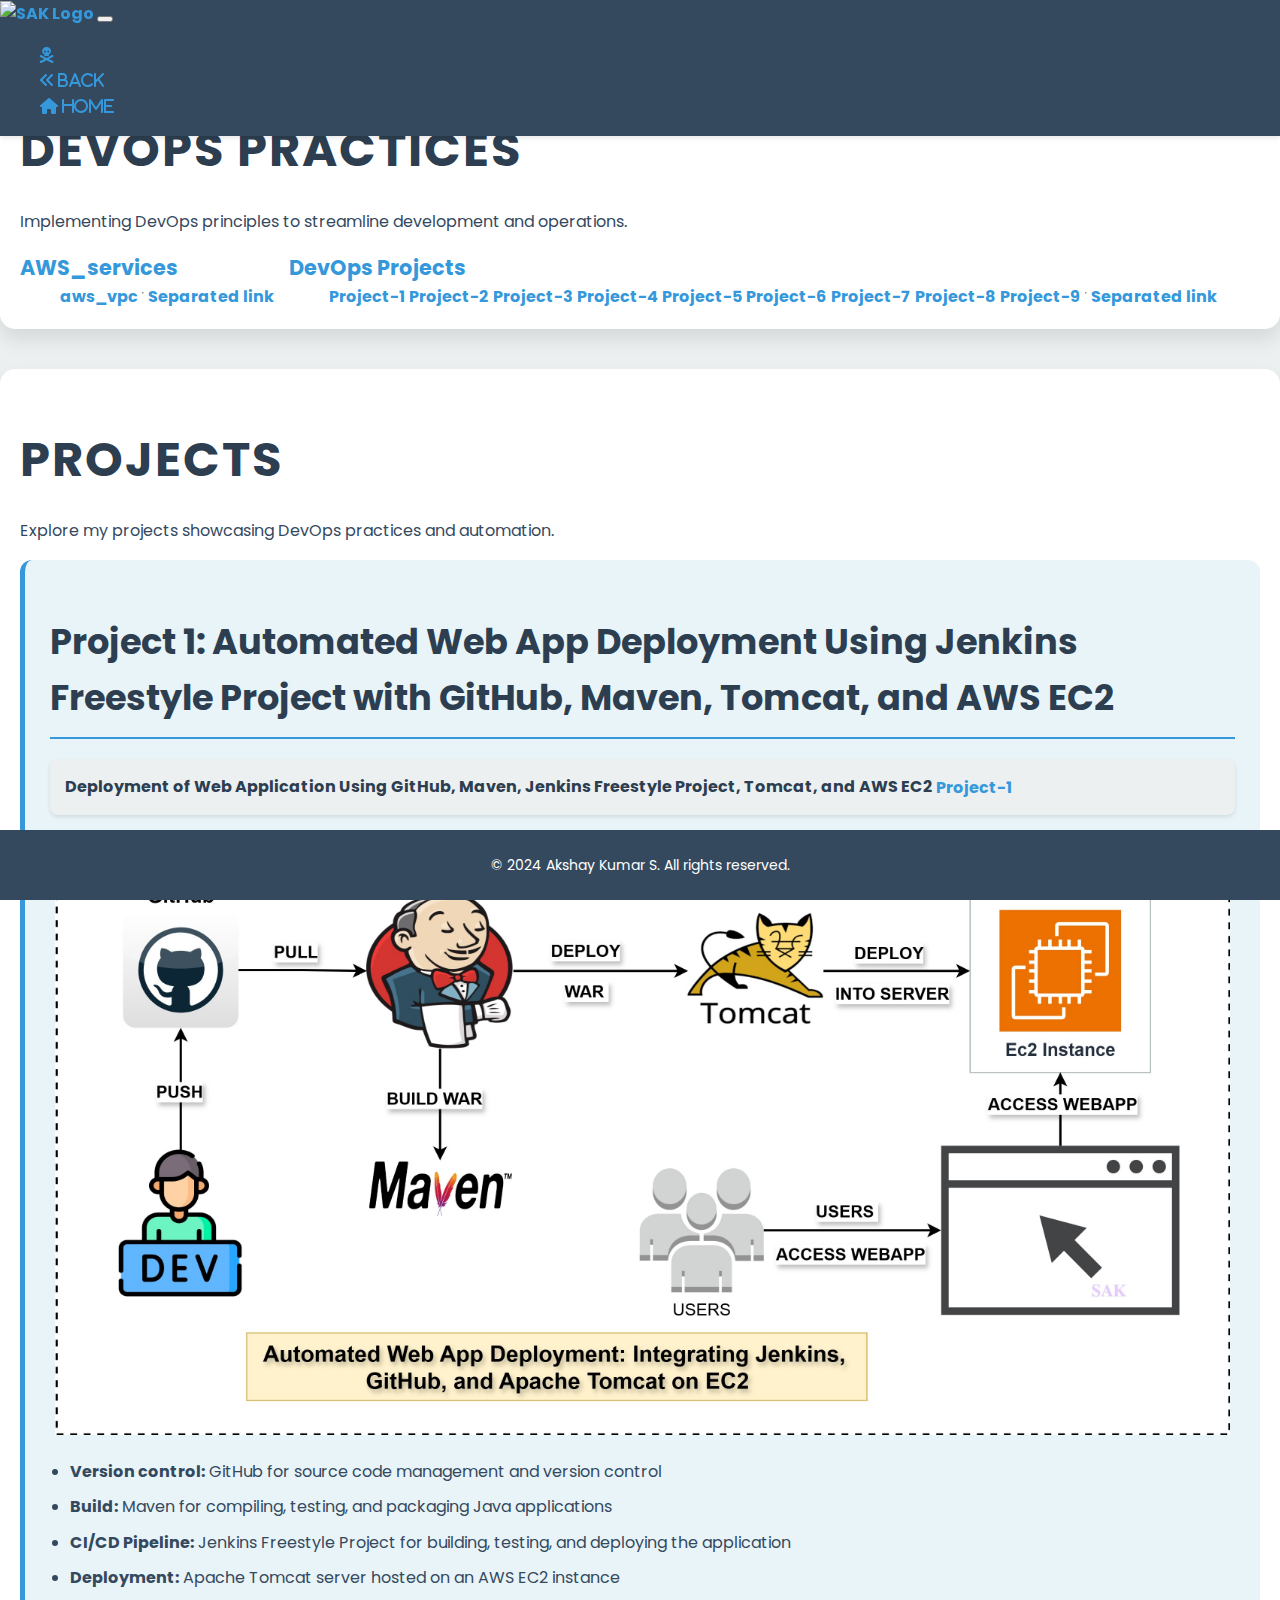
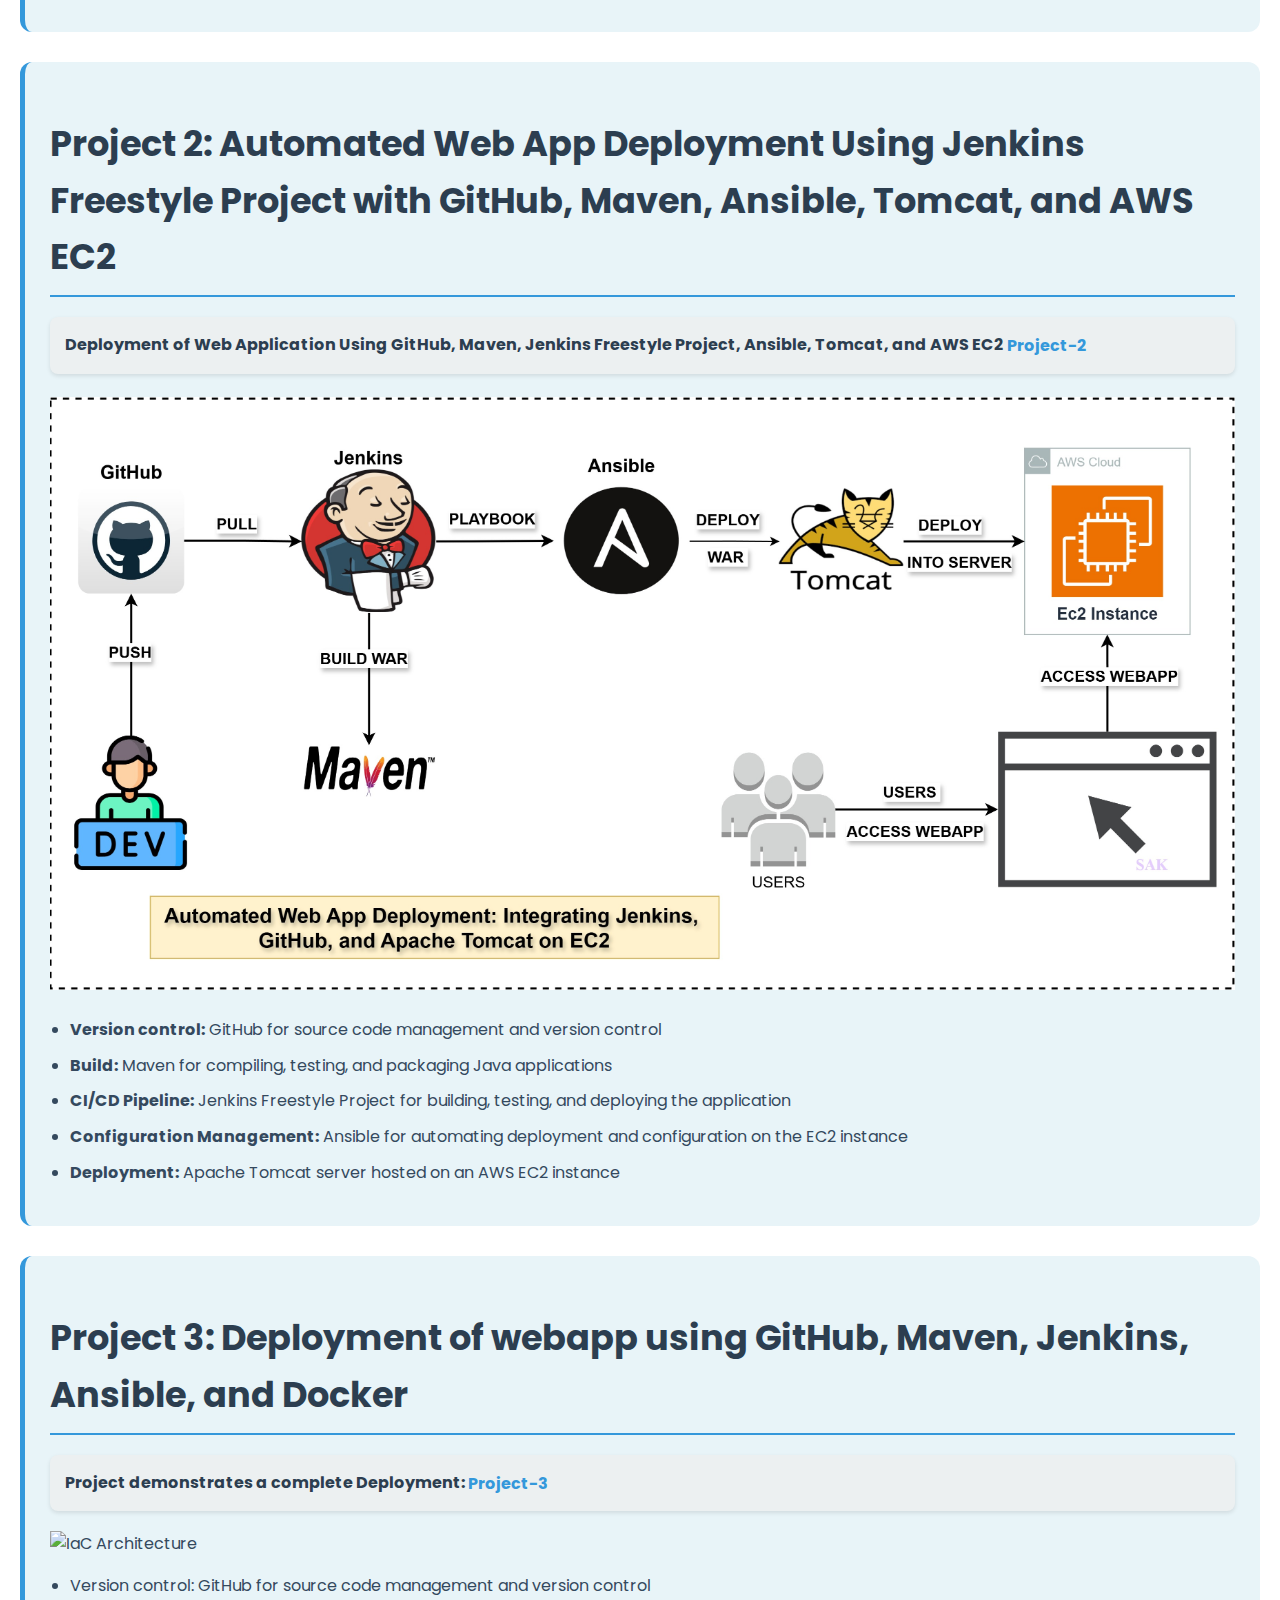
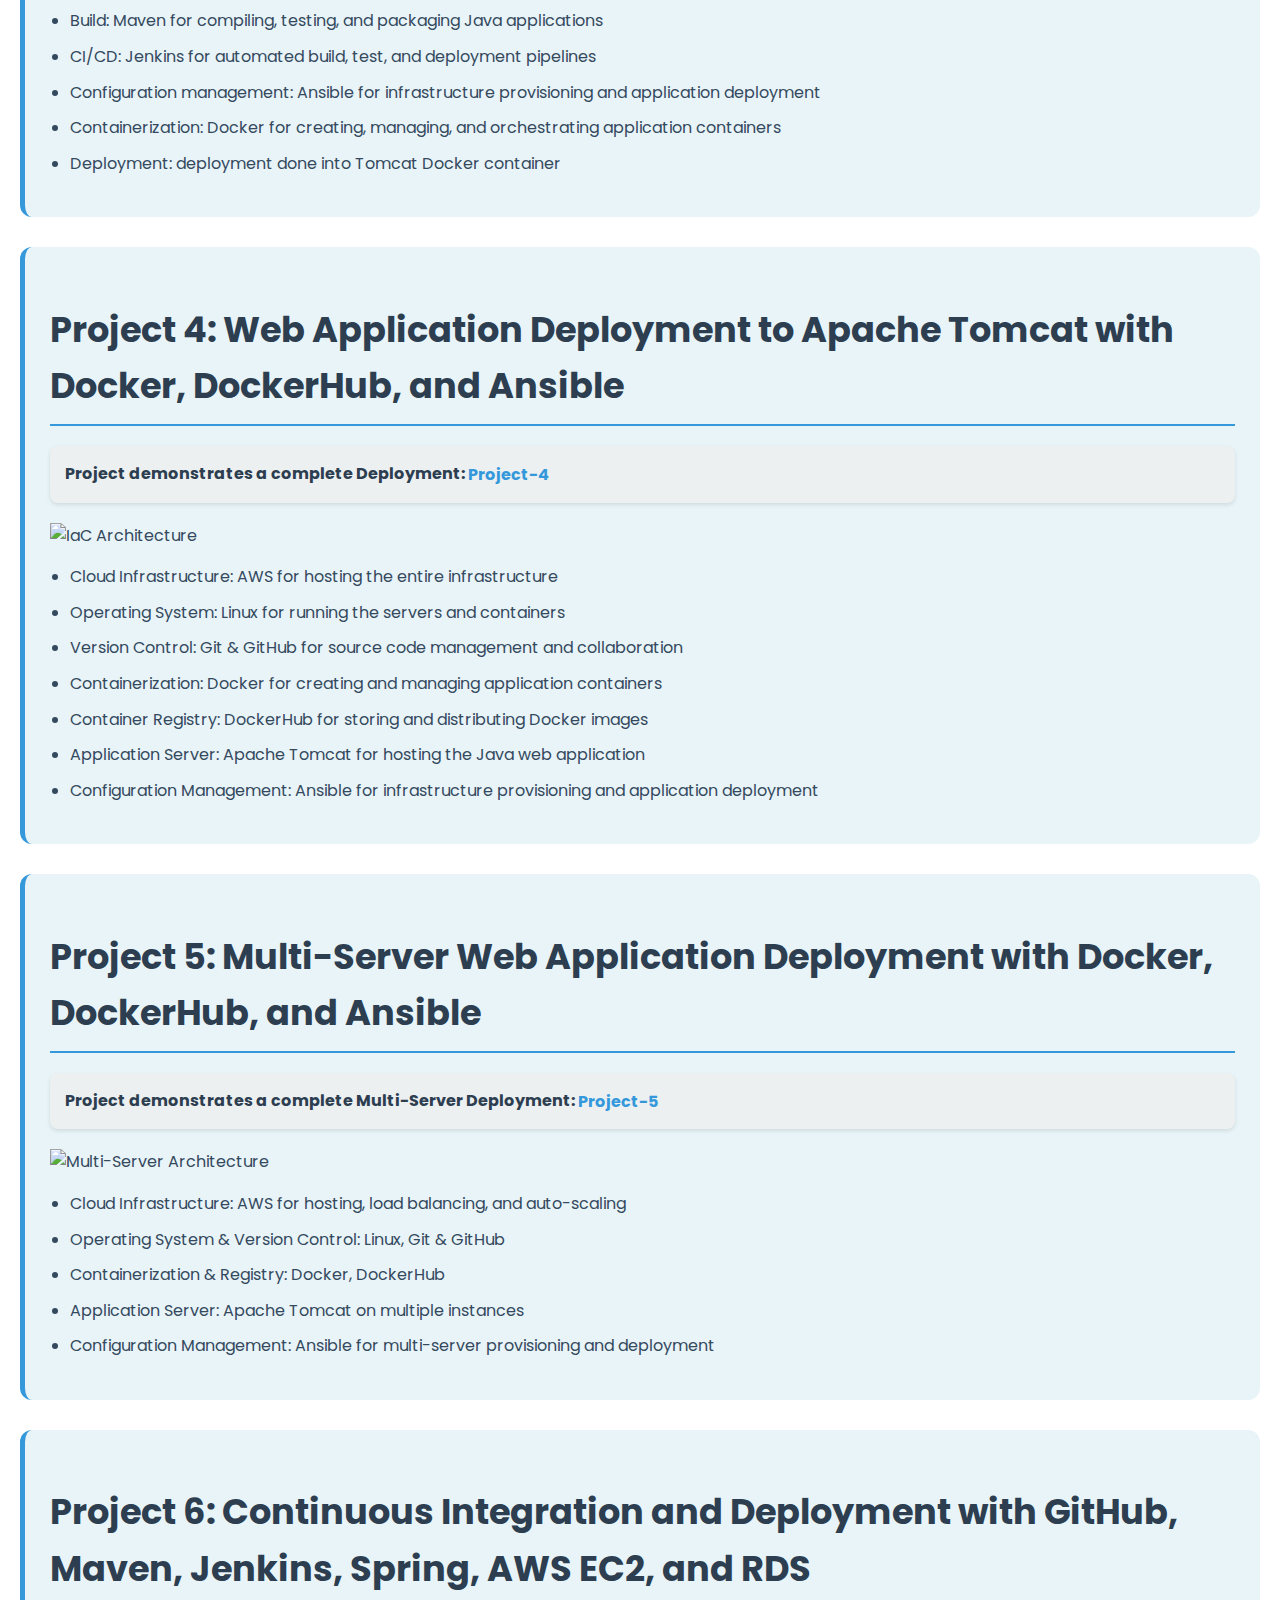
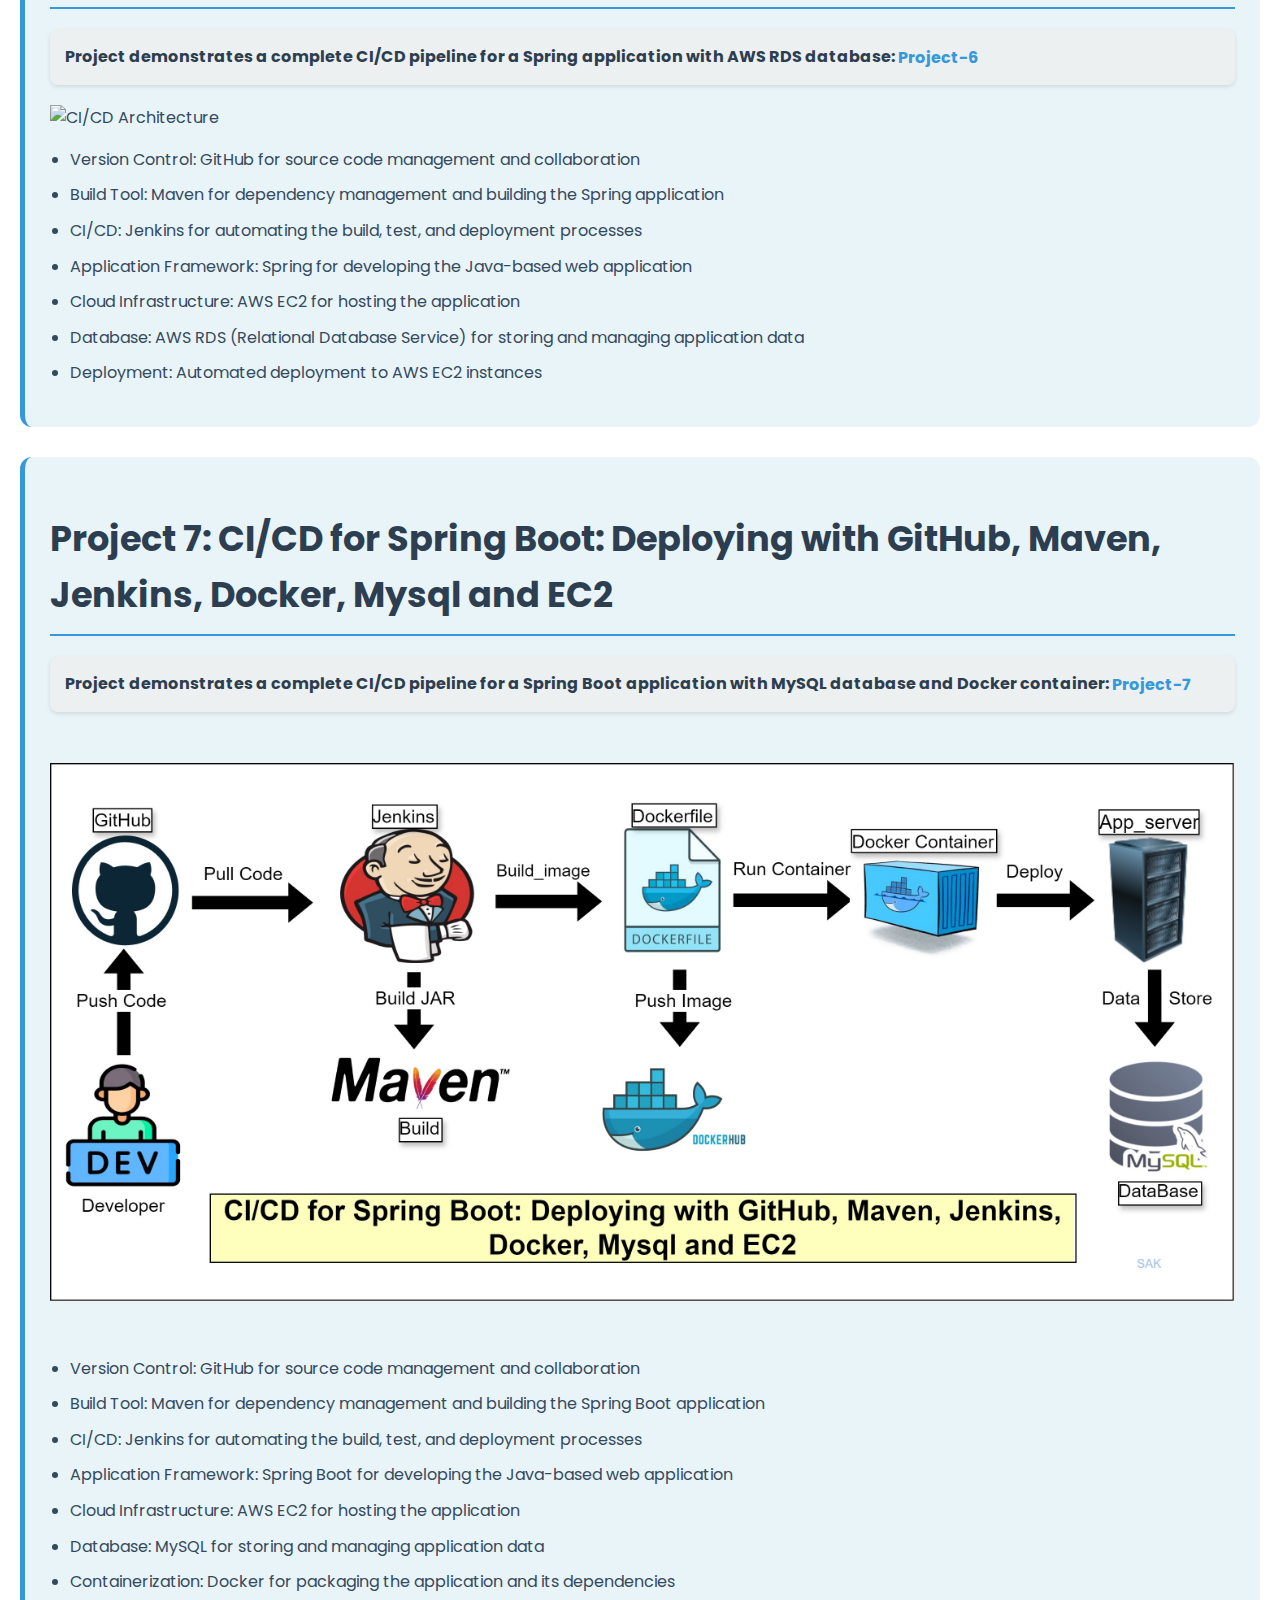
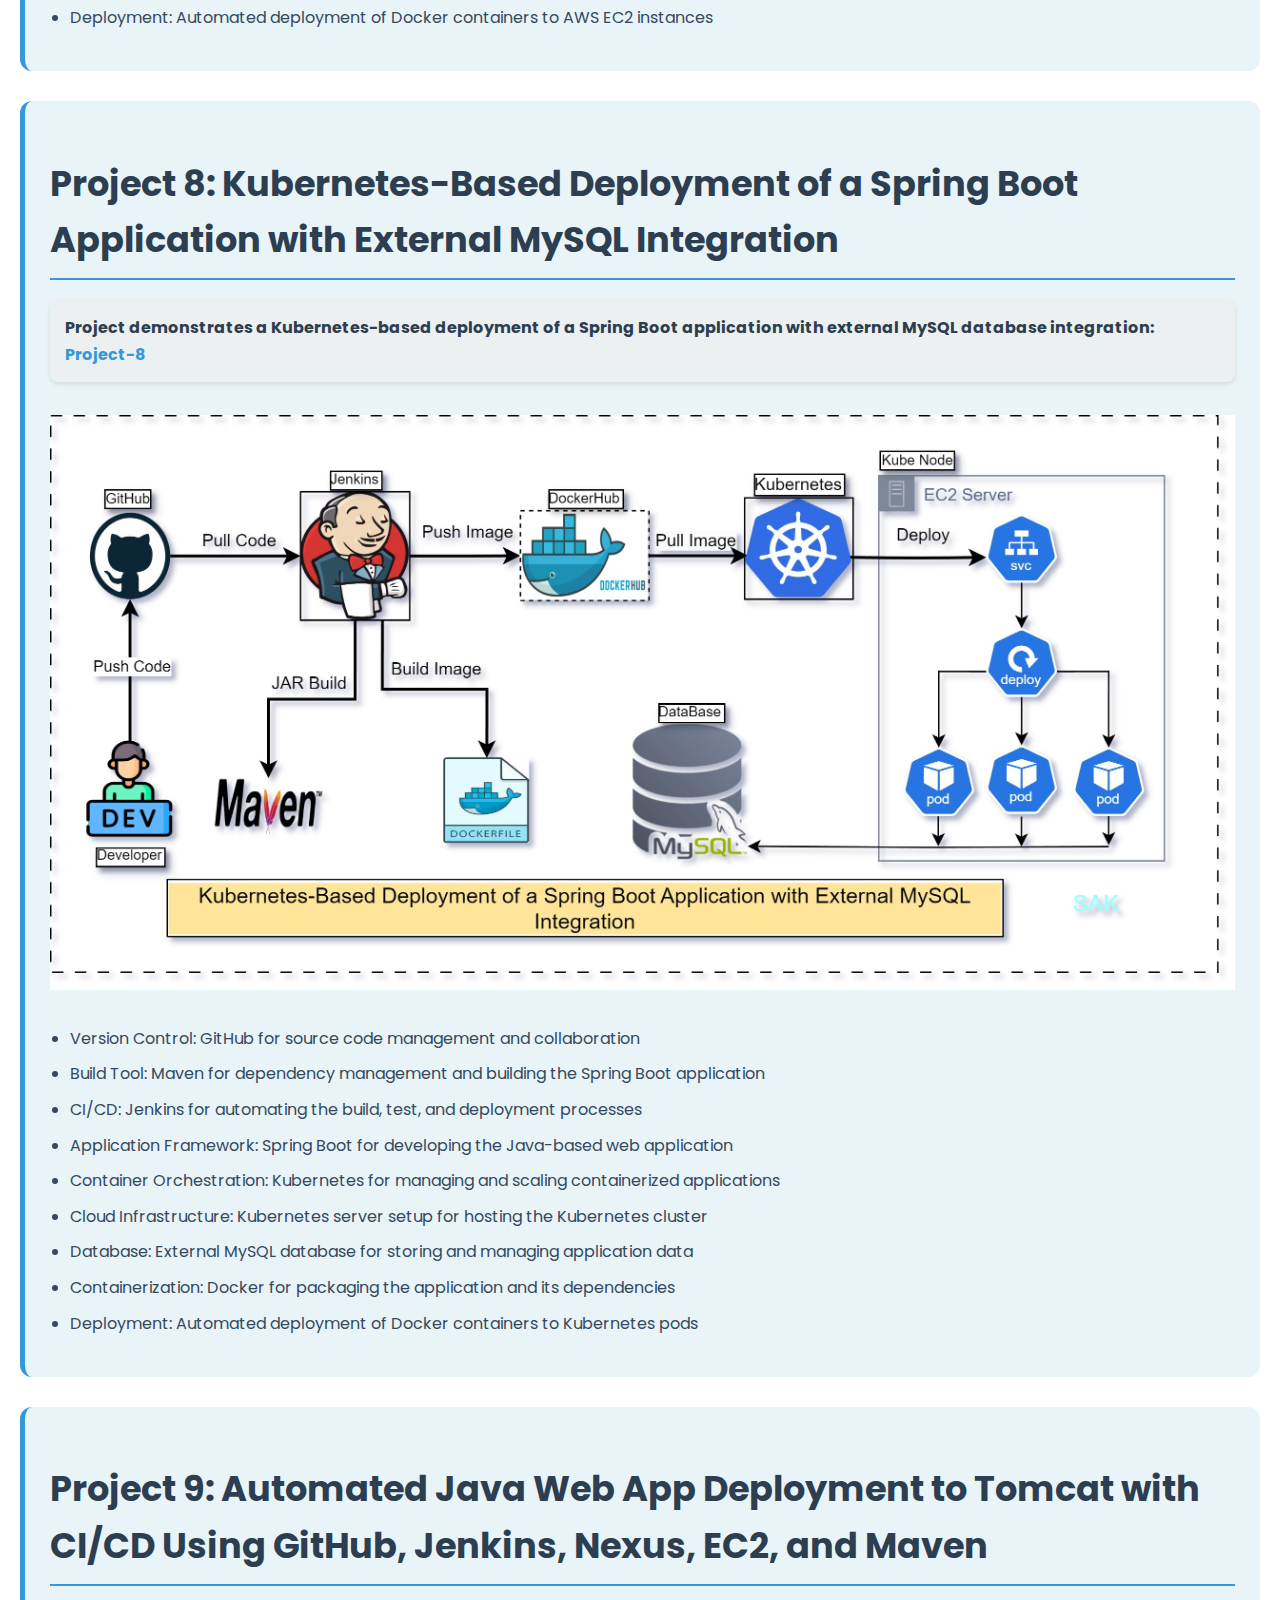
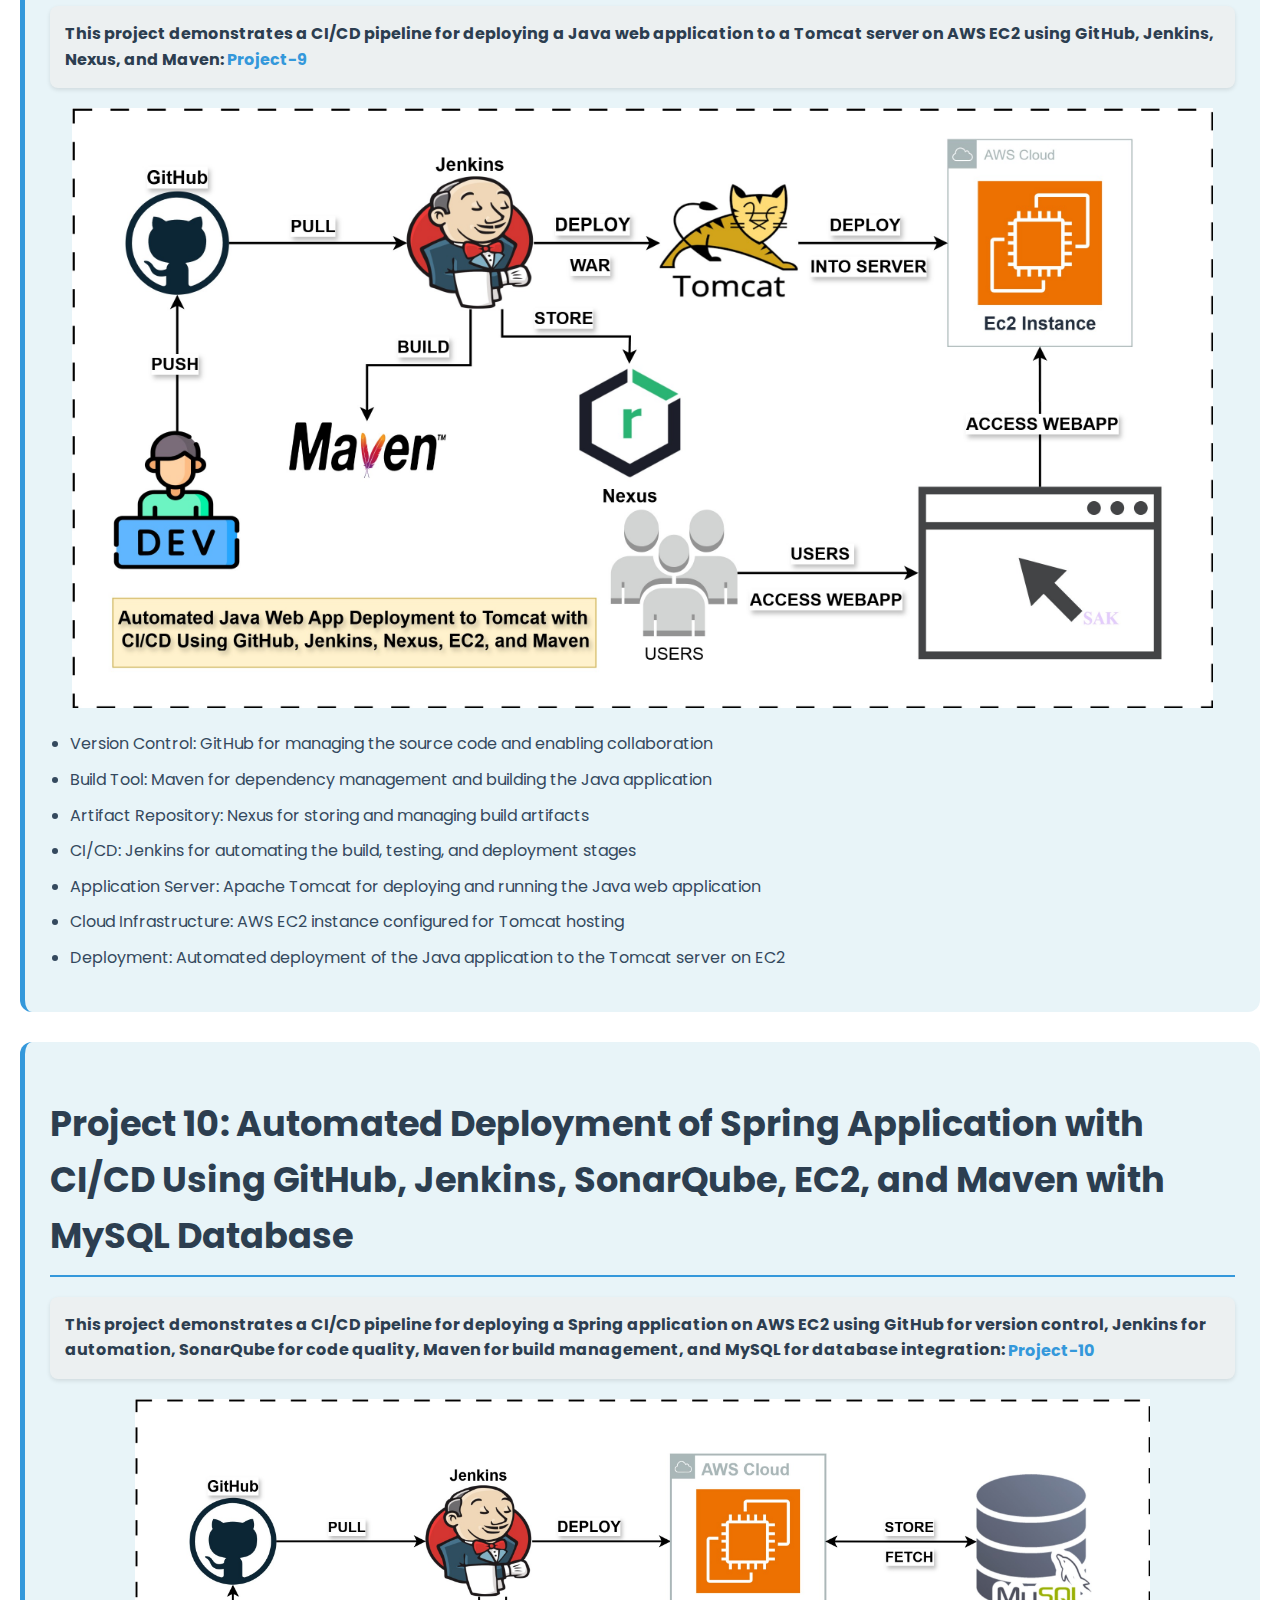
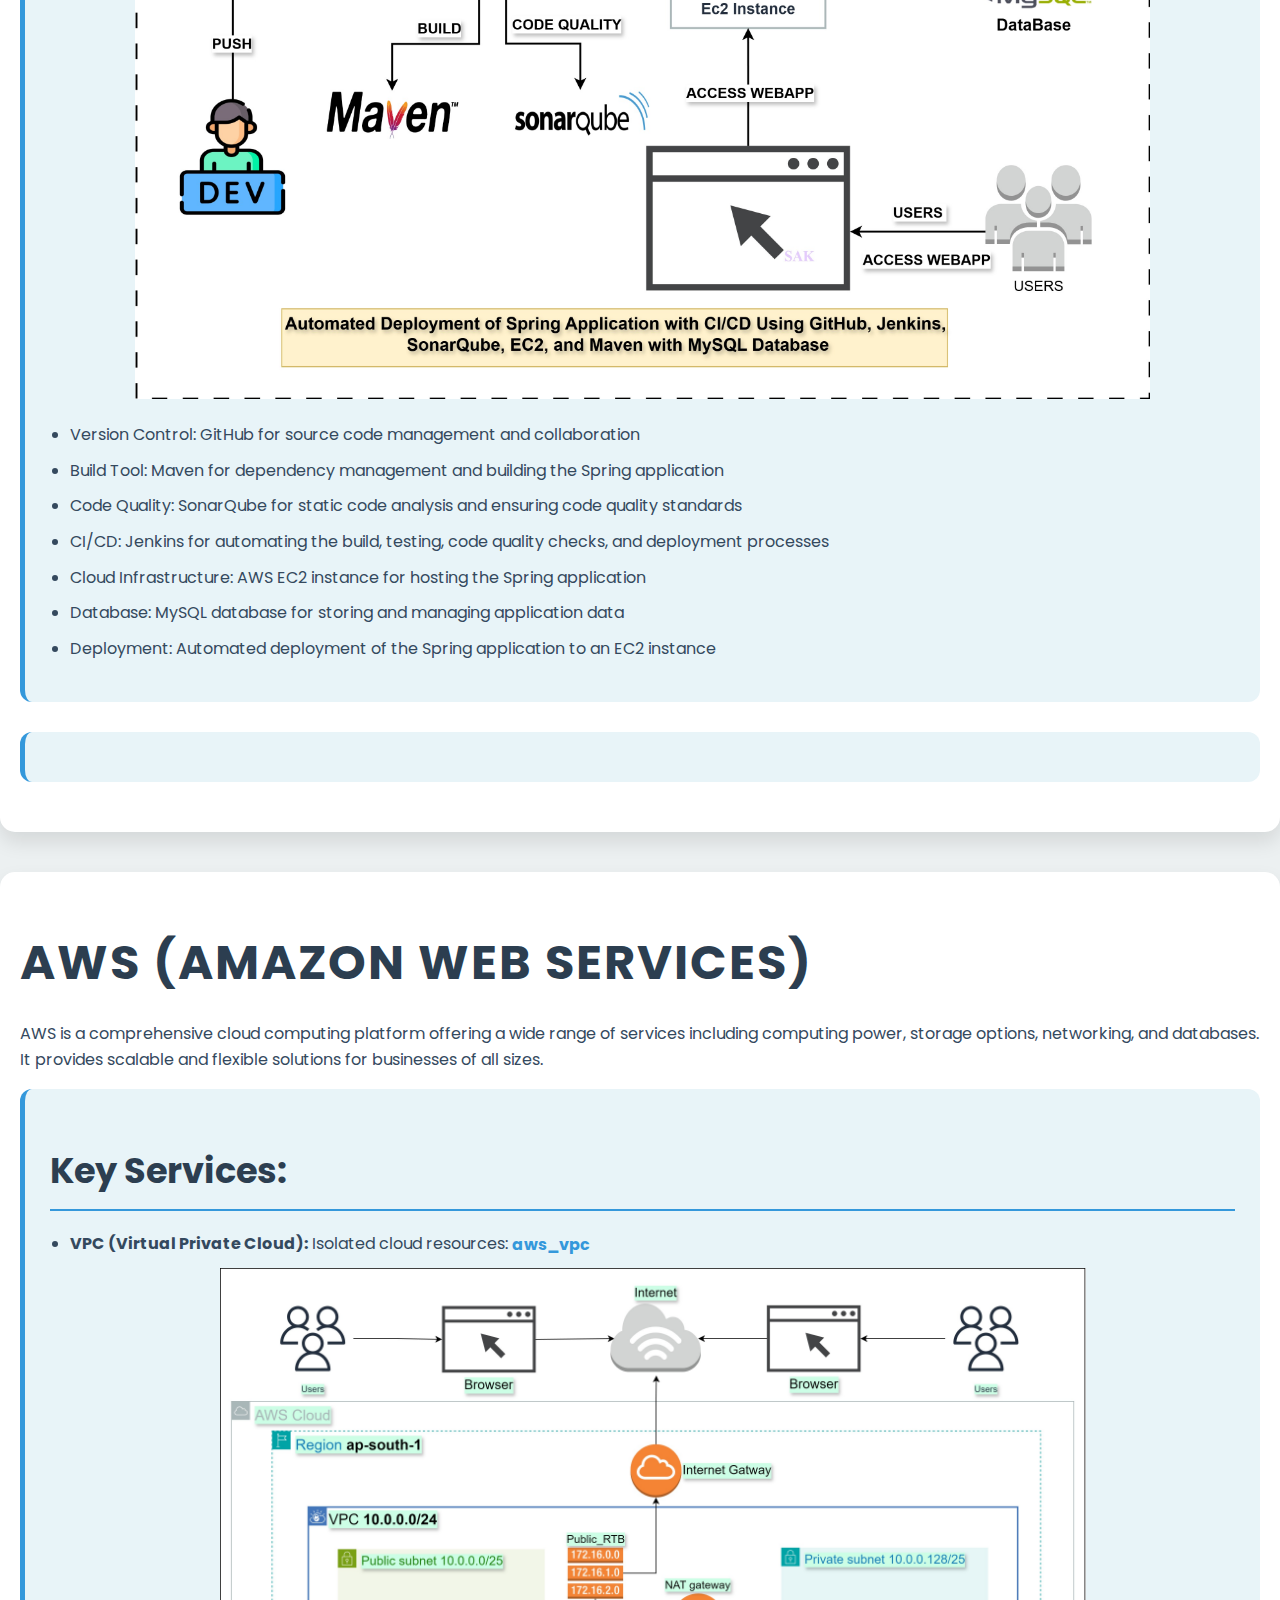
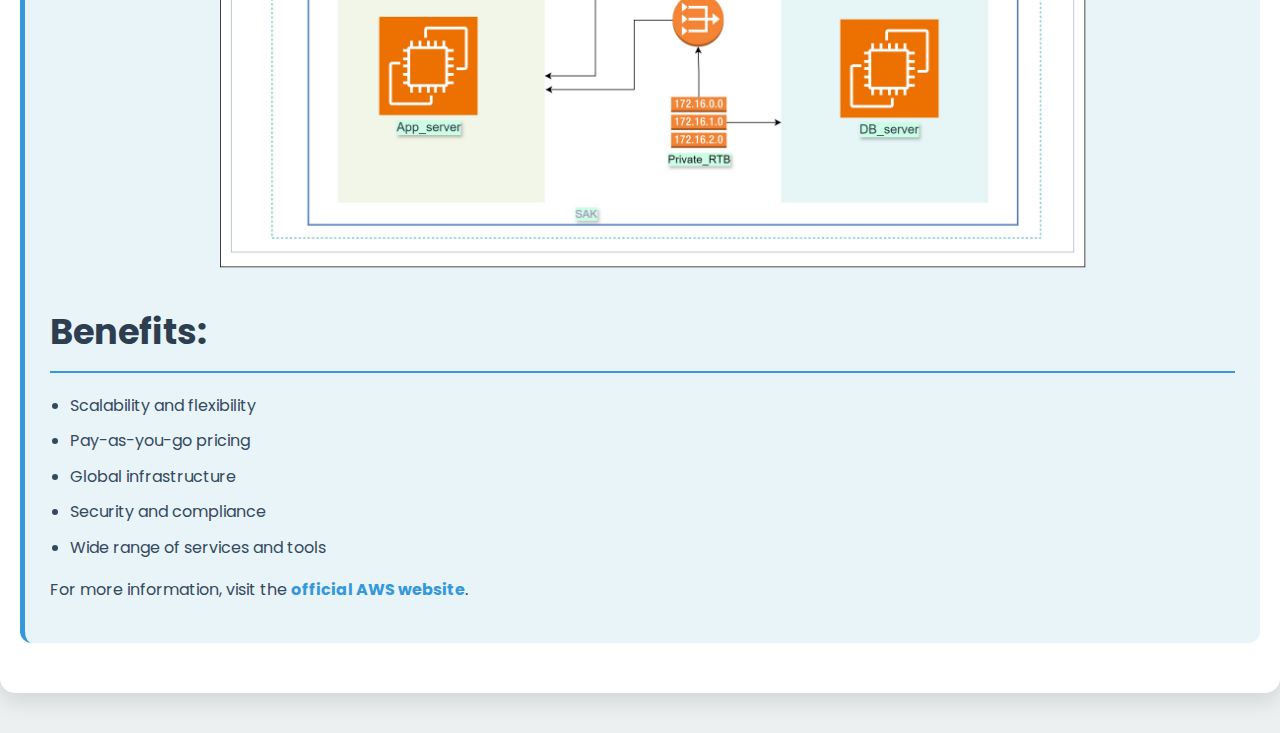
==== content.html @ 5c4423c6 "sonar and nexus commit" ====
<!DOCTYPE html>
<html lang="en">
<head>
    <meta charset="UTF-8">
    <meta name="viewport" content="width=device-width, initial-scale=1.0">
    <title>contents</title>
    <link rel="stylesheet" href="style.css">
    <link href="https://cdn.jsdelivr.net/npm/bootstrap@5.0.2/dist/css/bootstrap.min.css" rel="stylesheet" integrity="sha384-EVSTQN3/azprG1Anm3QDgpJLIm9Nao0Yz1ztcQTwFspd3yD65VohhpuuCOmLASjC" crossorigin="anonymous">
    <link rel="stylesheet" href="sak.css">
    <script src="script.js"></script>
    <link href="https://cdnjs.cloudflare.com/ajax/libs/font-awesome/6.0.0-beta3/css/all.min.css" rel="stylesheet">
    <script src="https://cdn.jsdelivr.net/npm/bootstrap@5.0.2/dist/js/bootstrap.bundle.min.js" integrity="sha384-MrcW6ZMFYlzcLA8Nl+NtUVF0sA7MsXsP1UyJoMp4YLEuNSfAP+JcXn/tWtIaxVXM" crossorigin="anonymous"></script>
    <link rel="icon" href="images/sak_logo.png" type="image/x-icon">
    <link href="https://fonts.googleapis.com/css2?family=Poppins:wght@300;400;700&display=swap" rel="stylesheet">
</head>
<body>
    <header>
        <nav class="navbar navbar-expand-lg navbar-dark">
            <div class="container-fluid">
                <!-- Logo -->
                <a class="navbar-brand" href="#">
                    <img src="images/sak_logo.png" alt="SAK Logo" height="50" width="50">
                </a>
                
                <!-- Toggler for mobile view -->
                <button class="navbar-toggler" type="button" data-bs-toggle="collapse" data-bs-target="#navbarNav" aria-controls="navbarNav" aria-expanded="false" aria-label="Toggle navigation">
                    <span class="navbar-toggler-icon"></span>
                </button>
        
                <!-- Navigation Links -->
                <div class="collapse navbar-collapse justify-content-end" id="navbarNav">
                    <ul class="navbar-nav">
                        <li class="nav-item">
                            <a class="nav-link text-white fs-4" href="notes_info.html" onclick="checkLogin(event)"><i class="fa-solid fa-skull-crossbones"></i></a>
                        </li>
                        <li class="nav-item">
                            <a class="nav-link text-white fs-4" href="javascript:history.back()"><i class="fa-solid fa-angles-left"> Back</i></a>
                        </li>
                        <li class="nav-item">
                            <a class="nav-link text-white fs-4" href="index.html"><i class="fa-solid fa-house"> Home</i></a>
                        </li>
                    </ul>
                </div>
            </div>
        </nav>
    </header>
    <main>
        <div class="container">
            <div class="content">
                <h1>DevOps Practices</h1>
                <p>Implementing DevOps principles to streamline development and operations.</p>
                <ul class="nav-list">
                    <li class="nav-item dropdown">
                        <a class="nav-link dropdown-toggle" data-bs-toggle="dropdown" href="#" role="button" aria-expanded="false" style="font-size: 1.3rem;">AWS_services</a>
                        <ul class="dropdown-menu">
                            <li><a class="dropdown-item" href="#aws_vpc">aws_vpc</a></li>
                            <li><hr class="dropdown-divider"></li>
                            <li><a class="dropdown-item" href="#">Separated link</a></li>
                        </ul>
                    </li>
                    <li class="nav-item dropdown">
                        <a class="nav-link dropdown-toggle" data-bs-toggle="dropdown" href="#" role="button" aria-expanded="false" style="font-size: 1.3rem;">DevOps Projects</a>
                        <ul class="dropdown-menu">
                            <li><a class="dropdown-item" href="#project_1">Project-1</a></li>
                            <li><a class="dropdown-item" href="#project_2">Project-2</a></li>
                            <li><a class="dropdown-item" href="#project_3">Project-3</a></li>
                            <li><a class="dropdown-item" href="#project_4">Project-4</a></li>
                            <li><a class="dropdown-item" href="#project_5">Project-5</a></li>
                            <li><a class="dropdown-item" href="#project_6">Project-6</a></li>
                            <li><a class="dropdown-item" href="#project_7">Project-7</a></li>
                            <li><a class="dropdown-item" href="#project_8">Project-8</a></li>
                            <li><a class="dropdown-item" href="#project_9">Project-9</a></li>
                            <li><hr class="dropdown-divider"></li>
                            <li><a class="dropdown-item" href="#">Separated link</a></li>
                          </ul>
                    </li>
                </ul>
            </div>       
        </div>
        <div id="projects" class="container mt-6">
            <h1>Projects</h1>
            <p>Explore my projects showcasing DevOps practices and automation.</p>
                <div id="project_1" class="project">
                    <h2>Project 1: Automated Web App Deployment Using Jenkins Freestyle Project with GitHub, Maven, Tomcat, and AWS EC2</h2>
                    <p class="pro"><strong>Deployment of Web Application Using GitHub, Maven, Jenkins Freestyle Project, Tomcat, and AWS EC2
                    <a href="images/Project_tomcat_1.jpg" alt="Project-1" class="service-image" style="width: 100%; height: 600px; object-fit: contain;">Project-1</a></strong>
                    </p> 
                    <img src="images/Project_tomcat_1.jpg" alt="Pipeline Architecture" class="project-image" style="width: 100%; height: 600px; object-fit: contain;">   
                    <ul>
                        <li><strong>Version control:</strong> GitHub for source code management and version control</li>
                        <li><strong>Build:</strong> Maven for compiling, testing, and packaging Java applications</li>
                        <li><strong>CI/CD Pipeline:</strong> Jenkins Freestyle Project for building, testing, and deploying the application</li>
                        <li><strong>Deployment:</strong> Apache Tomcat server hosted on an AWS EC2 instance</li>
                    </ul>
                </div>
                <div id="project_2" class="project">
                    <h2>Project 2: Automated Web App Deployment Using Jenkins Freestyle Project with GitHub, Maven, Ansible, Tomcat, and AWS EC2</h2>
                    <p class="pro"><strong>Deployment of Web Application Using GitHub, Maven, Jenkins Freestyle Project, Ansible, Tomcat, and AWS EC2
                    <a href="images/Project_2.jpg" alt="Project-1" class="service-image" style="width: 100%; height: 600px; object-fit: contain;">Project-2</a></strong>
                    </p> 
                    <img src="images/Project_2.jpg" alt="Pipeline Architecture" class="project-image" style="width: 100%; height: 600px; object-fit: contain;">   
                
                    <ul>
                        <li><strong>Version control:</strong> GitHub for source code management and version control</li>
                        <li><strong>Build:</strong> Maven for compiling, testing, and packaging Java applications</li>
                        <li><strong>CI/CD Pipeline:</strong> Jenkins Freestyle Project for building, testing, and deploying the application</li>
                        <li><strong>Configuration Management:</strong> Ansible for automating deployment and configuration on the EC2 instance</li>
                        <li><strong>Deployment:</strong> Apache Tomcat server hosted on an AWS EC2 instance</li>
                    </ul>
                </div>
                
                <div id="project_3" class="project">
                    <h2>Project 3: Deployment of webapp using GitHub, Maven, Jenkins, Ansible, and Docker</h2>
                    <p class="pro"><strong>Project demonstrates a complete Deployment:  
                        <a href="images/project_1.jpg" alt="VPC" class="service-image" style="width: 100%; height: 600px; object-fit: contain;">Project-3</a></strong>
                    </p>
                    <img src="images/project_1.jpg" alt="IaC Architecture" class="project-image" style="width: 100%; height: 600px; object-fit: contain;">
                
                        <ul>
                            <li>Version control: GitHub for source code management and version control</li>
                            <li>Build: Maven for compiling, testing, and packaging Java applications</li>
                            <li>CI/CD: Jenkins for automated build, test, and deployment pipelines</li>
                            <li>Configuration management: Ansible for infrastructure provisioning and application deployment</li>
                            <li>Containerization: Docker for creating, managing, and orchestrating application containers</li>
                            <li>Deployment: deployment done into Tomcat Docker container</li>
                        </ul>
                </div>
                <div id="project_4" class="project">
                    <h2>Project 4: Web Application Deployment to Apache Tomcat with Docker, DockerHub, and Ansible</h2>
                    <p class="pro"><strong>Project demonstrates a complete Deployment:  
                        <a href="images/docker_hub_ansible.jpg" alt="CI/CD Pipeline" class="service-image" style="width: 100%; height: 600px; object-fit: contain;">Project-4</a></strong>
                    </p>
                    <img src="images/docker_hub_ansible.jpg" alt="IaC Architecture" class="project-image" style="width: 100%; height: 600px; object-fit: contain;">
                        <ul>
                            <li>Cloud Infrastructure: AWS for hosting the entire infrastructure</li>
                            <li>Operating System: Linux for running the servers and containers</li>
                            <li>Version Control: Git & GitHub for source code management and collaboration</li>
                            <li>Containerization: Docker for creating and managing application containers</li>
                            <li>Container Registry: DockerHub for storing and distributing Docker images</li>
                            <li>Application Server: Apache Tomcat for hosting the Java web application</li>
                            <li>Configuration Management: Ansible for infrastructure provisioning and application deployment</li>
                        </ul>
                </div>
                <div id="project_5" class="project">
                    <h2>Project 5: Multi-Server Web Application Deployment with Docker, DockerHub, and Ansible</h2>
                    <p class="pro"><strong>Project demonstrates a complete Multi-Server Deployment:  
                        <a href="images/ansible_docker_server.jpg" alt="Multi-Server CI/CD Pipeline" class="service-image" style="width: 100%; height: 600px; object-fit: contain;">Project-5</a></strong>
                    </p>
                    <img src="images/ansible_docker_server.jpg" alt="Multi-Server Architecture" class="project-image" style="width: 100%; height: 600px; object-fit: contain;">
                        <ul>
                            <li>Cloud Infrastructure: AWS for hosting, load balancing, and auto-scaling</li>
                            <li>Operating System & Version Control: Linux, Git & GitHub</li>
                            <li>Containerization & Registry: Docker, DockerHub</li>
                            <li>Application Server: Apache Tomcat on multiple instances</li>
                            <li>Configuration Management: Ansible for multi-server provisioning and deployment</li>
                        </ul>
                </div>
                <div id="project_6" class="project">
                    <h2>Project 6: Continuous Integration and Deployment with GitHub, Maven, Jenkins, Spring, AWS EC2, and RDS</h2>
                    <p class="pro"><strong>Project demonstrates a complete CI/CD pipeline for a Spring application with AWS RDS database:  
                        <a href="images/spring_mysql.jpg" alt="CI/CD Pipeline" class="service-image" style="width: 100%; height: 600px; object-fit: contain;">Project-6</a></strong>
                    </p>
                    <img src="images/spring_mysql.jpg" alt="CI/CD Architecture" class="project-image" style="width: 100%; height: 600px; object-fit: contain;">
                        <ul>
                            <li>Version Control: GitHub for source code management and collaboration</li>
                            <li>Build Tool: Maven for dependency management and building the Spring application</li>
                            <li>CI/CD: Jenkins for automating the build, test, and deployment processes</li>
                            <li>Application Framework: Spring for developing the Java-based web application</li>
                            <li>Cloud Infrastructure: AWS EC2 for hosting the application</li>
                            <li>Database: AWS RDS (Relational Database Service) for storing and managing application data</li>
                            <li>Deployment: Automated deployment to AWS EC2 instances</li>
                        </ul>
                </div>

                <div id="project_7" class="project">
                    <h2>Project 7: CI/CD for Spring Boot: Deploying with GitHub, Maven, Jenkins, Docker, Mysql and EC2</h2>
                    <p class="pro"><strong>Project demonstrates a complete CI/CD pipeline for a Spring Boot application with MySQL database and Docker container:  
                        <a href="images/spring_mysql_docker.jpg" alt="CI/CD Pipeline" class="service-image" style="width: 100%; height: 600px; object-fit: contain;">Project-7</a></strong>
                    </p>
                    <img src="images/spring_mysql_docker.jpg" alt="CI/CD Architecture" class="project-image" style="width: 100%; height: 600px; object-fit: contain;">
                        <ul>
                            <li>Version Control: GitHub for source code management and collaboration</li>
                            <li>Build Tool: Maven for dependency management and building the Spring Boot application</li>
                            <li>CI/CD: Jenkins for automating the build, test, and deployment processes</li>
                            <li>Application Framework: Spring Boot for developing the Java-based web application</li>
                            <li>Cloud Infrastructure: AWS EC2 for hosting the application</li>
                            <li>Database: MySQL for storing and managing application data</li>
                            <li>Containerization: Docker for packaging the application and its dependencies</li>
                            <li>Deployment: Automated deployment of Docker containers to AWS EC2 instances</li>
                        </ul>
                </div>
                <div id="project_8" class="project">
                    <h2>Project 8: Kubernetes-Based Deployment of a Spring Boot Application with External MySQL Integration</h2>
                    <p class="pro"><strong>Project demonstrates a Kubernetes-based deployment of a Spring Boot application with external MySQL database integration:  
                        <a href="images/spring_mysql_kube.jpg" alt="CI/CD Pipeline" class="service-image" style="width: 100%; height: 600px; object-fit: contain;">Project-8</a></strong>
                    </p>
                    <img src="images/spring_mysql_kube.jpg" alt="CI/CD Architecture" class="project-image" style="width: 100%; height: 600px; object-fit: contain;">
                        <ul>
                            <li>Version Control: GitHub for source code management and collaboration</li>
                            <li>Build Tool: Maven for dependency management and building the Spring Boot application</li>
                            <li>CI/CD: Jenkins for automating the build, test, and deployment processes</li>
                            <li>Application Framework: Spring Boot for developing the Java-based web application</li>
                            <li>Container Orchestration: Kubernetes for managing and scaling containerized applications</li>
                            <li>Cloud Infrastructure: Kubernetes server setup for hosting the Kubernetes cluster</li>
                            <li>Database: External MySQL database for storing and managing application data</li>
                            <li>Containerization: Docker for packaging the application and its dependencies</li>
                            <li>Deployment: Automated deployment of Docker containers to Kubernetes pods</li>
                        </ul>
                </div>
                <div id="project_9" class="project">
                    <h2>Project 9: Automated Java Web App Deployment to Tomcat with CI/CD Using GitHub, Jenkins, Nexus, EC2, and Maven</h2>
                    <p class="pro"><strong>This project demonstrates a CI/CD pipeline for deploying a Java web application to a Tomcat server on AWS EC2 using GitHub, Jenkins, Nexus, and Maven:  
                        <a href="images/nexus_jenkins_tomcat.jpg" alt="CI/CD Pipeline" class="service-image" style="width: 100%; height: 600px; object-fit: contain;">Project-9</a></strong>
                    </p>
                    <img src="images/nexus_jenkins_tomcat.jpg" alt="CI/CD Architecture" class="project-image" style="width: 100%; height: 600px; object-fit: contain;">
                    <ul>
                        <li>Version Control: GitHub for managing the source code and enabling collaboration</li>
                        <li>Build Tool: Maven for dependency management and building the Java application</li>
                        <li>Artifact Repository: Nexus for storing and managing build artifacts</li>
                        <li>CI/CD: Jenkins for automating the build, testing, and deployment stages</li>
                        <li>Application Server: Apache Tomcat for deploying and running the Java web application</li>
                        <li>Cloud Infrastructure: AWS EC2 instance configured for Tomcat hosting</li>
                        <li>Deployment: Automated deployment of the Java application to the Tomcat server on EC2</li>
                    </ul>
                </div>
                <div id="project_10" class="project">
                    <h2>Project 10: Automated Deployment of Spring Application with CI/CD Using GitHub, Jenkins, SonarQube, EC2, and Maven with MySQL Database</h2>
                    <p class="pro"><strong>This project demonstrates a CI/CD pipeline for deploying a Spring application on AWS EC2 using GitHub for version control, Jenkins for automation, SonarQube for code quality, Maven for build management, and MySQL for database integration:  
                        <a href="images/sonarQube_jen_java.jpg" alt="CI/CD Pipeline" class="service-image" style="width: 100%; height: 600px; object-fit: contain;">Project-10</a></strong>
                    </p>
                    <img src="images/sonarQube_jen_java.jpg" alt="CI/CD Architecture" class="project-image" style="width: 100%; height: 600px; object-fit: contain;">
                    <ul>
                        <li>Version Control: GitHub for source code management and collaboration</li>
                        <li>Build Tool: Maven for dependency management and building the Spring application</li>
                        <li>Code Quality: SonarQube for static code analysis and ensuring code quality standards</li>
                        <li>CI/CD: Jenkins for automating the build, testing, code quality checks, and deployment processes</li>
                        <li>Cloud Infrastructure: AWS EC2 instance for hosting the Spring application</li>
                        <li>Database: MySQL database for storing and managing application data</li>
                        <li>Deployment: Automated deployment of the Spring application to an EC2 instance</li>
                    </ul>
                </div>
                
            <div class="project"> </div>
        </div>

        <div id="aws" class="container">
            <h1>AWS (Amazon Web Services)</h1>
            <p>AWS is a comprehensive cloud computing platform offering a wide range of services including computing power, storage options, networking, and databases. It provides scalable and flexible solutions for businesses of all sizes.</p>
            <div id="aws_vpc" class="project">
            <h2>Key Services:</h2>
            <ul>
                <li>
                    <strong>VPC (Virtual Private Cloud):</strong> Isolated cloud resources: 
                    <a href="images/3tier_aws_app.jpg" alt="VPC" class="service-image" style="width: 100%; height: 600px; object-fit: contain;">aws_vpc</a>
                </li>
                <img src="images/3tier_aws_app.jpg" alt="IaC Architecture" class="project-image" style="width: 100%; height: 600px; object-fit: contain;">
                
            </ul>
            <h2>Benefits:</h2>
            <ul>
                <li>Scalability and flexibility</li>
                <li>Pay-as-you-go pricing</li>
                <li>Global infrastructure</li>
                <li>Security and compliance</li>
                <li>Wide range of services and tools</li>
            </ul>
            <p>For more information, visit the <a href="https://aws.amazon.com/" target="_blank">official AWS website</a>.</p>
            </div>
        </div>
    </main>
    <footer class="fixed-footer">
        <p>&copy; 2024 Akshay Kumar S. All rights reserved.</p>
    </footer>
</body>
</html>
---- style.css ----
/* Global Styles */
 :root {
    --primary-color: #2c3e50;
    --secondary-color: #3498db;
    --rightnav-colour: #393d41;
    --text-color: #34495e;
    --background-color: #ecf0f1;
    --skill-bg-color: #e74c3c;
    --highlight-color: #f1c40f;
    --container-bg-color: #ffffff;
    --project-bg-color: #e8f4f8;
    --nav-bg-color: #34495e;
    --nav-text-color: #ffffff;
}

body {
    font-family: 'Poppins', Arial, sans-serif;
    line-height: 1.6;
    color: var(--text-color);
    background-color: var(--background-color);
    margin: 0;
    padding: 0;
    background-image: url('https://softjourn.com/media/images/Articles/Generative_AI_in_DevOps_Article/Cover_DevOps_AI.webp');
    background-size: cover;
    background-position: center;
    background-attachment: fixed;
    display: flex;
    flex-direction: column;
    min-height: 100vh;
}

.left-nav {
    width: 250px;
    height: 100vh;
    background-color: var(--nav-bg-color);
    padding: 20px;
    position: fixed;
    left: 0;
    top: 40px;
    overflow-y: auto;
    transition: width 0.3s ease;
}

.left-nav ul {
    list-style-type: none;
    padding: 0;
}

.left-nav li {
    margin-bottom: 15px;
}

.left-nav a {
    color: var(--nav-text-color);
    text-decoration: none;
    font-size: 18px;
    transition: color 0.3s ease-in-out;
}

.left-nav a:hover {
    color: var(--secondary-color);
}

.main-content {
    flex: 1;
    margin-left: 250px;
    padding: 40px;
    max-width: 1200px;
    width: 100%;
    transition: margin-left 0.3s ease;
}

h1, h2, h3 {
    color: var(--primary-color);
    margin-bottom: 20px;
}

h1 {
    font-size: 3em;
    text-transform: uppercase;
    letter-spacing: 2px;
}

h2 {
    font-size: 2.2em;
    border-bottom: 2px solid var(--secondary-color);
    padding-bottom: 10px;
}

h3 {
    font-size: 1.8em;
    color: var(--secondary-color);
}

.container {
    background-color: var(--container-bg-color);
    border-radius: 15px;
    box-shadow: 0 10px 20px rgba(0, 0, 0, 0.1);
    padding: 20px;
    margin-bottom: 40px;
    transition: transform 0.3s ease-in-out, box-shadow 0.3s ease-in-out;
}

.container:hover {
    transform: translateY(-5px);
    box-shadow: 0 15px 30px rgba(0, 0, 0, 0.15);
}

.skills {
    display: flex;
    flex-wrap: wrap;
    gap: 15px;
}

.skill {
    background-color: var(--skill-bg-color);
    color: white;
    padding: 10px 20px;
    border-radius: 25px;
    font-size: 16px;
    transition: all 0.3s ease-in-out;
    box-shadow: 0 4px 6px rgba(0, 0, 0, 0.1);
}

.skill:hover {
    transform: scale(1.05) rotate(2deg);
    box-shadow: 0 6px 8px rgba(0, 0, 0, 0.15);
}

.attractive-title {
    font-size: 3em;
    color: var(--primary-color);
    text-align: center;
    margin-bottom: 10px;
    text-shadow: 2px 2px 4px rgba(0, 0, 0, 0.1);
    transition: all 0.3s ease-in-out;
}

.attractive-title:hover {
    transform: scale(1.05);
    text-shadow: 3px 3px 6px rgba(0, 0, 0, 0.2);
}

.attractive-subtitle {
    font-size: 1.8em;
    color: var(--secondary-color);
    text-align: center;
    margin-top: 0;
    margin-bottom: 30px;
    font-weight: normal;
    letter-spacing: 1px;
    transition: all 0.3s ease-in-out;
}

.attractive-subtitle:hover {
    letter-spacing: 2px;
    color: var(--primary-color);
}


.project {
    margin-bottom: 30px;
    padding: 25px;
    background-color: var(--project-bg-color);
    border-radius: 12px;
    border-left: 5px solid var(--secondary-color);
    transition: all 0.3s ease-in-out;
}

.projects {
    margin-bottom: 30px;
    padding: 25px;
    background-color: var(--project-bg-color);
    border-radius: 12px;
    border-left: 5px solid var(--secondary-color);
    transition: all 0.3s ease-in-out;
}

.pro {
    color: #2c3e50;
    background-color: #ecf0f1;
    padding: 15px;
    border-radius: 8px;
    margin-bottom: 20px;
    box-shadow: 0 2px 4px rgba(0, 0, 0, 0.1);
    transition: all 0.3s ease;
}

.pro:hover {
    transform: translateY(-5px);
    box-shadow: 0 4px 8px rgba(0, 0, 0, 0.15);
}

/* .project:hover {
    transform: translateX(10px);
    box-shadow: -5px 5px 10px rgba(0, 0, 0, 0.1);
} */

.project h3 {
    color: var(--primary-color);
    margin-bottom: 15px;
}

.project ul {
    padding-left: 20px;
}

.project li {
    margin-bottom: 10px;
}

a {
    color: var(--secondary-color);
    text-decoration: none;
    transition: color 0.2s ease-in-out;
    font-weight: bold;
}

a:hover {
    color: var(--primary-color);
    text-decoration: underline;
}

.highlight {
    background-color: var(--highlight-color);
    padding: 2px 5px;
    border-radius: 4px;
    font-weight: bold;
}

.profile-photo {
    width: 250px;
    height: 250px;
    border-radius: 50%;
    object-fit: cover;
    margin-bottom: 20px;
    border: 5px solid var(--secondary-color);
    transition: transform 0.3s ease-in-out;
}

.profile-photo:hover {
    transform: scale(1.05) rotate(5deg);
}

.right-nav.hidden {
    display: none;
}

.right-nav {
    position: absolute;
    right: 0;
    top: 0;
    bottom: 0;
    padding: 40px;
    display: flex;
    flex-direction: column;
}

.right-nav ul {
    list-style-type: none;
    padding: 0;
    margin: 0;
}

.right-nav li {
    margin-bottom: 15px;
    display: flex;
    padding: 1em;
    justify-content: space-between;
}
.right-nav li img{
    width: 100px;
    height: 100px;
    margin: 0.5em;
    border-radius: 20%;
}

.tool-logo {
    width: 62px;
    height: 62px;
    transition: transform 0.3s ease;
    max-width: 50%;
    height: auto;
}

@media screen and (max-width: 768px) {
    .tool-logo {
        width: 50px;
        height: 50px;
    }
}

@media screen and (max-width: 480px) {
    .tool-logo {
        width: 40px;
        height: 40px;
    }
}

.tool-logo:hover {
    transform: scale(1.2);
}

.fixed-footer {
    position: fixed;
    bottom: 0;
    left: 0;
    right: 0;
    background-color: var(--nav-bg-color);
    color: var(--nav-text-color);
    text-align: center;
    padding: 10px;
    font-size: 14px;
}

/* Media Queries for responsiveness */
@media (max-width: 1200px) {
    .main-content {
        margin-left: 0;
        padding: 20px;
    }

    .left-nav {
        width: 200px;
    }
}

@media (max-width: 992px) {
    .left-nav {
        width: 100%;
        height: auto;
        position: static;
        background-color: var(--nav-bg-color);
    }

    .main-content {
        margin-left: 0;
        padding: 20px;
    }

    .container {
        padding: 30px;
    }

    .profile-photo {
        width: 200px;
        height: 200px;
    }
}

@media (max-width: 768px) {
    .main-content {
        padding: 15px;
    }

    .container {
        padding: 20px;
    }

    .profile-photo {
        width: 150px;
        height: 150px;
    }

    .skills {
        flex-direction: column;
    }
}

@media (max-width: 480px) {
    .left-nav {
        display: none;
    }

    .main-content {
        margin-left: 0;
        padding: 10px;
    }

    .right-nav {
        position: static;
        width: 100%;
        background-color: var(--rightnav-colour);
    }

    .fixed-footer {
        position: relative; /* Change from fixed to relative */
        background-color: var(--nav-bg-color);
        color: var(--nav-text-color);
        text-align: center;
        padding: 15px;
        font-size: 20px;
        border-top: 1px solid #ddd;
    }
    .fixed-footer {
        margin-top: auto; 
    }
}
header {
    position: fixed; /* Fixes the header to the top of the viewport */
    top: 0; /* Positions it at the top */
    left: 0; /* Aligns it to the left */
    width: 100%; /* Makes the header span the full width */
    background-color: var(--nav-bg-color);
    z-index: 1000; /* Ensures it stays above other content */
    padding: 1px 0; /* Optional padding for the header */
    box-shadow: 0 2px 5px rgba(0, 0, 0, 0.1); /* Optional shadow for a subtle effect */
}

.header-logo {
    height: 50px;
    width: 50px;
    display: block; /* Makes the logo a block element */
    margin: 0; /* Align left */
    padding: 5px; /* Add padding around the logo */
    background-color: var(--nav-bg-color);
}

.header-logo img {
    max-width: 10%; /* Ensure the image is responsive */
    height: auto; /* Maintain aspect ratio */
}

/* Add some padding to the body to prevent content from hiding behind the fixed header */
body {
    padding-top: 60px; /* Adjust based on the header height */
}

.container_logo {
    /* background-color: var(--container-bg-color); */
    border-radius: 15px;
    box-shadow: 0 10px 20px rgba(0, 0, 0, 0.1);
    padding: 10px;
    margin-bottom: 20px;
    transition: transform 0.3s ease-in-out, box-shadow 0.3s ease-in-out;
}

.container:hover {
    transform: translateY(-5px);
    box-shadow: 0 15px 30px rgba(0, 0, 0, 0.15);
}


.service-image, .benefit-image {
    width: 50px; /* Set width for images */
    height: auto; /* Maintain aspect ratio */
    margin-right: 10px; /* Space between image and text */
    vertical-align: middle; /* Aligns the image with the text */
}
---- sak.css ----
.sak_content {
    position: absolute;
    top: -35px;
    right: 60px;
    color: rgb(255, 255, 255);
    z-index: 3;
    font-family: Arial, sans-serif;
}
.sak_home {
    position: absolute;
    top: -35px;
    right: 0;
    color: rgb(255, 255, 255);
    z-index: 3;
    font-family: Arial, sans-serif;
}
.sak_time {
    position: absolute;
    top: 7px;
    right: 130px;
    color: rgb(255, 255, 255);
    z-index: 3;
    font-family: 'Poppins', sans-serif;
    font-size: 20px;
    font-weight: 500;
}
.sak_home_back {
    position: absolute;
    top: -35px;
    right: 60px;
    color: rgb(255, 255, 255);
    z-index: 3;
    font-family: Arial, sans-serif;
}
.sak_home_back_icon {
    position: absolute;
    top: -35px;
    right: 60px;
    color: rgb(255, 255, 255);
    z-index: 3;
    font-family: Arial, sans-serif;
}

.aws_pro{
    margin-bottom: 30px;
    padding: 25px;
    background-color: var(--project-bg-color);
    border-radius: 12px;
    border-left: 5px solid var(--secondary-color);
    transition: all 0.3s ease-in-out;
}

.sak_devops {
    position: absolute;
    top: -36px;
    right: 150px;
    color: #34495e;
    z-index: 3;
    font-family: Arial, sans-serif;
}

/* Styling the navigation list */
.nav-list {
    list-style: none; /* Remove default list styling */
    padding: 0; /* Remove default padding */
    margin: 0; /* Remove default margin */
    display: flex; /* Display list items in a row */
    gap: 15px; /* Space between items */
}

/* Styling each list item */
.nav-list li {
    display: inline-block; /* Display items inline */
}

/* Styling the buttons */
.nav-button {
    background-color: #007bff; /* Primary button color */
    color: white; /* Text color */
    border: none; /* Remove default border */
    border-radius: 5px; /* Rounded corners */
    padding: 10px 20px; /* Padding inside button */
    font-size: 16px; /* Font size */
    cursor: pointer; /* Pointer cursor on hover */
    transition: background-color 0.3s; /* Smooth transition on hover */
    display: flex; /* Align icon and text horizontally */
    align-items: center; /* Center items vertically */
    gap: 10px; /* Space between icon and text */
}

/* Hover effect for buttons */
.nav-button:hover {
    background-color: #0056b3; /* Darker shade on hover */
}

/* Styling for the icon */
.nav-icon {
    font-size: 18px; /* Icon size */
}

/* Styling for the text */
.nav-text {
    font-weight: bold; /* Bold text */
}
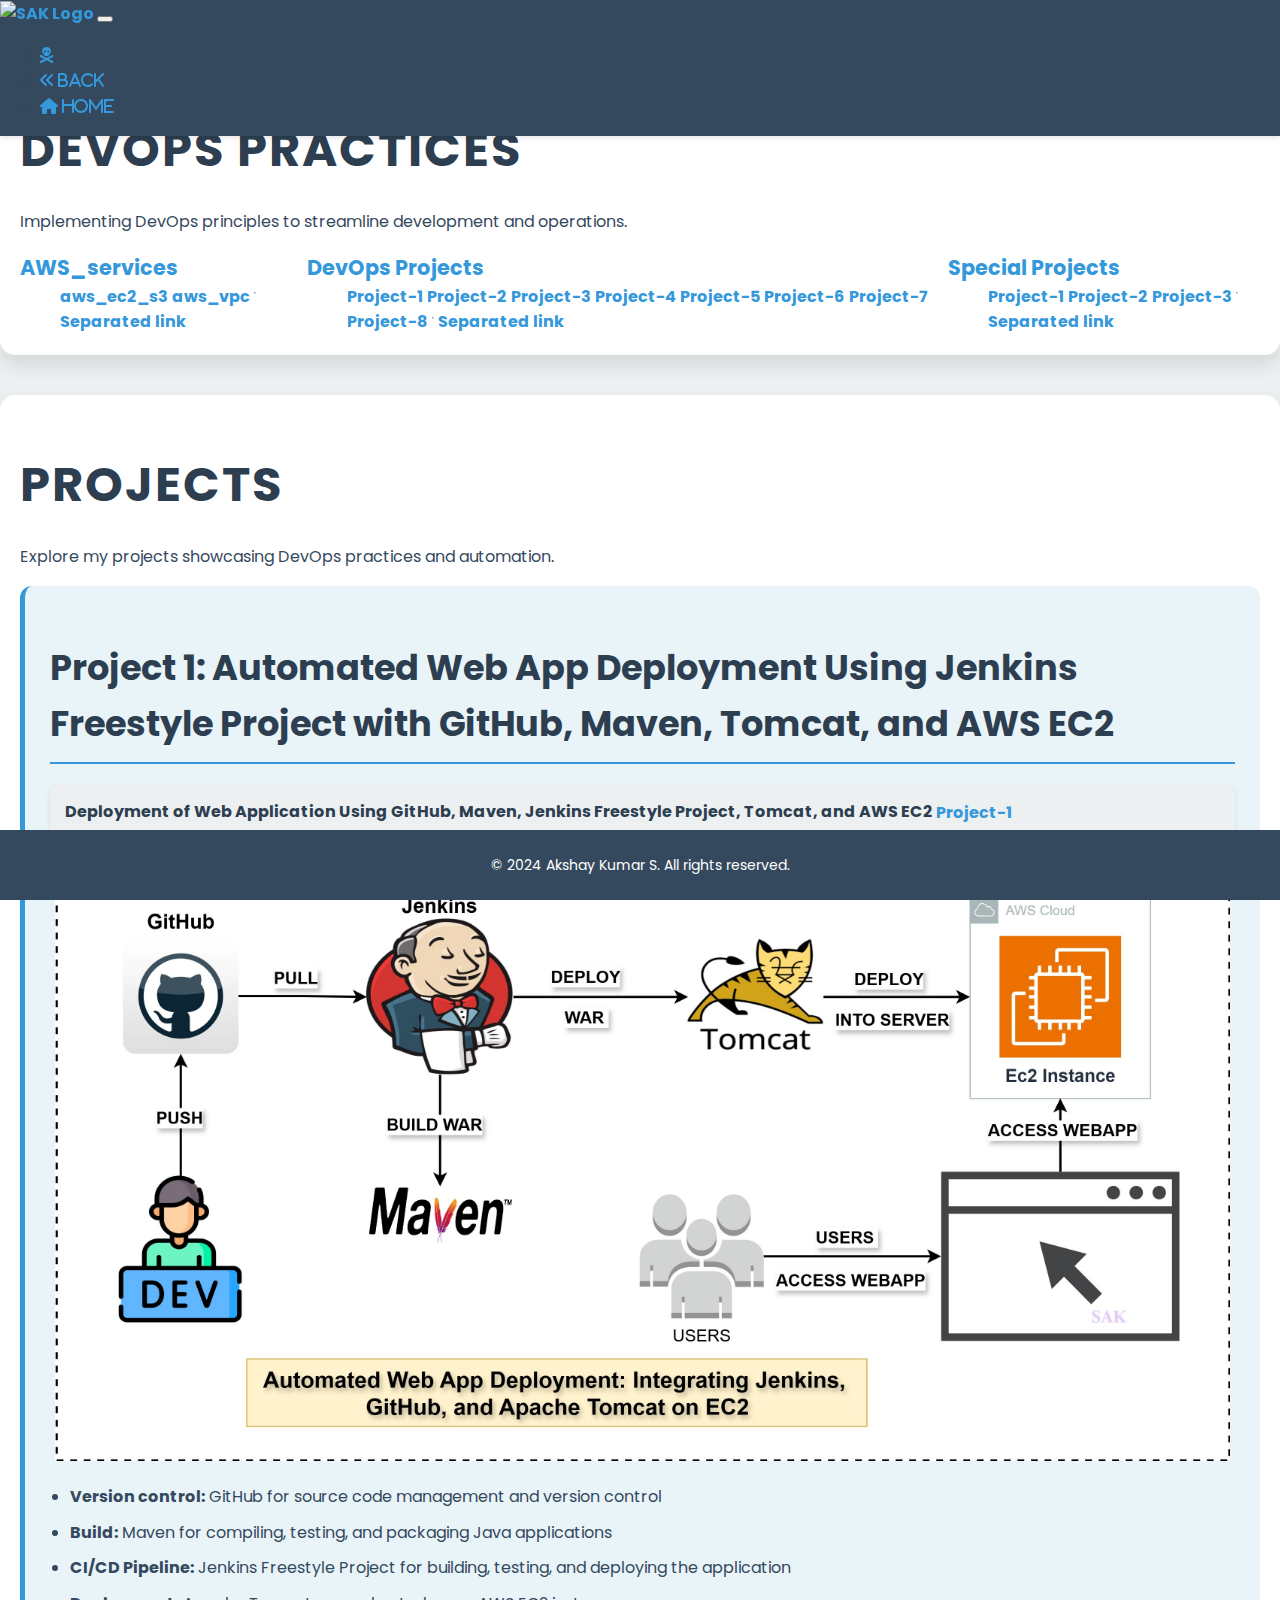
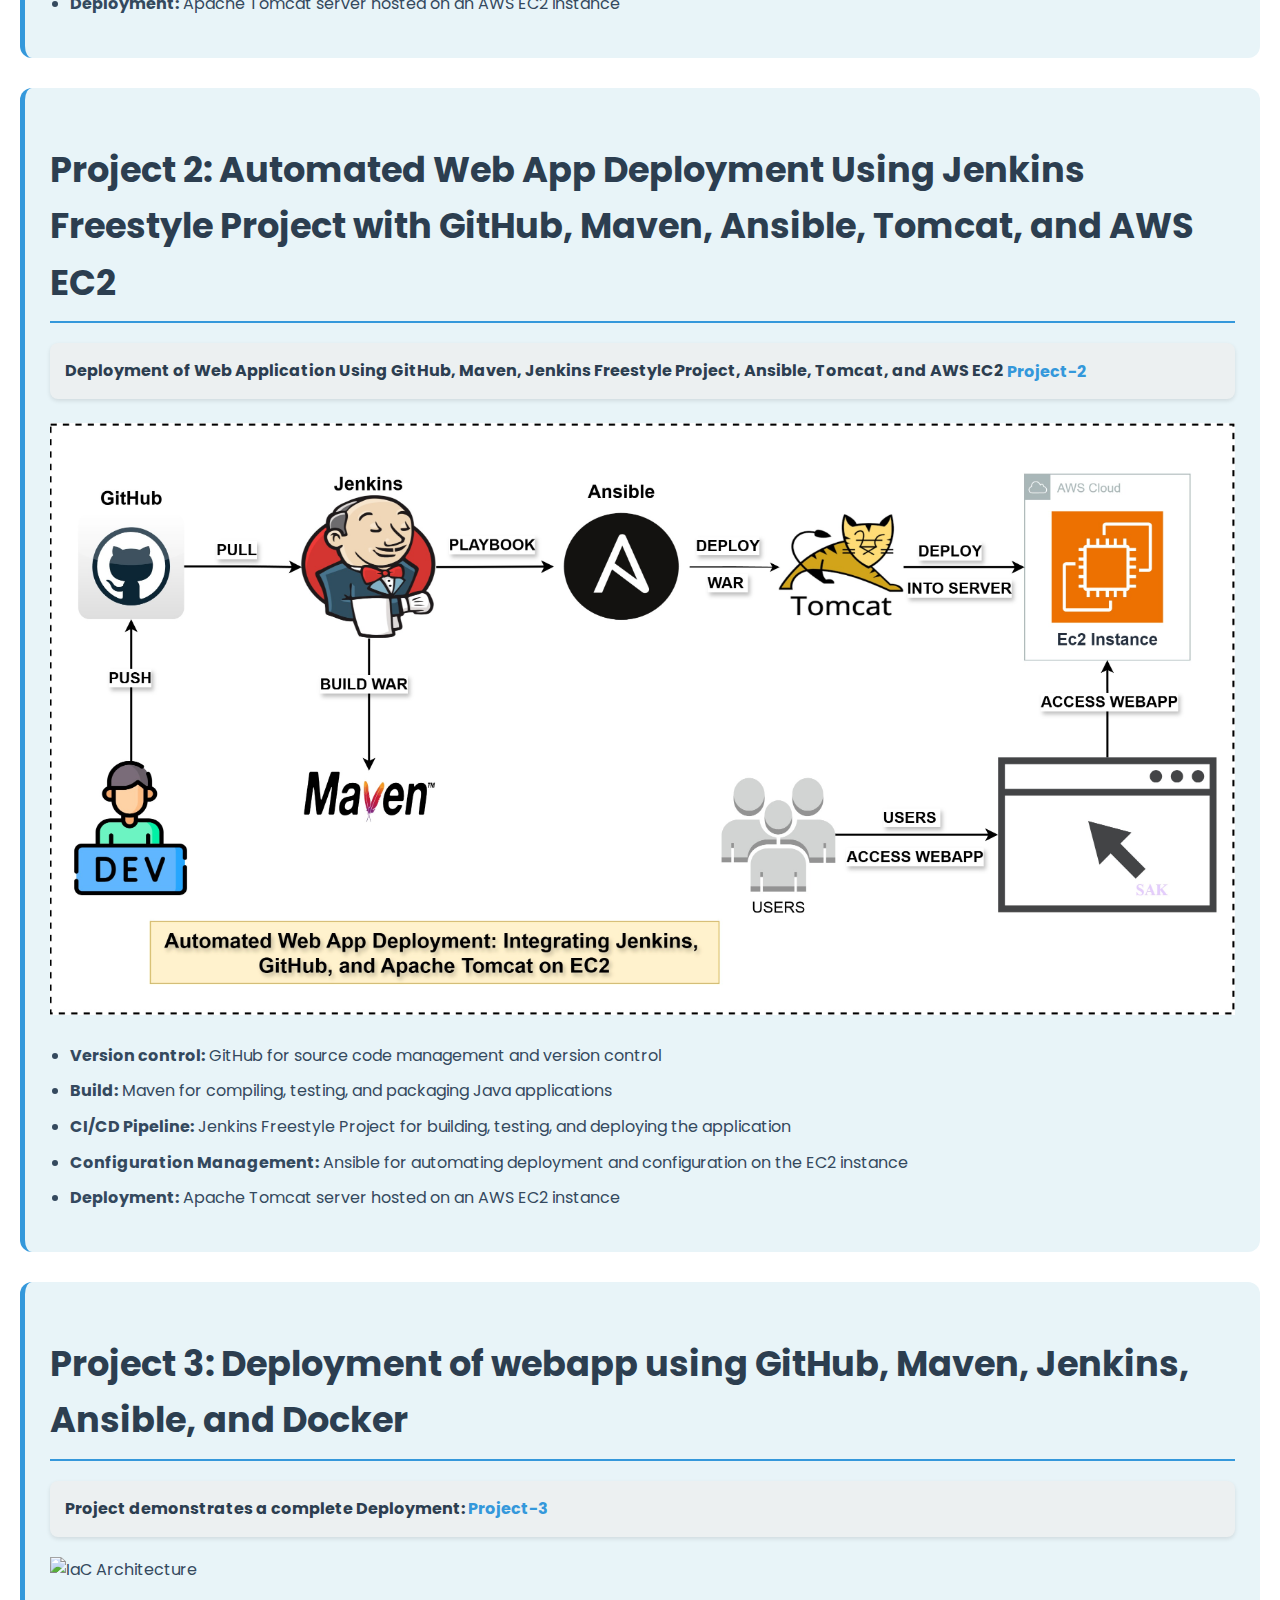
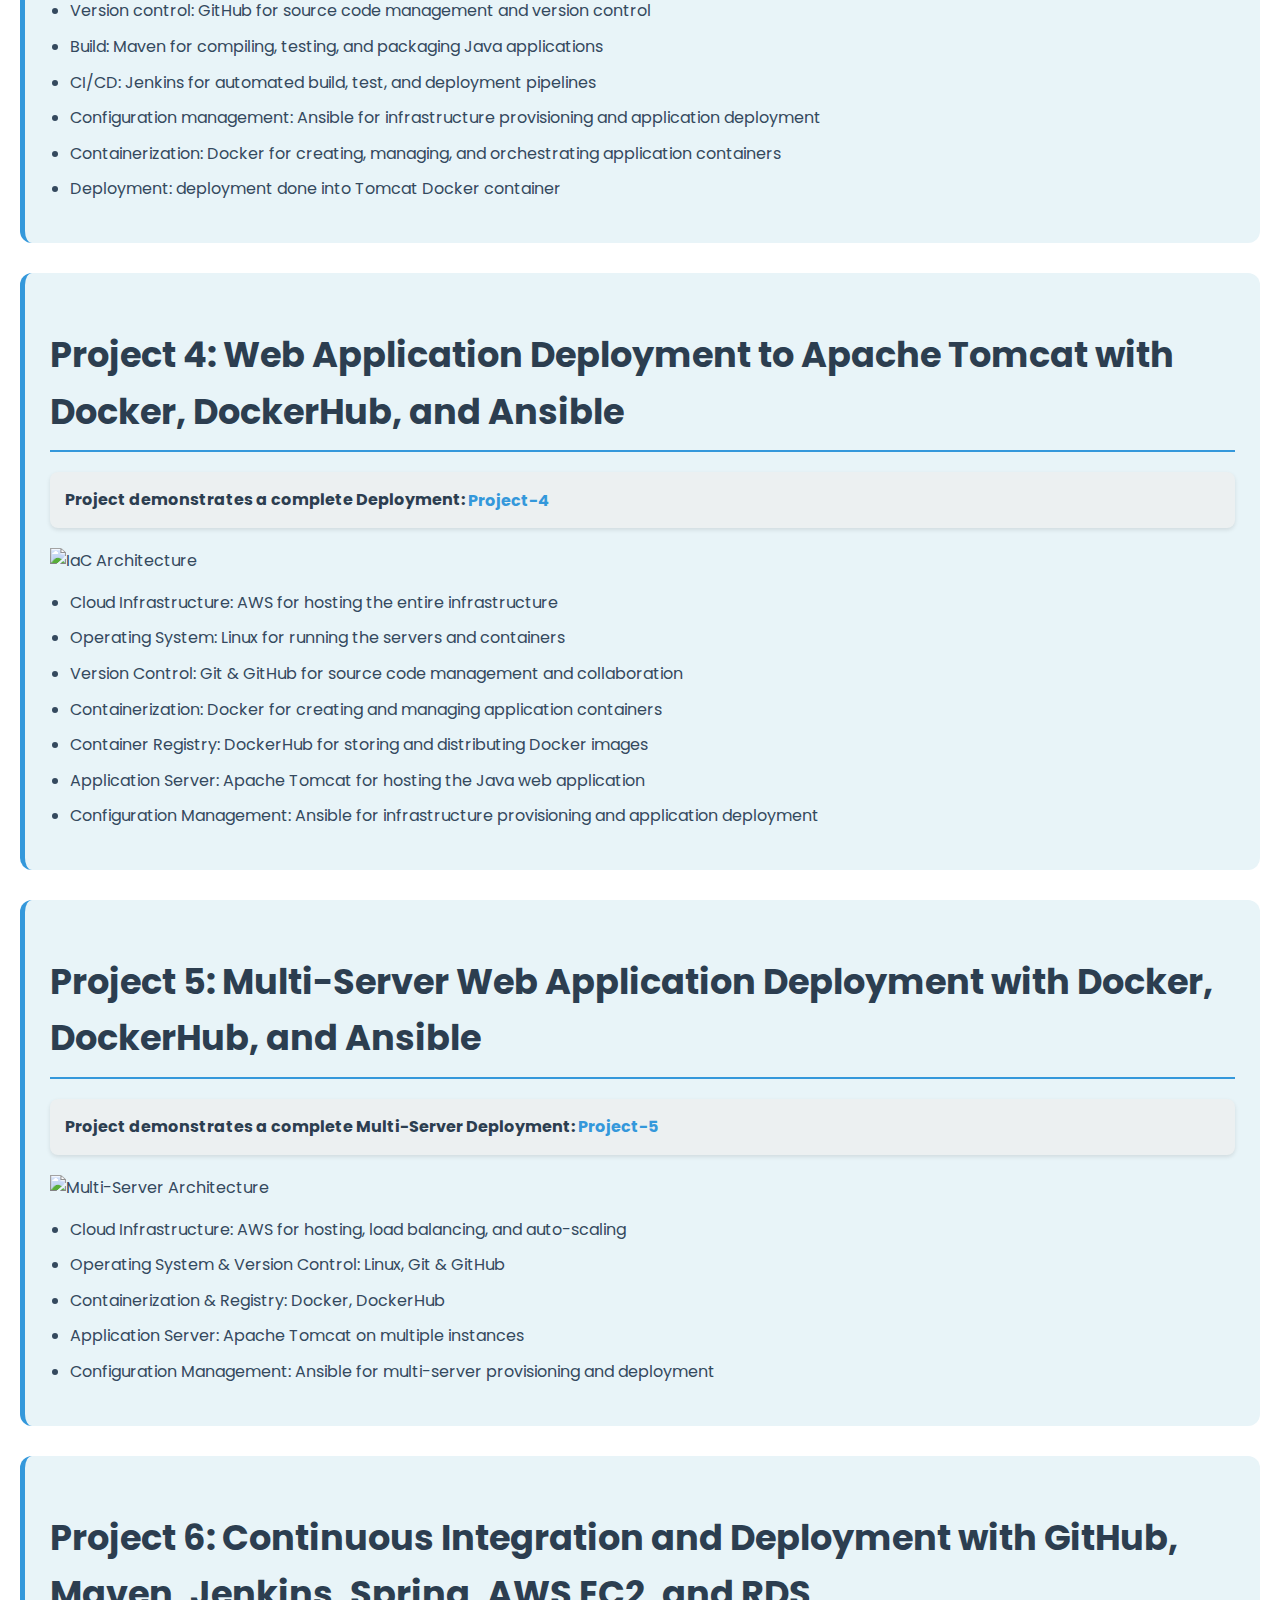
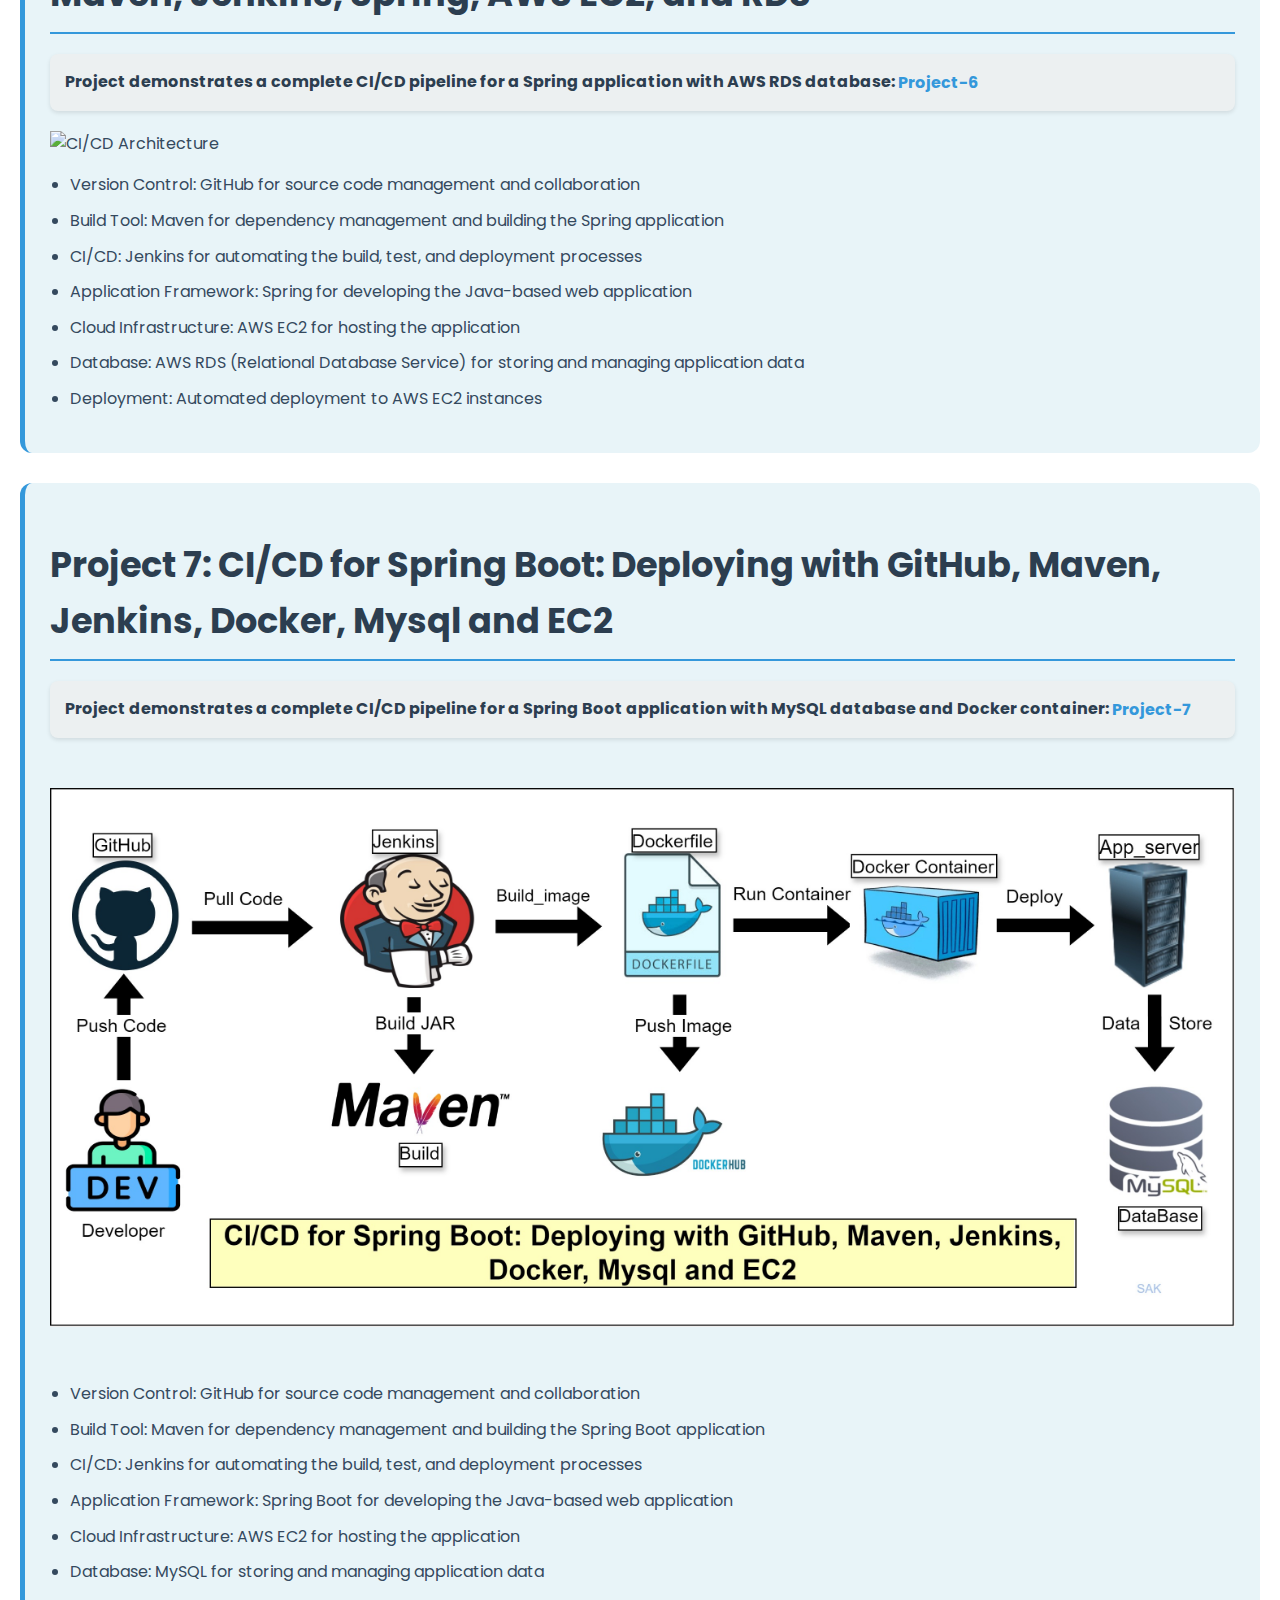
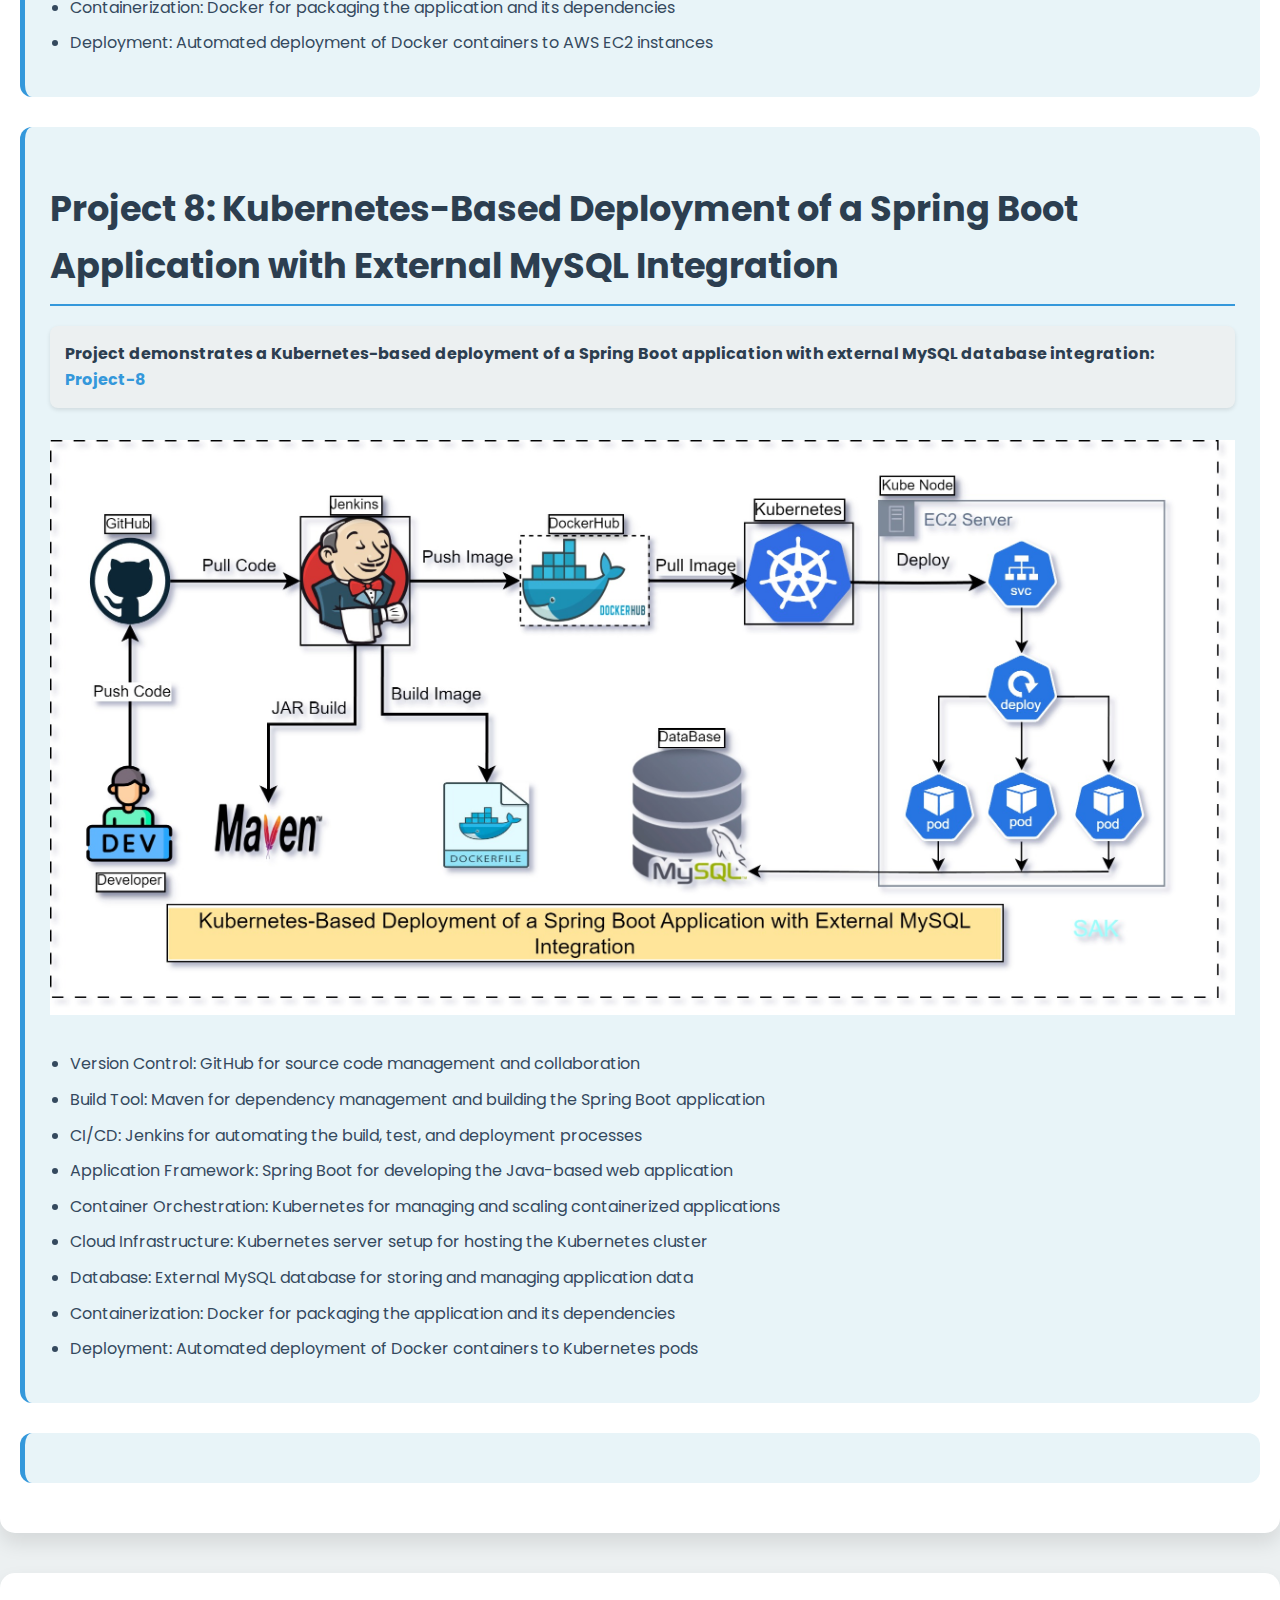
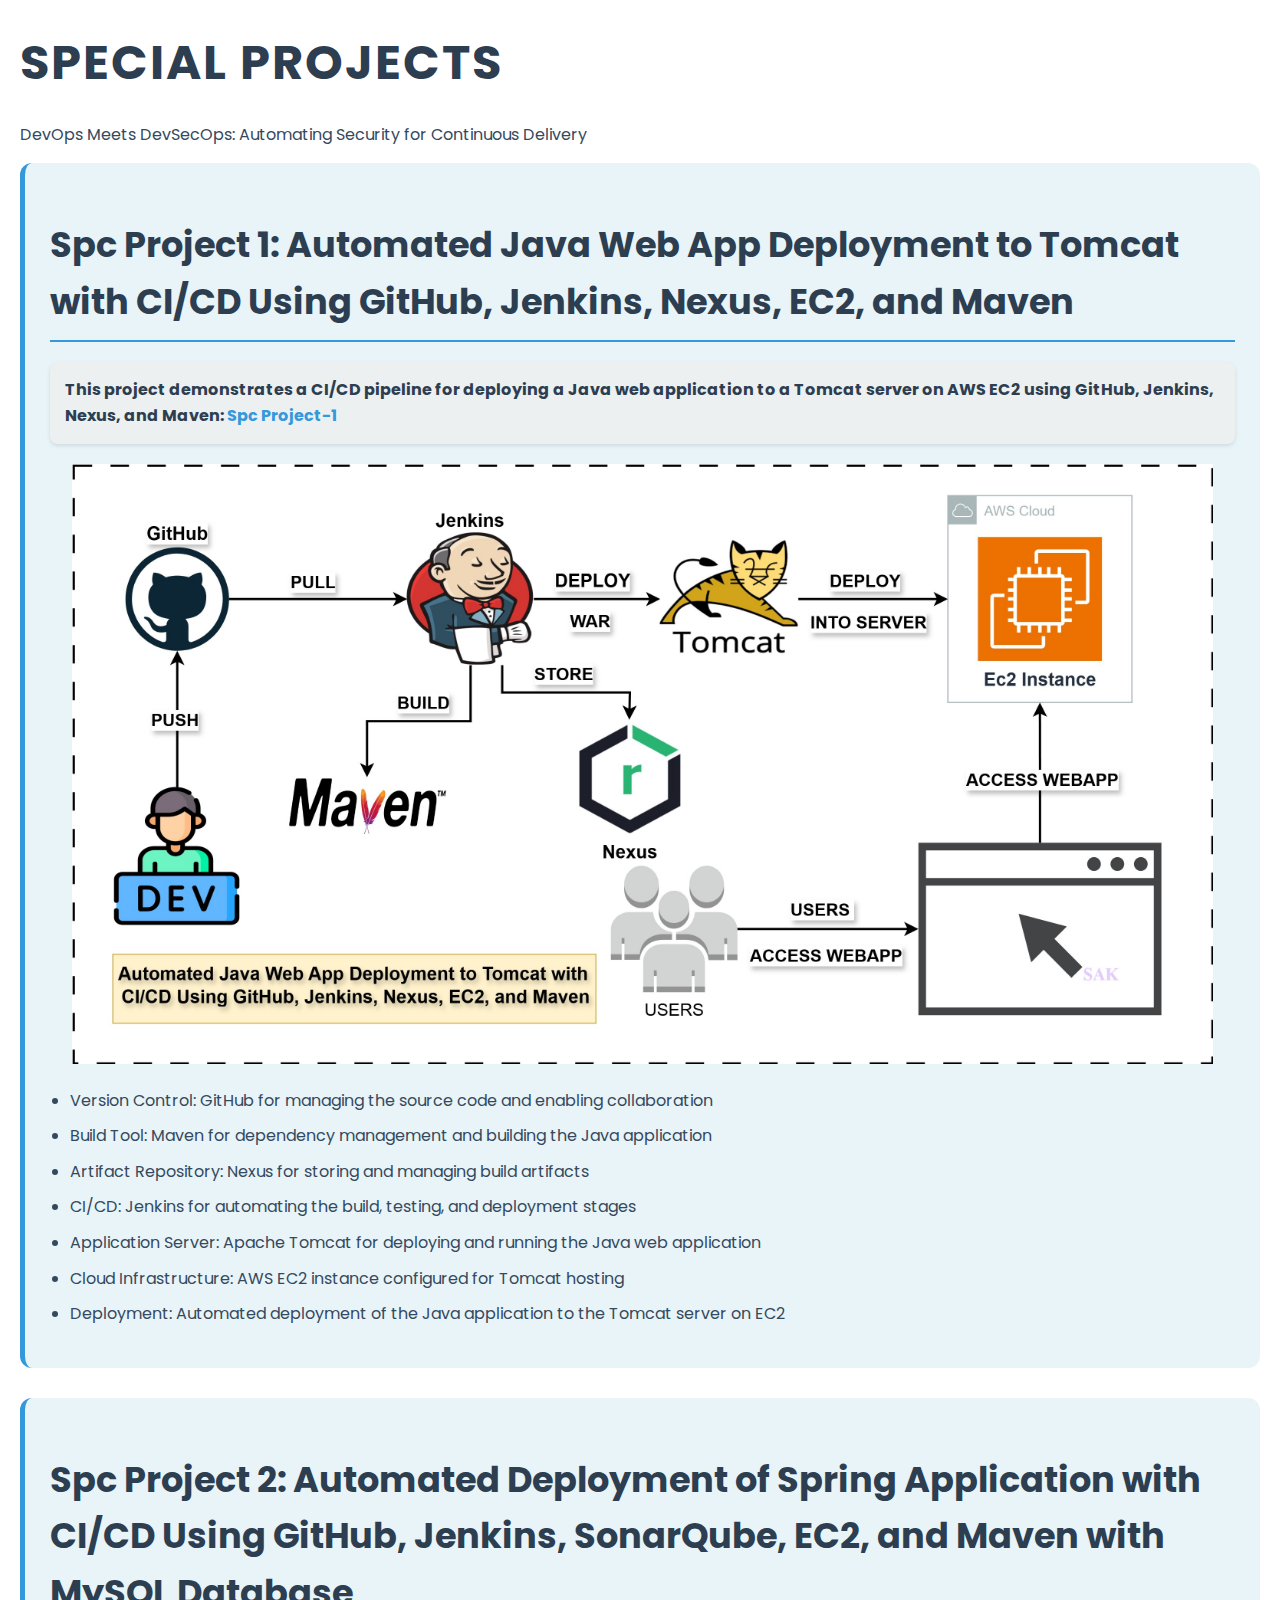
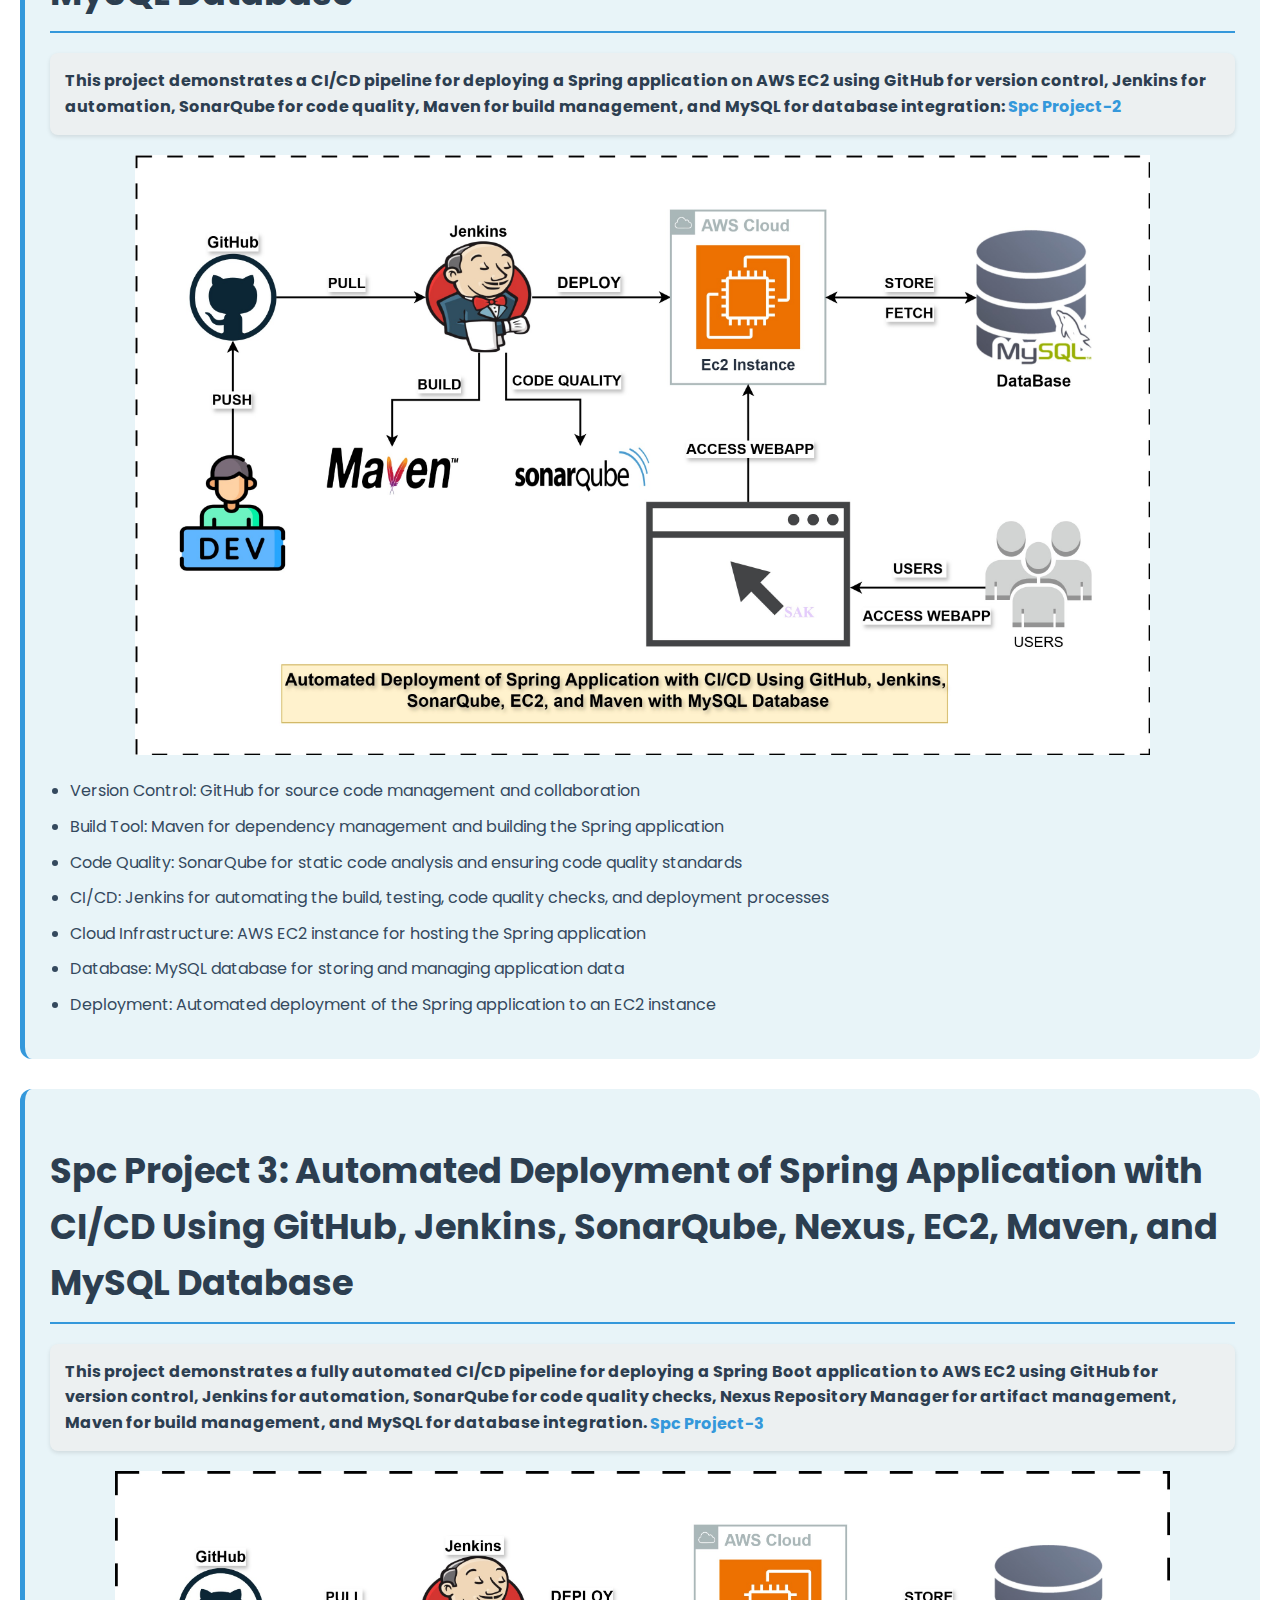
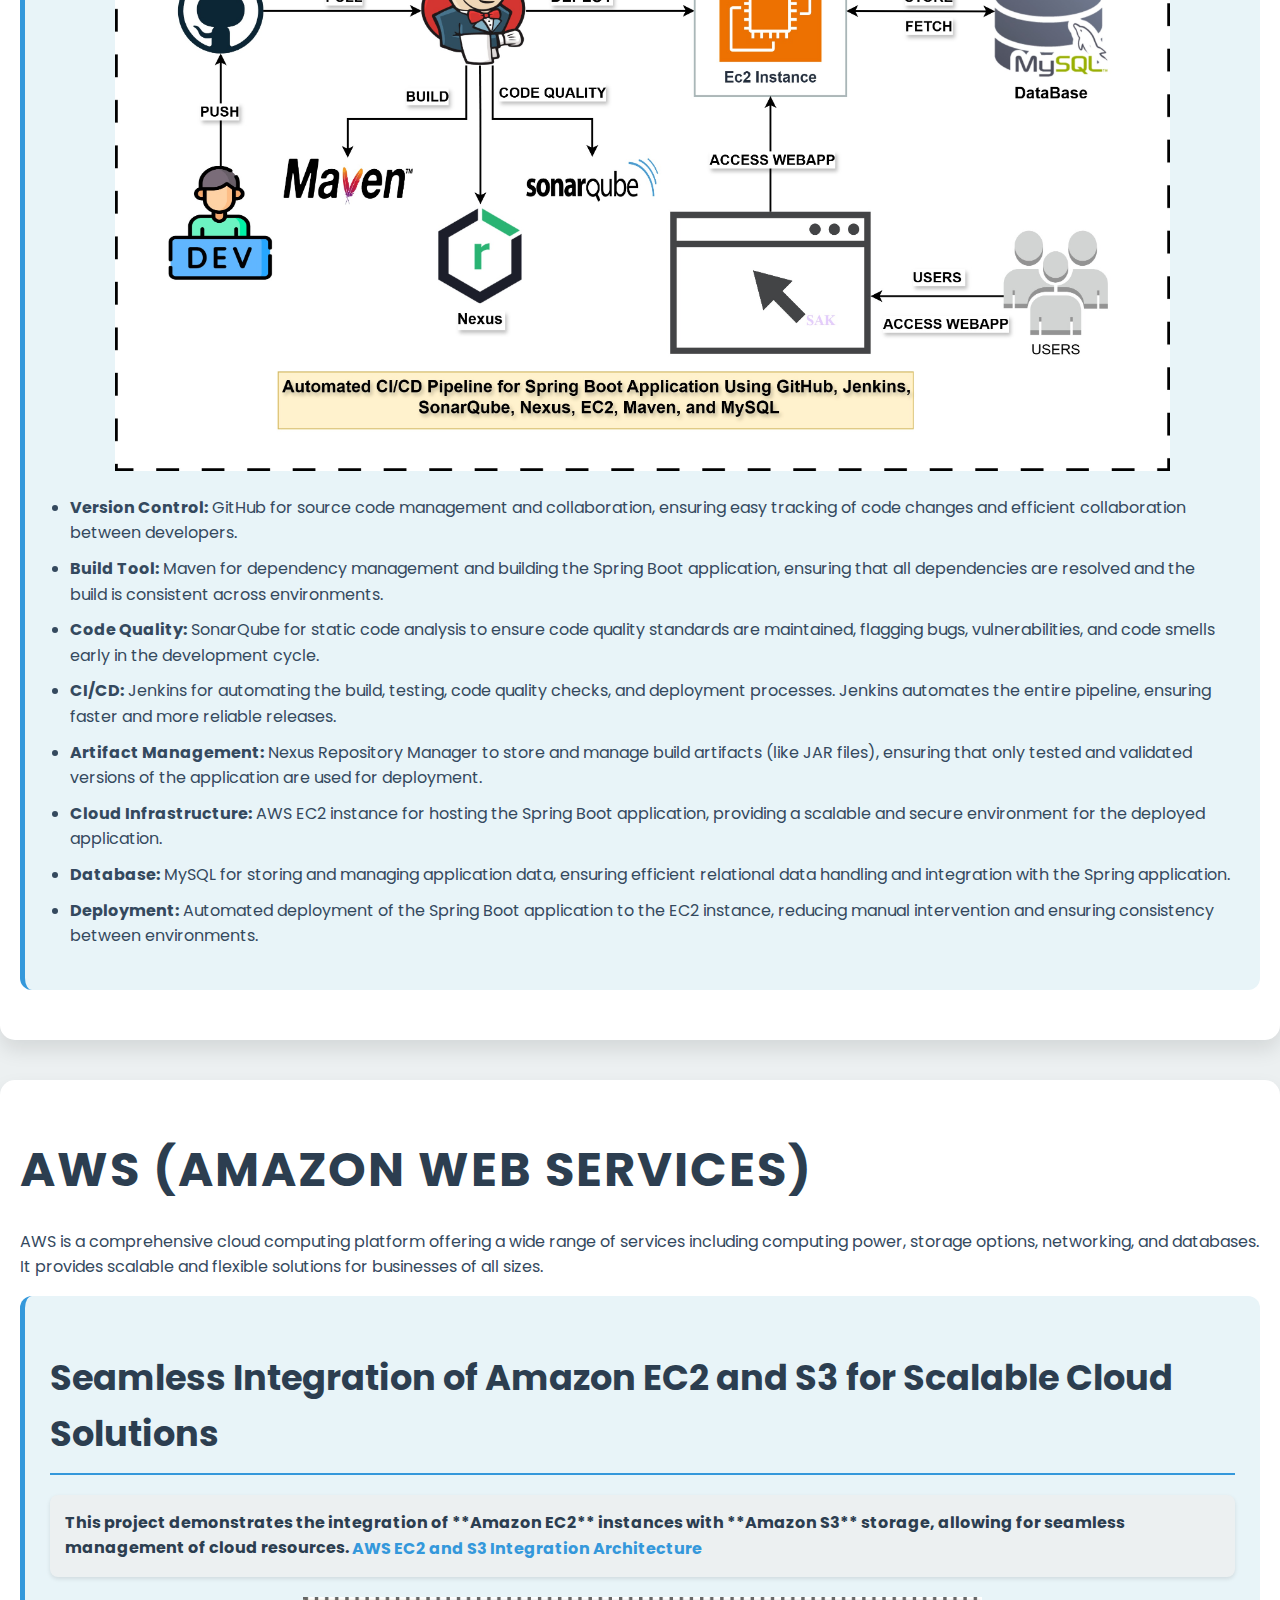
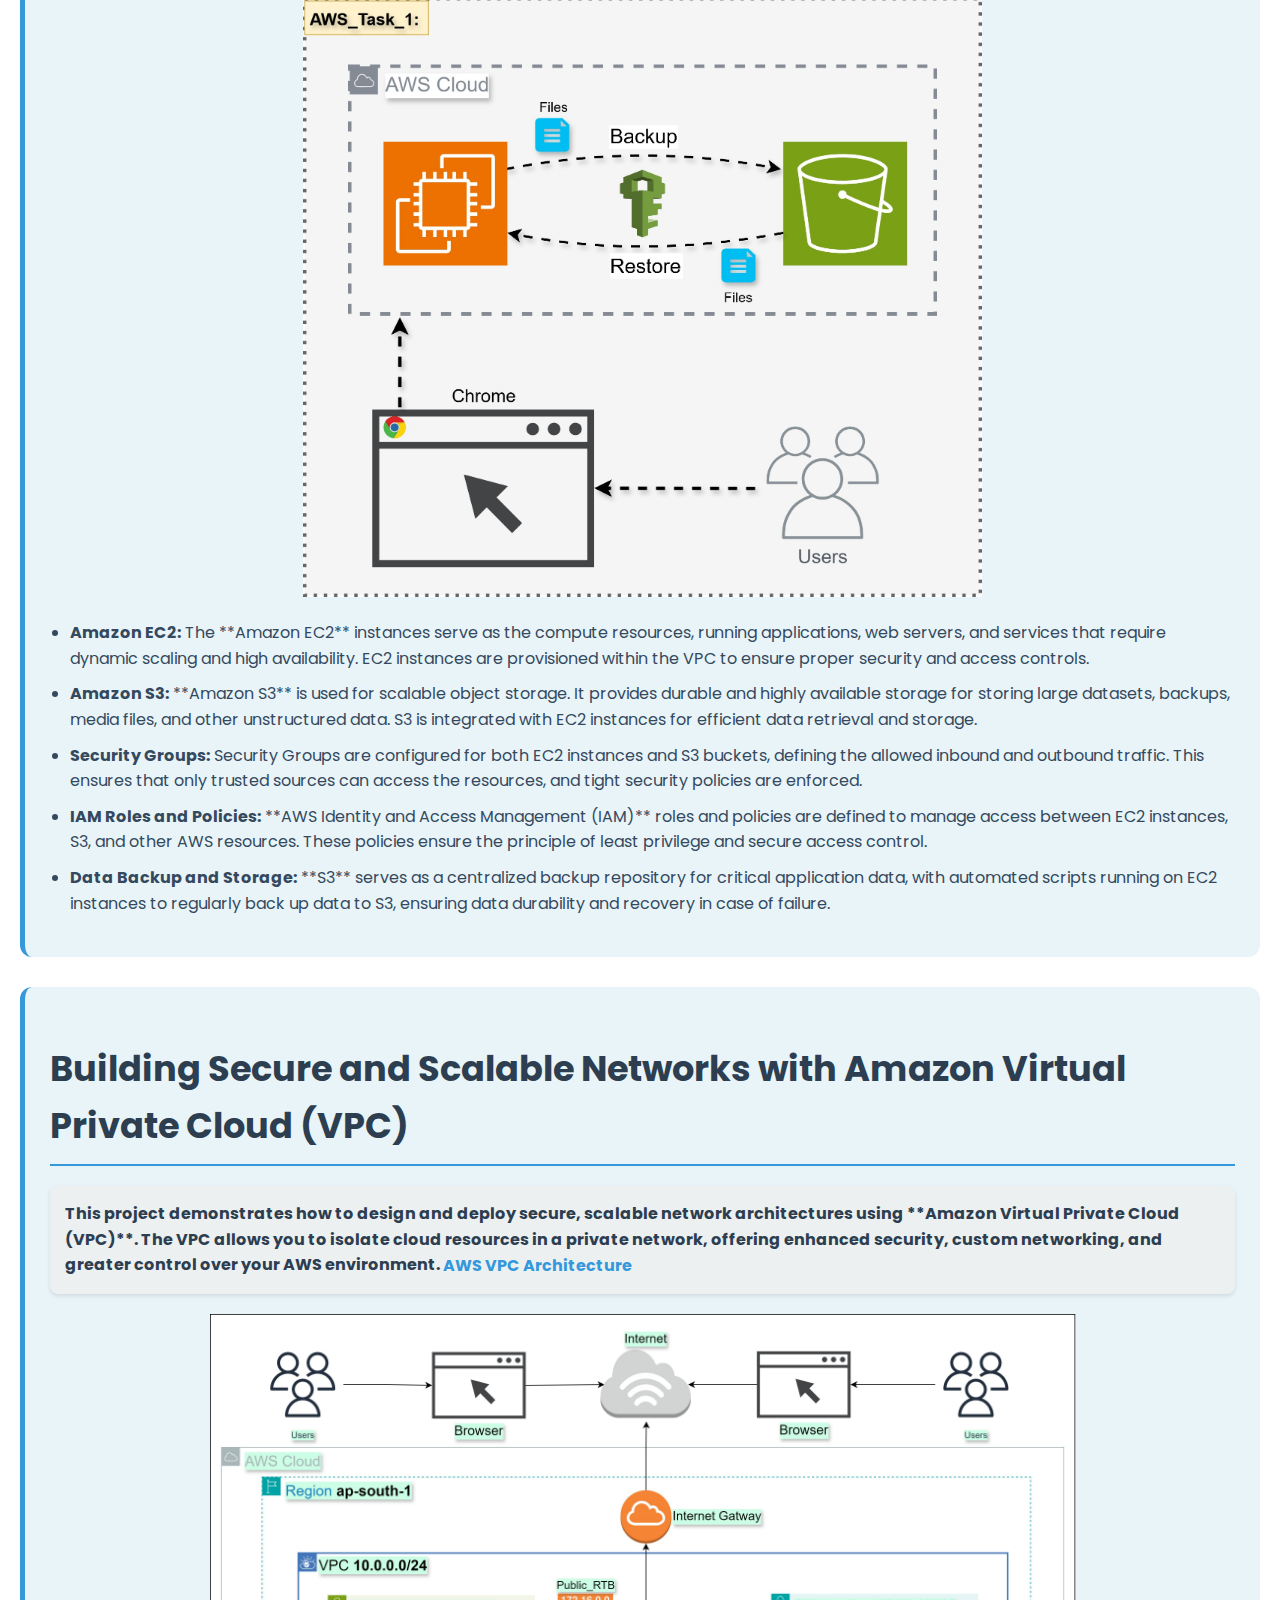
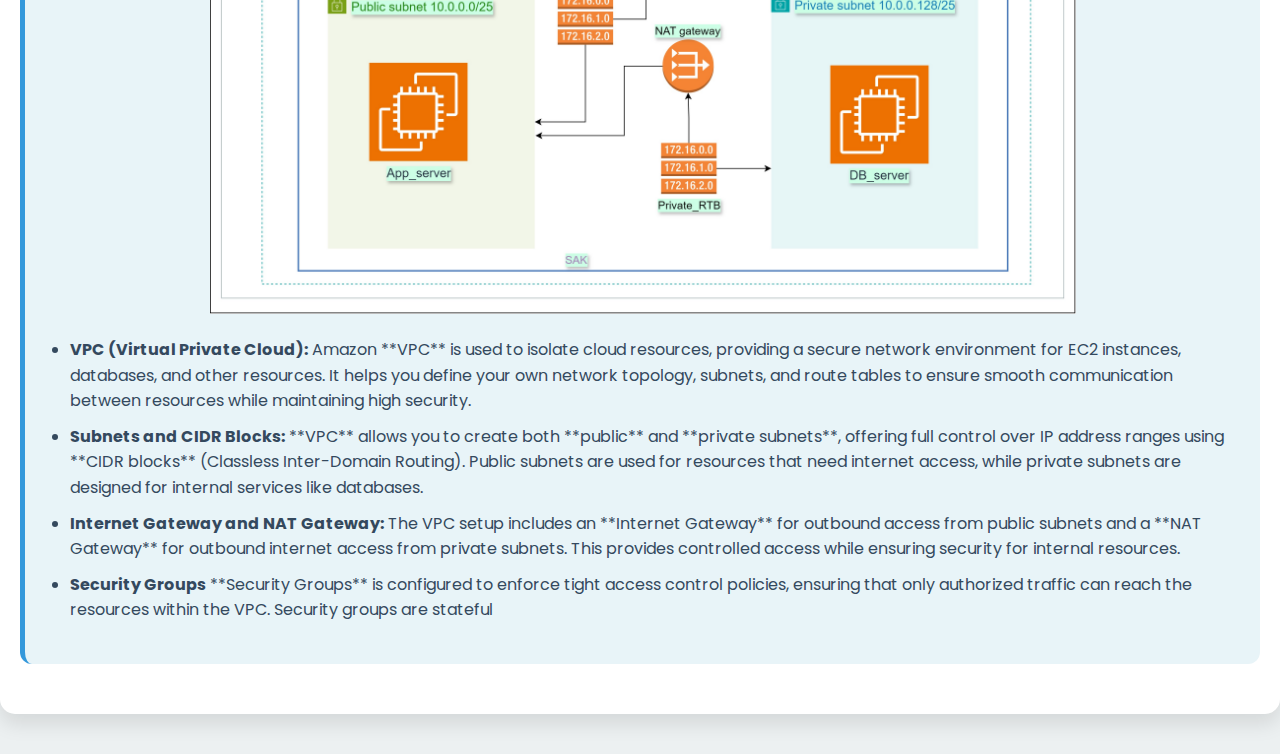
==== commit aed6af8a: "updated with special projects" ====
--- a/content.html
+++ b/content.html
@@ -53,7 +53,8 @@
                     <li class="nav-item dropdown">
                         <a class="nav-link dropdown-toggle" data-bs-toggle="dropdown" href="#" role="button" aria-expanded="false" style="font-size: 1.3rem;">AWS_services</a>
                         <ul class="dropdown-menu">
-                            <li><a class="dropdown-item" href="#aws_vpc">aws_vpc</a></li>
+                            <li><a class="dropdown-item" href="#aws_ec2_s3">aws_ec2_s3</a></li>
+                            <li><a class="dropdown-item" href="#aws_vpc">aws_vpc</a></li>     
                             <li><hr class="dropdown-divider"></li>
                             <li><a class="dropdown-item" href="#">Separated link</a></li>
                         </ul>
@@ -69,7 +70,16 @@
                             <li><a class="dropdown-item" href="#project_6">Project-6</a></li>
                             <li><a class="dropdown-item" href="#project_7">Project-7</a></li>
                             <li><a class="dropdown-item" href="#project_8">Project-8</a></li>
-                            <li><a class="dropdown-item" href="#project_9">Project-9</a></li>
+                            <li><hr class="dropdown-divider"></li>
+                            <li><a class="dropdown-item" href="#">Separated link</a></li>
+                          </ul>
+                    </li>
+                    <li class="nav-item dropdown">
+                        <a class="nav-link dropdown-toggle" data-bs-toggle="dropdown" href="#" role="button" aria-expanded="false" style="font-size: 1.3rem;">Special Projects</a>
+                        <ul class="dropdown-menu">
+                            <li><a class="dropdown-item" href="#spc_project_1">Project-1</a></li>
+                            <li><a class="dropdown-item" href="#spc_project_2">Project-2</a></li>
+                            <li><a class="dropdown-item" href="#spc_project_3">Project-3</a></li>
                             <li><hr class="dropdown-divider"></li>
                             <li><a class="dropdown-item" href="#">Separated link</a></li>
                           </ul>
@@ -207,65 +217,93 @@
                             <li>Deployment: Automated deployment of Docker containers to Kubernetes pods</li>
                         </ul>
                 </div>
-                <div id="project_9" class="project">
-                    <h2>Project 9: Automated Java Web App Deployment to Tomcat with CI/CD Using GitHub, Jenkins, Nexus, EC2, and Maven</h2>
-                    <p class="pro"><strong>This project demonstrates a CI/CD pipeline for deploying a Java web application to a Tomcat server on AWS EC2 using GitHub, Jenkins, Nexus, and Maven:  
-                        <a href="images/nexus_jenkins_tomcat.jpg" alt="CI/CD Pipeline" class="service-image" style="width: 100%; height: 600px; object-fit: contain;">Project-9</a></strong>
-                    </p>
-                    <img src="images/nexus_jenkins_tomcat.jpg" alt="CI/CD Architecture" class="project-image" style="width: 100%; height: 600px; object-fit: contain;">
-                    <ul>
-                        <li>Version Control: GitHub for managing the source code and enabling collaboration</li>
-                        <li>Build Tool: Maven for dependency management and building the Java application</li>
-                        <li>Artifact Repository: Nexus for storing and managing build artifacts</li>
-                        <li>CI/CD: Jenkins for automating the build, testing, and deployment stages</li>
-                        <li>Application Server: Apache Tomcat for deploying and running the Java web application</li>
-                        <li>Cloud Infrastructure: AWS EC2 instance configured for Tomcat hosting</li>
-                        <li>Deployment: Automated deployment of the Java application to the Tomcat server on EC2</li>
-                    </ul>
-                </div>
-                <div id="project_10" class="project">
-                    <h2>Project 10: Automated Deployment of Spring Application with CI/CD Using GitHub, Jenkins, SonarQube, EC2, and Maven with MySQL Database</h2>
-                    <p class="pro"><strong>This project demonstrates a CI/CD pipeline for deploying a Spring application on AWS EC2 using GitHub for version control, Jenkins for automation, SonarQube for code quality, Maven for build management, and MySQL for database integration:  
-                        <a href="images/sonarQube_jen_java.jpg" alt="CI/CD Pipeline" class="service-image" style="width: 100%; height: 600px; object-fit: contain;">Project-10</a></strong>
-                    </p>
-                    <img src="images/sonarQube_jen_java.jpg" alt="CI/CD Architecture" class="project-image" style="width: 100%; height: 600px; object-fit: contain;">
-                    <ul>
-                        <li>Version Control: GitHub for source code management and collaboration</li>
-                        <li>Build Tool: Maven for dependency management and building the Spring application</li>
-                        <li>Code Quality: SonarQube for static code analysis and ensuring code quality standards</li>
-                        <li>CI/CD: Jenkins for automating the build, testing, code quality checks, and deployment processes</li>
-                        <li>Cloud Infrastructure: AWS EC2 instance for hosting the Spring application</li>
-                        <li>Database: MySQL database for storing and managing application data</li>
-                        <li>Deployment: Automated deployment of the Spring application to an EC2 instance</li>
-                    </ul>
-                </div>
-                
-            <div class="project"> </div>
+                <div class="project"> </div>
+        </div>
+        <div id="projects" class="container mt-6">
+            <h1>Special Projects</h1>
+            <p>DevOps Meets DevSecOps: Automating Security for Continuous Delivery</p>
+            <div id="spc_project_1" class="project">
+                <h2>Spc Project 1: Automated Java Web App Deployment to Tomcat with CI/CD Using GitHub, Jenkins, Nexus, EC2, and Maven</h2>
+                <p class="pro"><strong>This project demonstrates a CI/CD pipeline for deploying a Java web application to a Tomcat server on AWS EC2 using GitHub, Jenkins, Nexus, and Maven:  
+                    <a href="images/nexus_jenkins_tomcat.jpg" alt="CI/CD Pipeline" class="service-image" style="width: 100%; height: 600px; object-fit: contain;">Spc Project-1</a></strong>
+                </p>
+                <img src="images/nexus_jenkins_tomcat.jpg" alt="CI/CD Architecture" class="project-image" style="width: 100%; height: 600px; object-fit: contain;">
+                <ul>
+                    <li>Version Control: GitHub for managing the source code and enabling collaboration</li>
+                    <li>Build Tool: Maven for dependency management and building the Java application</li>
+                    <li>Artifact Repository: Nexus for storing and managing build artifacts</li>
+                    <li>CI/CD: Jenkins for automating the build, testing, and deployment stages</li>
+                    <li>Application Server: Apache Tomcat for deploying and running the Java web application</li>
+                    <li>Cloud Infrastructure: AWS EC2 instance configured for Tomcat hosting</li>
+                    <li>Deployment: Automated deployment of the Java application to the Tomcat server on EC2</li>
+                </ul>
+            </div>
+            <div id="spc_project_2" class="project">
+                <h2>Spc Project 2: Automated Deployment of Spring Application with CI/CD Using GitHub, Jenkins, SonarQube, EC2, and Maven with MySQL Database</h2>
+                <p class="pro"><strong>This project demonstrates a CI/CD pipeline for deploying a Spring application on AWS EC2 using GitHub for version control, Jenkins for automation, SonarQube for code quality, Maven for build management, and MySQL for database integration:  
+                    <a href="images/sonarQube_jen_java.jpg" alt="CI/CD Pipeline" class="service-image" style="width: 100%; height: 600px; object-fit: contain;">Spc Project-2</a></strong>
+                </p>
+                <img src="images/sonarQube_jen_java.jpg" alt="CI/CD Architecture" class="project-image" style="width: 100%; height: 600px; object-fit: contain;">
+                <ul>
+                    <li>Version Control: GitHub for source code management and collaboration</li>
+                    <li>Build Tool: Maven for dependency management and building the Spring application</li>
+                    <li>Code Quality: SonarQube for static code analysis and ensuring code quality standards</li>
+                    <li>CI/CD: Jenkins for automating the build, testing, code quality checks, and deployment processes</li>
+                    <li>Cloud Infrastructure: AWS EC2 instance for hosting the Spring application</li>
+                    <li>Database: MySQL database for storing and managing application data</li>
+                    <li>Deployment: Automated deployment of the Spring application to an EC2 instance</li>
+                </ul>
+            </div>
+            <div id="spc_project_3" class="project">
+                <h2>Spc Project 3: Automated Deployment of Spring Application with CI/CD Using GitHub, Jenkins, SonarQube, Nexus, EC2, Maven, and MySQL Database</h2>
+                <p class="pro"><strong>This project demonstrates a fully automated CI/CD pipeline for deploying a Spring Boot application to AWS EC2 using GitHub for version control, Jenkins for automation, SonarQube for code quality checks, Nexus Repository Manager for artifact management, Maven for build management, and MySQL for database integration.  
+                    <a href="images/sonarQube_nexus_jar.jpg" alt="CI/CD Pipeline" class="service-image" style="width: 100%; height: 600px; object-fit: contain;">Spc Project-3</a></strong>
+                </p>
+                <img src="images/sonarQube_nexus_jar.jpg" alt="CI/CD Architecture" class="project-image" style="width: 100%; height: 600px; object-fit: contain;">
+                <ul>
+                    <li><strong>Version Control:</strong> GitHub for source code management and collaboration, ensuring easy tracking of code changes and efficient collaboration between developers.</li>
+                    <li><strong>Build Tool:</strong> Maven for dependency management and building the Spring Boot application, ensuring that all dependencies are resolved and the build is consistent across environments.</li>
+                    <li><strong>Code Quality:</strong> SonarQube for static code analysis to ensure code quality standards are maintained, flagging bugs, vulnerabilities, and code smells early in the development cycle.</li>
+                    <li><strong>CI/CD:</strong> Jenkins for automating the build, testing, code quality checks, and deployment processes. Jenkins automates the entire pipeline, ensuring faster and more reliable releases.</li>
+                    <li><strong>Artifact Management:</strong> Nexus Repository Manager to store and manage build artifacts (like JAR files), ensuring that only tested and validated versions of the application are used for deployment.</li>
+                    <li><strong>Cloud Infrastructure:</strong> AWS EC2 instance for hosting the Spring Boot application, providing a scalable and secure environment for the deployed application.</li>
+                    <li><strong>Database:</strong> MySQL for storing and managing application data, ensuring efficient relational data handling and integration with the Spring application.</li>
+                    <li><strong>Deployment:</strong> Automated deployment of the Spring Boot application to the EC2 instance, reducing manual intervention and ensuring consistency between environments.</li>
+                </ul>
+            </div>
         </div>
 
         <div id="aws" class="container">
             <h1>AWS (Amazon Web Services)</h1>
             <p>AWS is a comprehensive cloud computing platform offering a wide range of services including computing power, storage options, networking, and databases. It provides scalable and flexible solutions for businesses of all sizes.</p>
+            <div id="aws_ec2_s3" class="project">
+                <h2>Seamless Integration of Amazon EC2 and S3 for Scalable Cloud Solutions</h2>
+                <p class="pro"><strong>This project demonstrates the integration of **Amazon EC2** instances with **Amazon S3** storage, allowing for seamless management of cloud resources.
+                    <a href="images/aws_ec2_s3_task.jpg" alt="VPC" class="service-image" style="width: 100%; height: 600px; object-fit: contain;">AWS EC2 and S3 Integration Architecture</a></strong>
+                </p>
+                <img src="images/aws_ec2_s3_task.jpg" alt="IaC Architecture" class="project-image" style="width: 100%; height: 600px; object-fit: contain;">
+                <ul>
+                    <li><strong>Amazon EC2:</strong> The **Amazon EC2** instances serve as the compute resources, running applications, web servers, and services that require dynamic scaling and high availability. EC2 instances are provisioned within the VPC to ensure proper security and access controls.</li>
+                    <li><strong>Amazon S3:</strong> **Amazon S3** is used for scalable object storage. It provides durable and highly available storage for storing large datasets, backups, media files, and other unstructured data. S3 is integrated with EC2 instances for efficient data retrieval and storage.</li>
+                    <li><strong>Security Groups:</strong> Security Groups are configured for both EC2 instances and S3 buckets, defining the allowed inbound and outbound traffic. This ensures that only trusted sources can access the resources, and tight security policies are enforced.</li>
+                    <li><strong>IAM Roles and Policies:</strong> **AWS Identity and Access Management (IAM)** roles and policies are defined to manage access between EC2 instances, S3, and other AWS resources. These policies ensure the principle of least privilege and secure access control.</li>
+                    <li><strong>Data Backup and Storage:</strong> **S3** serves as a centralized backup repository for critical application data, with automated scripts running on EC2 instances to regularly back up data to S3, ensuring data durability and recovery in case of failure.</li>
+                </ul>
+            </div>
             <div id="aws_vpc" class="project">
-            <h2>Key Services:</h2>
-            <ul>
-                <li>
-                    <strong>VPC (Virtual Private Cloud):</strong> Isolated cloud resources: 
-                    <a href="images/3tier_aws_app.jpg" alt="VPC" class="service-image" style="width: 100%; height: 600px; object-fit: contain;">aws_vpc</a>
-                </li>
+                <h2>Building Secure and Scalable Networks with Amazon Virtual Private Cloud (VPC)</h2>
+                <p class="pro"><strong>This project demonstrates how to design and deploy secure, scalable network architectures using **Amazon Virtual Private Cloud (VPC)**. The VPC allows you to isolate cloud resources in a private network, offering enhanced security, custom networking, and greater control over your AWS environment.  
+                    <a href="images/3tier_aws_app.jpg" alt="VPC" class="service-image" style="width: 100%; height: 600px; object-fit: contain;">AWS VPC Architecture</a></strong>
+                </p>
                 <img src="images/3tier_aws_app.jpg" alt="IaC Architecture" class="project-image" style="width: 100%; height: 600px; object-fit: contain;">
-                
-            </ul>
-            <h2>Benefits:</h2>
-            <ul>
-                <li>Scalability and flexibility</li>
-                <li>Pay-as-you-go pricing</li>
-                <li>Global infrastructure</li>
-                <li>Security and compliance</li>
-                <li>Wide range of services and tools</li>
-            </ul>
-            <p>For more information, visit the <a href="https://aws.amazon.com/" target="_blank">official AWS website</a>.</p>
-            </div>
+                <ul>
+                    <li><strong>VPC (Virtual Private Cloud):</strong> Amazon **VPC** is used to isolate cloud resources, providing a secure network environment for EC2 instances, databases, and other resources. It helps you define your own network topology, subnets, and route tables to ensure smooth communication between resources while maintaining high security.</li>
+                    <li><strong>Subnets and CIDR Blocks:</strong> **VPC** allows you to create both **public** and **private subnets**, offering full control over IP address ranges using **CIDR blocks** (Classless Inter-Domain Routing). Public subnets are used for resources that need internet access, while private subnets are designed for internal services like databases.</li>
+                    <li><strong>Internet Gateway and NAT Gateway:</strong> The VPC setup includes an **Internet Gateway** for outbound access from public subnets and a **NAT Gateway** for outbound internet access from private subnets. This provides controlled access while ensuring security for internal resources.</li>
+                    <li><strong>Security Groups</strong> **Security Groups** is configured to enforce tight access control policies, ensuring that only authorized traffic can reach the resources within the VPC. Security groups are stateful</li>
+                </ul>
+            </div>
+            
         </div>
     </main>
     <footer class="fixed-footer">
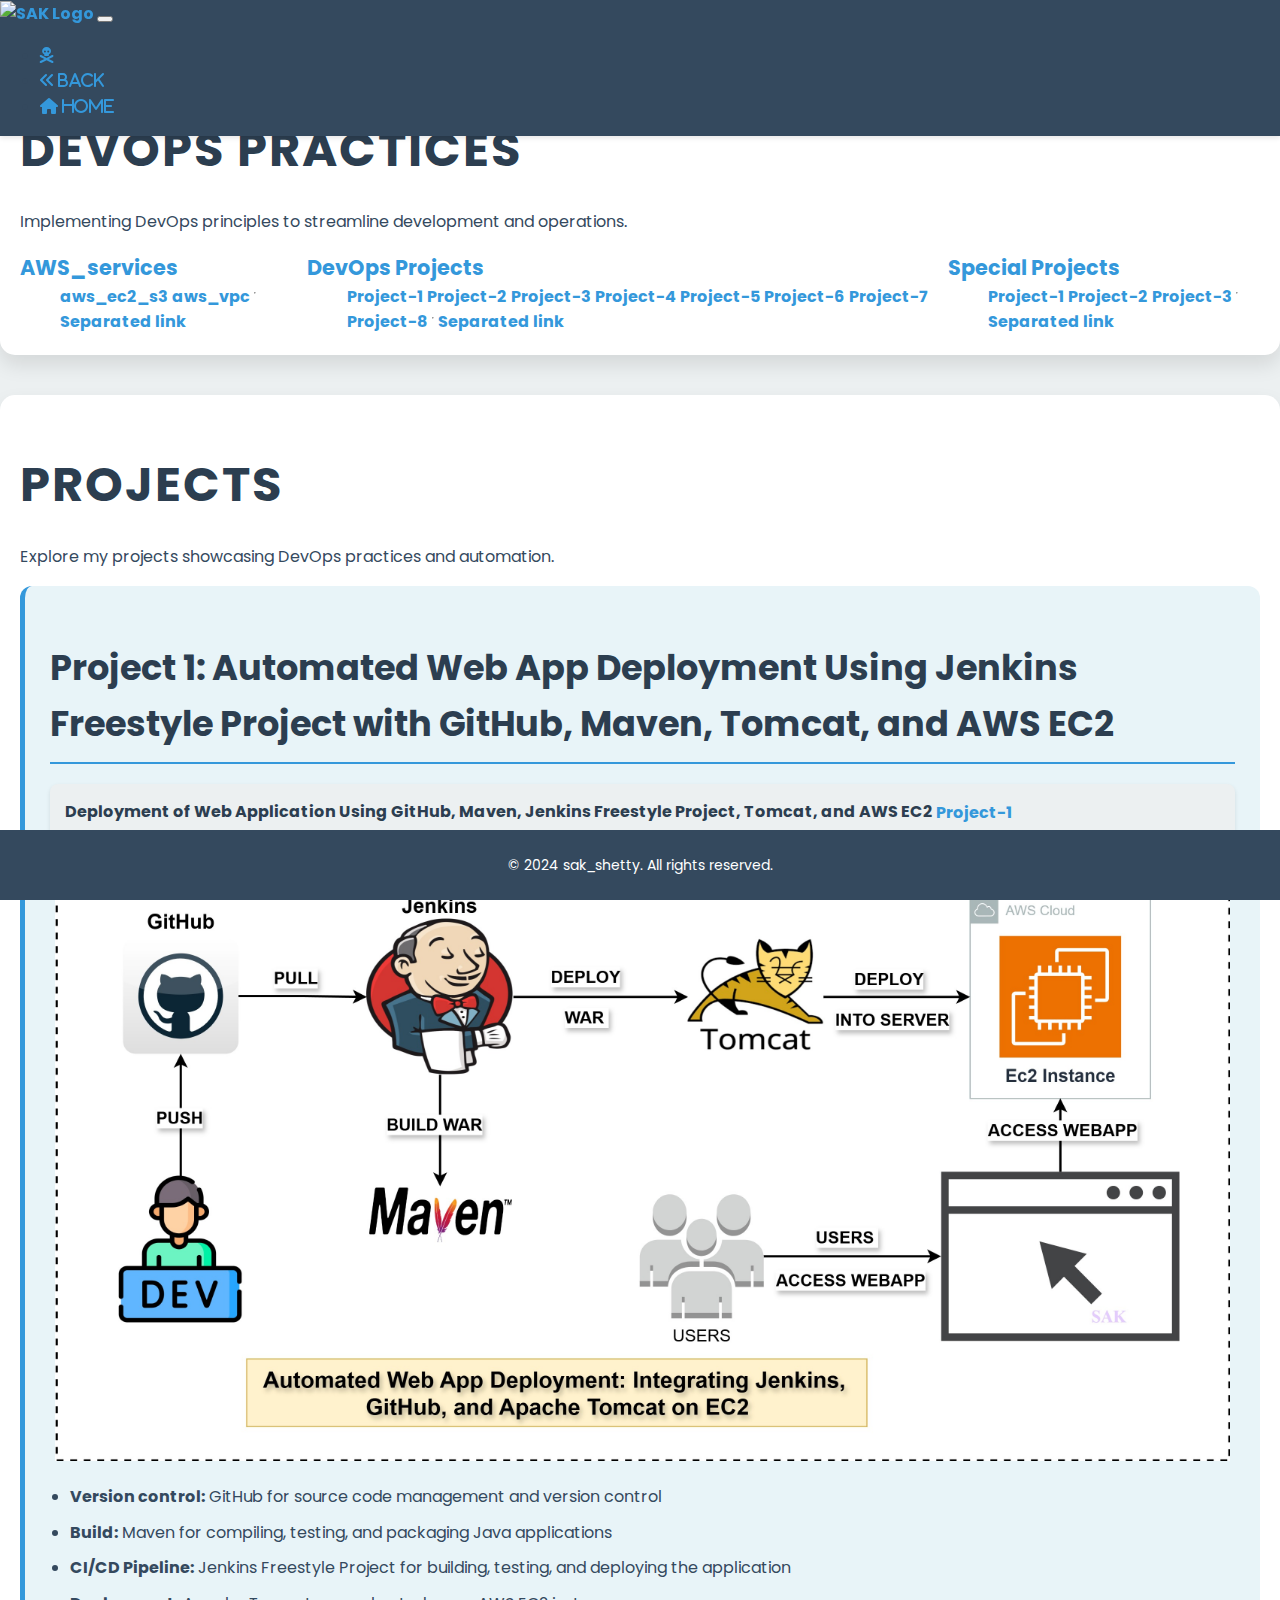
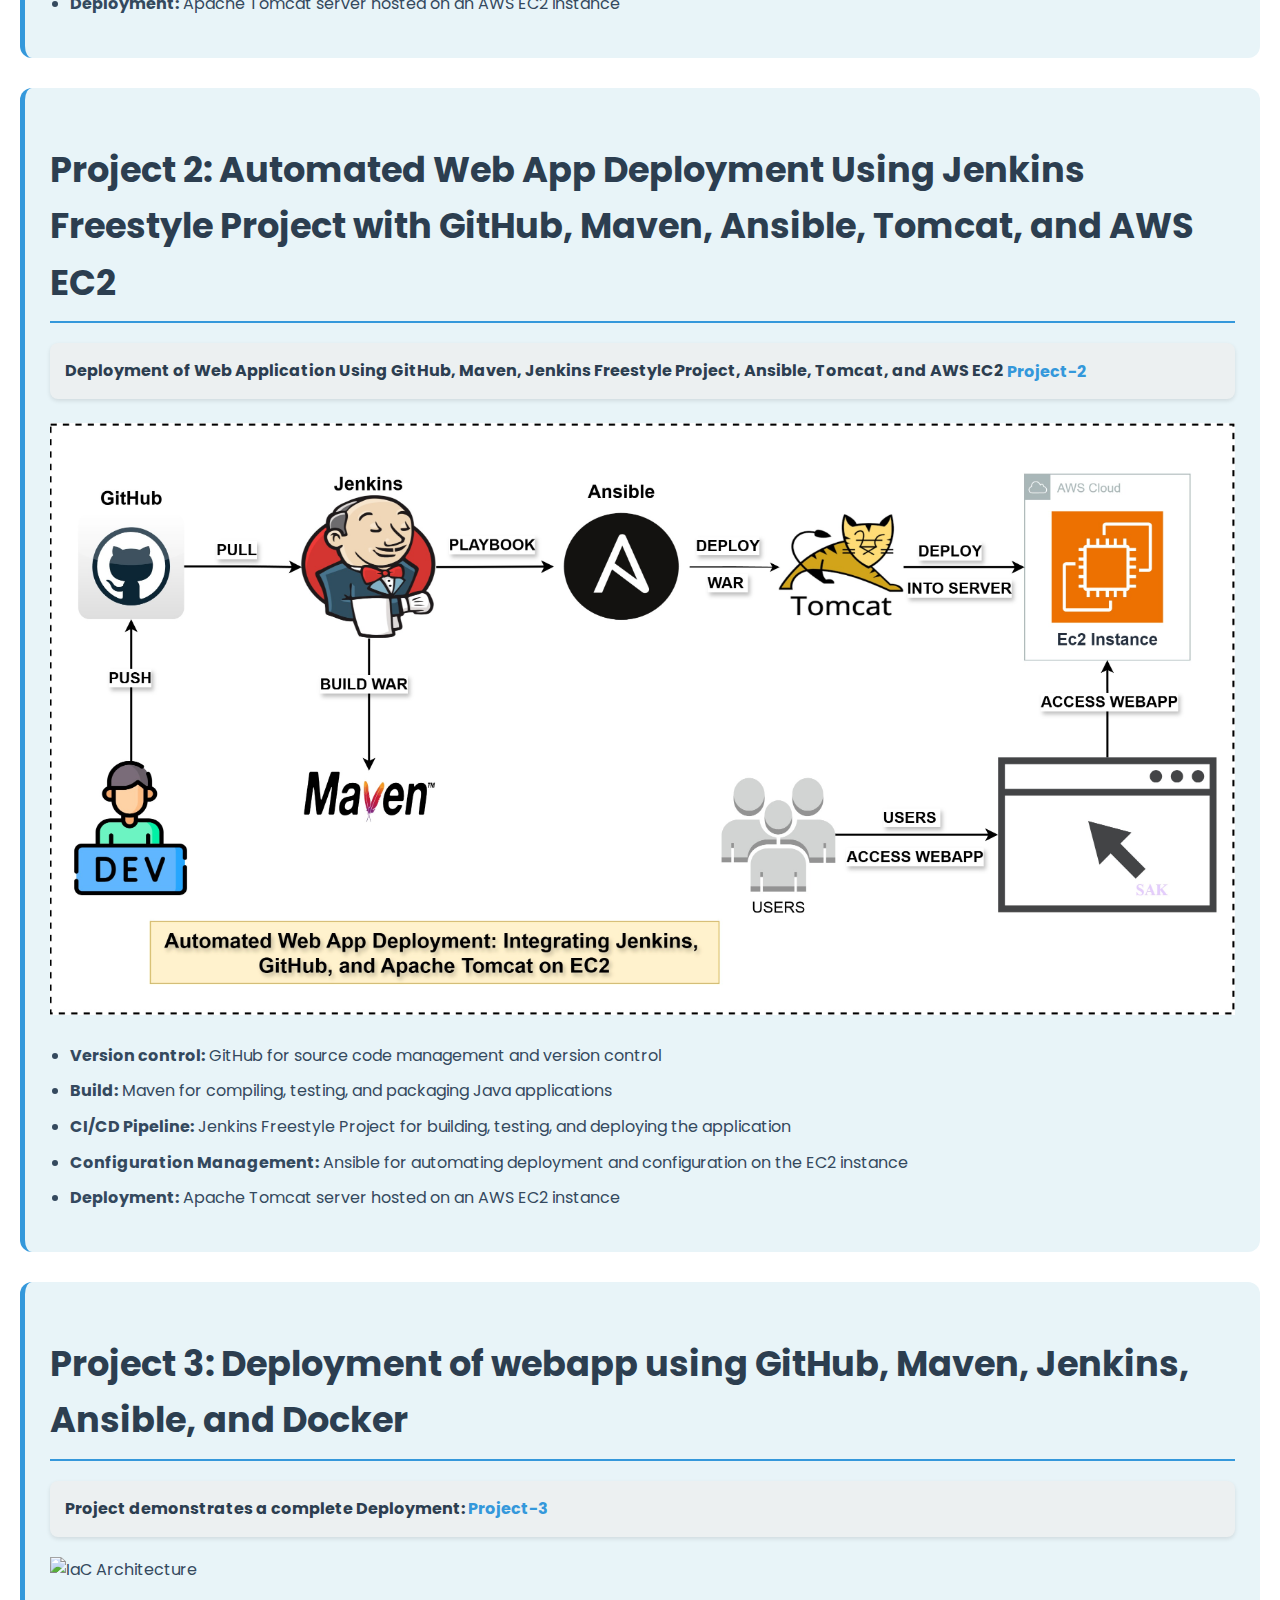
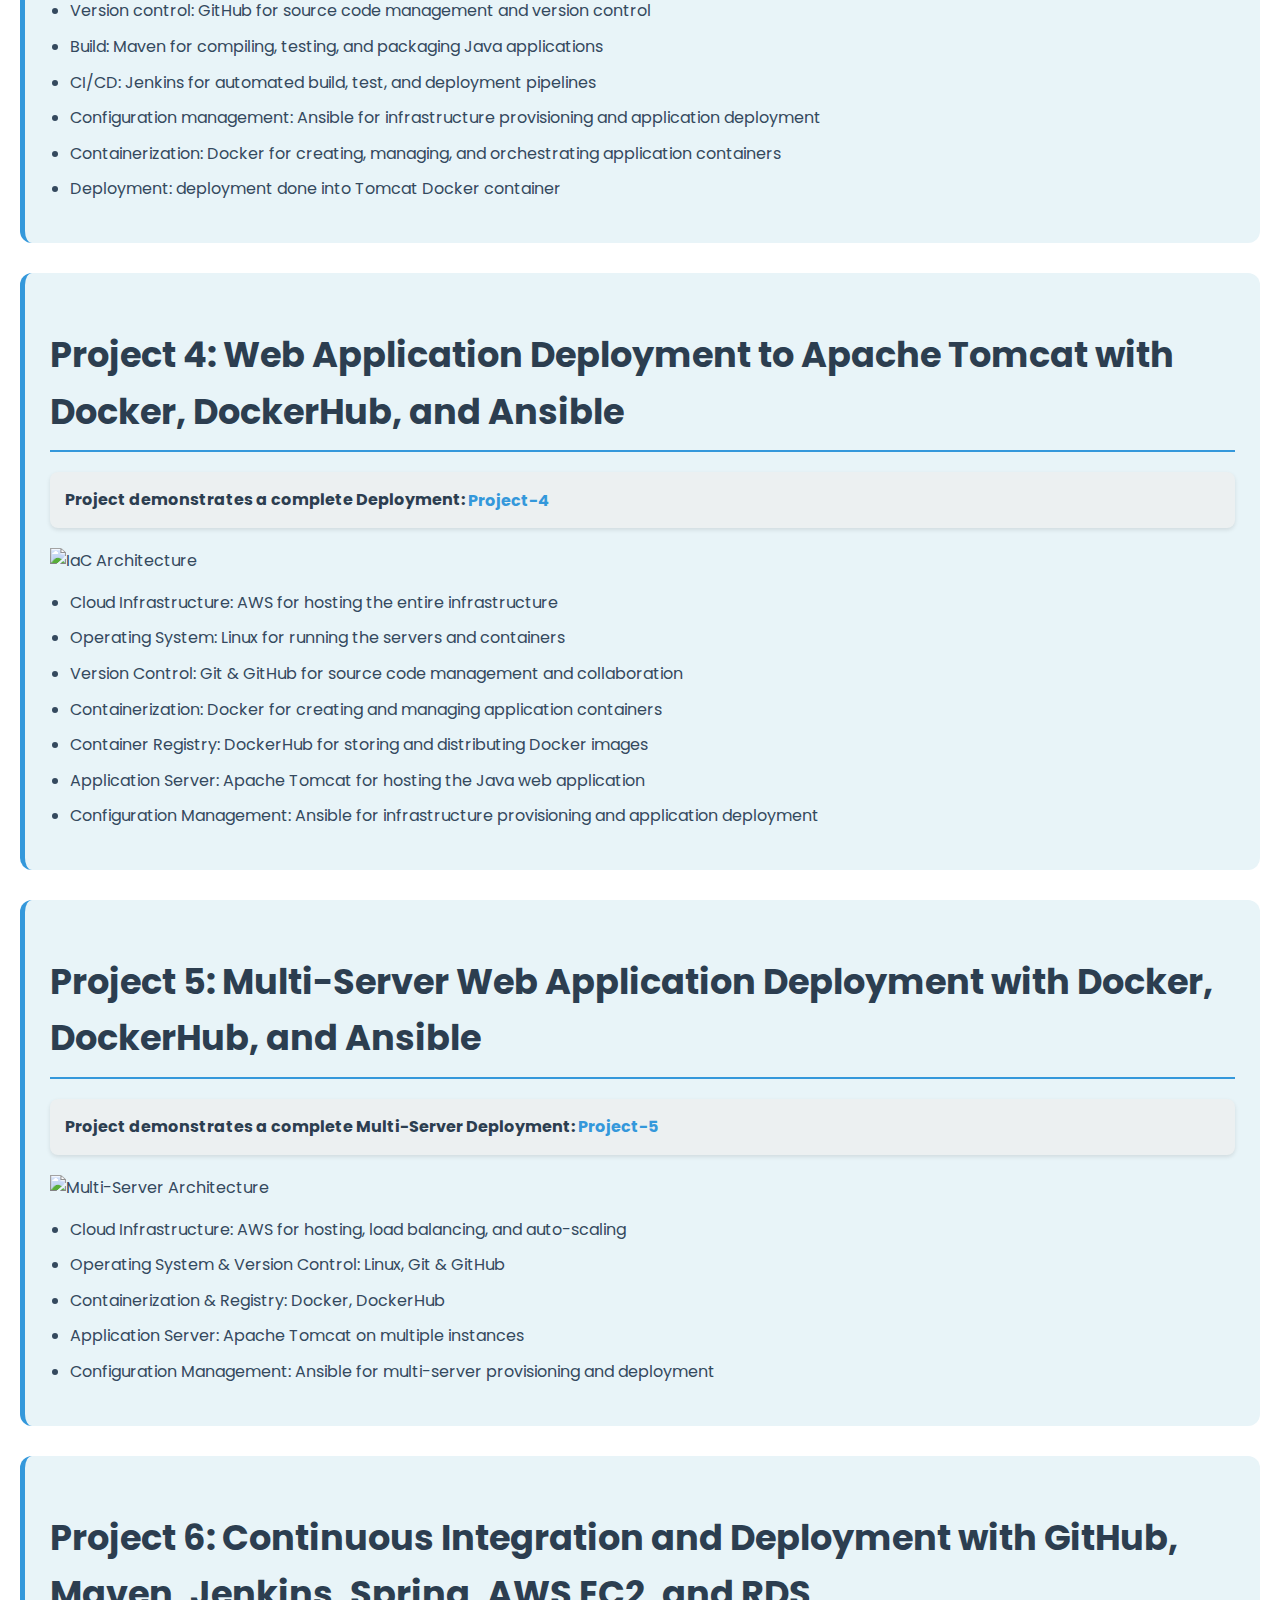
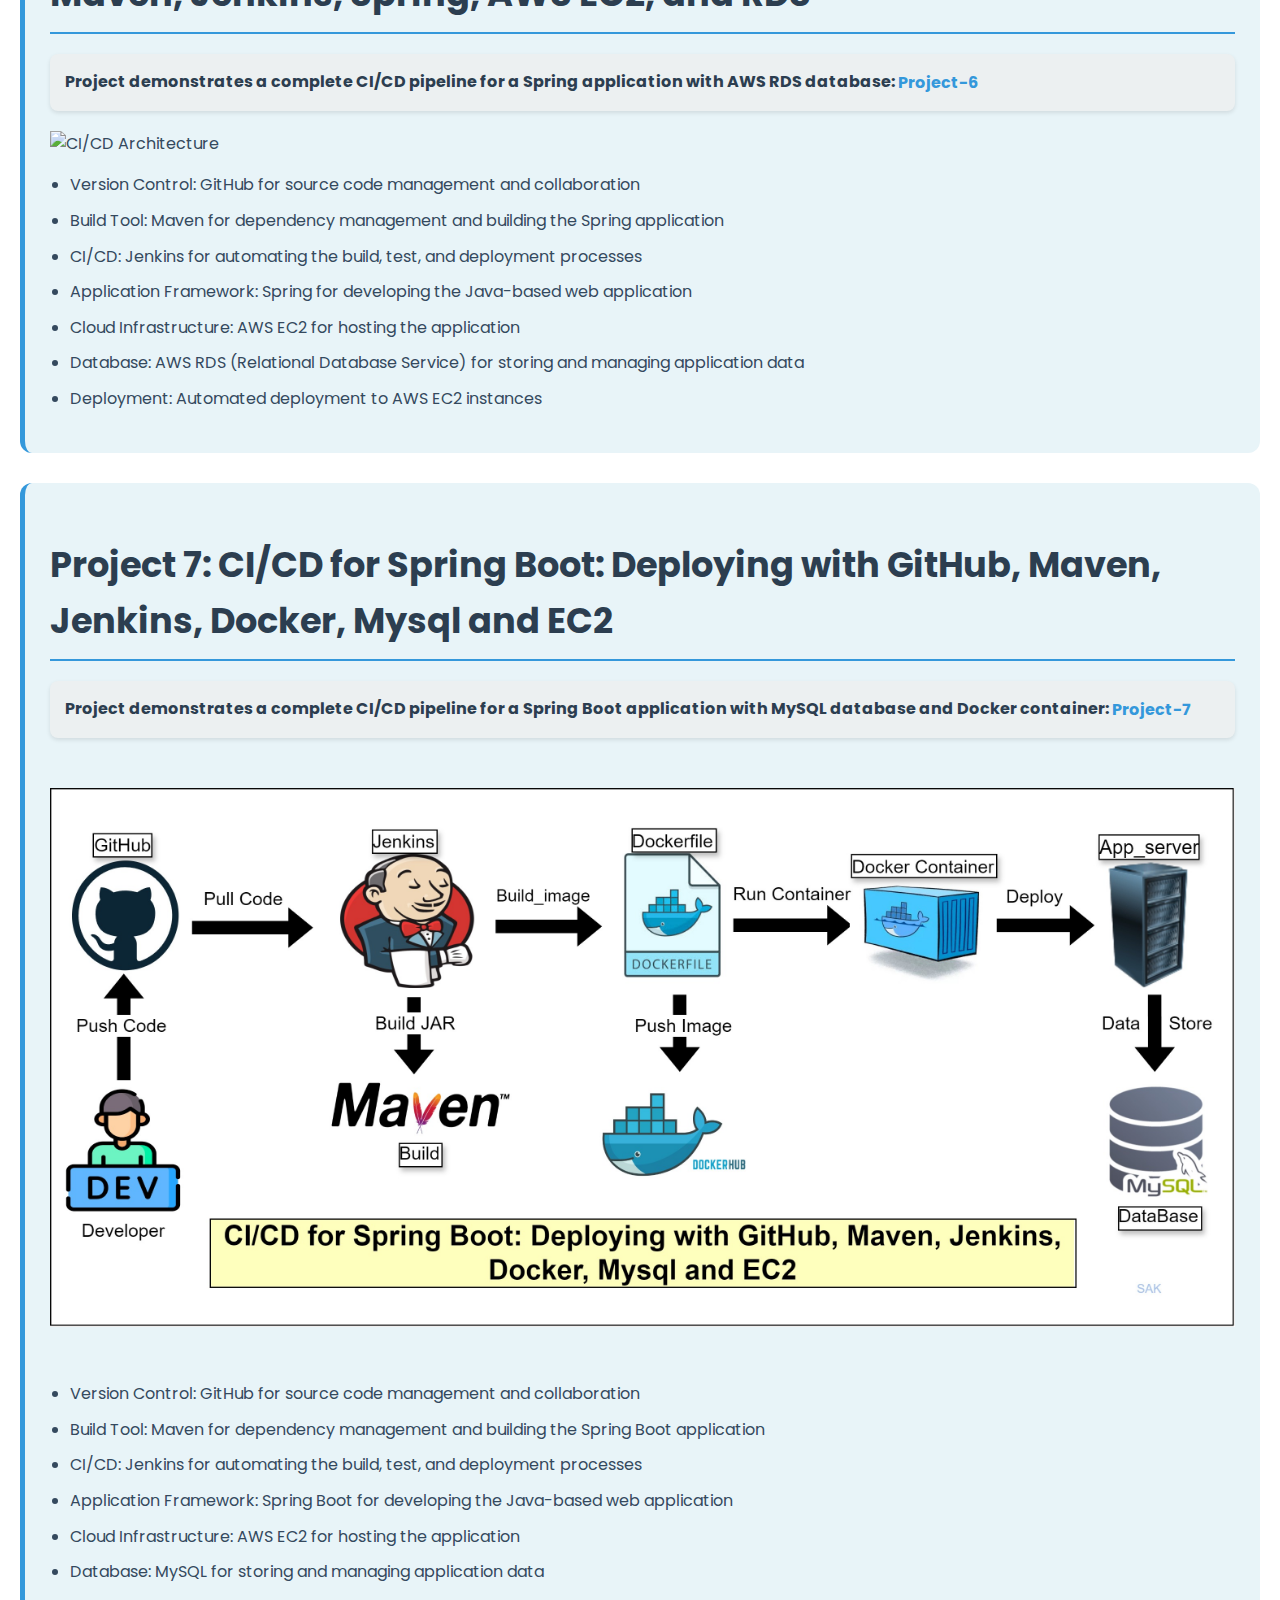
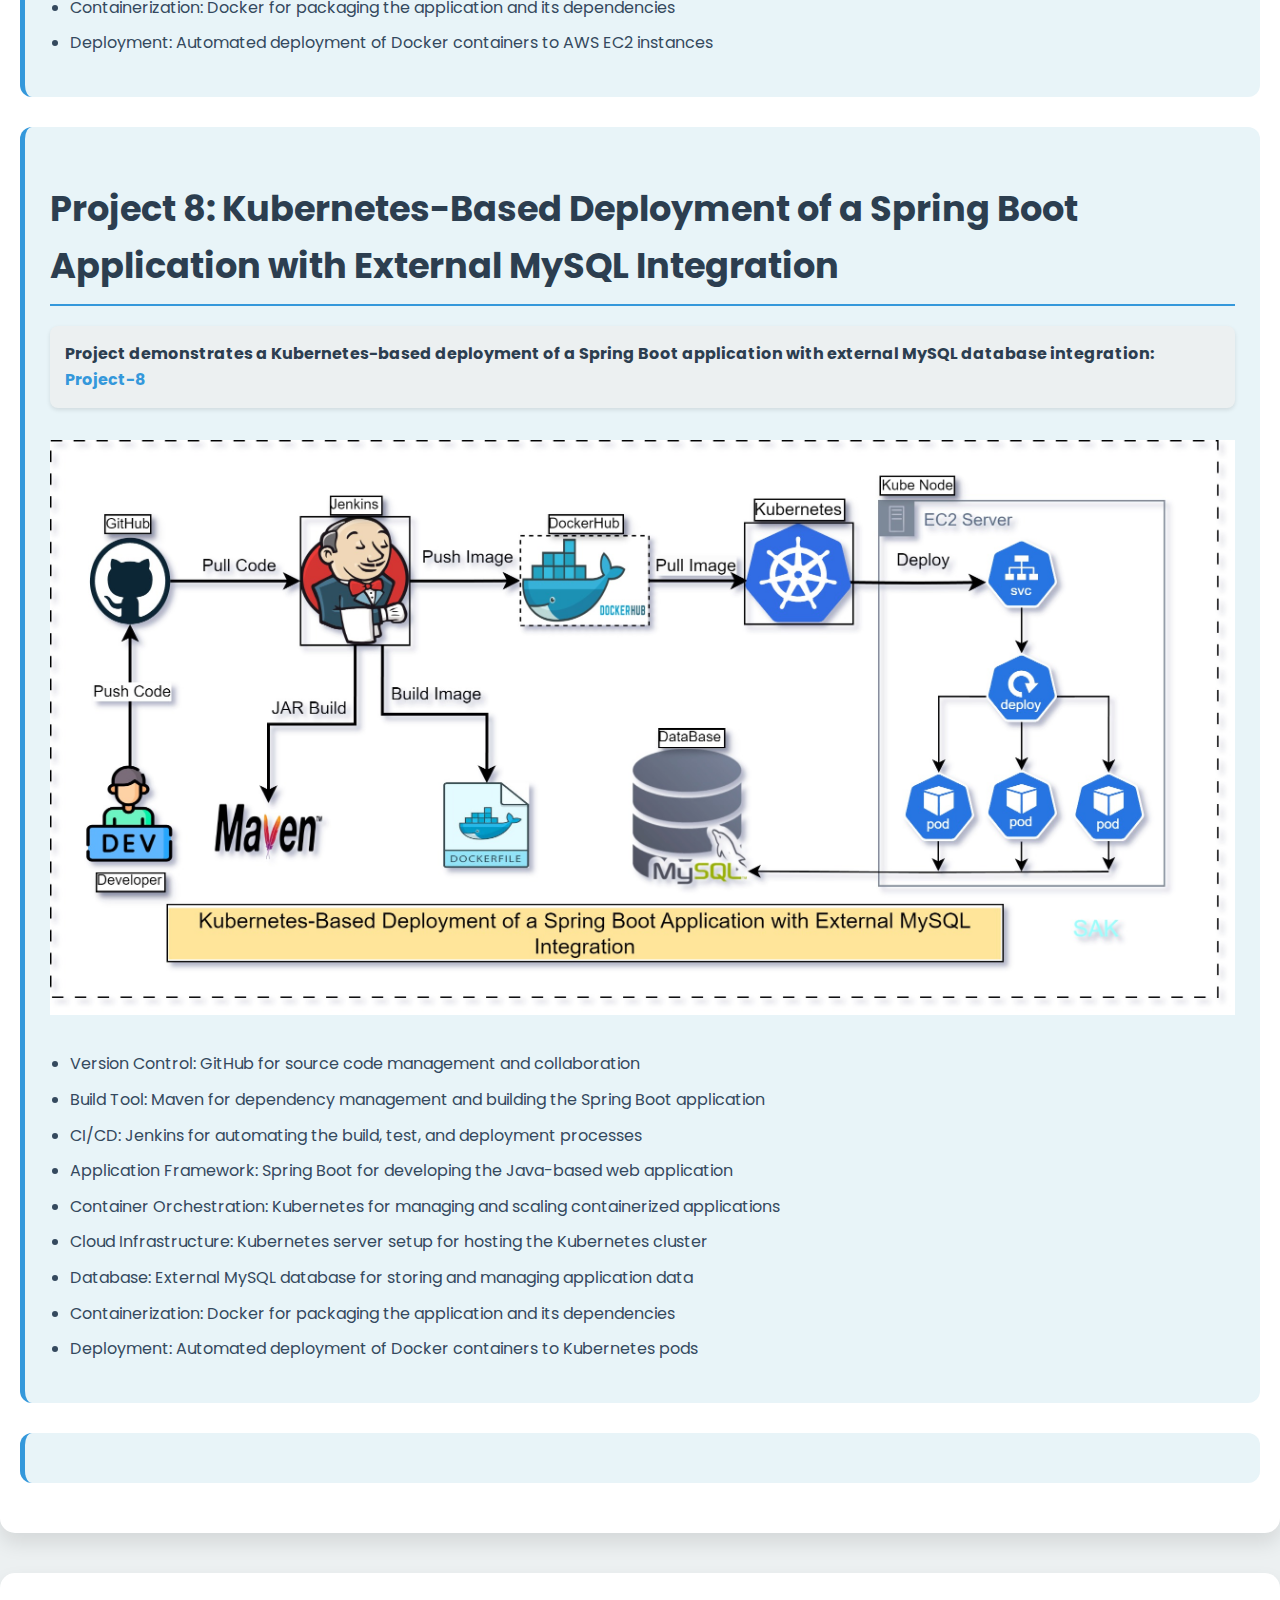
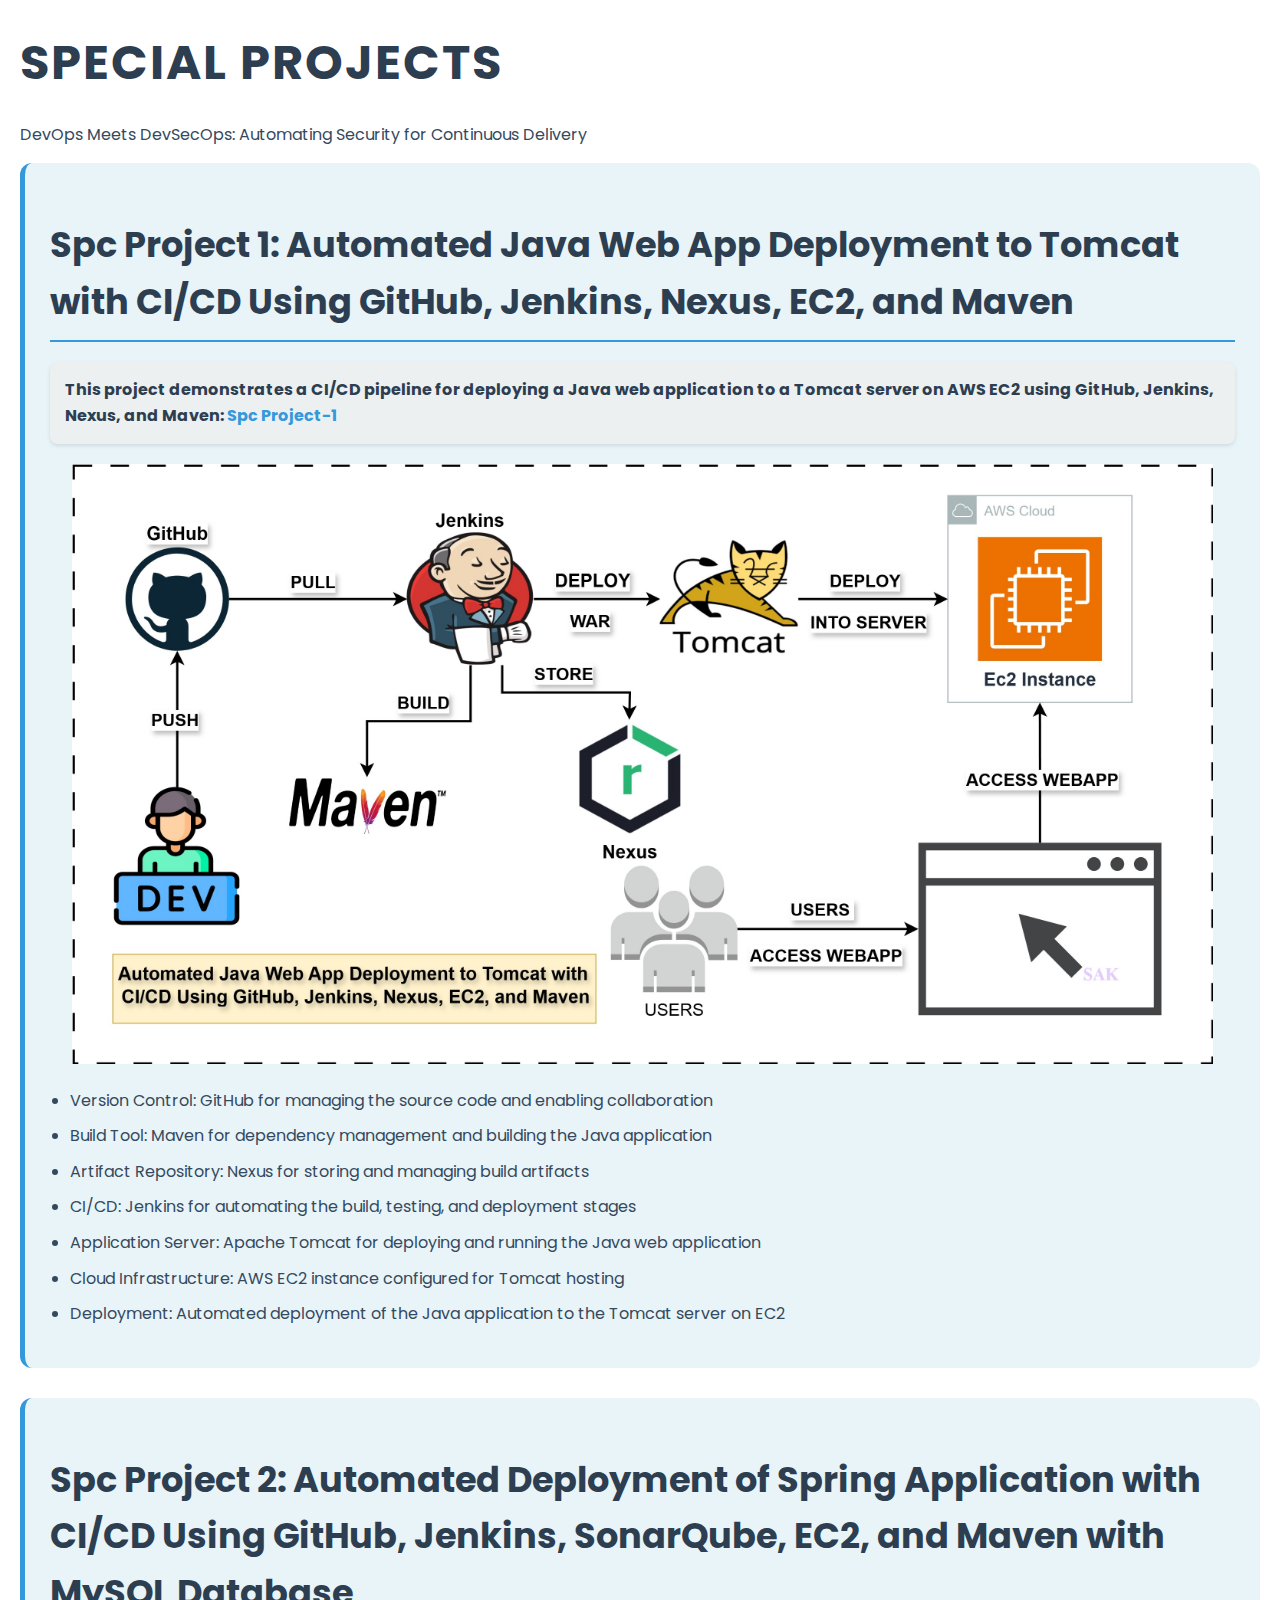
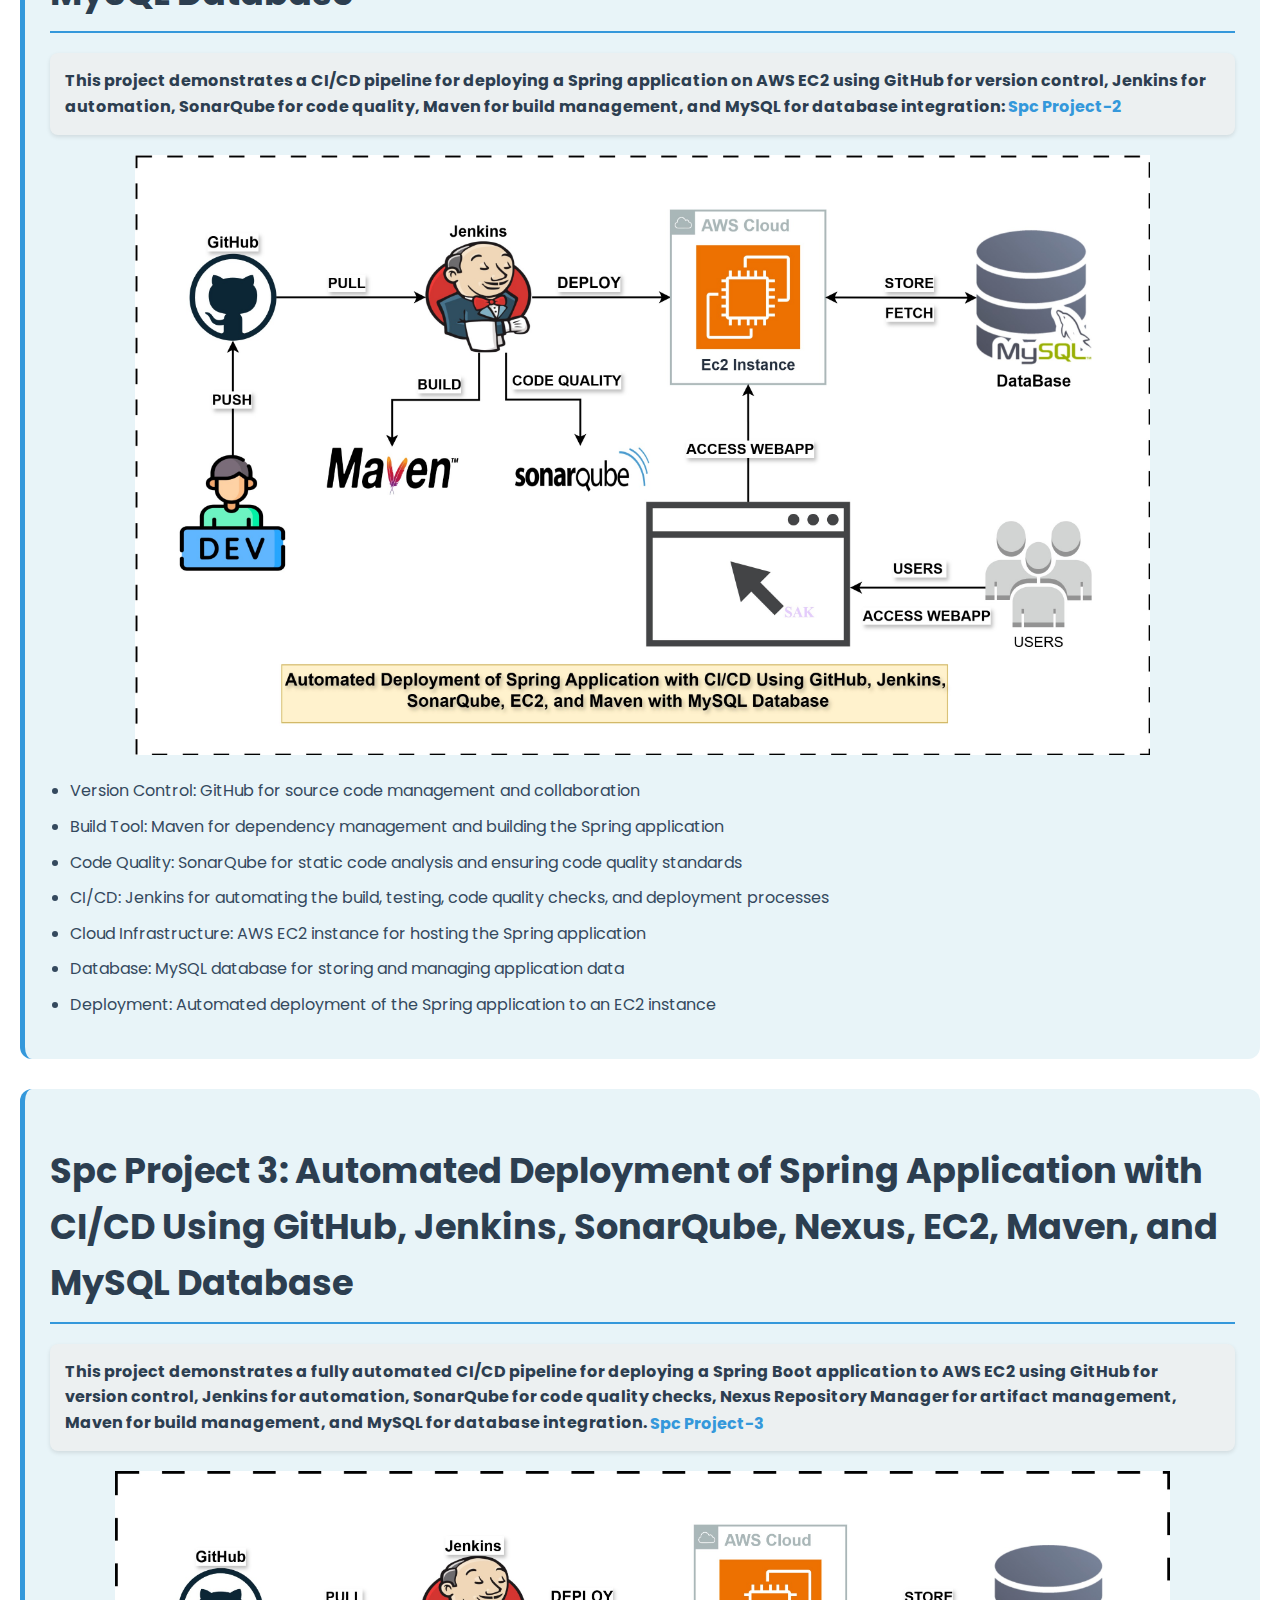
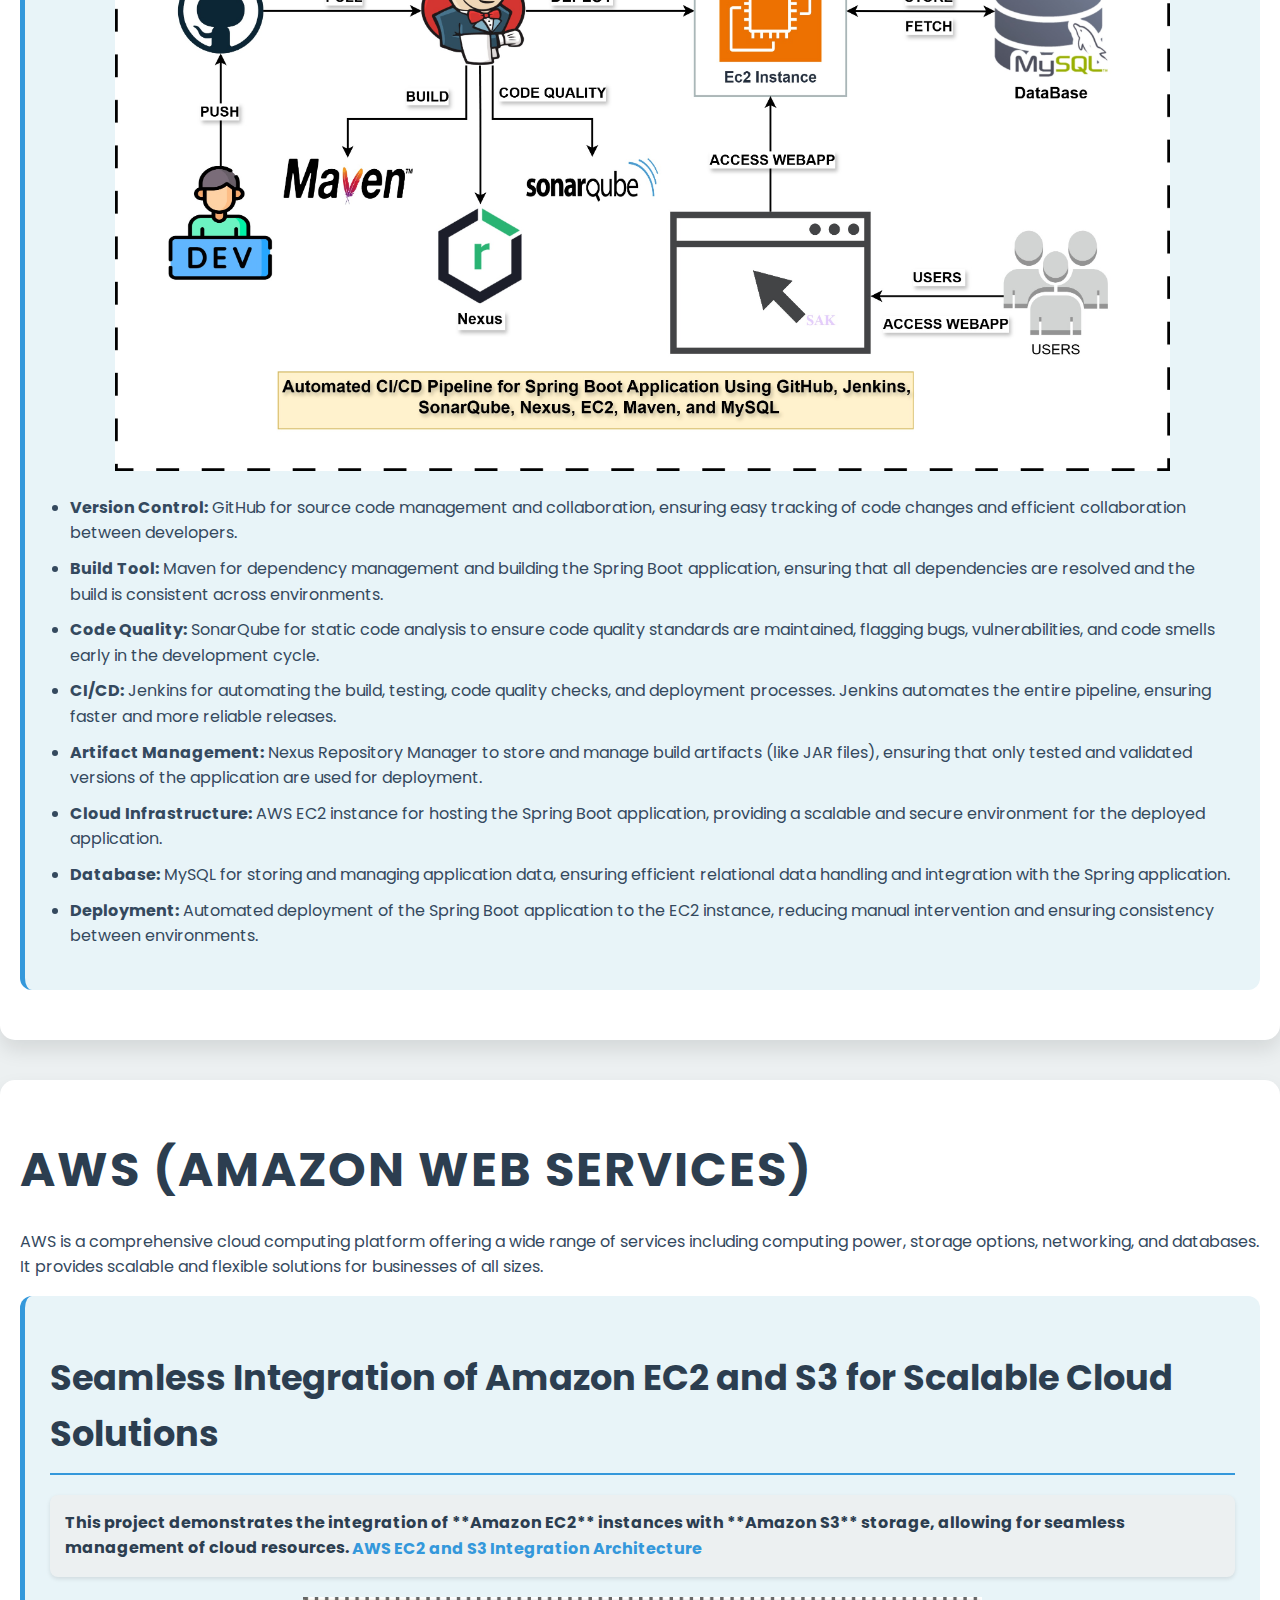
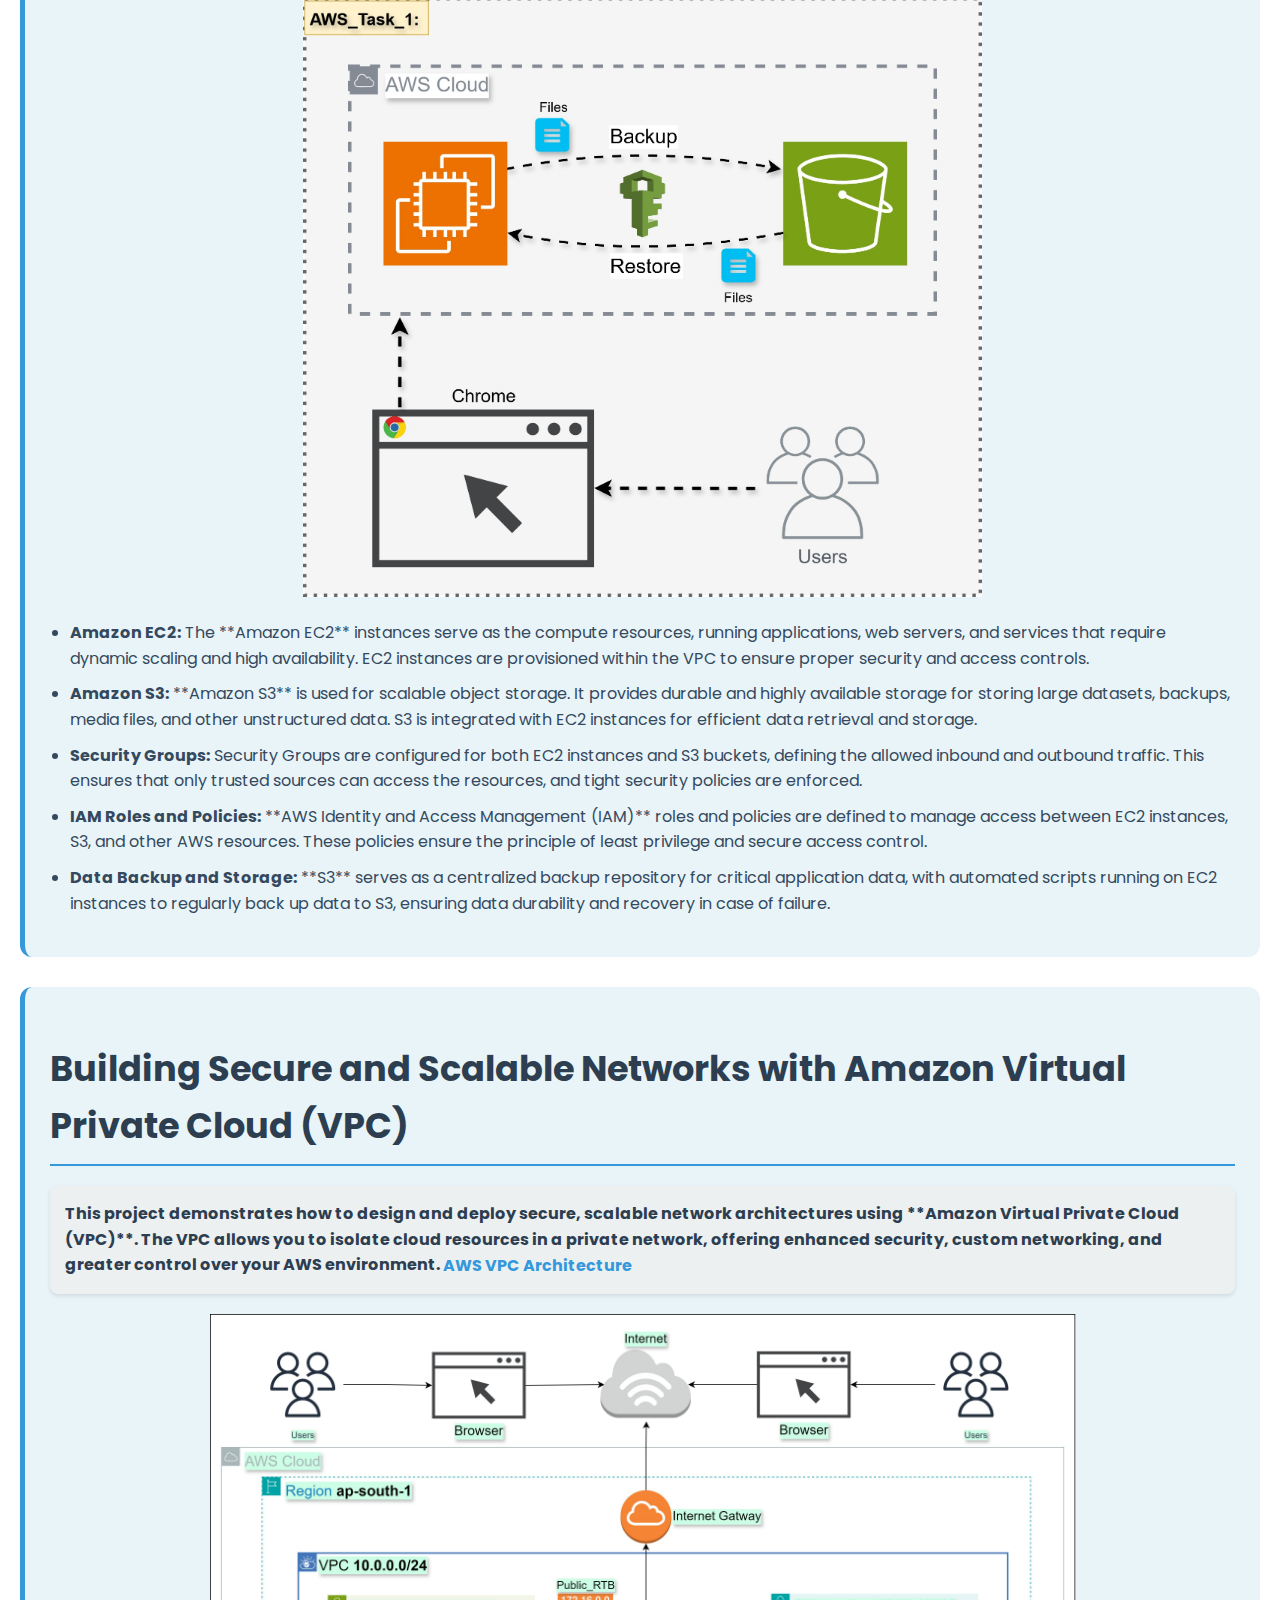
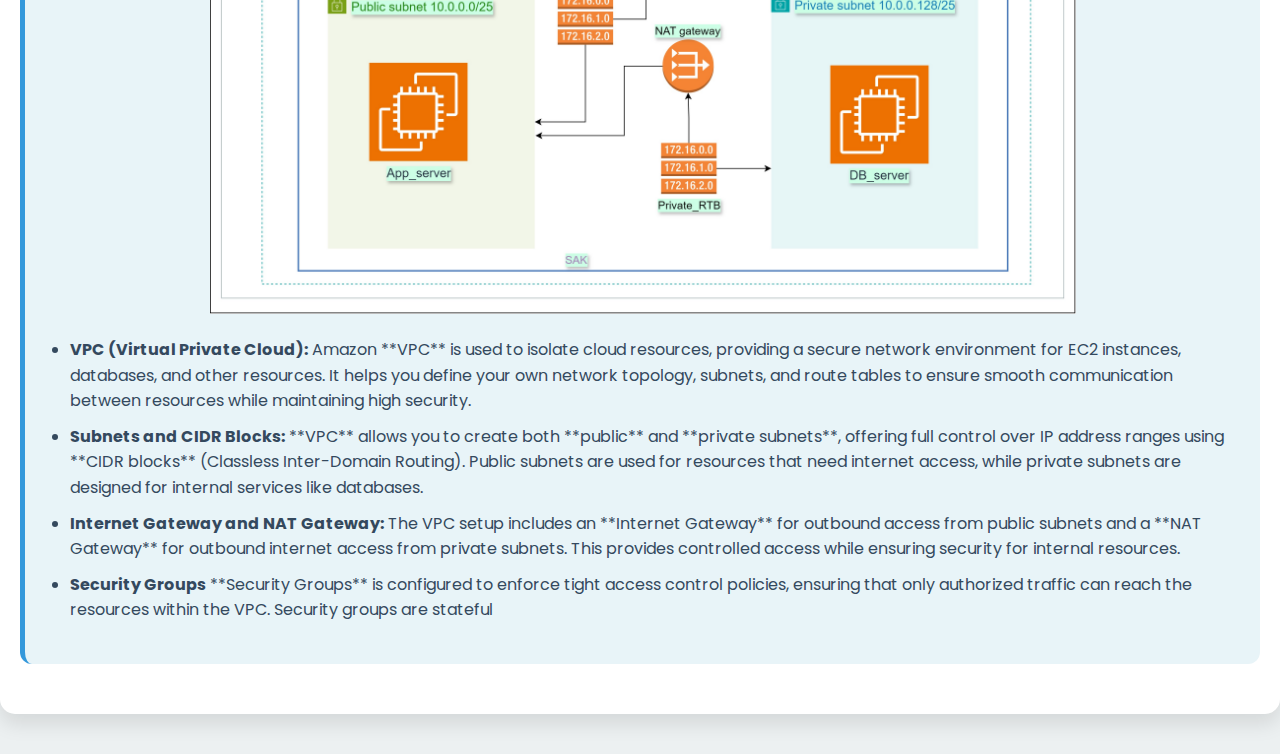
==== commit ea985122: "small update done" ====
--- a/content.html
+++ b/content.html
@@ -307,7 +307,7 @@
         </div>
     </main>
     <footer class="fixed-footer">
-        <p>&copy; 2024 Akshay Kumar S. All rights reserved.</p>
+        <p>&copy; 2024 sak_shetty. All rights reserved.</p>
     </footer>
 </body>
 </html>
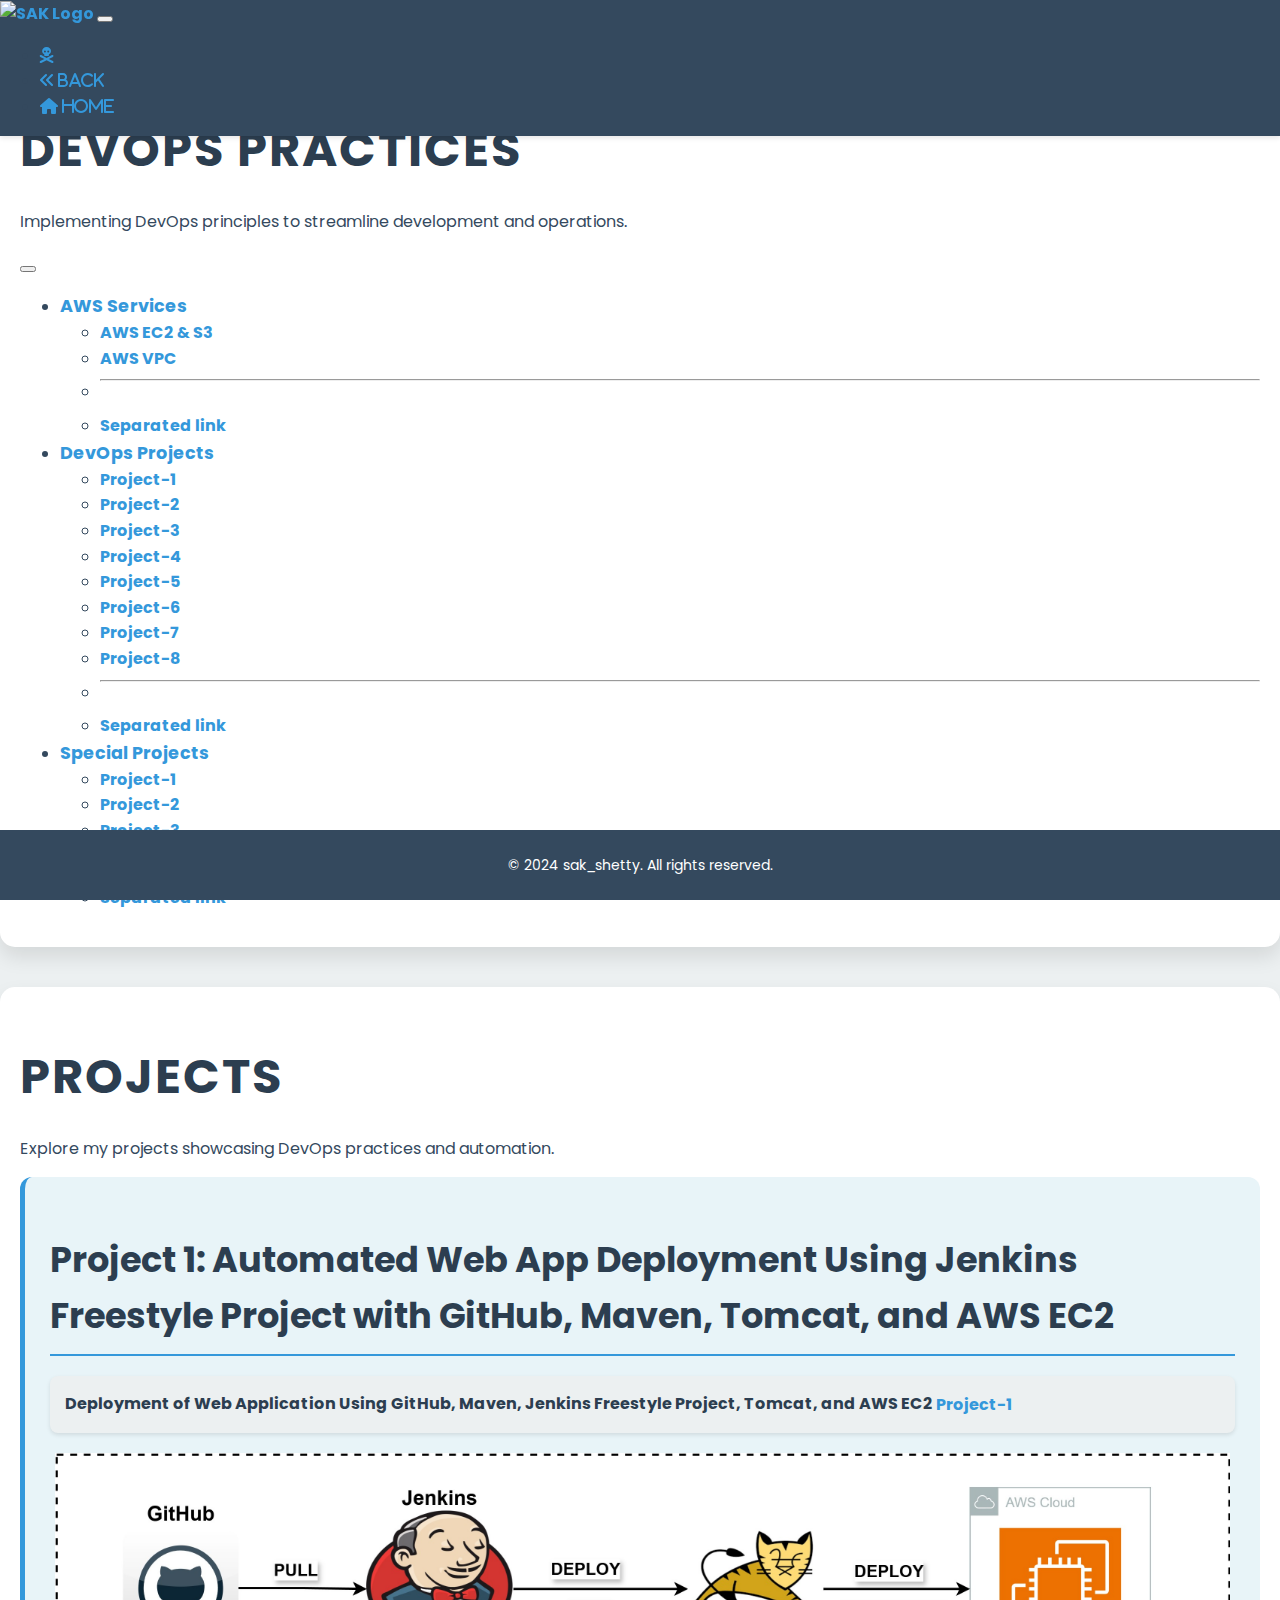
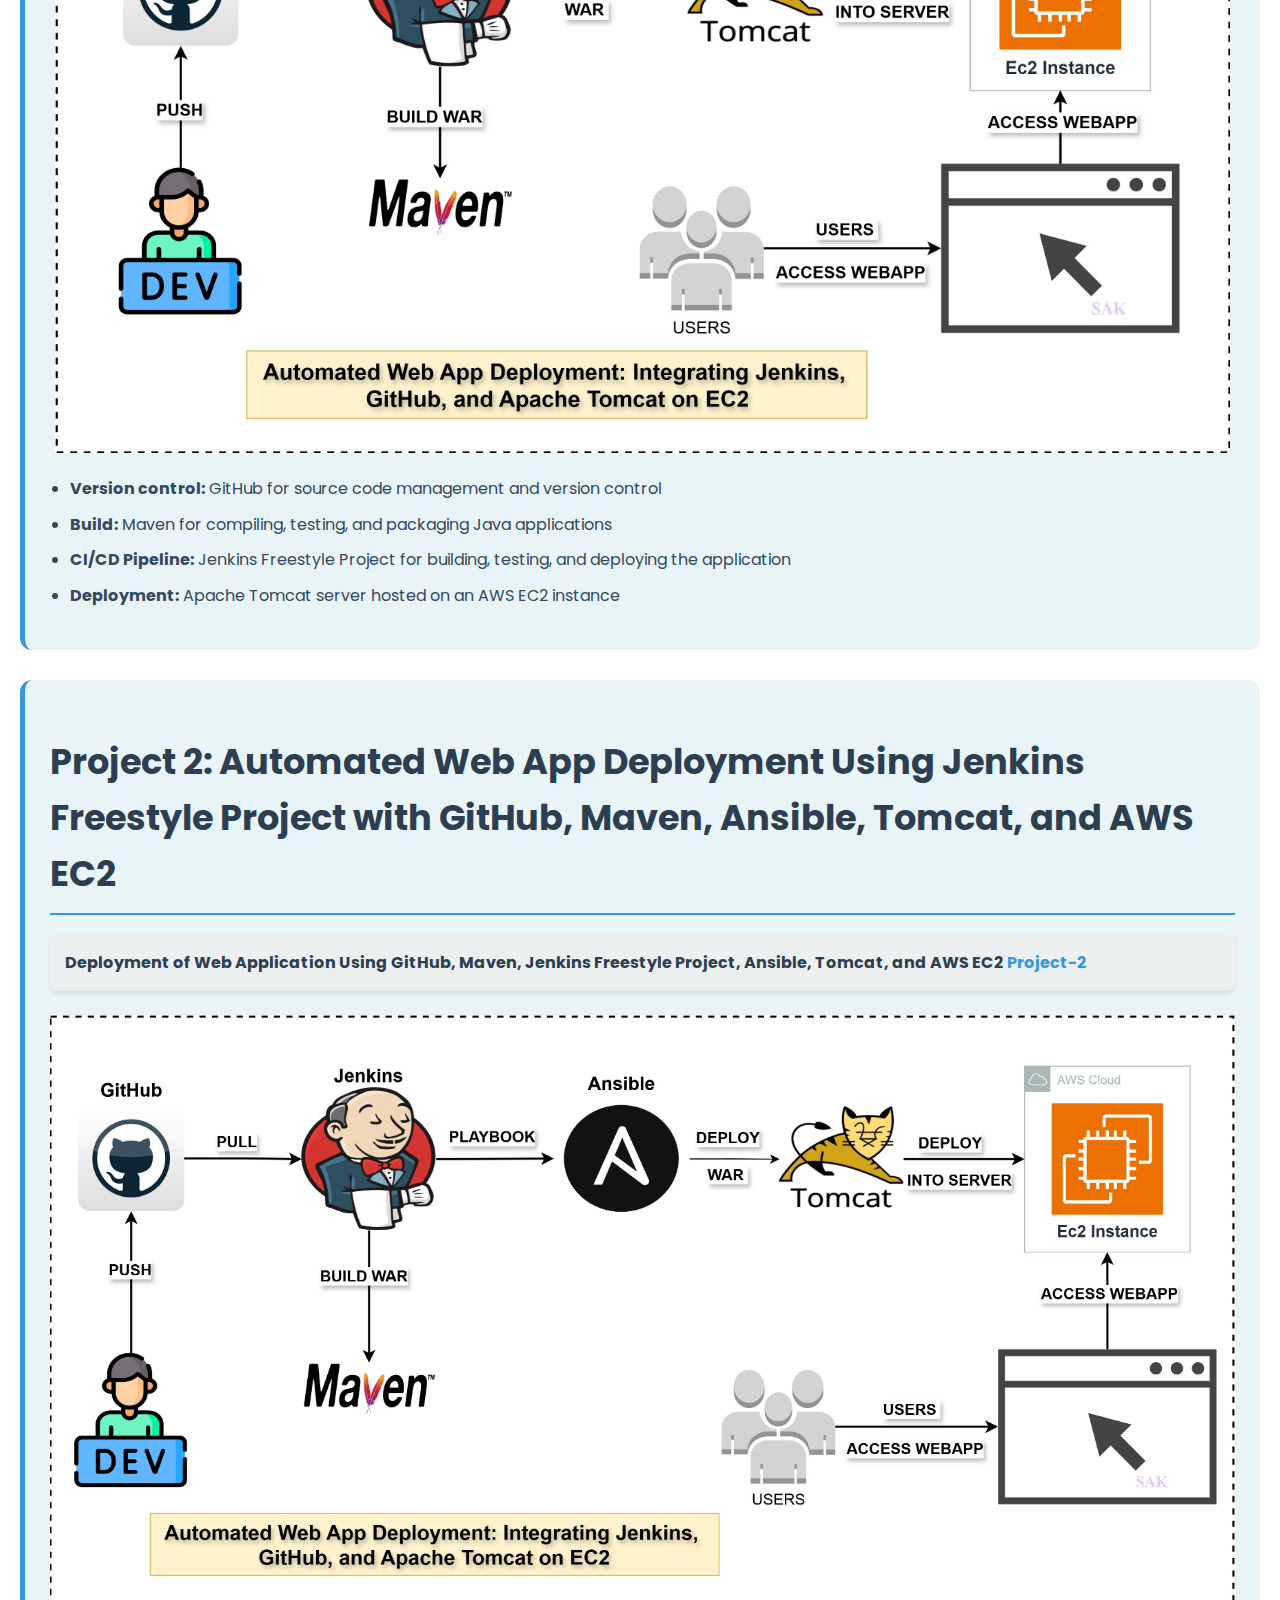
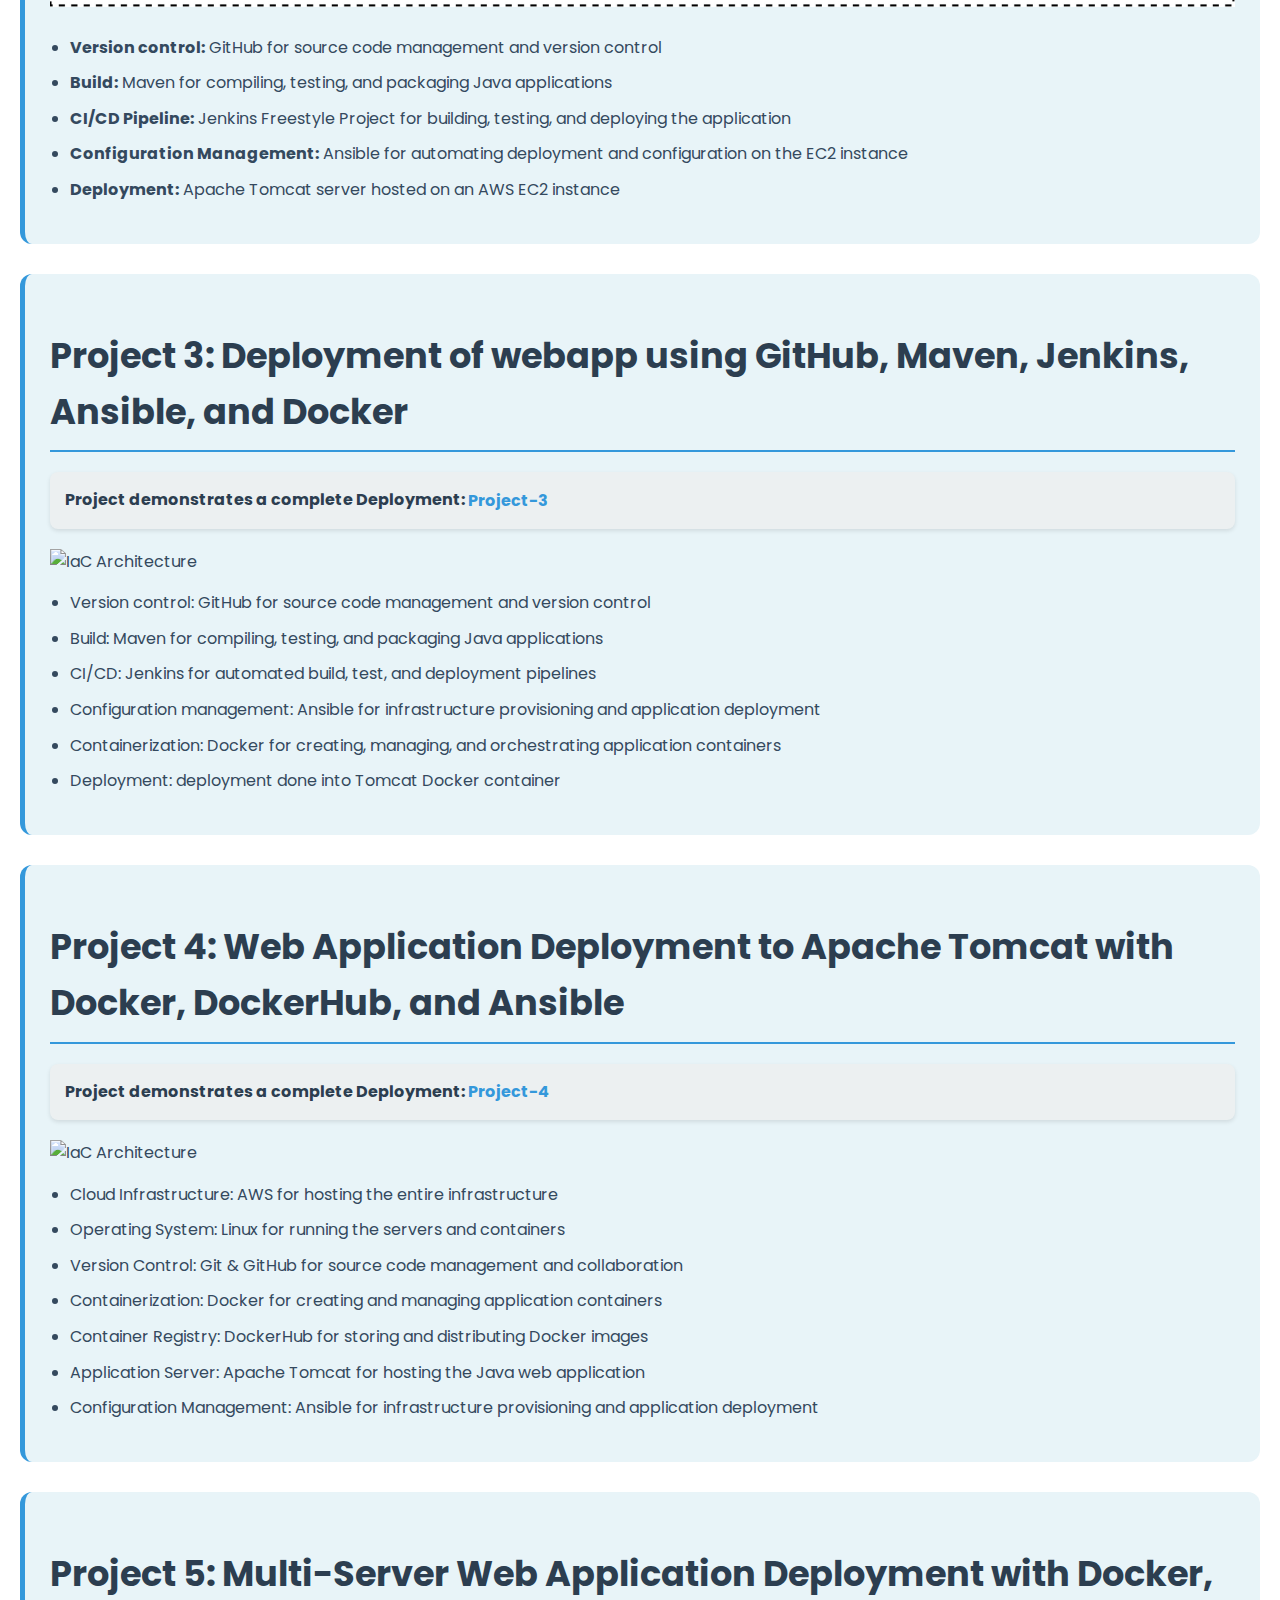
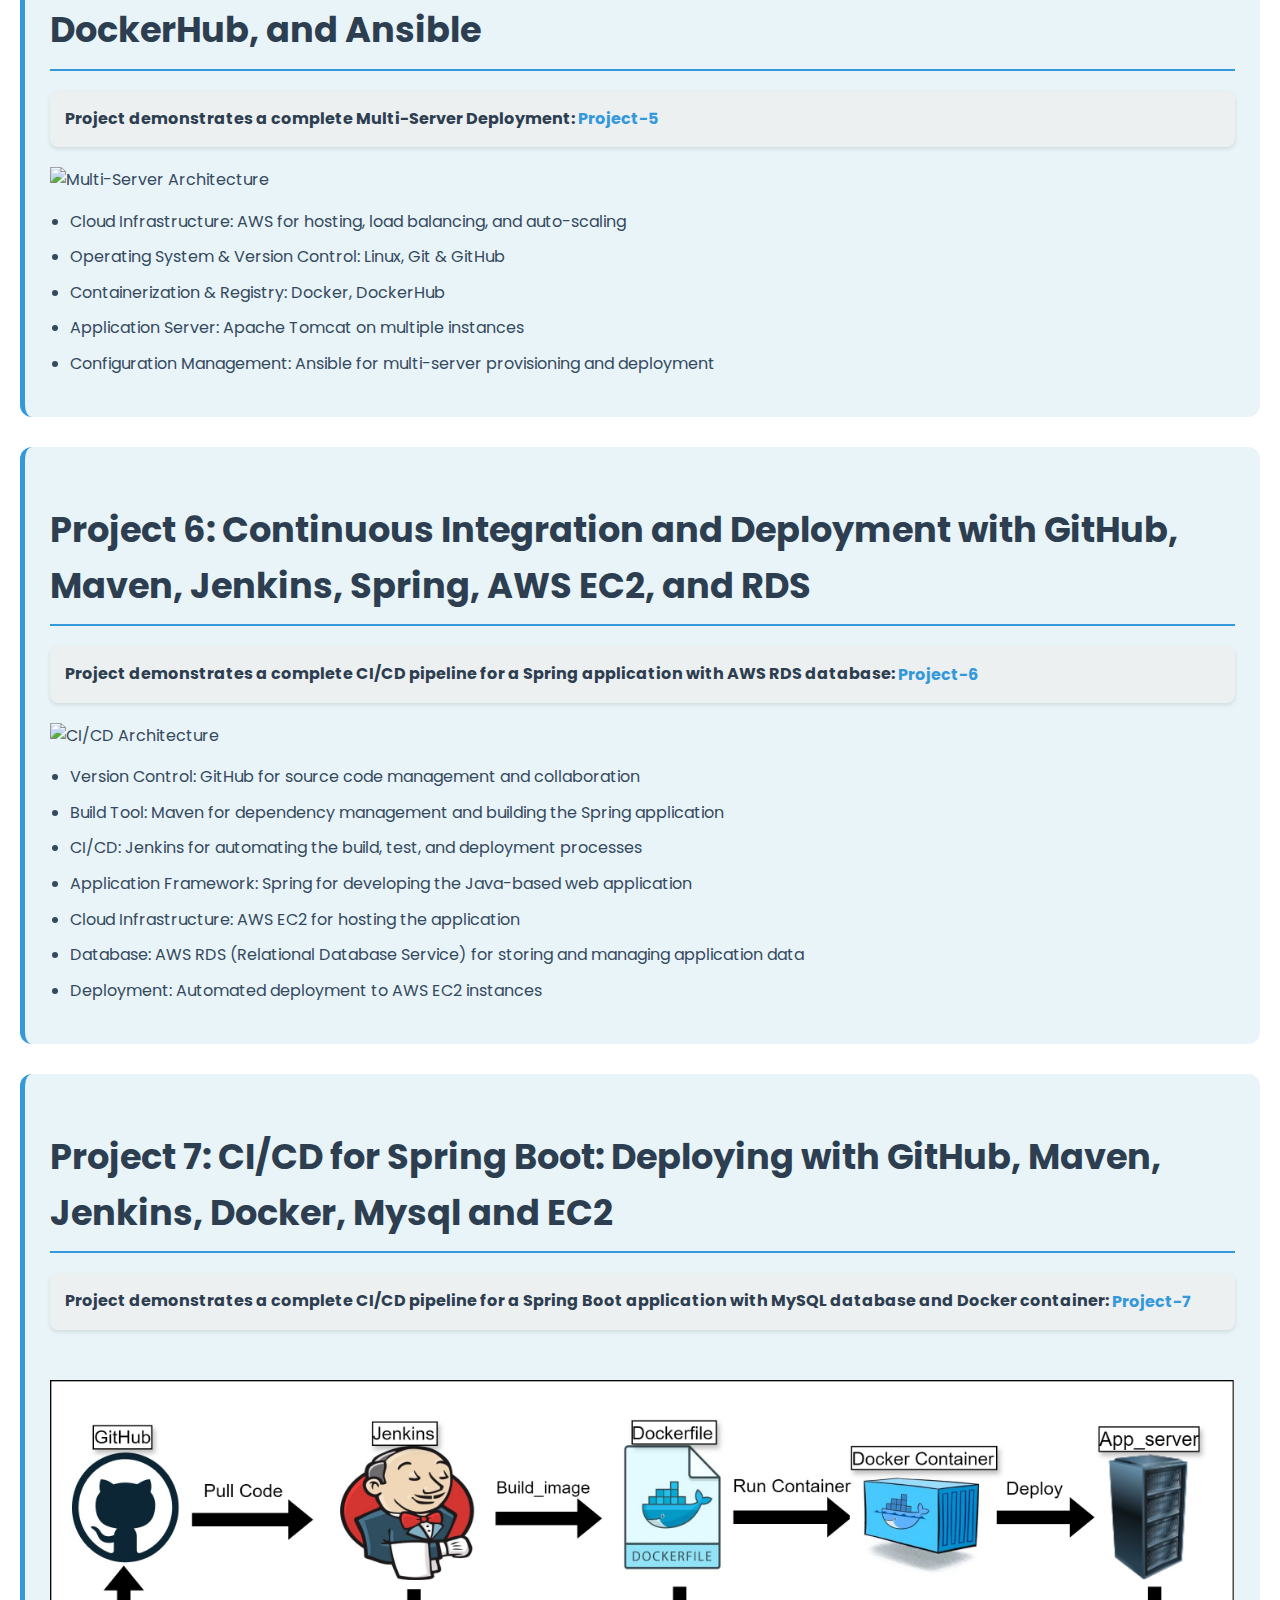
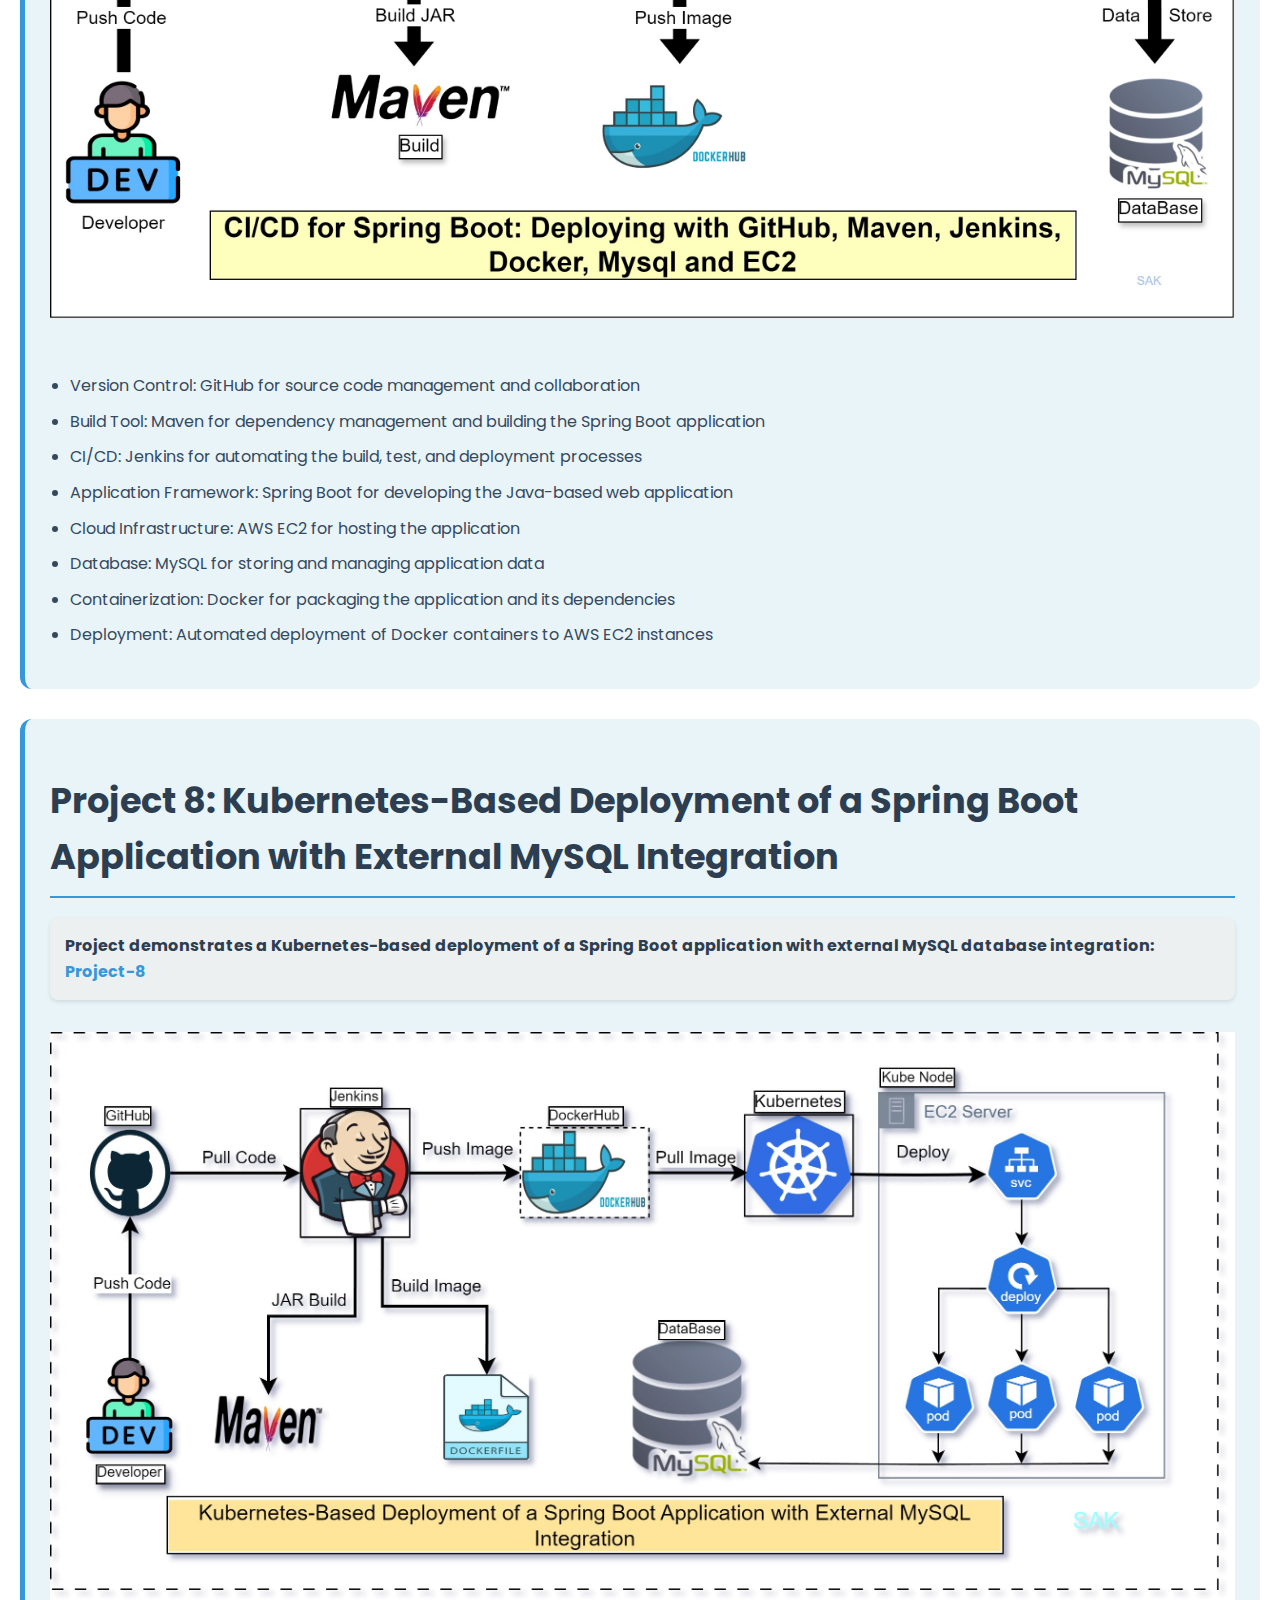
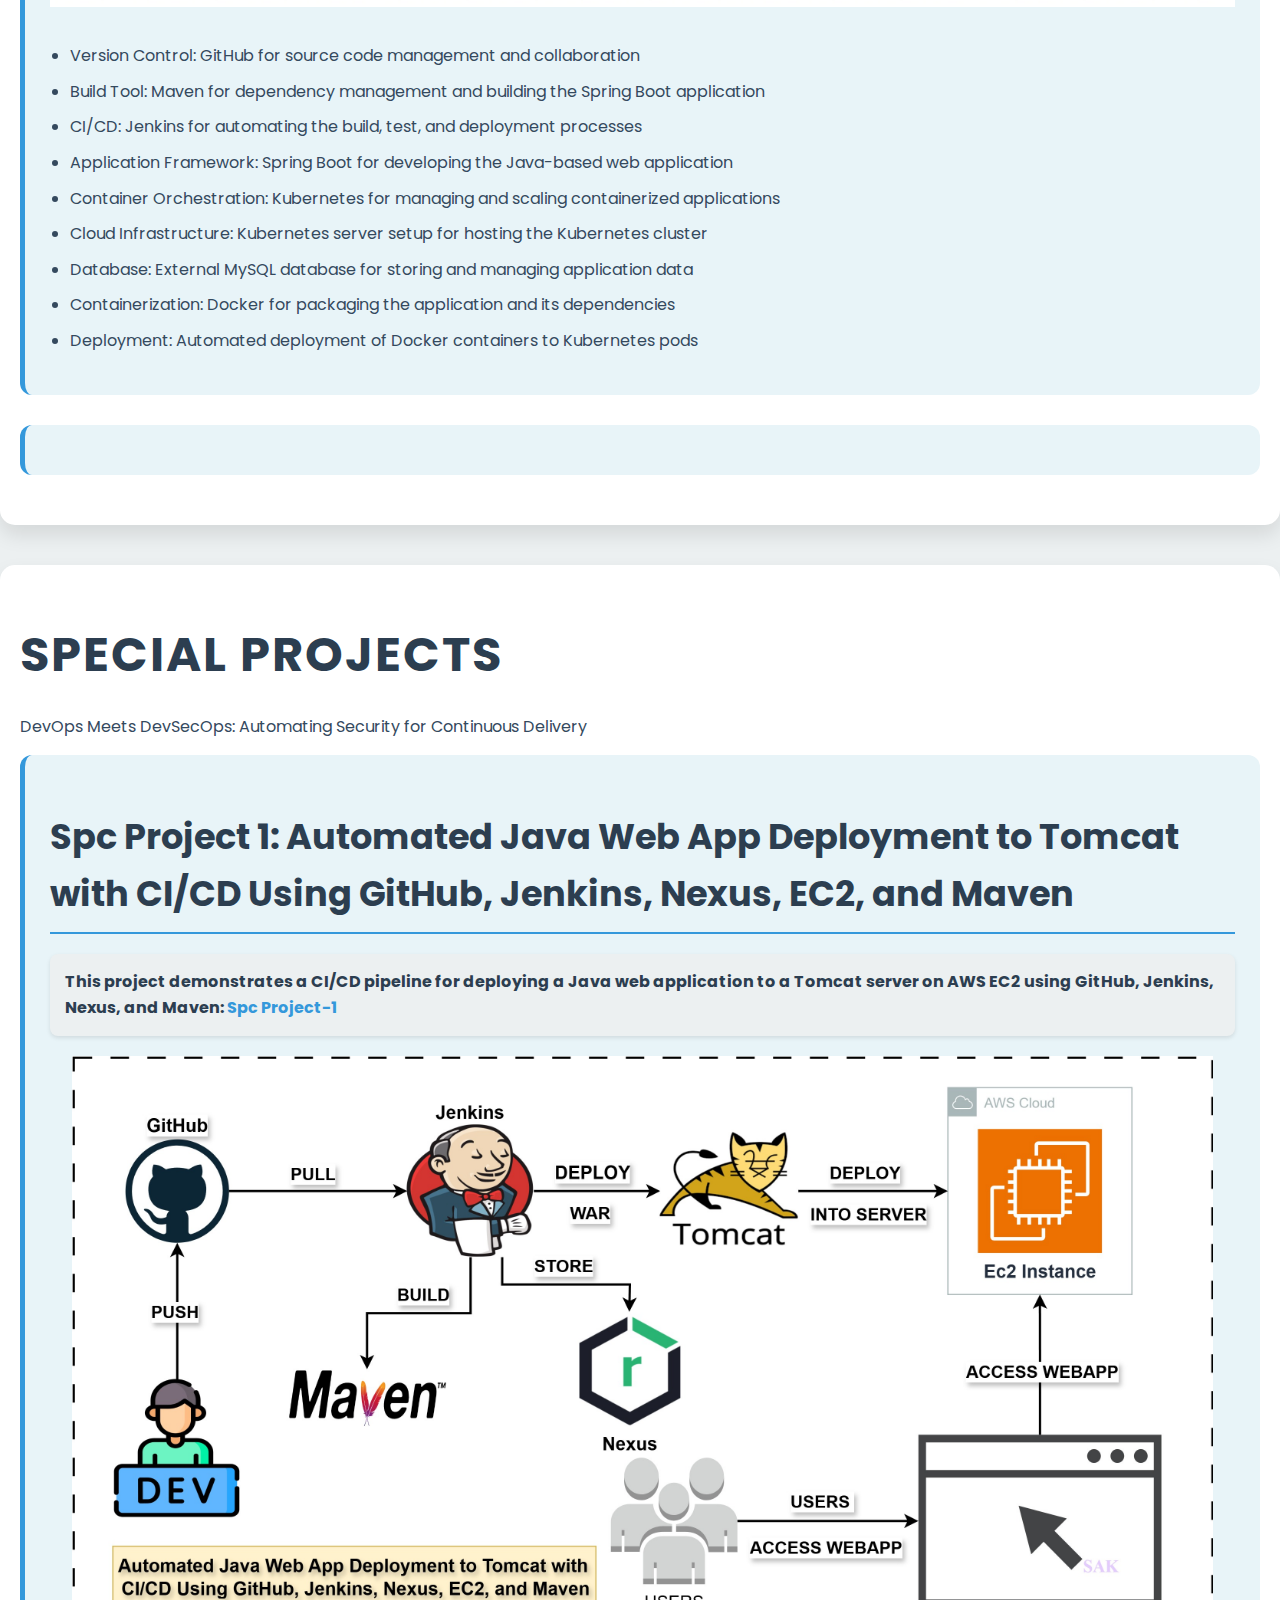
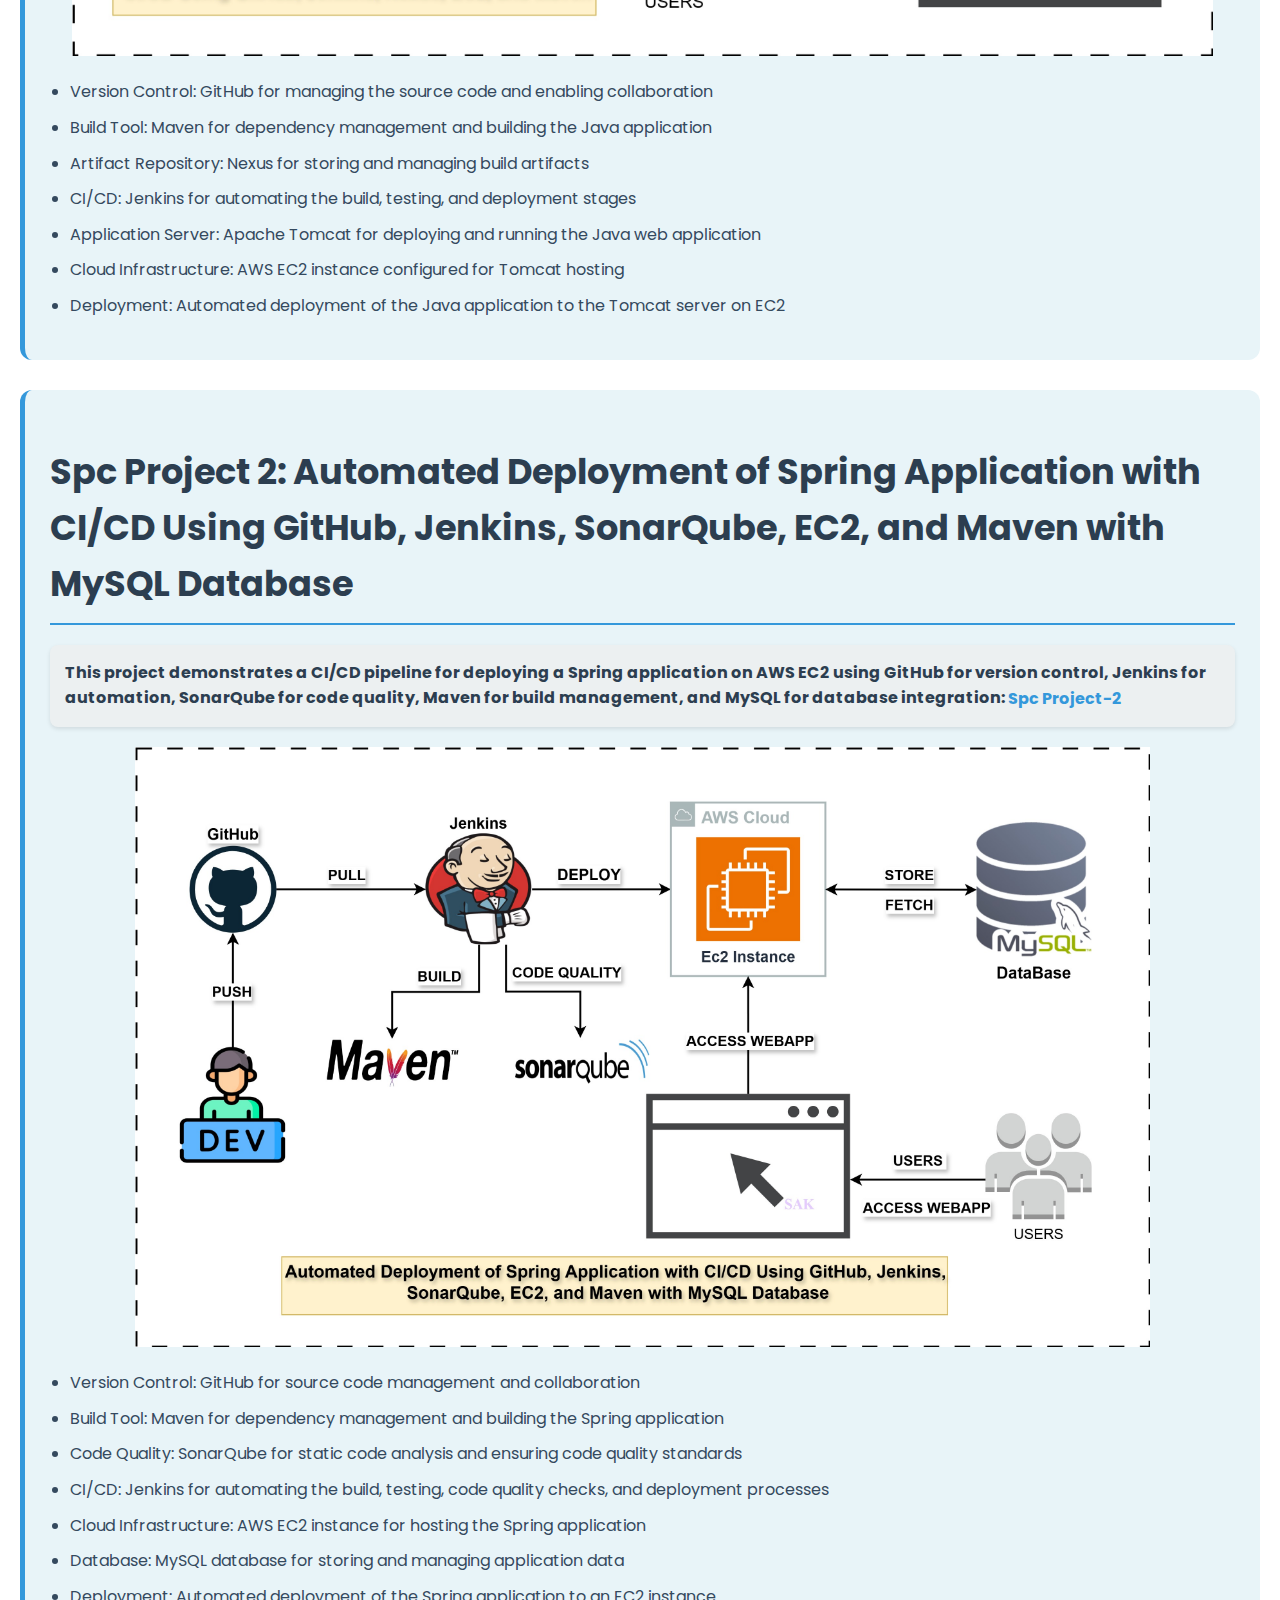
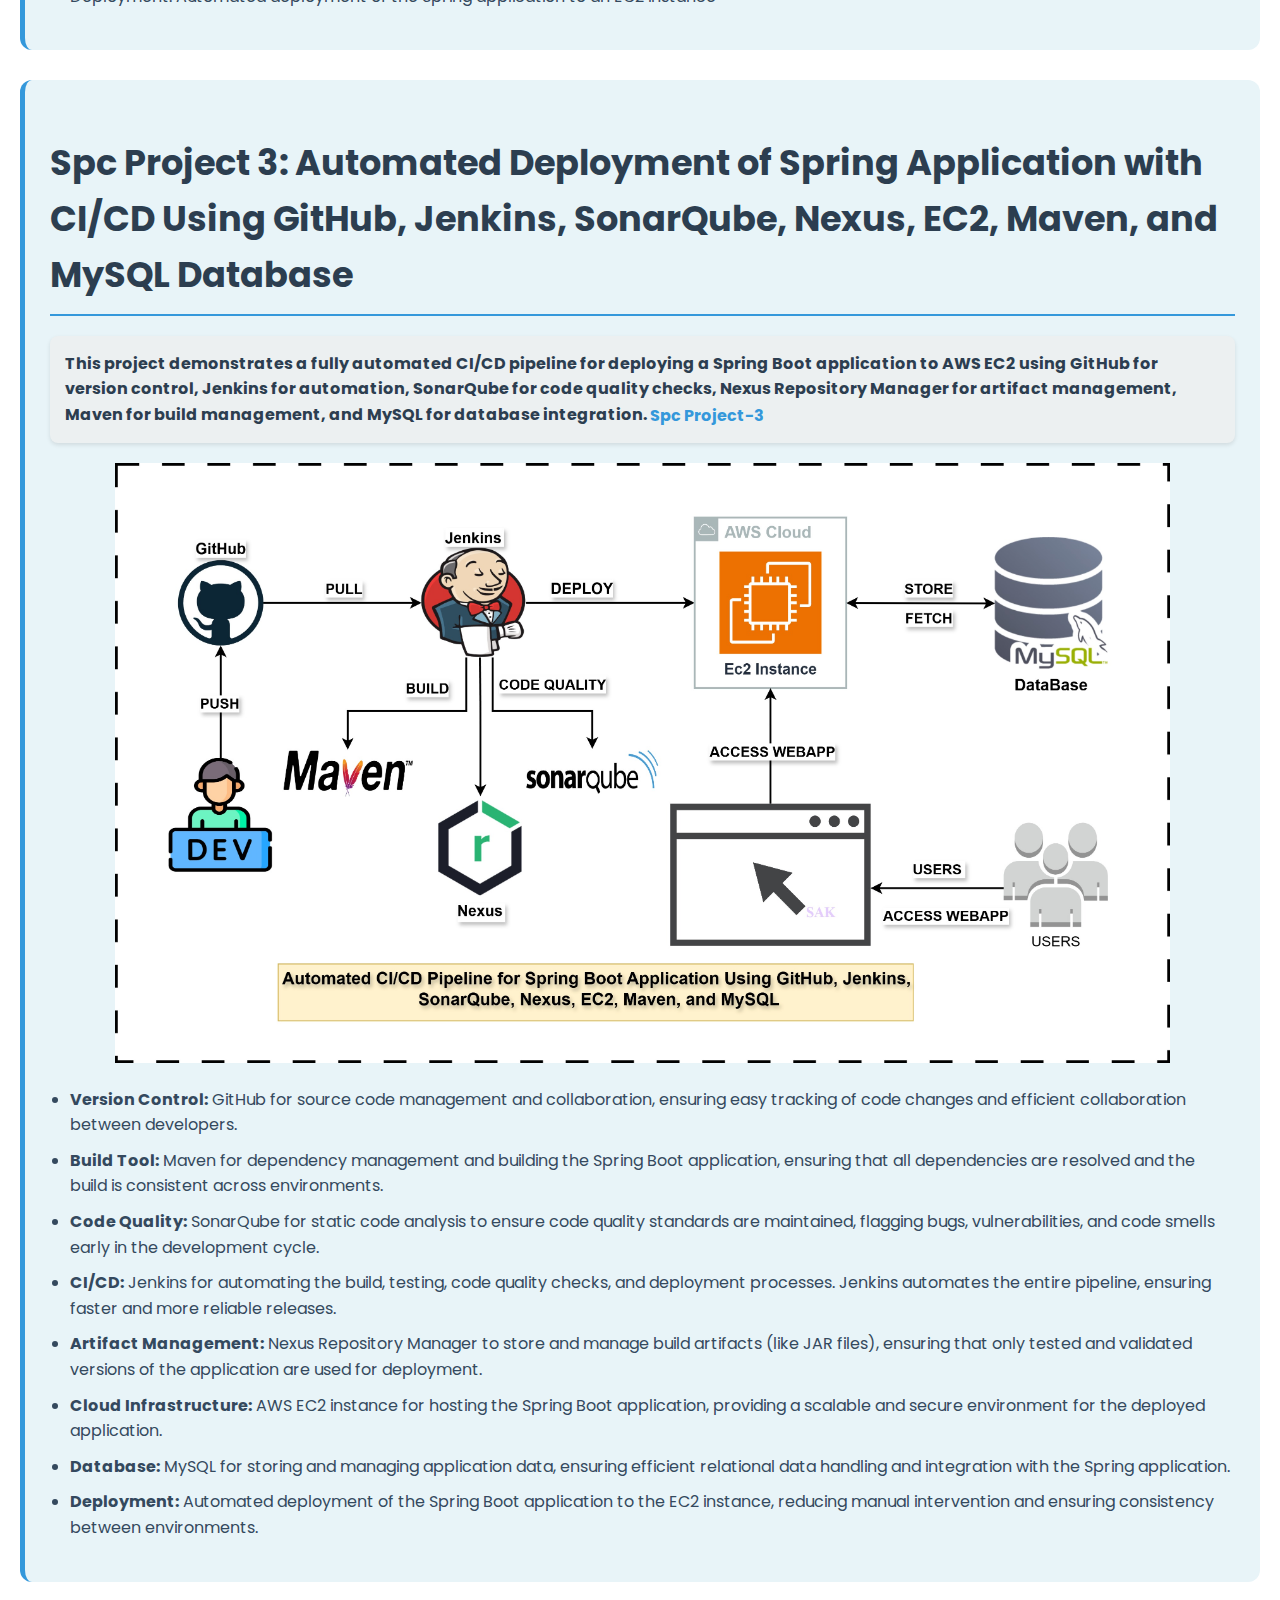
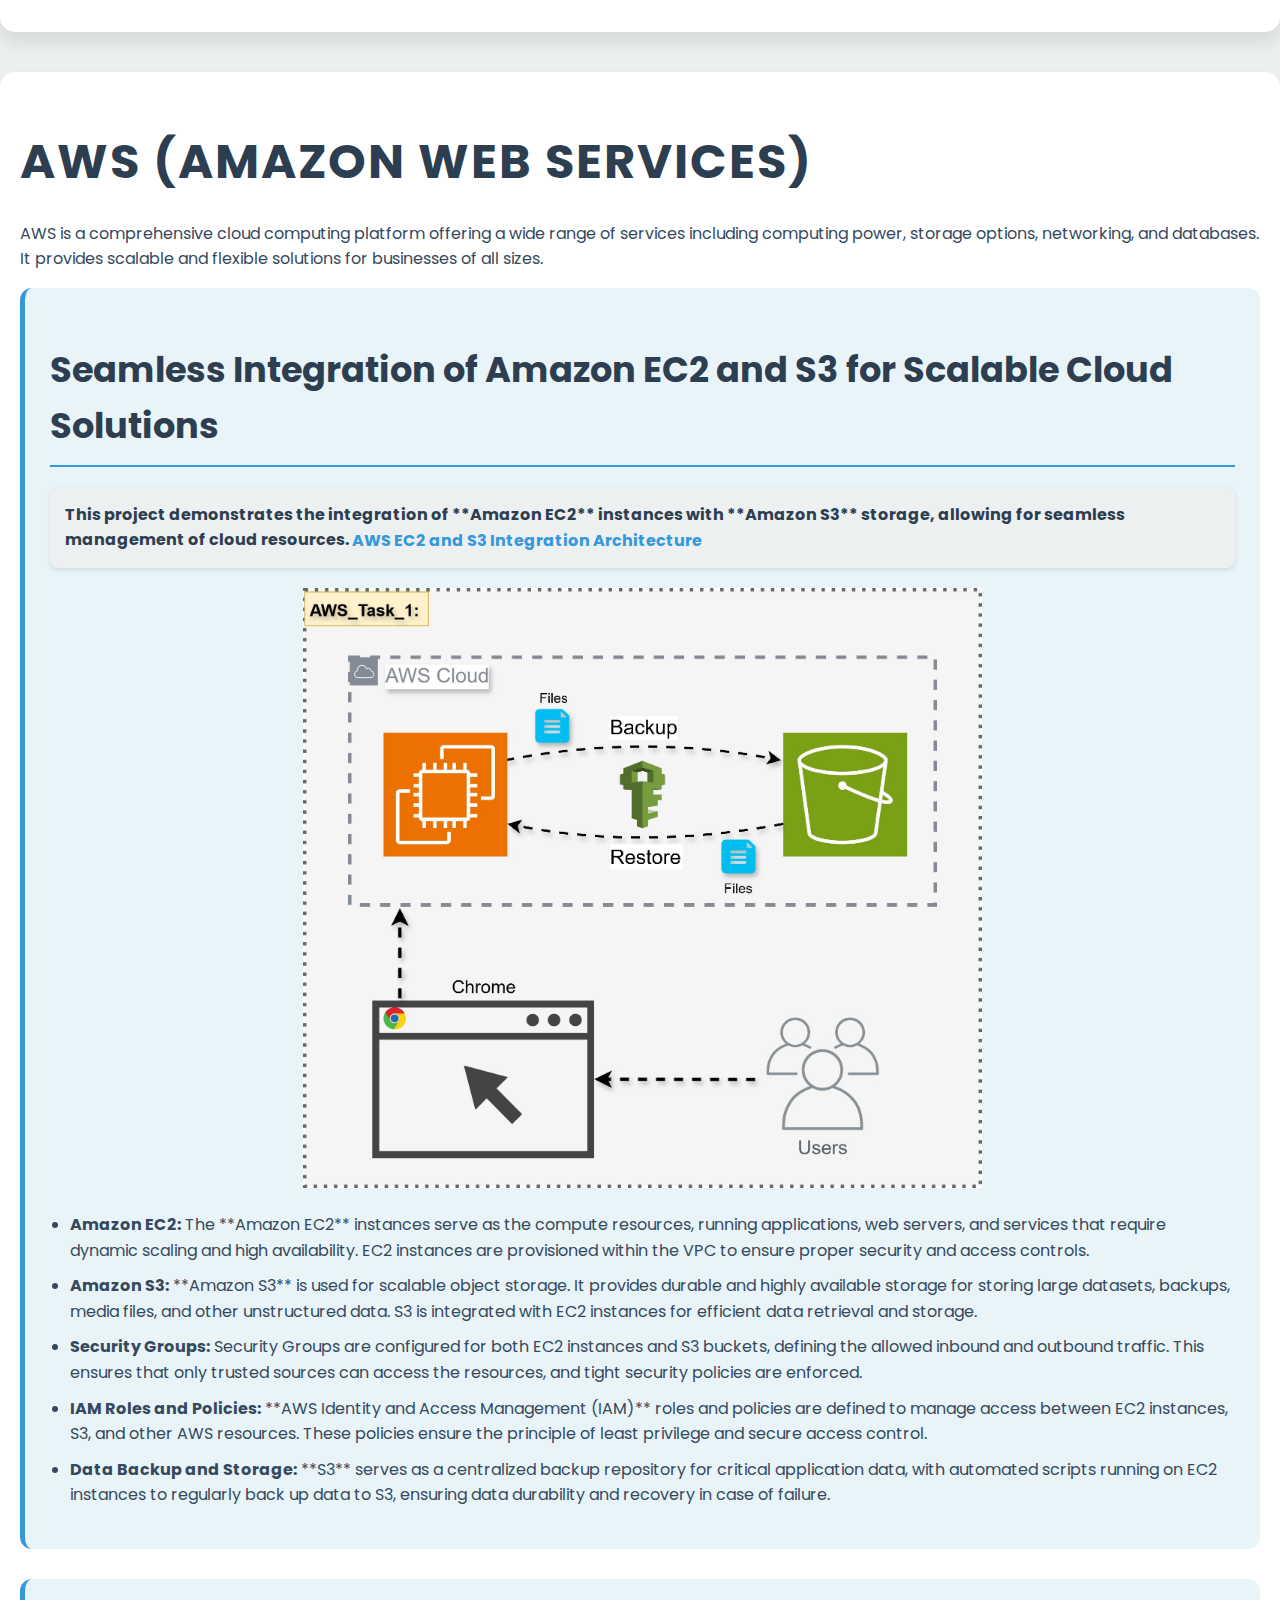
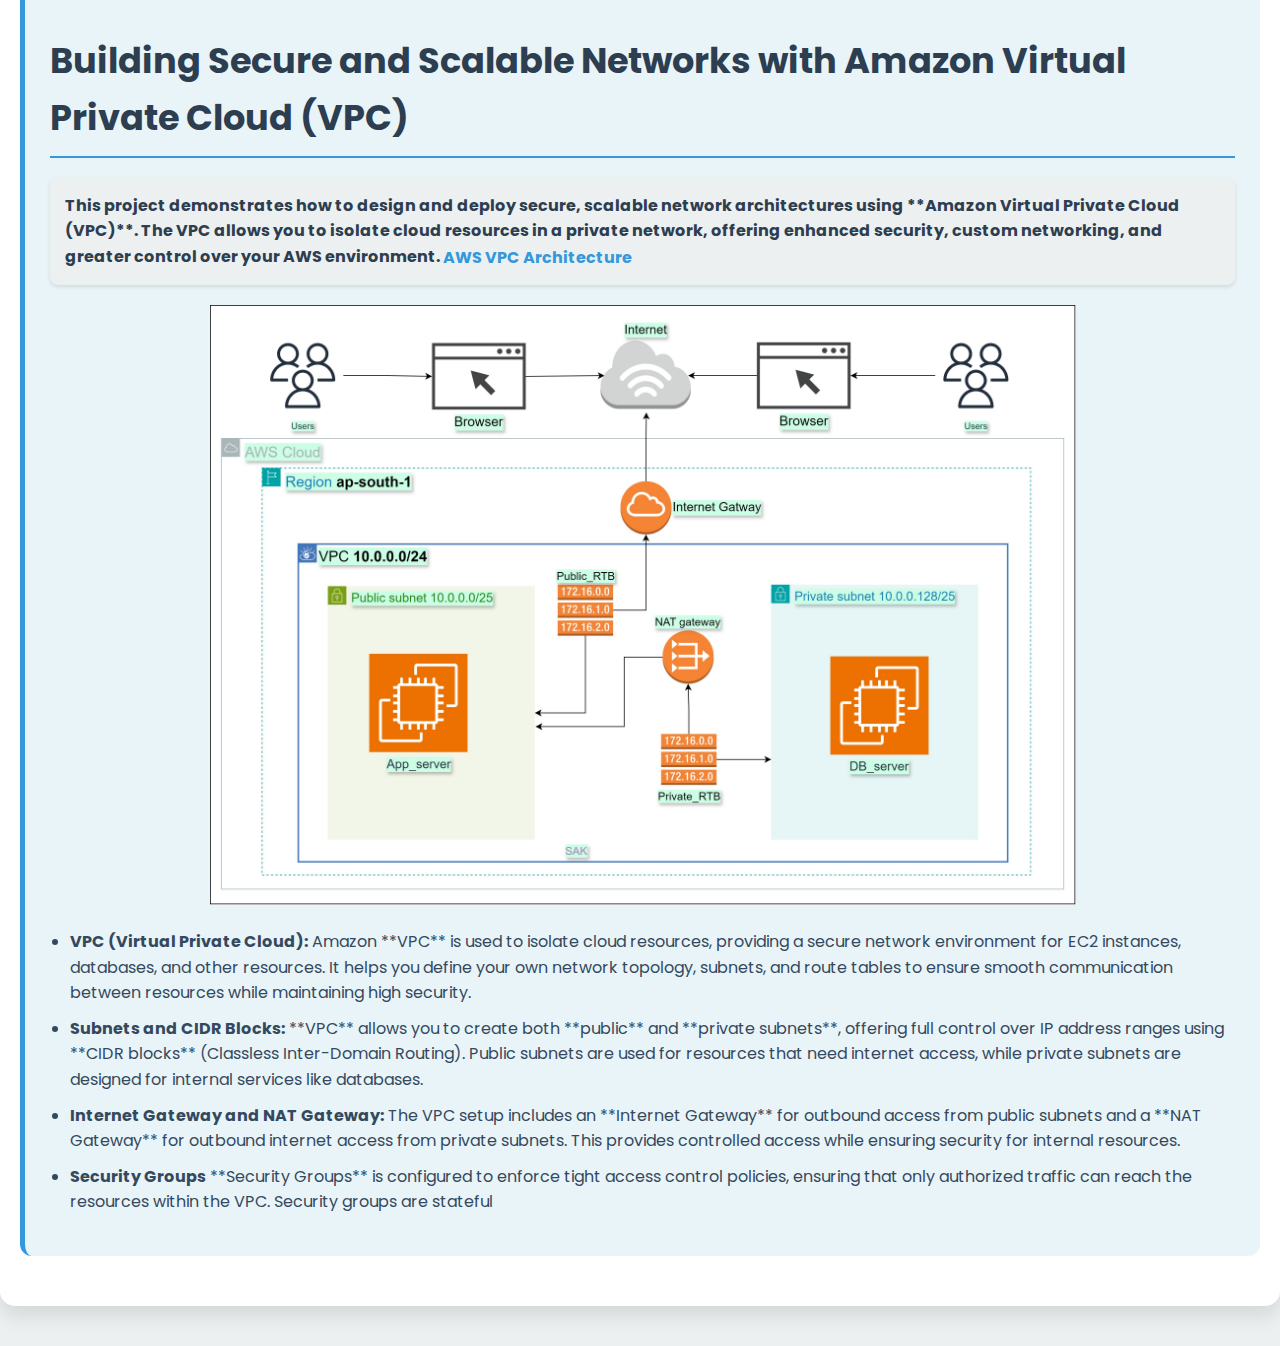
==== commit a9943176: "updated with issuses" ====
--- a/content.html
+++ b/content.html
@@ -49,44 +49,64 @@
             <div class="content">
                 <h1>DevOps Practices</h1>
                 <p>Implementing DevOps principles to streamline development and operations.</p>
-                <ul class="nav-list">
-                    <li class="nav-item dropdown">
-                        <a class="nav-link dropdown-toggle" data-bs-toggle="dropdown" href="#" role="button" aria-expanded="false" style="font-size: 1.3rem;">AWS_services</a>
-                        <ul class="dropdown-menu">
-                            <li><a class="dropdown-item" href="#aws_ec2_s3">aws_ec2_s3</a></li>
-                            <li><a class="dropdown-item" href="#aws_vpc">aws_vpc</a></li>     
-                            <li><hr class="dropdown-divider"></li>
-                            <li><a class="dropdown-item" href="#">Separated link</a></li>
-                        </ul>
-                    </li>
-                    <li class="nav-item dropdown">
-                        <a class="nav-link dropdown-toggle" data-bs-toggle="dropdown" href="#" role="button" aria-expanded="false" style="font-size: 1.3rem;">DevOps Projects</a>
-                        <ul class="dropdown-menu">
-                            <li><a class="dropdown-item" href="#project_1">Project-1</a></li>
-                            <li><a class="dropdown-item" href="#project_2">Project-2</a></li>
-                            <li><a class="dropdown-item" href="#project_3">Project-3</a></li>
-                            <li><a class="dropdown-item" href="#project_4">Project-4</a></li>
-                            <li><a class="dropdown-item" href="#project_5">Project-5</a></li>
-                            <li><a class="dropdown-item" href="#project_6">Project-6</a></li>
-                            <li><a class="dropdown-item" href="#project_7">Project-7</a></li>
-                            <li><a class="dropdown-item" href="#project_8">Project-8</a></li>
-                            <li><hr class="dropdown-divider"></li>
-                            <li><a class="dropdown-item" href="#">Separated link</a></li>
-                          </ul>
-                    </li>
-                    <li class="nav-item dropdown">
-                        <a class="nav-link dropdown-toggle" data-bs-toggle="dropdown" href="#" role="button" aria-expanded="false" style="font-size: 1.3rem;">Special Projects</a>
-                        <ul class="dropdown-menu">
-                            <li><a class="dropdown-item" href="#spc_project_1">Project-1</a></li>
-                            <li><a class="dropdown-item" href="#spc_project_2">Project-2</a></li>
-                            <li><a class="dropdown-item" href="#spc_project_3">Project-3</a></li>
-                            <li><hr class="dropdown-divider"></li>
-                            <li><a class="dropdown-item" href="#">Separated link</a></li>
-                          </ul>
-                    </li>
-                </ul>
-            </div>       
+        
+                <!-- Navbar Section -->
+                <nav class="navbar navbar-expand-lg navbar-light bg-light">
+                    <button class="navbar-toggler" type="button" data-bs-toggle="collapse" data-bs-target="#navbarNav1"
+                        aria-controls="navbarNav1" aria-expanded="false" aria-label="Toggle navigation">
+                        <span class="navbar-toggler-icon"></span>
+                    </button>
+        
+                    <div class="collapse navbar-collapse" id="navbarNav1">
+                        <ul class="navbar-nav">
+                            <!-- AWS Services Dropdown -->
+                            <li class="nav-item dropdown">
+                                <a class="nav-link dropdown-toggle" data-bs-toggle="dropdown" href="#" role="button"
+                                    aria-expanded="false" style="font-size: 1.1rem;">AWS Services</a>
+                                <ul class="dropdown-menu">
+                                    <li><a class="dropdown-item" href="#aws_ec2_s3">AWS EC2 & S3</a></li>
+                                    <li><a class="dropdown-item" href="#aws_vpc">AWS VPC</a></li>
+                                    <li><hr class="dropdown-divider"></li>
+                                    <li><a class="dropdown-item" href="#">Separated link</a></li>
+                                </ul>
+                            </li>
+        
+                            <!-- DevOps Projects Dropdown -->
+                            <li class="nav-item dropdown">
+                                <a class="nav-link dropdown-toggle" data-bs-toggle="dropdown" href="#" role="button"
+                                    aria-expanded="false" style="font-size: 1.1rem;">DevOps Projects</a>
+                                <ul class="dropdown-menu">
+                                    <li><a class="dropdown-item" href="#project_1">Project-1</a></li>
+                                    <li><a class="dropdown-item" href="#project_2">Project-2</a></li>
+                                    <li><a class="dropdown-item" href="#project_3">Project-3</a></li>
+                                    <li><a class="dropdown-item" href="#project_4">Project-4</a></li>
+                                    <li><a class="dropdown-item" href="#project_5">Project-5</a></li>
+                                    <li><a class="dropdown-item" href="#project_6">Project-6</a></li>
+                                    <li><a class="dropdown-item" href="#project_7">Project-7</a></li>
+                                    <li><a class="dropdown-item" href="#project_8">Project-8</a></li>
+                                    <li><hr class="dropdown-divider"></li>
+                                    <li><a class="dropdown-item" href="#">Separated link</a></li>
+                                </ul>
+                            </li>
+        
+                            <!-- Special Projects Dropdown -->
+                            <li class="nav-item dropdown">
+                                <a class="nav-link dropdown-toggle" data-bs-toggle="dropdown" href="#" role="button"
+                                    aria-expanded="false" style="font-size: 1.1rem;">Special Projects</a>
+                                <ul class="dropdown-menu">
+                                    <li><a class="dropdown-item" href="#spc_project_1">Project-1</a></li>
+                                    <li><a class="dropdown-item" href="#spc_project_2">Project-2</a></li>
+                                    <li><a class="dropdown-item" href="#spc_project_3">Project-3</a></li>
+                                    <li><hr class="dropdown-divider"></li>
+                                    <li><a class="dropdown-item" href="#">Separated link</a></li>
+                                </ul>
+                            </li>
+                        </ul>
+                    </div>
+                </nav>
+            </div>
         </div>
+        
         <div id="projects" class="container mt-6">
             <h1>Projects</h1>
             <p>Explore my projects showcasing DevOps practices and automation.</p>
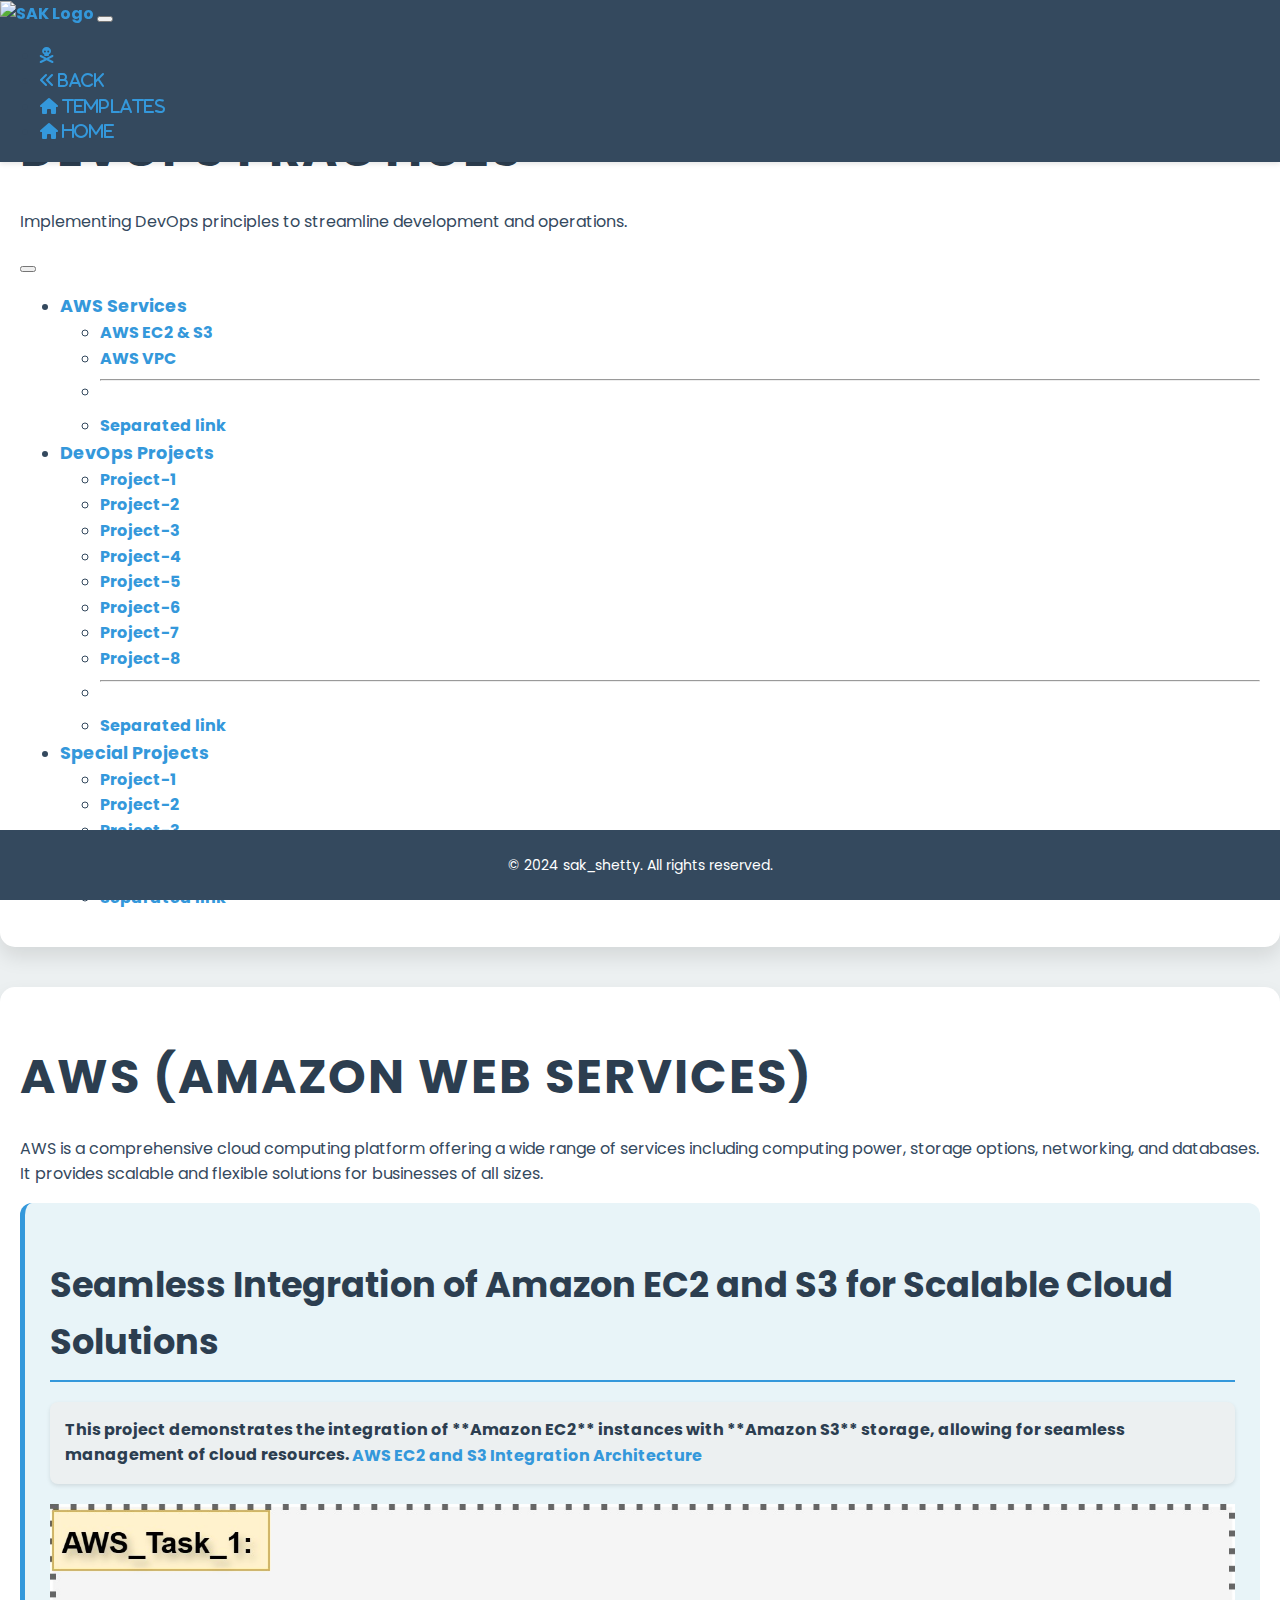
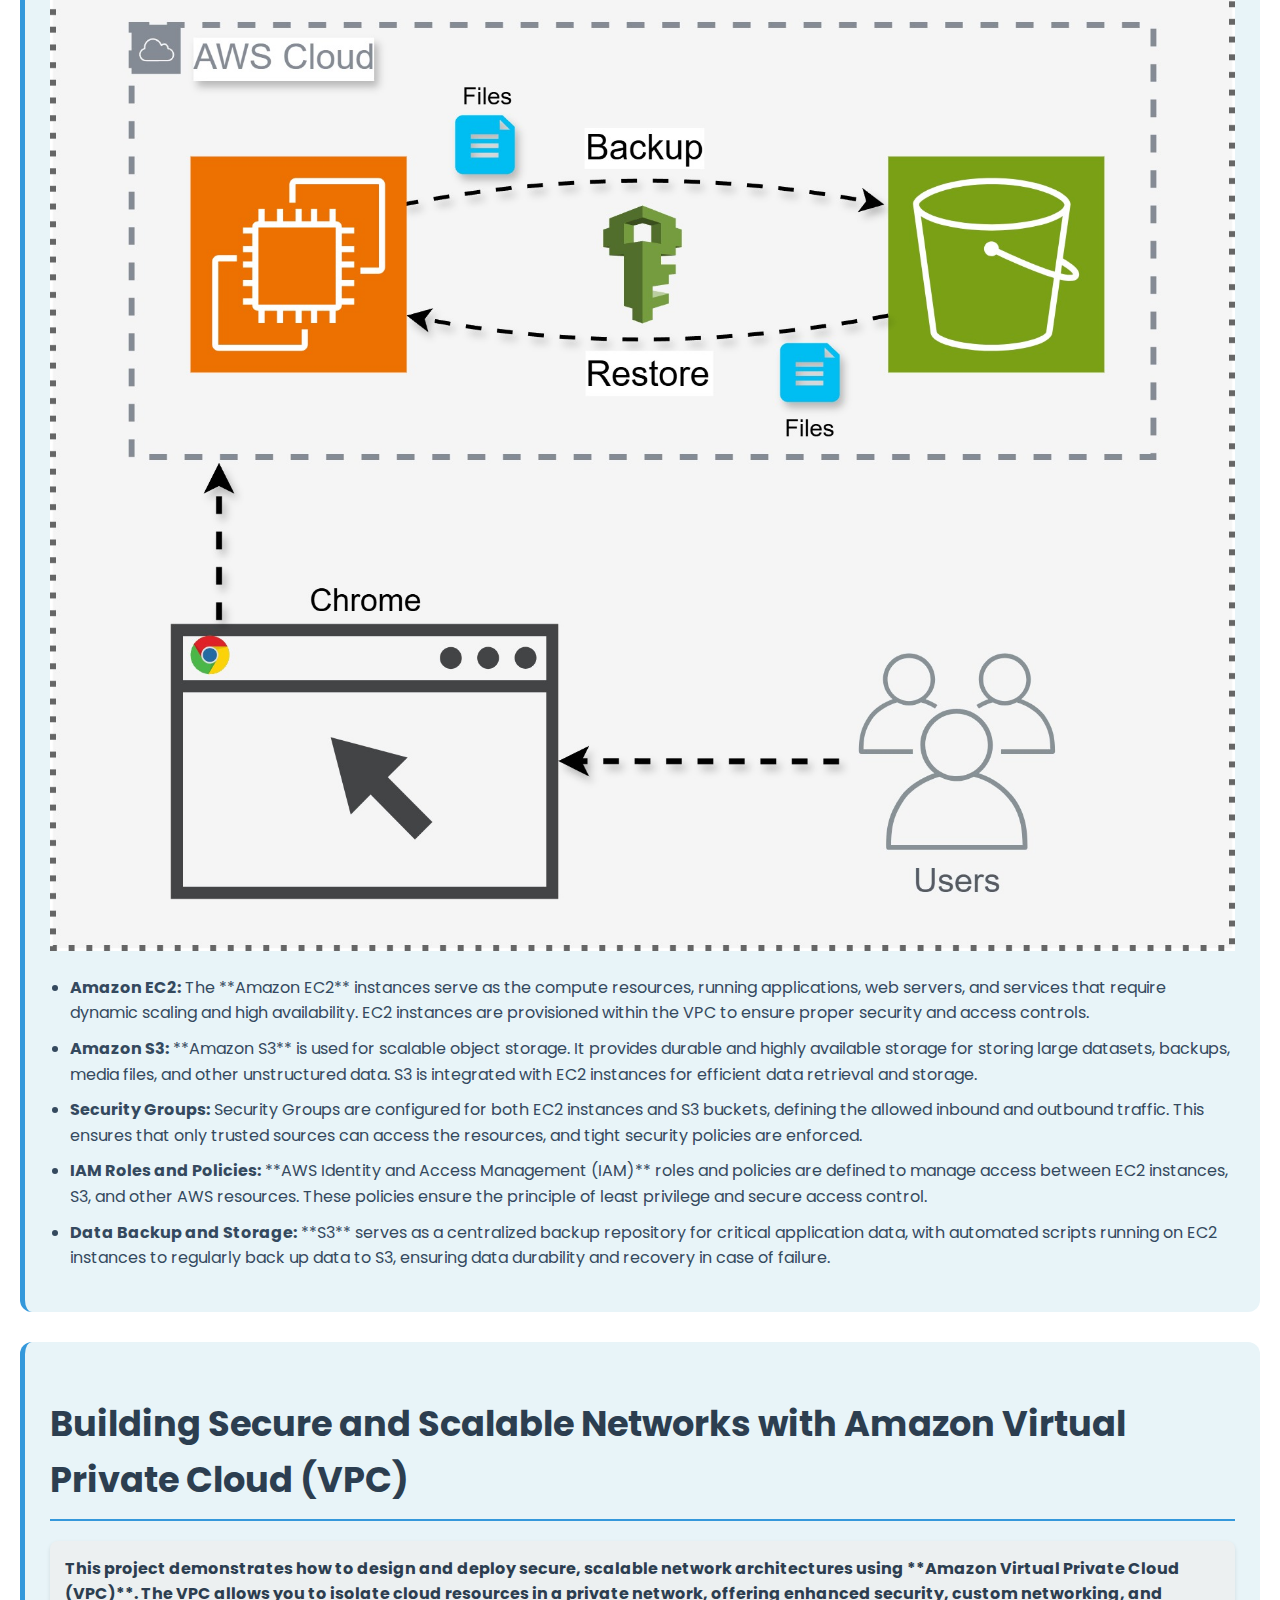
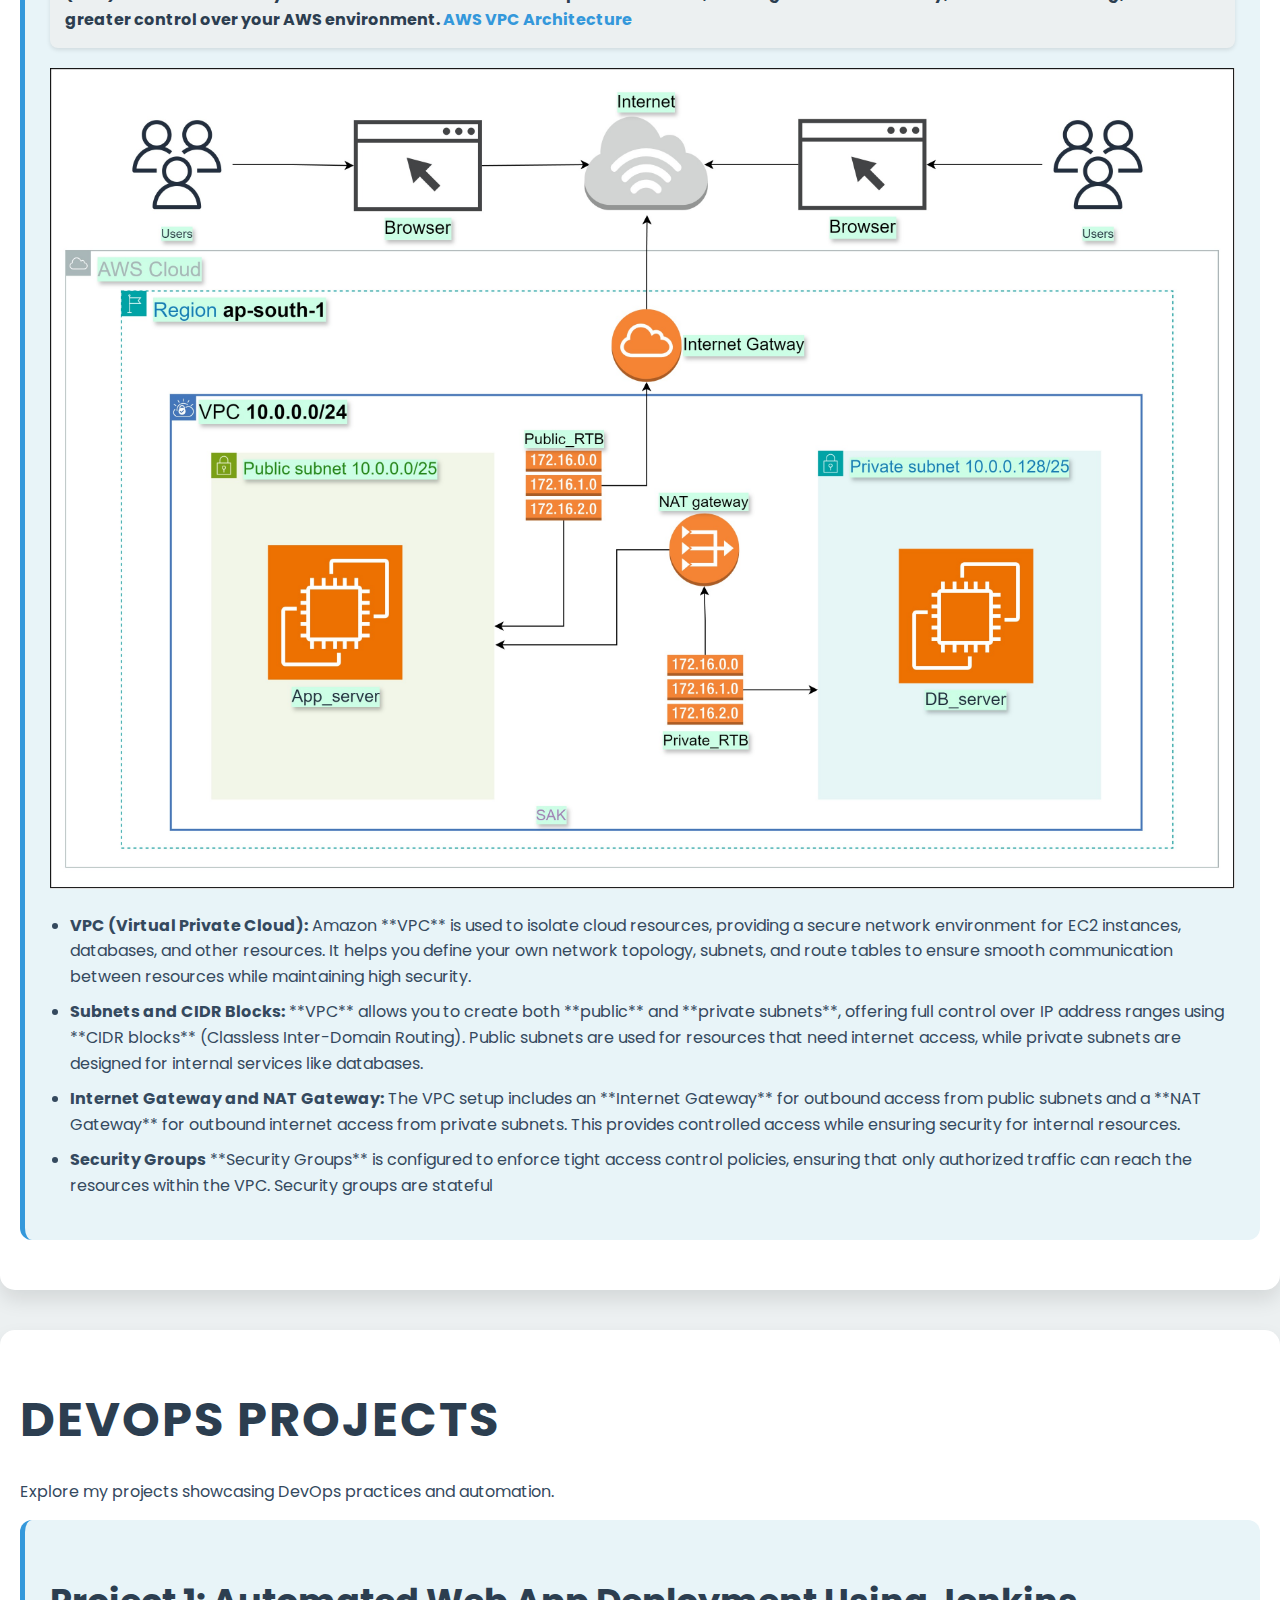
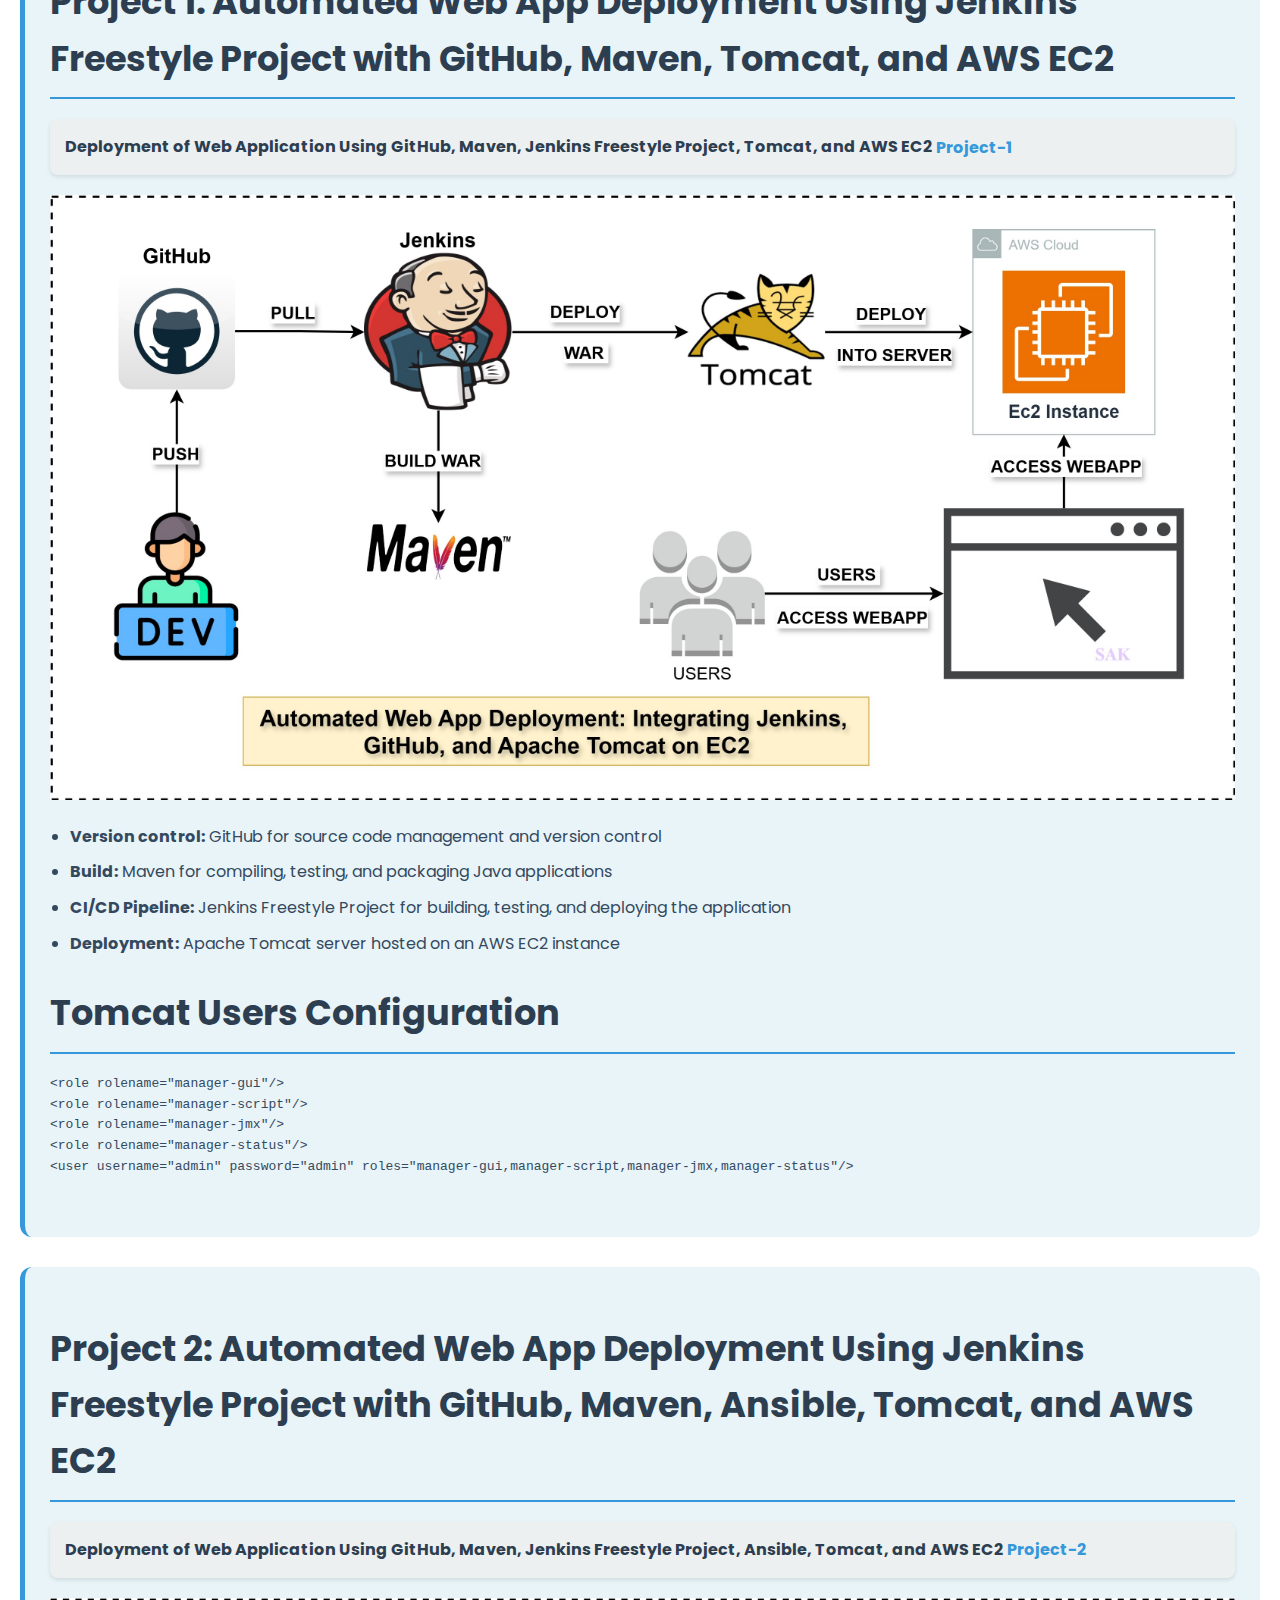
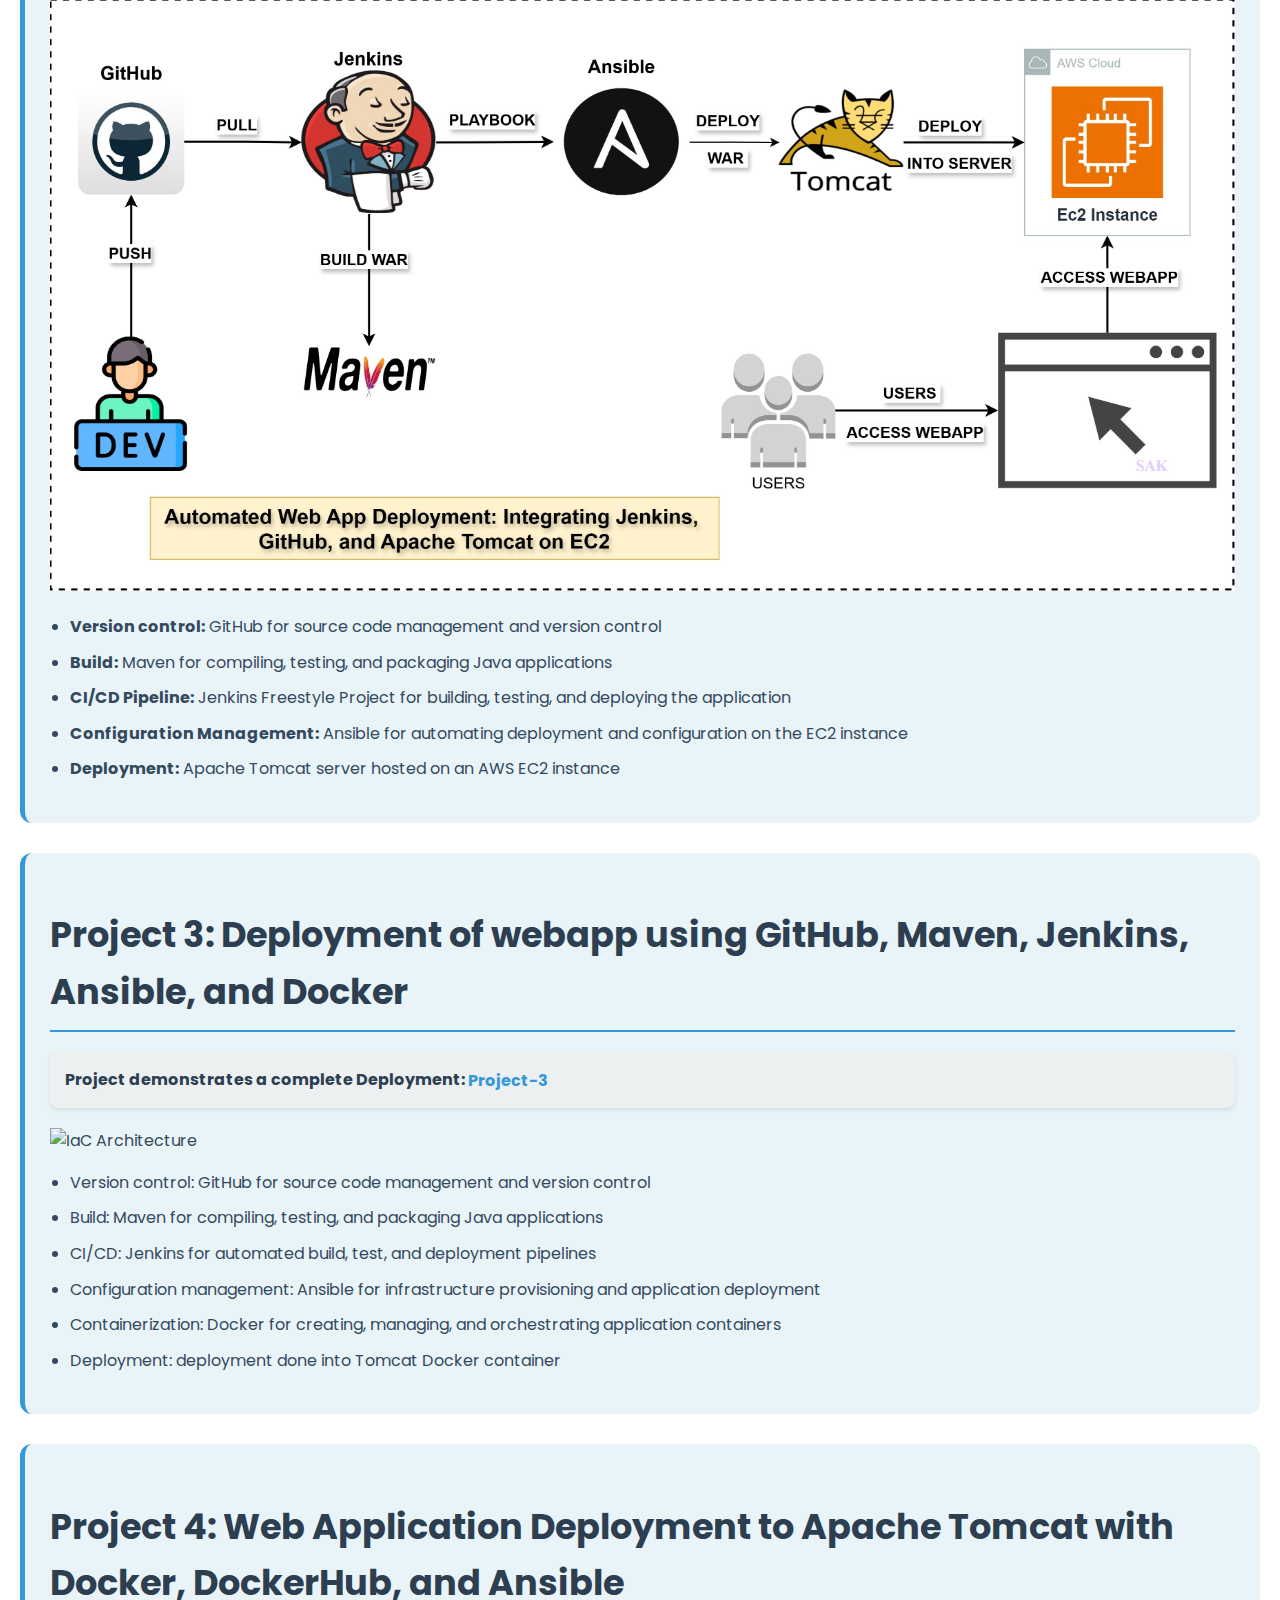
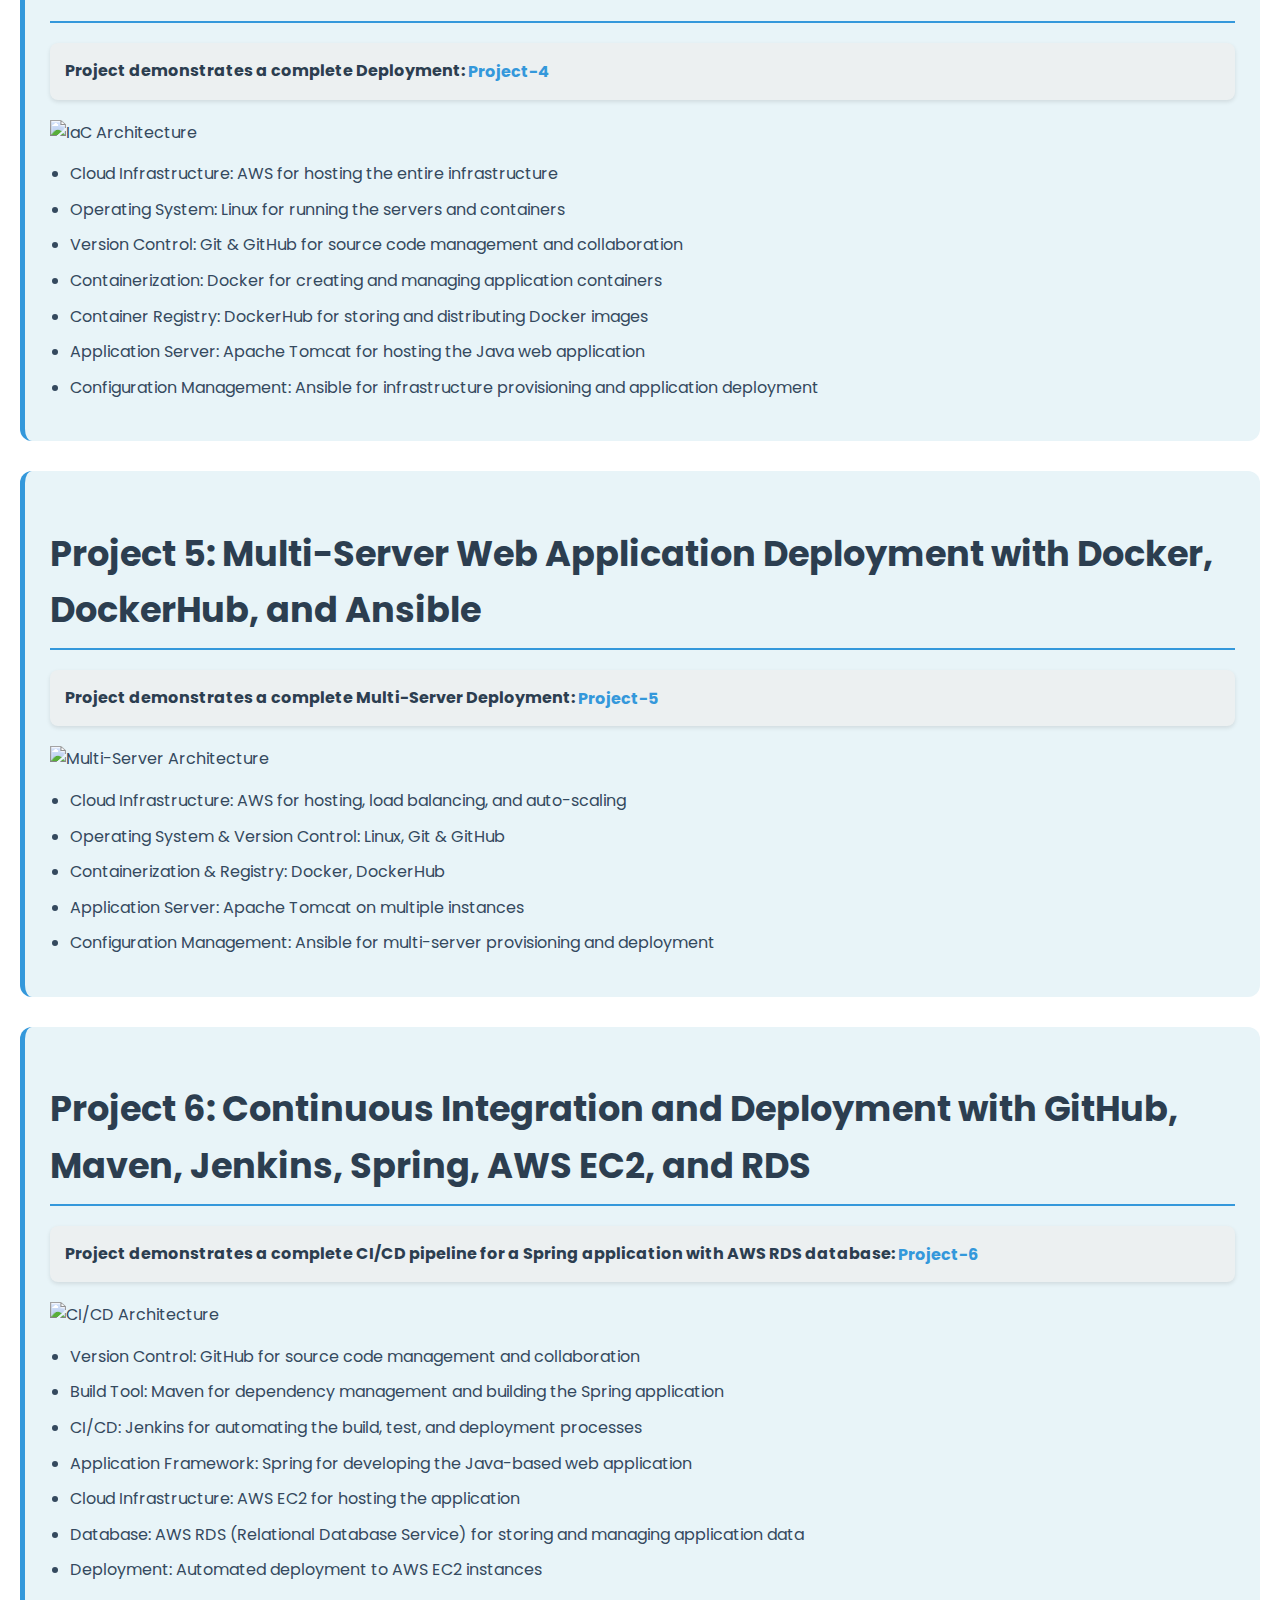
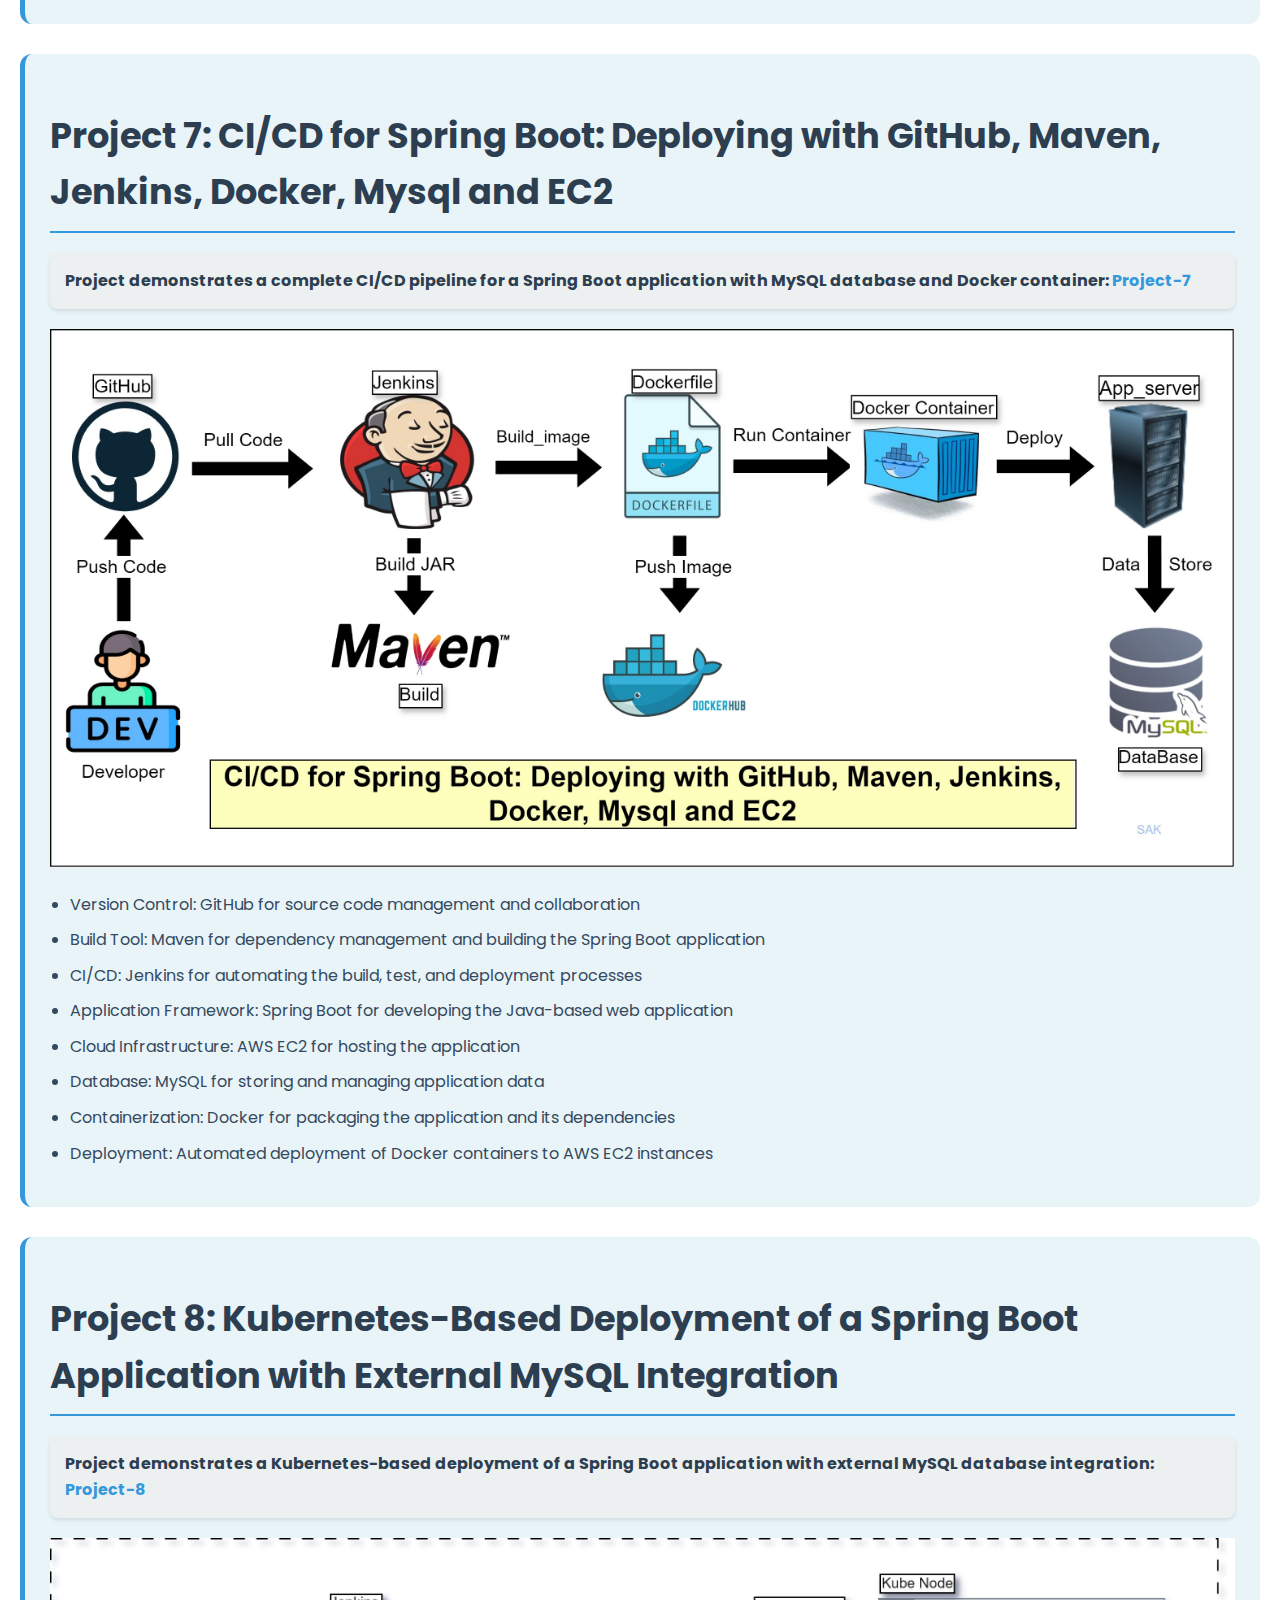
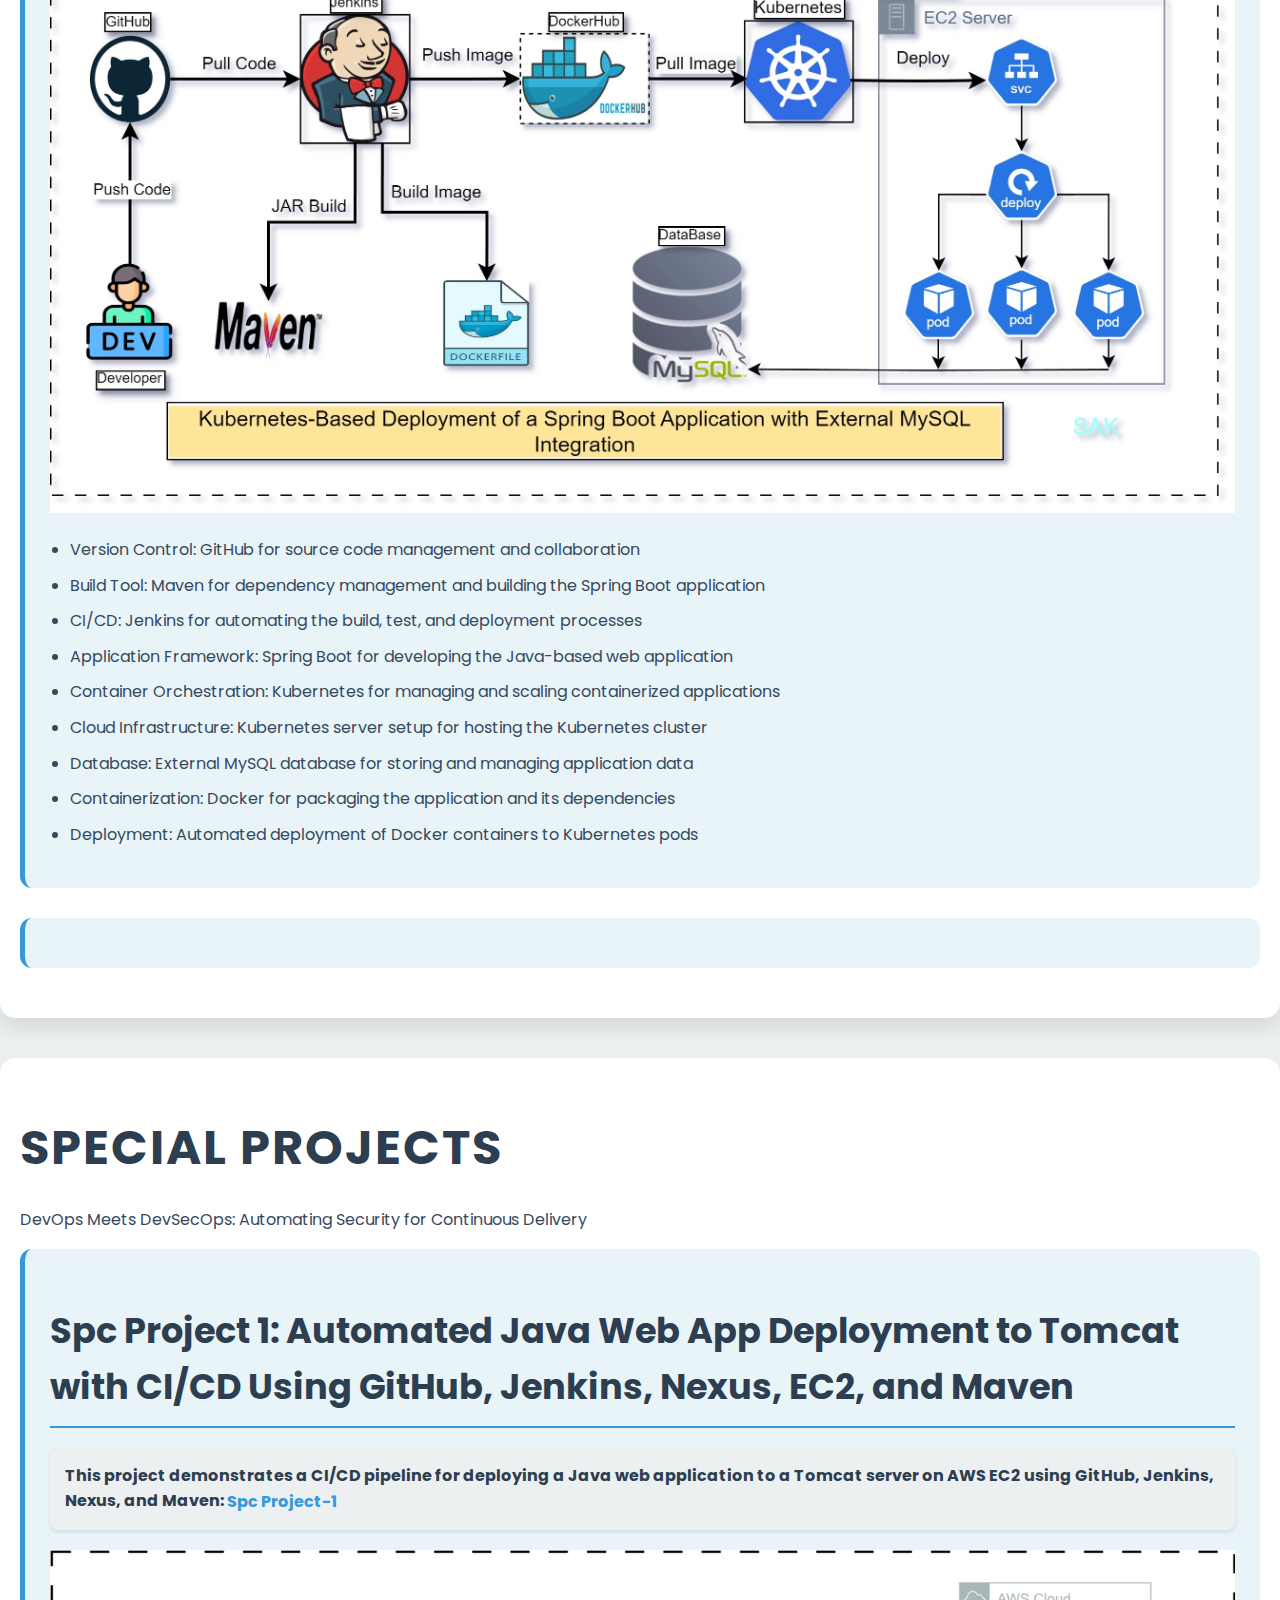
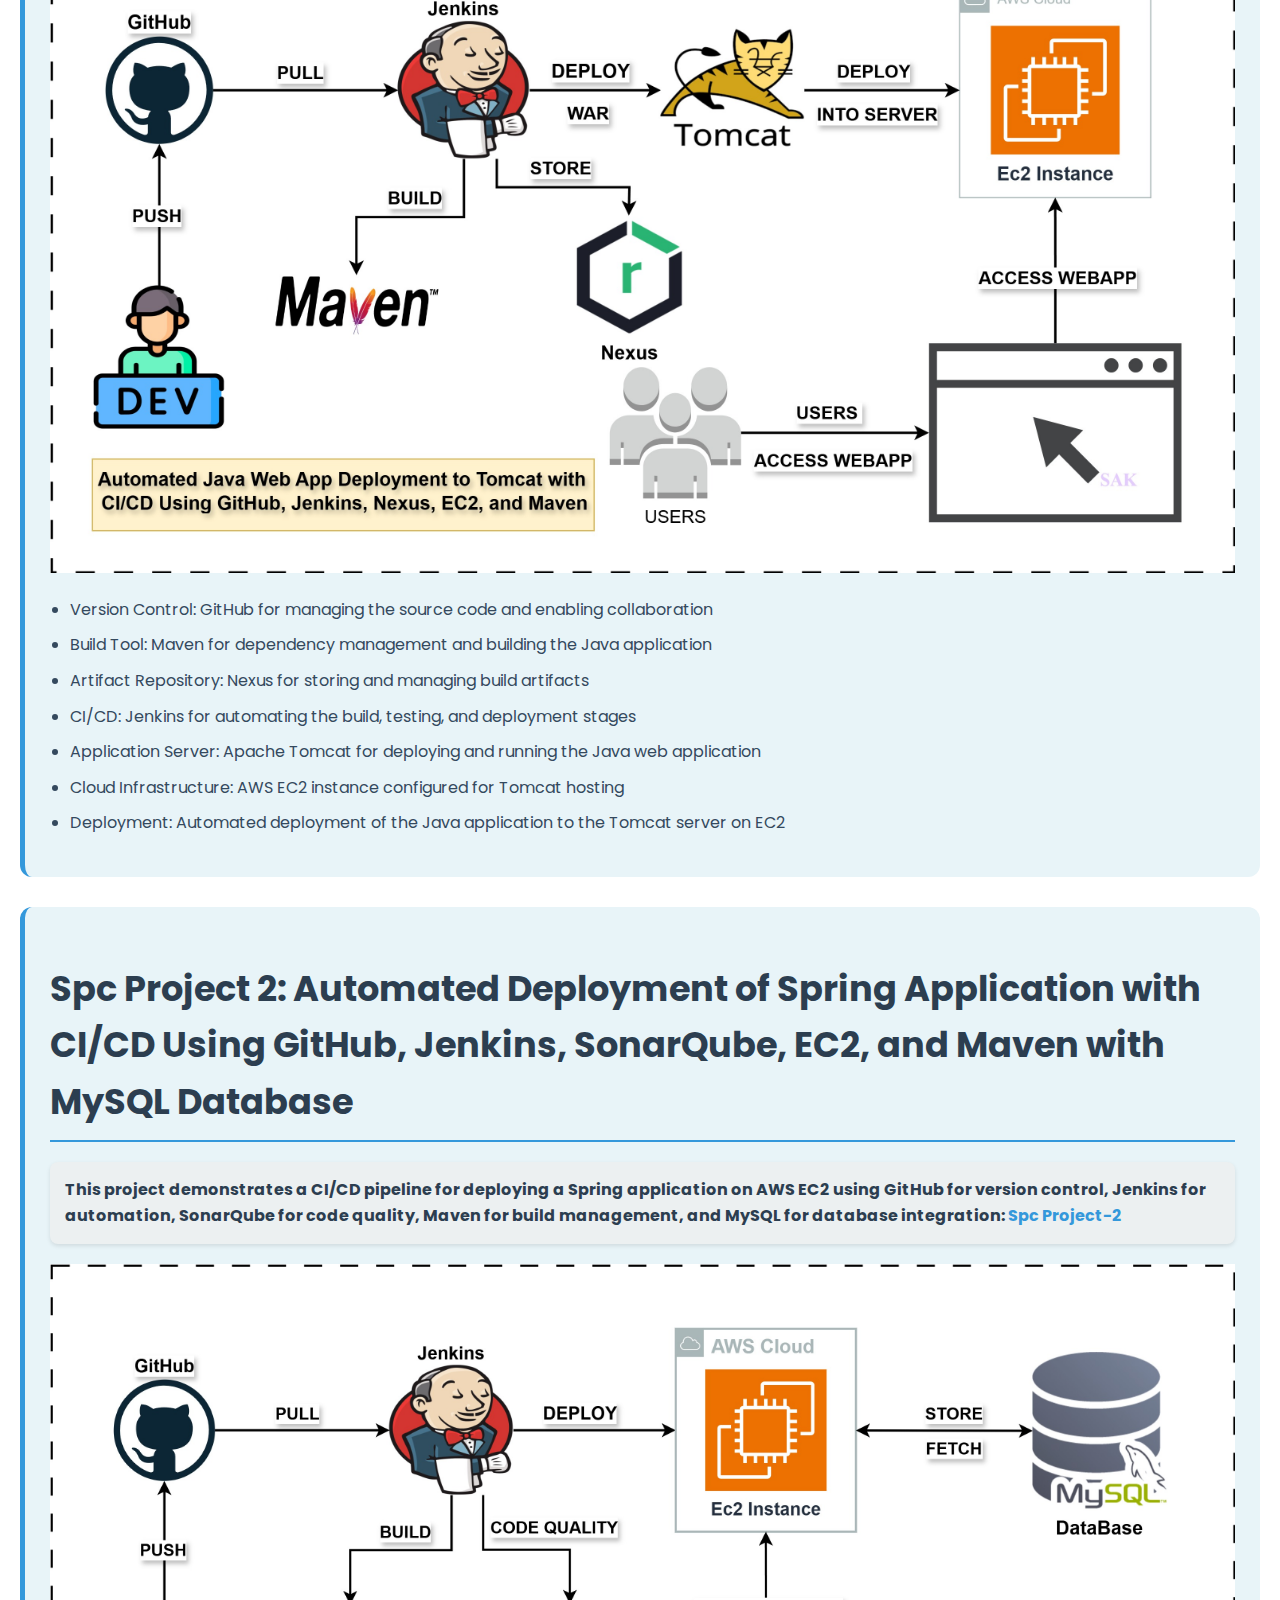
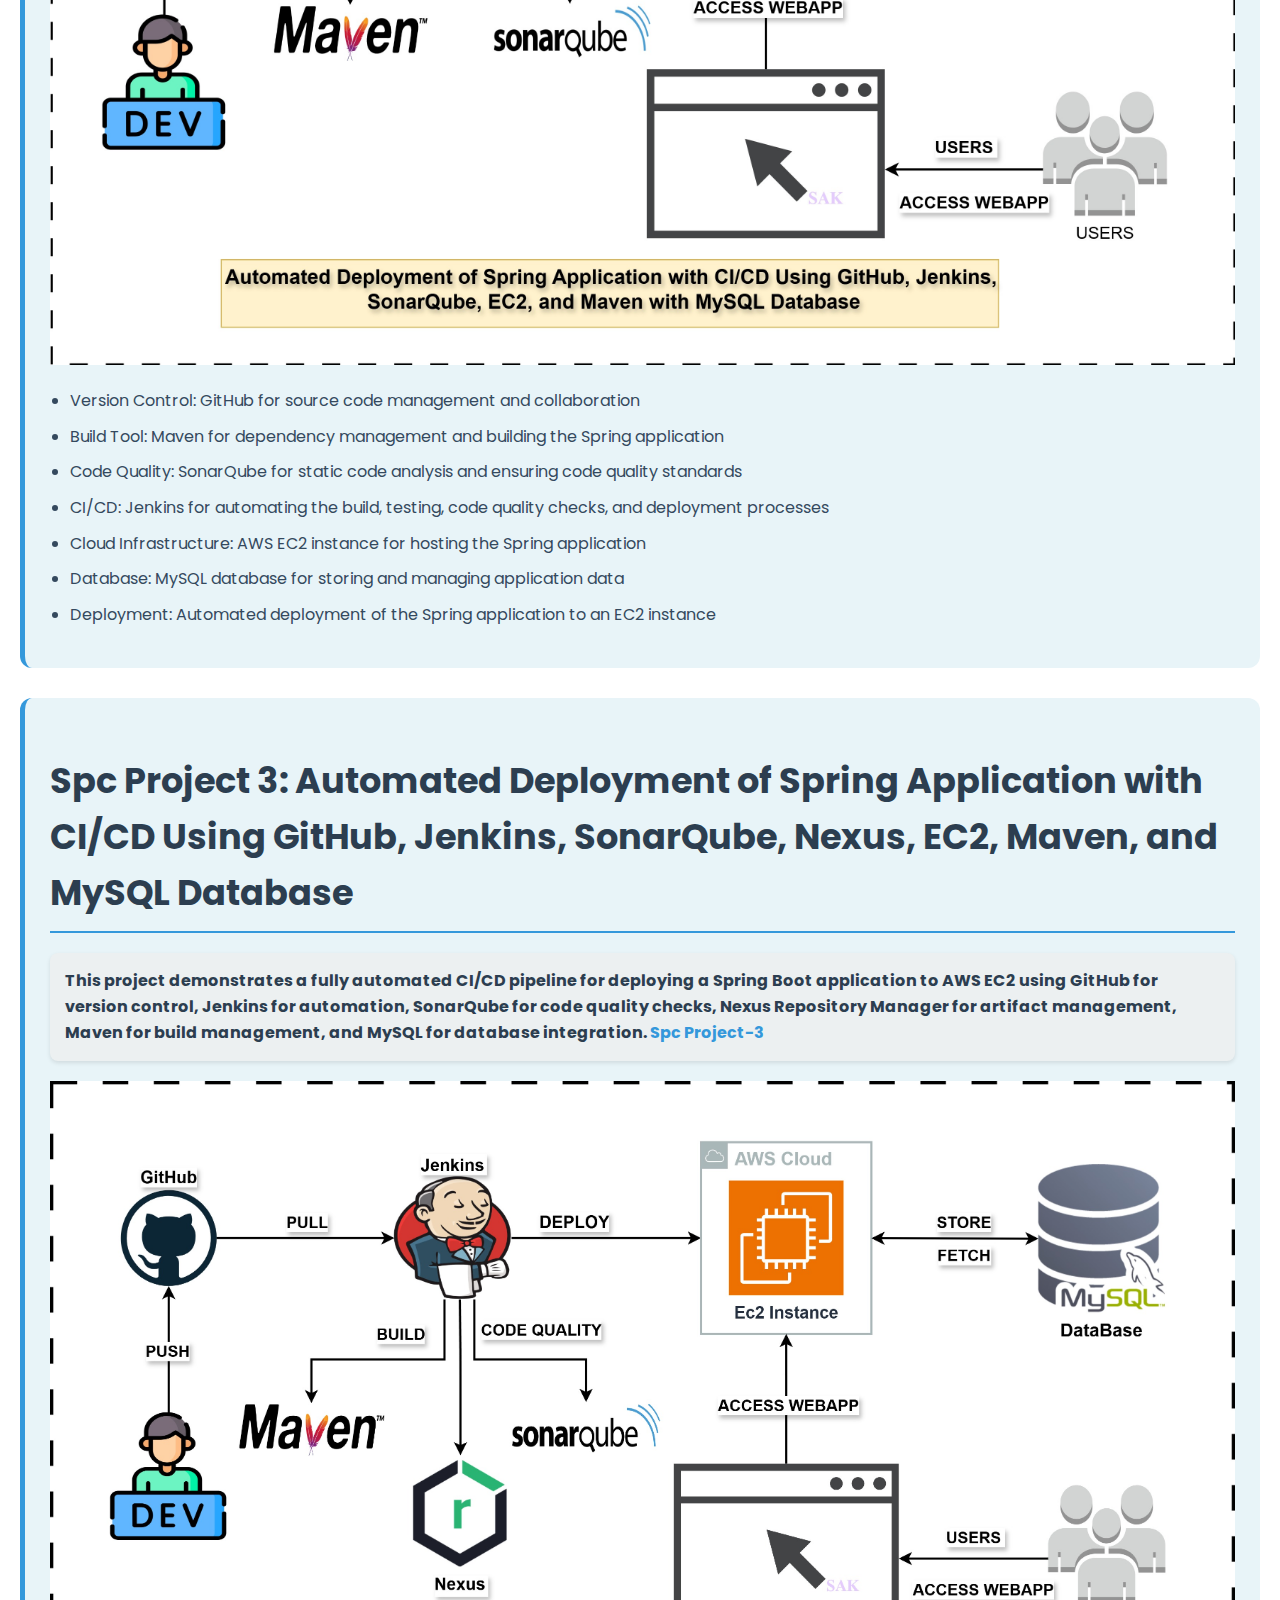
==== commit 42238473: "completed" ====
--- a/content.html
+++ b/content.html
@@ -28,17 +28,12 @@
                 </button>
         
                 <!-- Navigation Links -->
-                <div class="collapse navbar-collapse justify-content-end" id="navbarNav">
+                <div class="collapse navbar-collapse justify-content-end" id="navbarNav"> 
                     <ul class="navbar-nav">
-                        <li class="nav-item">
-                            <a class="nav-link text-white fs-4" href="notes_info.html" onclick="checkLogin(event)"><i class="fa-solid fa-skull-crossbones"></i></a>
-                        </li>
-                        <li class="nav-item">
-                            <a class="nav-link text-white fs-4" href="javascript:history.back()"><i class="fa-solid fa-angles-left"> Back</i></a>
-                        </li>
-                        <li class="nav-item">
-                            <a class="nav-link text-white fs-4" href="index.html"><i class="fa-solid fa-house"> Home</i></a>
-                        </li>
+                        <li class="nav-item"><a class="nav-link text-white fs-4" href="notes_info.html" onclick="checkLogin(event)"><i class="fa-solid fa-skull-crossbones"></i></a></li>
+                        <li class="nav-item"><a class="nav-link text-white fs-4" href="javascript:history.back()"><i class="fa-solid fa-angles-left"> Back</i></a></li>
+                        <li class="nav-item"><a class="nav-link text-white fs-4" href="template.html"><i class="fa-solid fa-house"> Templates</i></a></li>
+                        <li class="nav-item"><a class="nav-link text-white fs-4" href="index.html"><i class="fa-solid fa-house"> Home</i></a></li>
                     </ul>
                 </div>
             </div>
@@ -106,29 +101,72 @@
                 </nav>
             </div>
         </div>
-        
+
+        <div id="aws" class="container">
+            <h1>AWS (Amazon Web Services)</h1>
+            <p>AWS is a comprehensive cloud computing platform offering a wide range of services including computing power, storage options, networking, and databases. It provides scalable and flexible solutions for businesses of all sizes.</p>
+            <div id="aws_ec2_s3" class="project">
+                <h2>Seamless Integration of Amazon EC2 and S3 for Scalable Cloud Solutions</h2>
+                <p class="pro"><strong>This project demonstrates the integration of **Amazon EC2** instances with **Amazon S3** storage, allowing for seamless management of cloud resources.
+                    <a href="images/aws_ec2_s3_task.jpg" alt="VPC" class="service-image" style="width: 100%; height: 600px; object-fit: contain;">AWS EC2 and S3 Integration Architecture</a></strong>
+                </p>
+                <img src="images/aws_ec2_s3_task.jpg" alt="IaC Architecture" class="project-image" style="width: 100%; object-fit: contain;">
+                <ul>
+                    <li><strong>Amazon EC2:</strong> The **Amazon EC2** instances serve as the compute resources, running applications, web servers, and services that require dynamic scaling and high availability. EC2 instances are provisioned within the VPC to ensure proper security and access controls.</li>
+                    <li><strong>Amazon S3:</strong> **Amazon S3** is used for scalable object storage. It provides durable and highly available storage for storing large datasets, backups, media files, and other unstructured data. S3 is integrated with EC2 instances for efficient data retrieval and storage.</li>
+                    <li><strong>Security Groups:</strong> Security Groups are configured for both EC2 instances and S3 buckets, defining the allowed inbound and outbound traffic. This ensures that only trusted sources can access the resources, and tight security policies are enforced.</li>
+                    <li><strong>IAM Roles and Policies:</strong> **AWS Identity and Access Management (IAM)** roles and policies are defined to manage access between EC2 instances, S3, and other AWS resources. These policies ensure the principle of least privilege and secure access control.</li>
+                    <li><strong>Data Backup and Storage:</strong> **S3** serves as a centralized backup repository for critical application data, with automated scripts running on EC2 instances to regularly back up data to S3, ensuring data durability and recovery in case of failure.</li>
+                </ul>
+            </div>
+            <div id="aws_vpc" class="project">
+                <h2>Building Secure and Scalable Networks with Amazon Virtual Private Cloud (VPC)</h2>
+                <p class="pro"><strong>This project demonstrates how to design and deploy secure, scalable network architectures using **Amazon Virtual Private Cloud (VPC)**. The VPC allows you to isolate cloud resources in a private network, offering enhanced security, custom networking, and greater control over your AWS environment.  
+                    <a href="images/3tier_aws_app.jpg" alt="VPC" class="service-image" style="width: 100%; height: 600px; object-fit: contain;">AWS VPC Architecture</a></strong>
+                </p>
+                <img src="images/3tier_aws_app.jpg" alt="IaC Architecture" class="project-image" style="width: 100%; object-fit: contain;">
+                <ul>
+                    <li><strong>VPC (Virtual Private Cloud):</strong> Amazon **VPC** is used to isolate cloud resources, providing a secure network environment for EC2 instances, databases, and other resources. It helps you define your own network topology, subnets, and route tables to ensure smooth communication between resources while maintaining high security.</li>
+                    <li><strong>Subnets and CIDR Blocks:</strong> **VPC** allows you to create both **public**  and **private subnets**, offering full control over IP address ranges using **CIDR blocks** (Classless Inter-Domain Routing). Public subnets are used for resources that need internet access, while private subnets are designed for internal services like databases.</li>
+                    <li><strong>Internet Gateway and NAT Gateway:</strong> The VPC setup includes an **Internet Gateway** for outbound access from public subnets and a **NAT Gateway** for outbound internet access from private subnets. This provides controlled access while ensuring security for internal resources.</li>
+                    <li><strong>Security Groups</strong> **Security Groups** is configured to enforce tight access control policies, ensuring that only authorized traffic can reach the resources within the VPC. Security groups are stateful</li>
+                </ul>
+            </div>
+            
+        </div>
+
         <div id="projects" class="container mt-6">
-            <h1>Projects</h1>
+            <h1>DevOps Projects</h1>
             <p>Explore my projects showcasing DevOps practices and automation.</p>
                 <div id="project_1" class="project">
                     <h2>Project 1: Automated Web App Deployment Using Jenkins Freestyle Project with GitHub, Maven, Tomcat, and AWS EC2</h2>
                     <p class="pro"><strong>Deployment of Web Application Using GitHub, Maven, Jenkins Freestyle Project, Tomcat, and AWS EC2
                     <a href="images/Project_tomcat_1.jpg" alt="Project-1" class="service-image" style="width: 100%; height: 600px; object-fit: contain;">Project-1</a></strong>
                     </p> 
-                    <img src="images/Project_tomcat_1.jpg" alt="Pipeline Architecture" class="project-image" style="width: 100%; height: 600px; object-fit: contain;">   
+                    <img src="images/Project_tomcat_1.jpg" alt="Pipeline Architecture" class="project-image" style="width: 100%; object-fit: contain;">   
                     <ul>
                         <li><strong>Version control:</strong> GitHub for source code management and version control</li>
                         <li><strong>Build:</strong> Maven for compiling, testing, and packaging Java applications</li>
                         <li><strong>CI/CD Pipeline:</strong> Jenkins Freestyle Project for building, testing, and deploying the application</li>
                         <li><strong>Deployment:</strong> Apache Tomcat server hosted on an AWS EC2 instance</li>
                     </ul>
+                    <div>
+                        <h2 class="fs-4" >Tomcat Users Configuration</h2>
+                        <pre>
+&lt;role rolename="manager-gui"/&gt;
+&lt;role rolename="manager-script"/&gt;
+&lt;role rolename="manager-jmx"/&gt;
+&lt;role rolename="manager-status"/&gt;
+&lt;user username="admin" password="admin" roles="manager-gui,manager-script,manager-jmx,manager-status"/&gt;
+                        </pre>
+                    </div>
                 </div>
                 <div id="project_2" class="project">
                     <h2>Project 2: Automated Web App Deployment Using Jenkins Freestyle Project with GitHub, Maven, Ansible, Tomcat, and AWS EC2</h2>
                     <p class="pro"><strong>Deployment of Web Application Using GitHub, Maven, Jenkins Freestyle Project, Ansible, Tomcat, and AWS EC2
                     <a href="images/Project_2.jpg" alt="Project-1" class="service-image" style="width: 100%; height: 600px; object-fit: contain;">Project-2</a></strong>
                     </p> 
-                    <img src="images/Project_2.jpg" alt="Pipeline Architecture" class="project-image" style="width: 100%; height: 600px; object-fit: contain;">   
+                    <img src="images/Project_2.jpg" alt="Pipeline Architecture" class="project-image" style="width: 100%; object-fit: contain;">   
                 
                     <ul>
                         <li><strong>Version control:</strong> GitHub for source code management and version control</li>
@@ -144,7 +182,7 @@
                     <p class="pro"><strong>Project demonstrates a complete Deployment:  
                         <a href="images/project_1.jpg" alt="VPC" class="service-image" style="width: 100%; height: 600px; object-fit: contain;">Project-3</a></strong>
                     </p>
-                    <img src="images/project_1.jpg" alt="IaC Architecture" class="project-image" style="width: 100%; height: 600px; object-fit: contain;">
+                    <img src="images/project_1.jpg" alt="IaC Architecture" class="project-image" style="width: 100%; object-fit: contain;">
                 
                         <ul>
                             <li>Version control: GitHub for source code management and version control</li>
@@ -160,7 +198,7 @@
                     <p class="pro"><strong>Project demonstrates a complete Deployment:  
                         <a href="images/docker_hub_ansible.jpg" alt="CI/CD Pipeline" class="service-image" style="width: 100%; height: 600px; object-fit: contain;">Project-4</a></strong>
                     </p>
-                    <img src="images/docker_hub_ansible.jpg" alt="IaC Architecture" class="project-image" style="width: 100%; height: 600px; object-fit: contain;">
+                    <img src="images/docker_hub_ansible.jpg" alt="IaC Architecture" class="project-image" style="width: 100%; object-fit: contain;">
                         <ul>
                             <li>Cloud Infrastructure: AWS for hosting the entire infrastructure</li>
                             <li>Operating System: Linux for running the servers and containers</li>
@@ -176,7 +214,7 @@
                     <p class="pro"><strong>Project demonstrates a complete Multi-Server Deployment:  
                         <a href="images/ansible_docker_server.jpg" alt="Multi-Server CI/CD Pipeline" class="service-image" style="width: 100%; height: 600px; object-fit: contain;">Project-5</a></strong>
                     </p>
-                    <img src="images/ansible_docker_server.jpg" alt="Multi-Server Architecture" class="project-image" style="width: 100%; height: 600px; object-fit: contain;">
+                    <img src="images/ansible_docker_server.jpg" alt="Multi-Server Architecture" class="project-image" style="width: 100%; object-fit: contain;">
                         <ul>
                             <li>Cloud Infrastructure: AWS for hosting, load balancing, and auto-scaling</li>
                             <li>Operating System & Version Control: Linux, Git & GitHub</li>
@@ -190,7 +228,7 @@
                     <p class="pro"><strong>Project demonstrates a complete CI/CD pipeline for a Spring application with AWS RDS database:  
                         <a href="images/spring_mysql.jpg" alt="CI/CD Pipeline" class="service-image" style="width: 100%; height: 600px; object-fit: contain;">Project-6</a></strong>
                     </p>
-                    <img src="images/spring_mysql.jpg" alt="CI/CD Architecture" class="project-image" style="width: 100%; height: 600px; object-fit: contain;">
+                    <img src="images/spring_mysql.jpg" alt="CI/CD Architecture" class="project-image" style="width: 100%; object-fit: contain;">
                         <ul>
                             <li>Version Control: GitHub for source code management and collaboration</li>
                             <li>Build Tool: Maven for dependency management and building the Spring application</li>
@@ -207,7 +245,7 @@
                     <p class="pro"><strong>Project demonstrates a complete CI/CD pipeline for a Spring Boot application with MySQL database and Docker container:  
                         <a href="images/spring_mysql_docker.jpg" alt="CI/CD Pipeline" class="service-image" style="width: 100%; height: 600px; object-fit: contain;">Project-7</a></strong>
                     </p>
-                    <img src="images/spring_mysql_docker.jpg" alt="CI/CD Architecture" class="project-image" style="width: 100%; height: 600px; object-fit: contain;">
+                    <img src="images/spring_mysql_docker.jpg" alt="CI/CD Architecture" class="project-image" style="width: 100%; object-fit: contain;">
                         <ul>
                             <li>Version Control: GitHub for source code management and collaboration</li>
                             <li>Build Tool: Maven for dependency management and building the Spring Boot application</li>
@@ -224,7 +262,7 @@
                     <p class="pro"><strong>Project demonstrates a Kubernetes-based deployment of a Spring Boot application with external MySQL database integration:  
                         <a href="images/spring_mysql_kube.jpg" alt="CI/CD Pipeline" class="service-image" style="width: 100%; height: 600px; object-fit: contain;">Project-8</a></strong>
                     </p>
-                    <img src="images/spring_mysql_kube.jpg" alt="CI/CD Architecture" class="project-image" style="width: 100%; height: 600px; object-fit: contain;">
+                    <img src="images/spring_mysql_kube.jpg" alt="CI/CD Architecture" class="project-image" style="width: 100%; object-fit: contain;">
                         <ul>
                             <li>Version Control: GitHub for source code management and collaboration</li>
                             <li>Build Tool: Maven for dependency management and building the Spring Boot application</li>
@@ -247,7 +285,7 @@
                 <p class="pro"><strong>This project demonstrates a CI/CD pipeline for deploying a Java web application to a Tomcat server on AWS EC2 using GitHub, Jenkins, Nexus, and Maven:  
                     <a href="images/nexus_jenkins_tomcat.jpg" alt="CI/CD Pipeline" class="service-image" style="width: 100%; height: 600px; object-fit: contain;">Spc Project-1</a></strong>
                 </p>
-                <img src="images/nexus_jenkins_tomcat.jpg" alt="CI/CD Architecture" class="project-image" style="width: 100%; height: 600px; object-fit: contain;">
+                <img src="images/nexus_jenkins_tomcat.jpg" alt="CI/CD Architecture" class="project-image" style="width: 100%; object-fit: contain;">
                 <ul>
                     <li>Version Control: GitHub for managing the source code and enabling collaboration</li>
                     <li>Build Tool: Maven for dependency management and building the Java application</li>
@@ -263,7 +301,7 @@
                 <p class="pro"><strong>This project demonstrates a CI/CD pipeline for deploying a Spring application on AWS EC2 using GitHub for version control, Jenkins for automation, SonarQube for code quality, Maven for build management, and MySQL for database integration:  
                     <a href="images/sonarQube_jen_java.jpg" alt="CI/CD Pipeline" class="service-image" style="width: 100%; height: 600px; object-fit: contain;">Spc Project-2</a></strong>
                 </p>
-                <img src="images/sonarQube_jen_java.jpg" alt="CI/CD Architecture" class="project-image" style="width: 100%; height: 600px; object-fit: contain;">
+                <img src="images/sonarQube_jen_java.jpg" alt="CI/CD Architecture" class="project-image" style="width: 100%; object-fit: contain;">
                 <ul>
                     <li>Version Control: GitHub for source code management and collaboration</li>
                     <li>Build Tool: Maven for dependency management and building the Spring application</li>
@@ -279,7 +317,7 @@
                 <p class="pro"><strong>This project demonstrates a fully automated CI/CD pipeline for deploying a Spring Boot application to AWS EC2 using GitHub for version control, Jenkins for automation, SonarQube for code quality checks, Nexus Repository Manager for artifact management, Maven for build management, and MySQL for database integration.  
                     <a href="images/sonarQube_nexus_jar.jpg" alt="CI/CD Pipeline" class="service-image" style="width: 100%; height: 600px; object-fit: contain;">Spc Project-3</a></strong>
                 </p>
-                <img src="images/sonarQube_nexus_jar.jpg" alt="CI/CD Architecture" class="project-image" style="width: 100%; height: 600px; object-fit: contain;">
+                <img src="images/sonarQube_nexus_jar.jpg" alt="CI/CD Architecture" class="project-image" style="width: 100%; object-fit: contain;">
                 <ul>
                     <li><strong>Version Control:</strong> GitHub for source code management and collaboration, ensuring easy tracking of code changes and efficient collaboration between developers.</li>
                     <li><strong>Build Tool:</strong> Maven for dependency management and building the Spring Boot application, ensuring that all dependencies are resolved and the build is consistent across environments.</li>
@@ -293,38 +331,6 @@
             </div>
         </div>
 
-        <div id="aws" class="container">
-            <h1>AWS (Amazon Web Services)</h1>
-            <p>AWS is a comprehensive cloud computing platform offering a wide range of services including computing power, storage options, networking, and databases. It provides scalable and flexible solutions for businesses of all sizes.</p>
-            <div id="aws_ec2_s3" class="project">
-                <h2>Seamless Integration of Amazon EC2 and S3 for Scalable Cloud Solutions</h2>
-                <p class="pro"><strong>This project demonstrates the integration of **Amazon EC2** instances with **Amazon S3** storage, allowing for seamless management of cloud resources.
-                    <a href="images/aws_ec2_s3_task.jpg" alt="VPC" class="service-image" style="width: 100%; height: 600px; object-fit: contain;">AWS EC2 and S3 Integration Architecture</a></strong>
-                </p>
-                <img src="images/aws_ec2_s3_task.jpg" alt="IaC Architecture" class="project-image" style="width: 100%; height: 600px; object-fit: contain;">
-                <ul>
-                    <li><strong>Amazon EC2:</strong> The **Amazon EC2** instances serve as the compute resources, running applications, web servers, and services that require dynamic scaling and high availability. EC2 instances are provisioned within the VPC to ensure proper security and access controls.</li>
-                    <li><strong>Amazon S3:</strong> **Amazon S3** is used for scalable object storage. It provides durable and highly available storage for storing large datasets, backups, media files, and other unstructured data. S3 is integrated with EC2 instances for efficient data retrieval and storage.</li>
-                    <li><strong>Security Groups:</strong> Security Groups are configured for both EC2 instances and S3 buckets, defining the allowed inbound and outbound traffic. This ensures that only trusted sources can access the resources, and tight security policies are enforced.</li>
-                    <li><strong>IAM Roles and Policies:</strong> **AWS Identity and Access Management (IAM)** roles and policies are defined to manage access between EC2 instances, S3, and other AWS resources. These policies ensure the principle of least privilege and secure access control.</li>
-                    <li><strong>Data Backup and Storage:</strong> **S3** serves as a centralized backup repository for critical application data, with automated scripts running on EC2 instances to regularly back up data to S3, ensuring data durability and recovery in case of failure.</li>
-                </ul>
-            </div>
-            <div id="aws_vpc" class="project">
-                <h2>Building Secure and Scalable Networks with Amazon Virtual Private Cloud (VPC)</h2>
-                <p class="pro"><strong>This project demonstrates how to design and deploy secure, scalable network architectures using **Amazon Virtual Private Cloud (VPC)**. The VPC allows you to isolate cloud resources in a private network, offering enhanced security, custom networking, and greater control over your AWS environment.  
-                    <a href="images/3tier_aws_app.jpg" alt="VPC" class="service-image" style="width: 100%; height: 600px; object-fit: contain;">AWS VPC Architecture</a></strong>
-                </p>
-                <img src="images/3tier_aws_app.jpg" alt="IaC Architecture" class="project-image" style="width: 100%; height: 600px; object-fit: contain;">
-                <ul>
-                    <li><strong>VPC (Virtual Private Cloud):</strong> Amazon **VPC** is used to isolate cloud resources, providing a secure network environment for EC2 instances, databases, and other resources. It helps you define your own network topology, subnets, and route tables to ensure smooth communication between resources while maintaining high security.</li>
-                    <li><strong>Subnets and CIDR Blocks:</strong> **VPC** allows you to create both **public** and **private subnets**, offering full control over IP address ranges using **CIDR blocks** (Classless Inter-Domain Routing). Public subnets are used for resources that need internet access, while private subnets are designed for internal services like databases.</li>
-                    <li><strong>Internet Gateway and NAT Gateway:</strong> The VPC setup includes an **Internet Gateway** for outbound access from public subnets and a **NAT Gateway** for outbound internet access from private subnets. This provides controlled access while ensuring security for internal resources.</li>
-                    <li><strong>Security Groups</strong> **Security Groups** is configured to enforce tight access control policies, ensuring that only authorized traffic can reach the resources within the VPC. Security groups are stateful</li>
-                </ul>
-            </div>
-            
-        </div>
     </main>
     <footer class="fixed-footer">
         <p>&copy; 2024 sak_shetty. All rights reserved.</p>
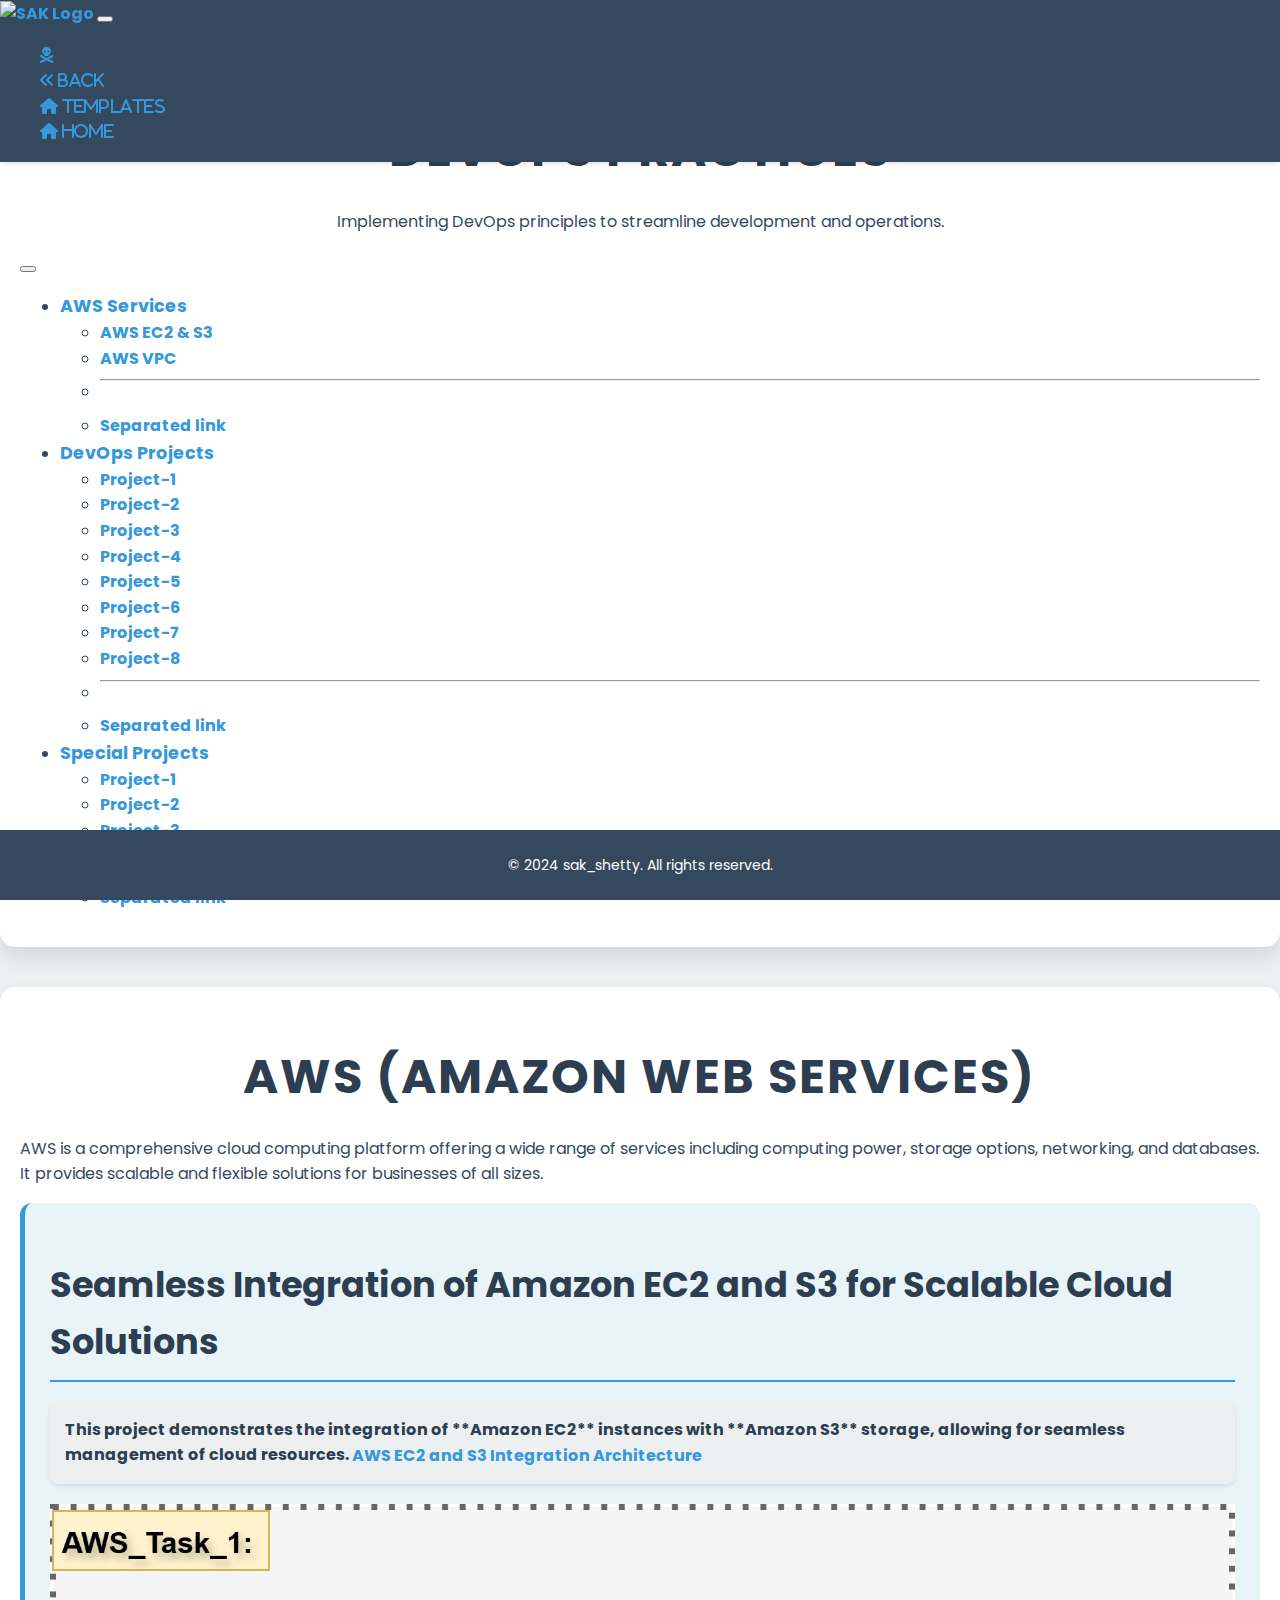
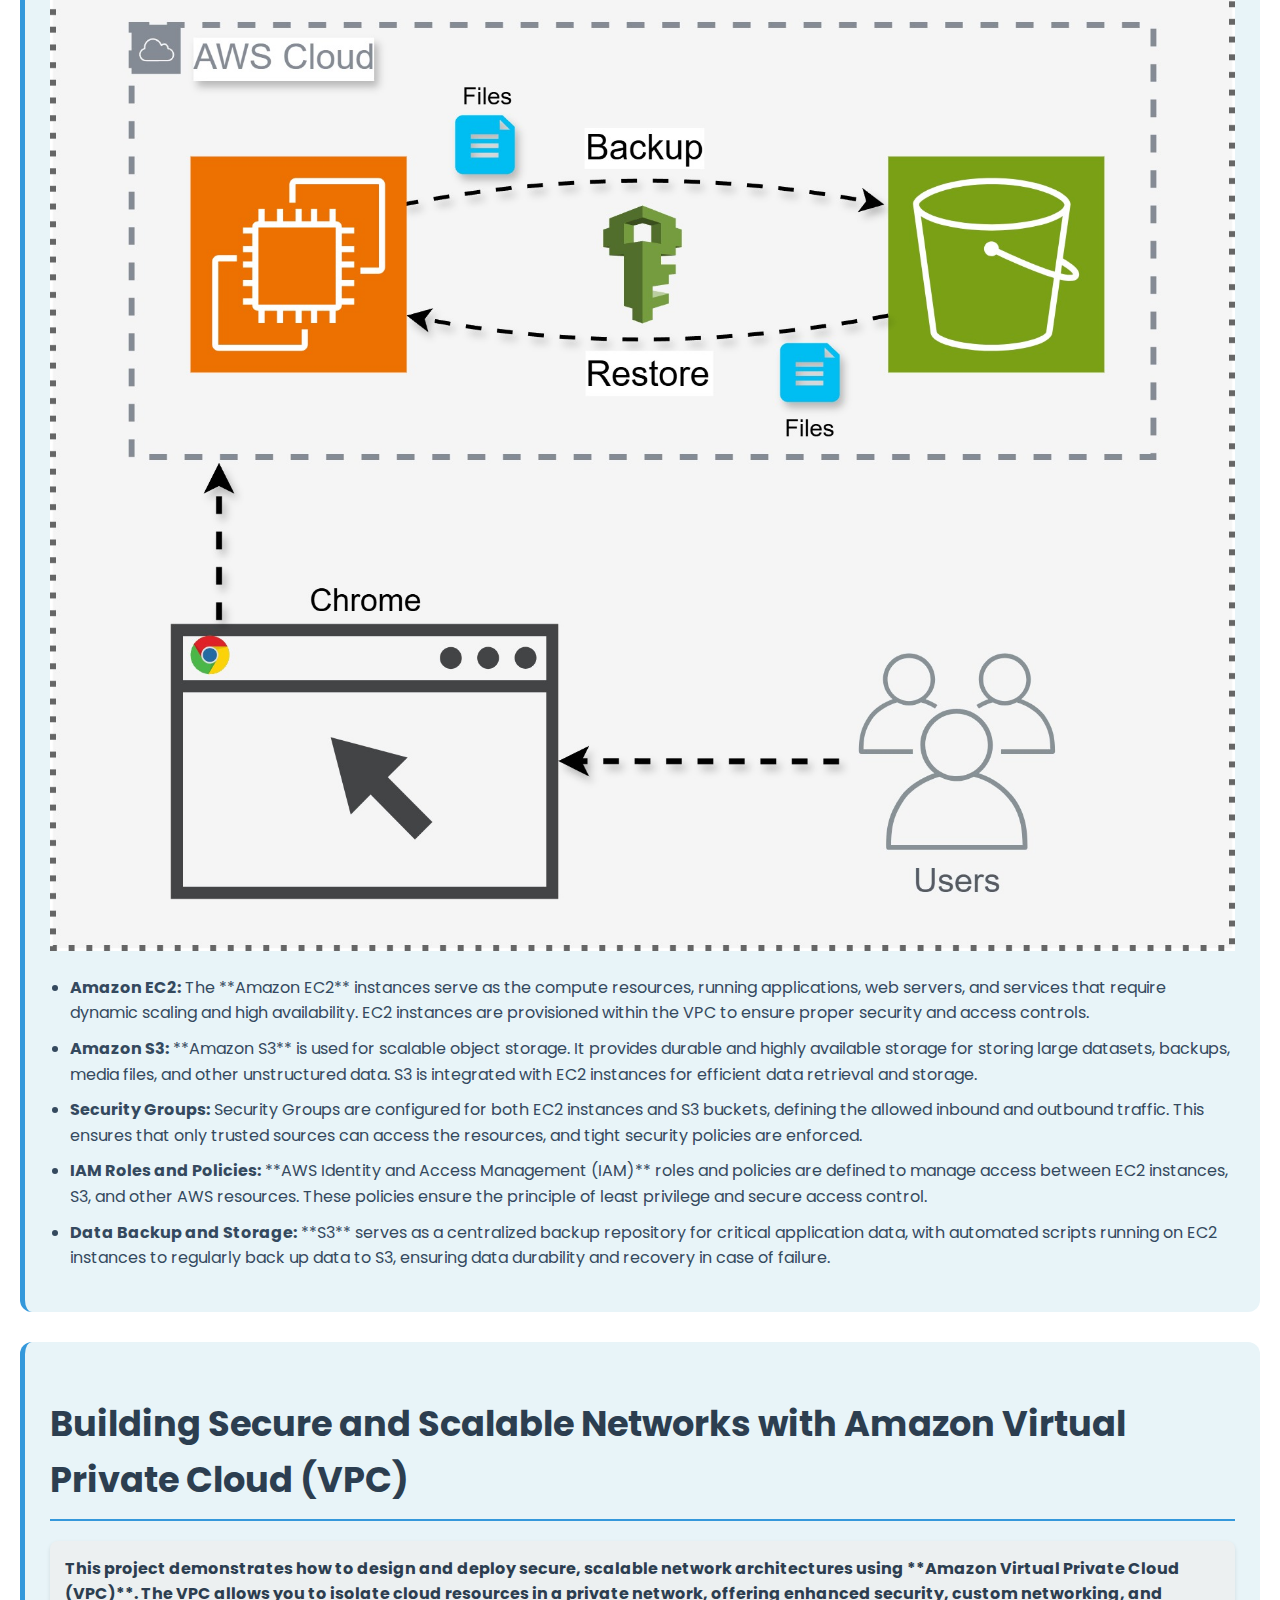
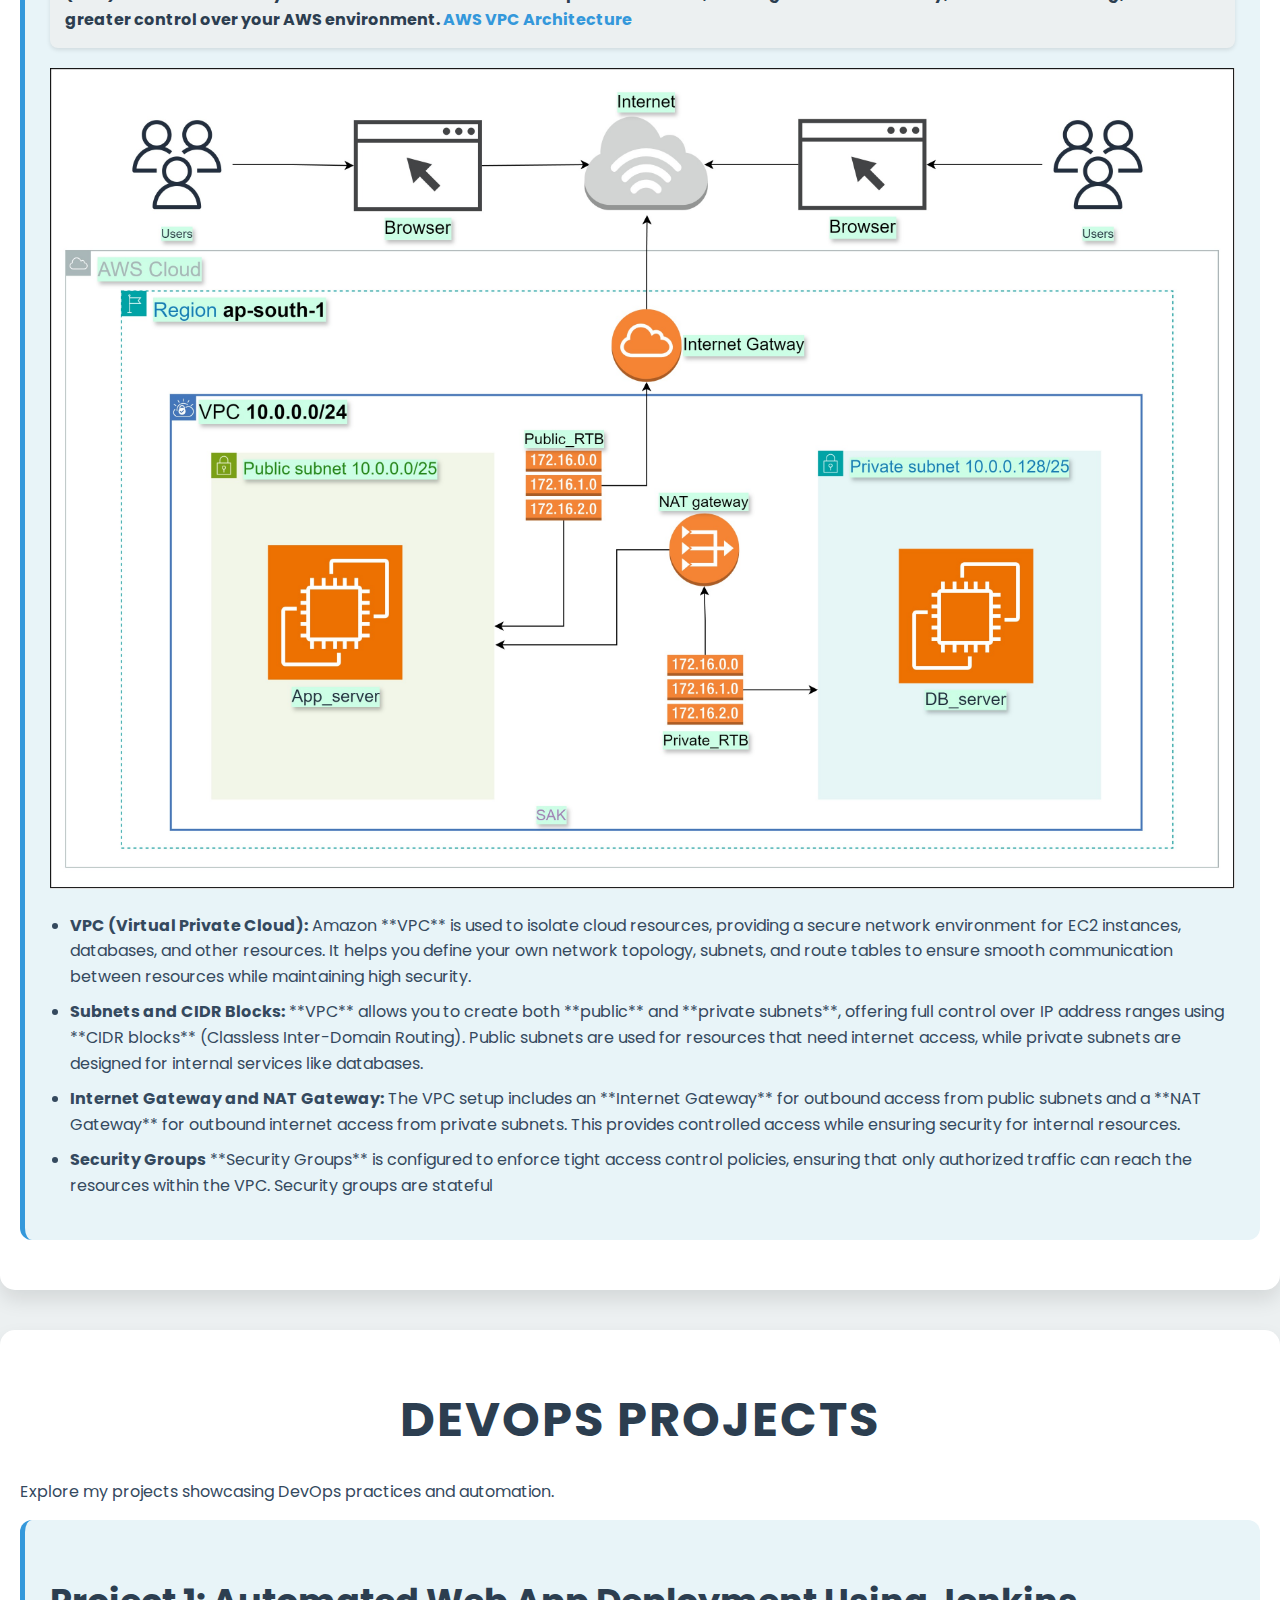
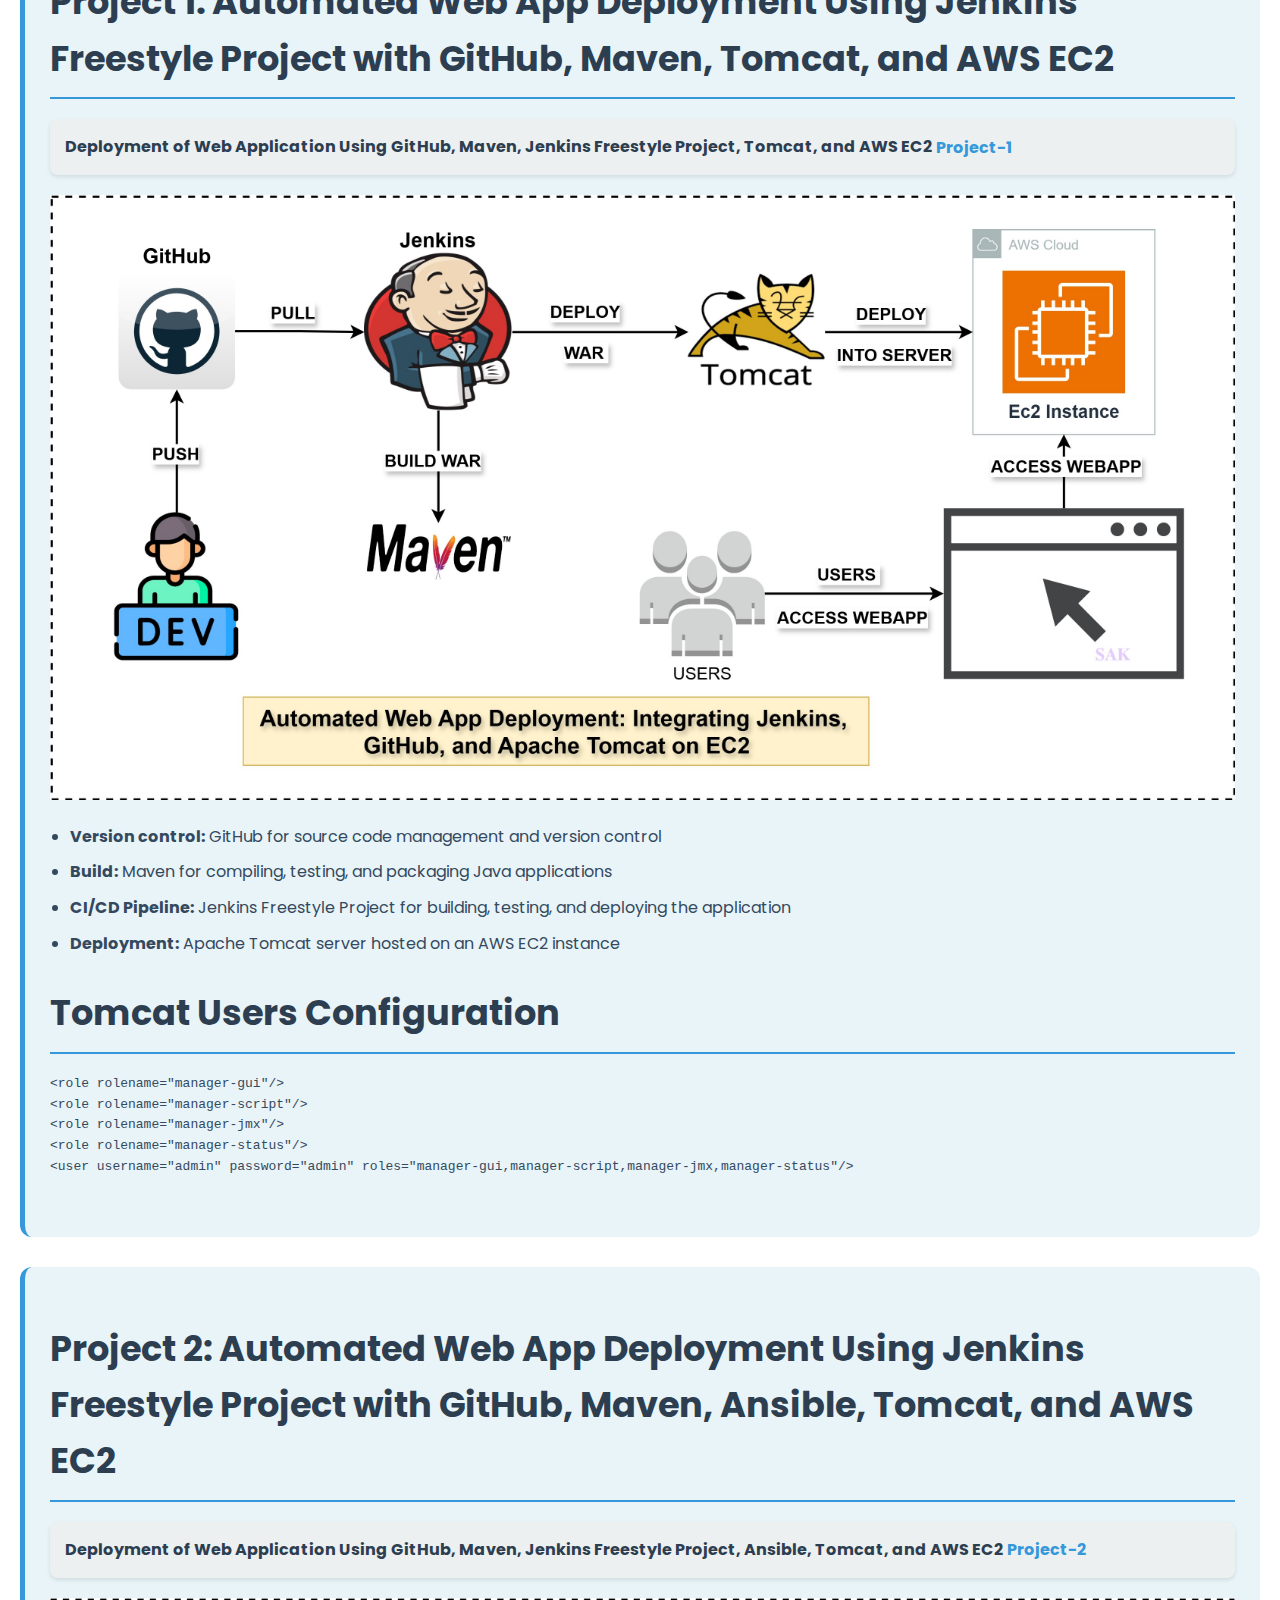
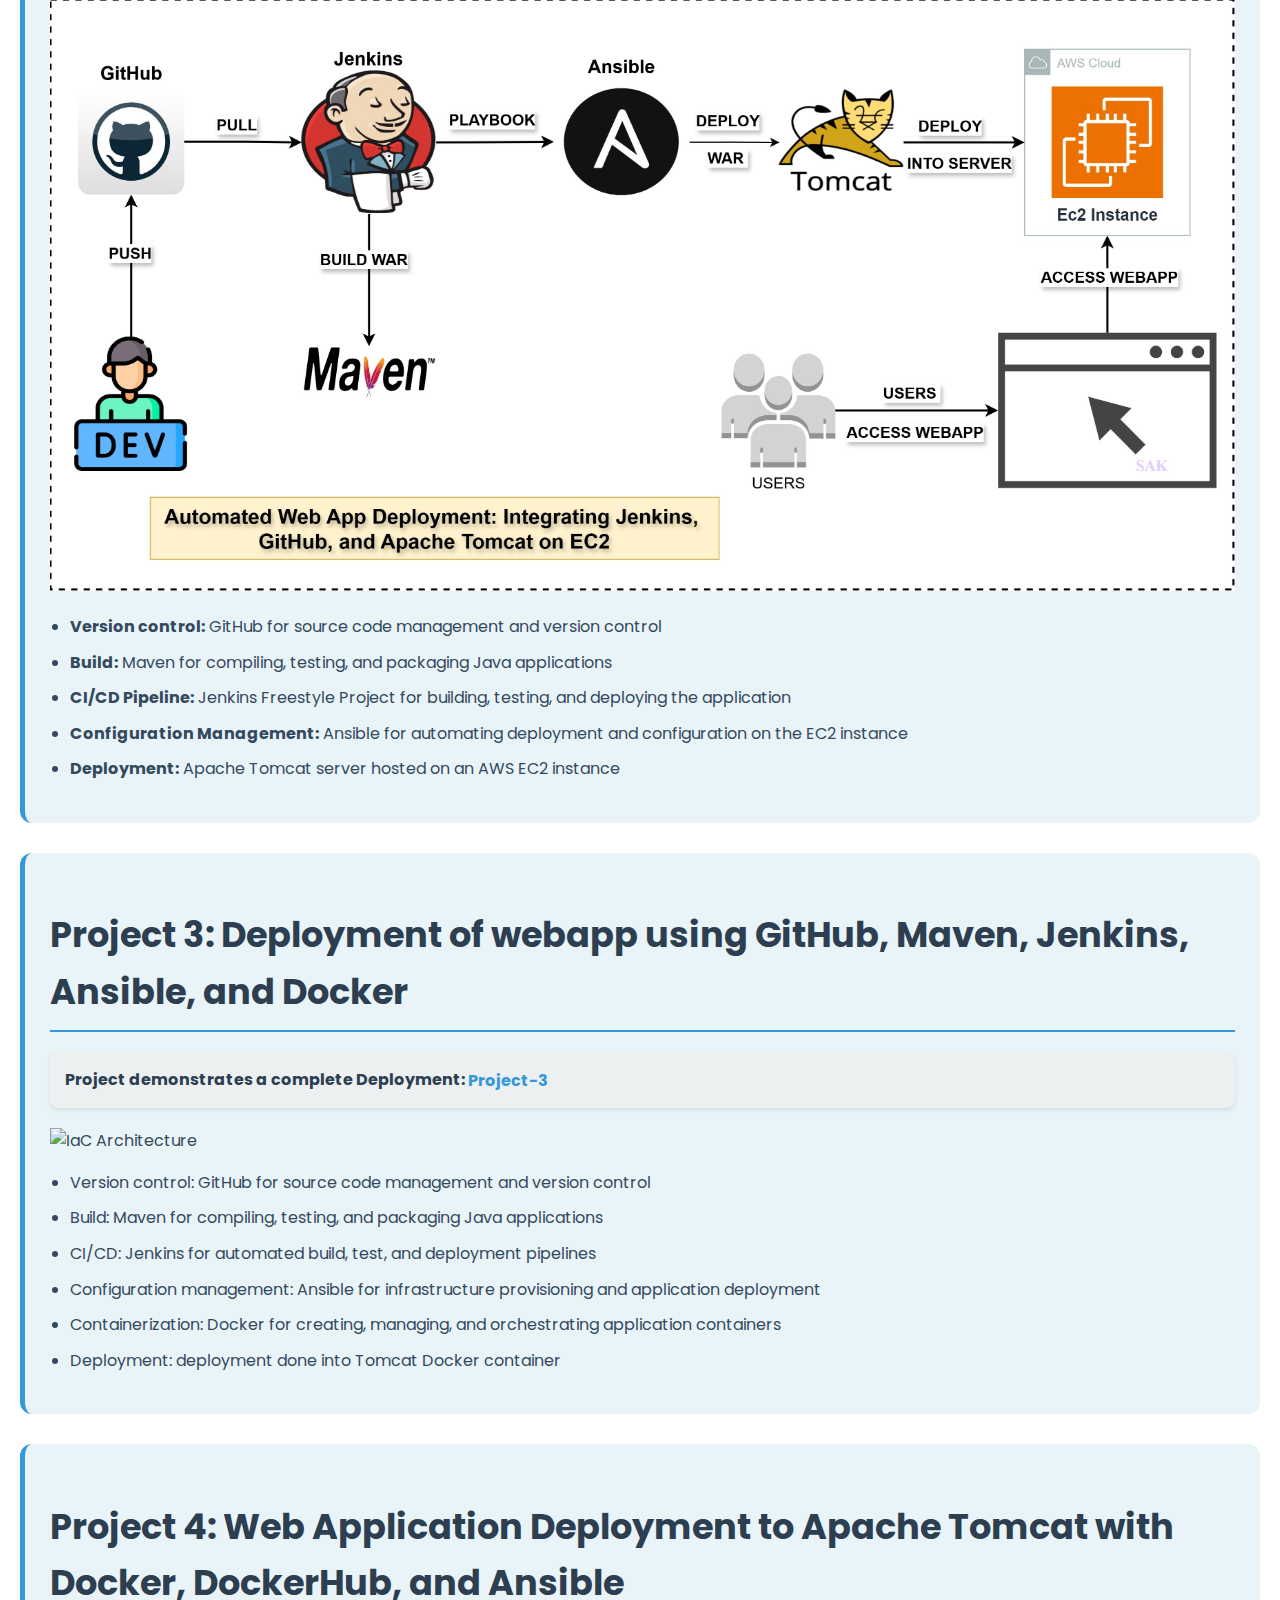
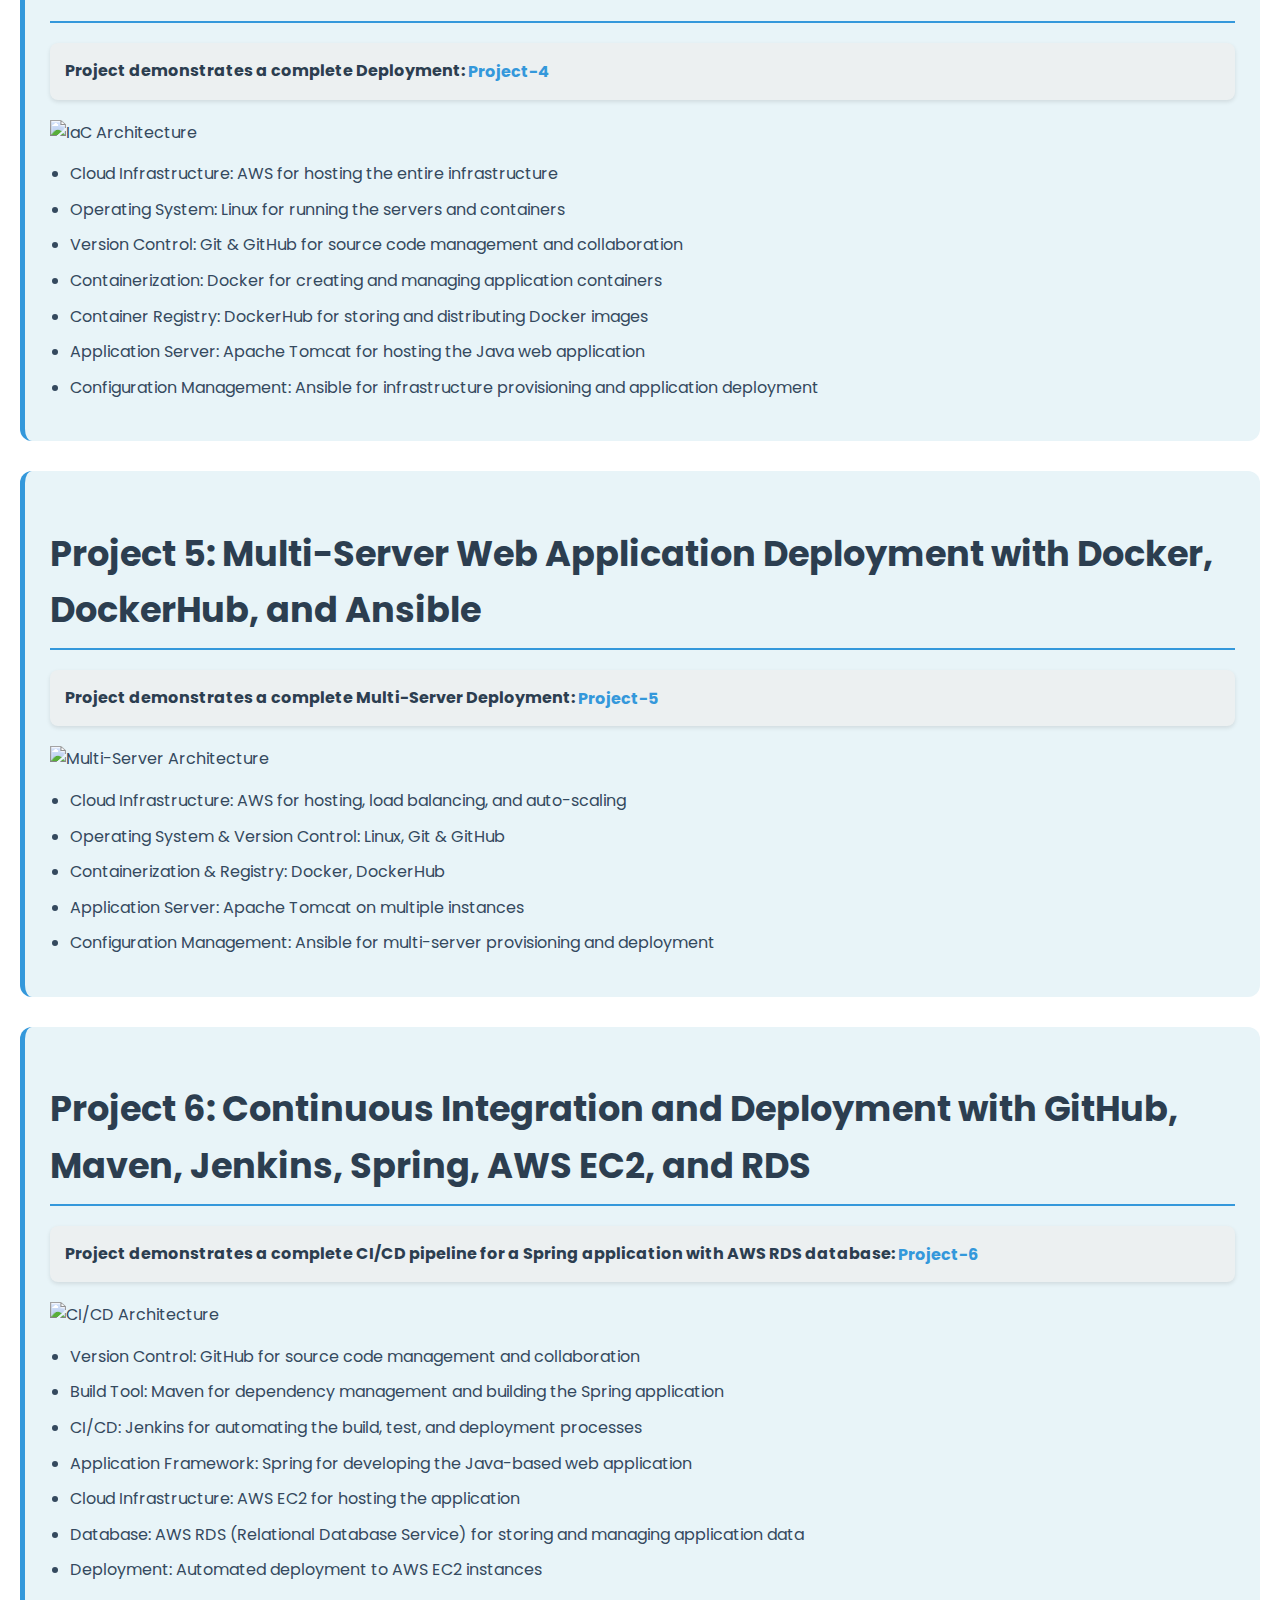
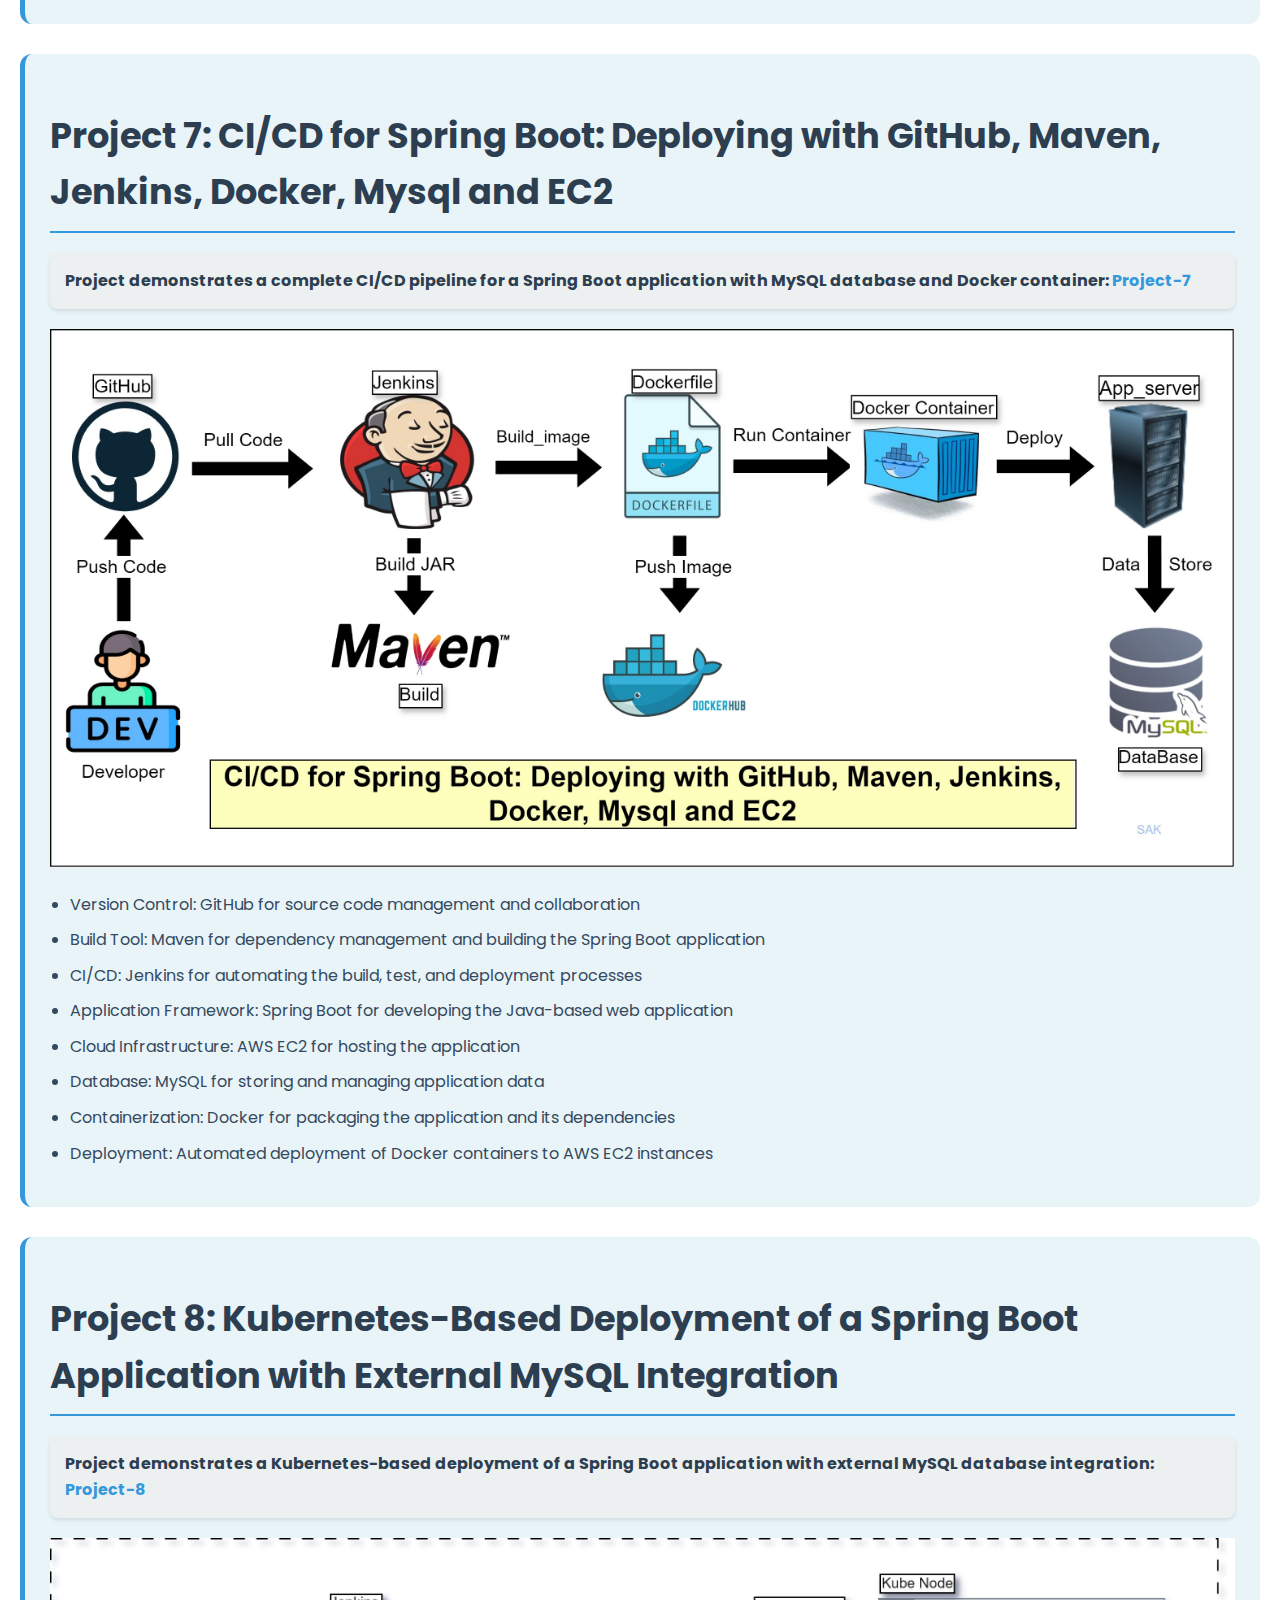
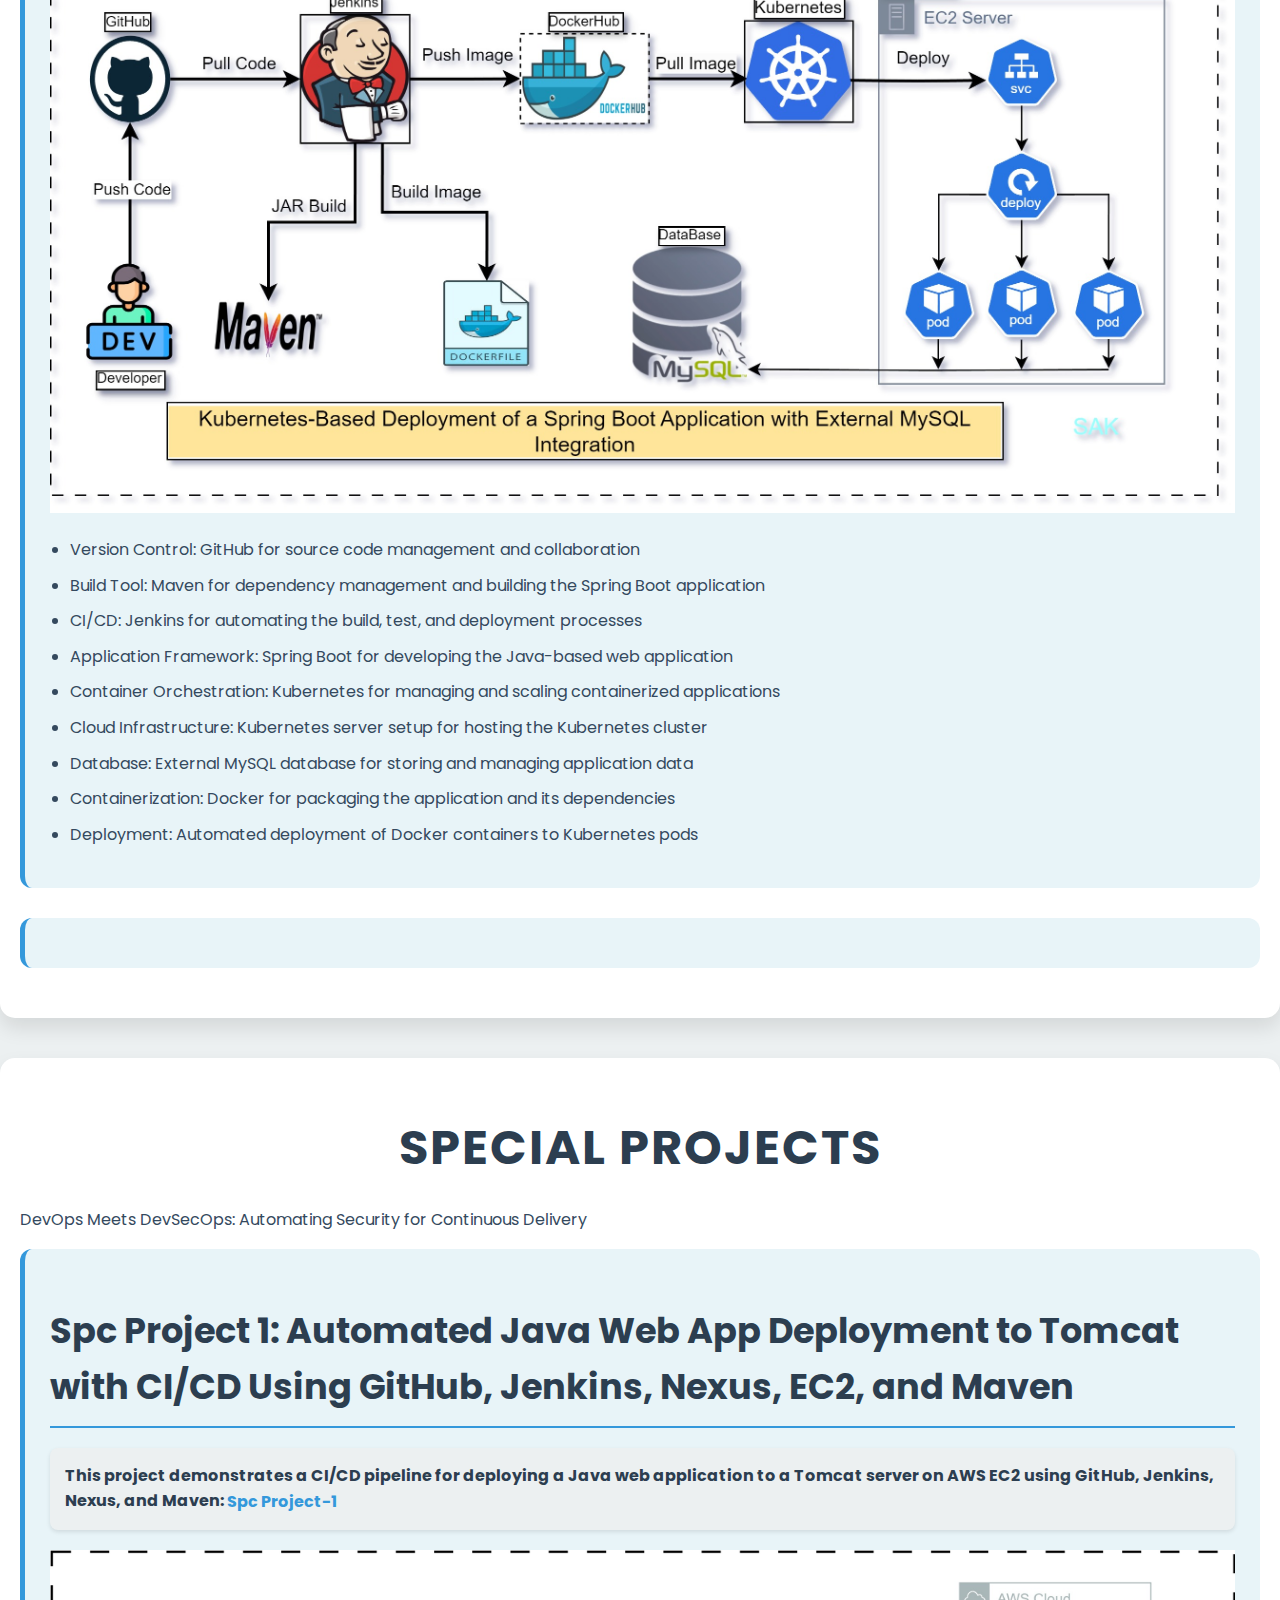
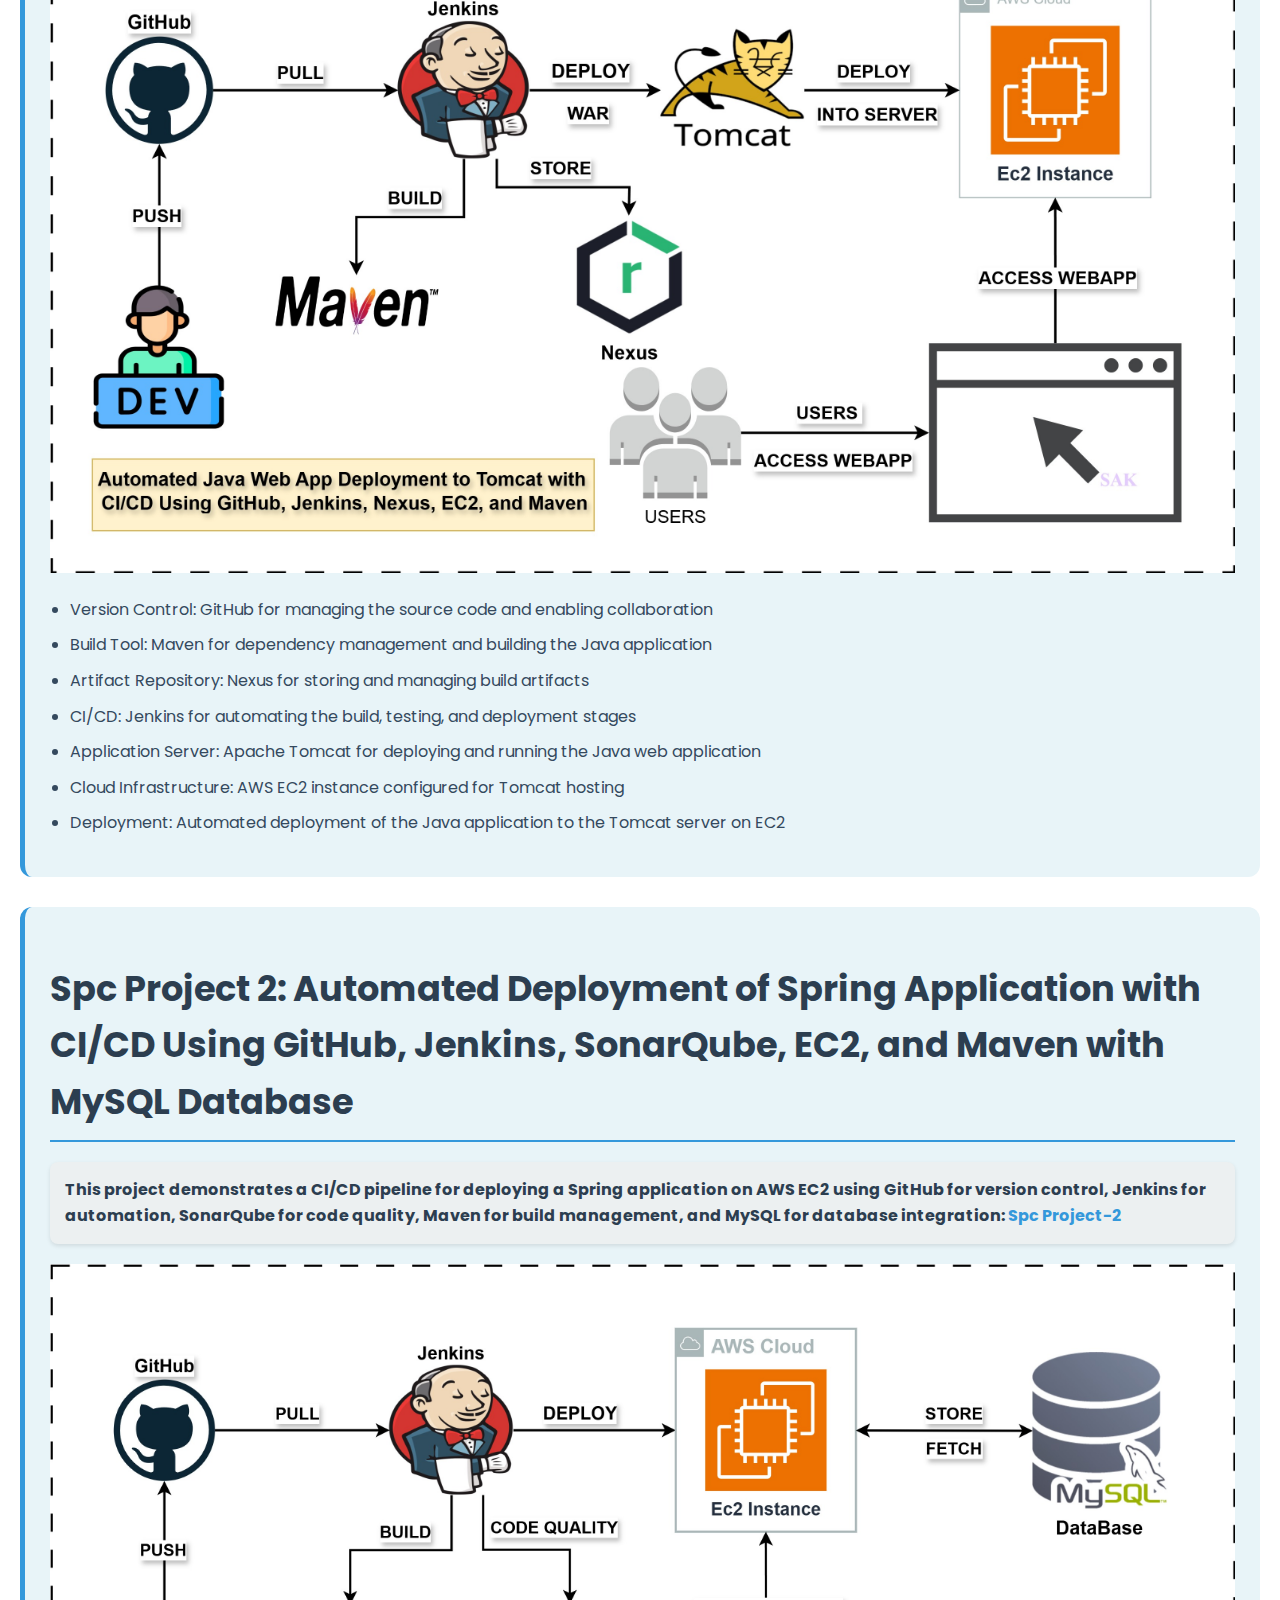
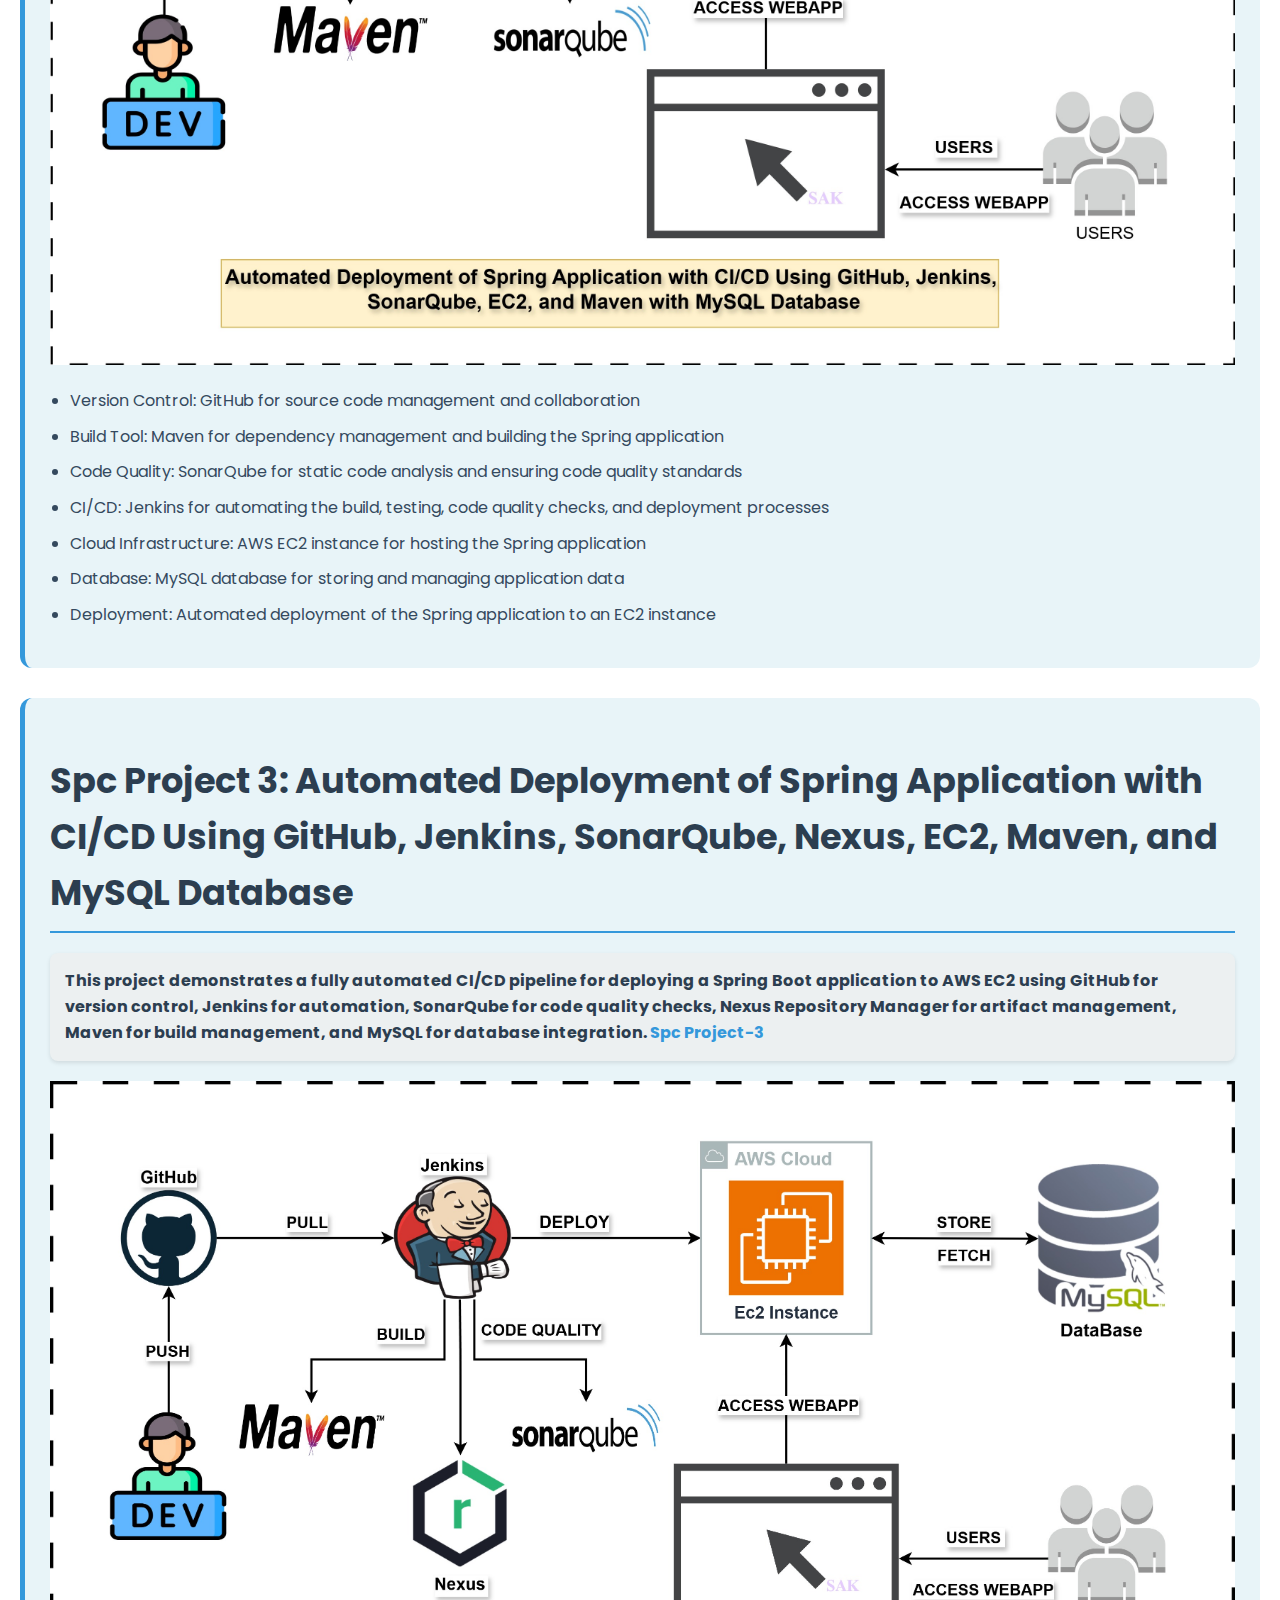
==== commit 48dcf86b: "completed" ====
--- a/content.html
+++ b/content.html
@@ -41,9 +41,9 @@
     </header>
     <main>
         <div class="container">
-            <div class="content">
-                <h1>DevOps Practices</h1>
-                <p>Implementing DevOps principles to streamline development and operations.</p>
+            <div class="content my-1">
+                <h1 style="text-align: center;">DevOps Practices</h1>
+                <p style="text-align: center;">Implementing DevOps principles to streamline development and operations.</p>
         
                 <!-- Navbar Section -->
                 <nav class="navbar navbar-expand-lg navbar-light bg-light">
@@ -103,7 +103,7 @@
         </div>
 
         <div id="aws" class="container">
-            <h1>AWS (Amazon Web Services)</h1>
+            <h1 style="text-align: center;">AWS (Amazon Web Services)</h1>
             <p>AWS is a comprehensive cloud computing platform offering a wide range of services including computing power, storage options, networking, and databases. It provides scalable and flexible solutions for businesses of all sizes.</p>
             <div id="aws_ec2_s3" class="project">
                 <h2>Seamless Integration of Amazon EC2 and S3 for Scalable Cloud Solutions</h2>
@@ -136,7 +136,7 @@
         </div>
 
         <div id="projects" class="container mt-6">
-            <h1>DevOps Projects</h1>
+            <h1 style="text-align: center;">DevOps Projects</h1>
             <p>Explore my projects showcasing DevOps practices and automation.</p>
                 <div id="project_1" class="project">
                     <h2>Project 1: Automated Web App Deployment Using Jenkins Freestyle Project with GitHub, Maven, Tomcat, and AWS EC2</h2>
@@ -278,7 +278,7 @@
                 <div class="project"> </div>
         </div>
         <div id="projects" class="container mt-6">
-            <h1>Special Projects</h1>
+            <h1 style="text-align: center;">Special Projects</h1>
             <p>DevOps Meets DevSecOps: Automating Security for Continuous Delivery</p>
             <div id="spc_project_1" class="project">
                 <h2>Spc Project 1: Automated Java Web App Deployment to Tomcat with CI/CD Using GitHub, Jenkins, Nexus, EC2, and Maven</h2>
--- a/style.css
+++ b/style.css
@@ -63,7 +63,8 @@
 
 .main-content {
     flex: 1;
-    margin-left: 250px;
+    margin: auto;
+    /* margin-left: 250px; */
     padding: 40px;
     max-width: 1200px;
     width: 100%;
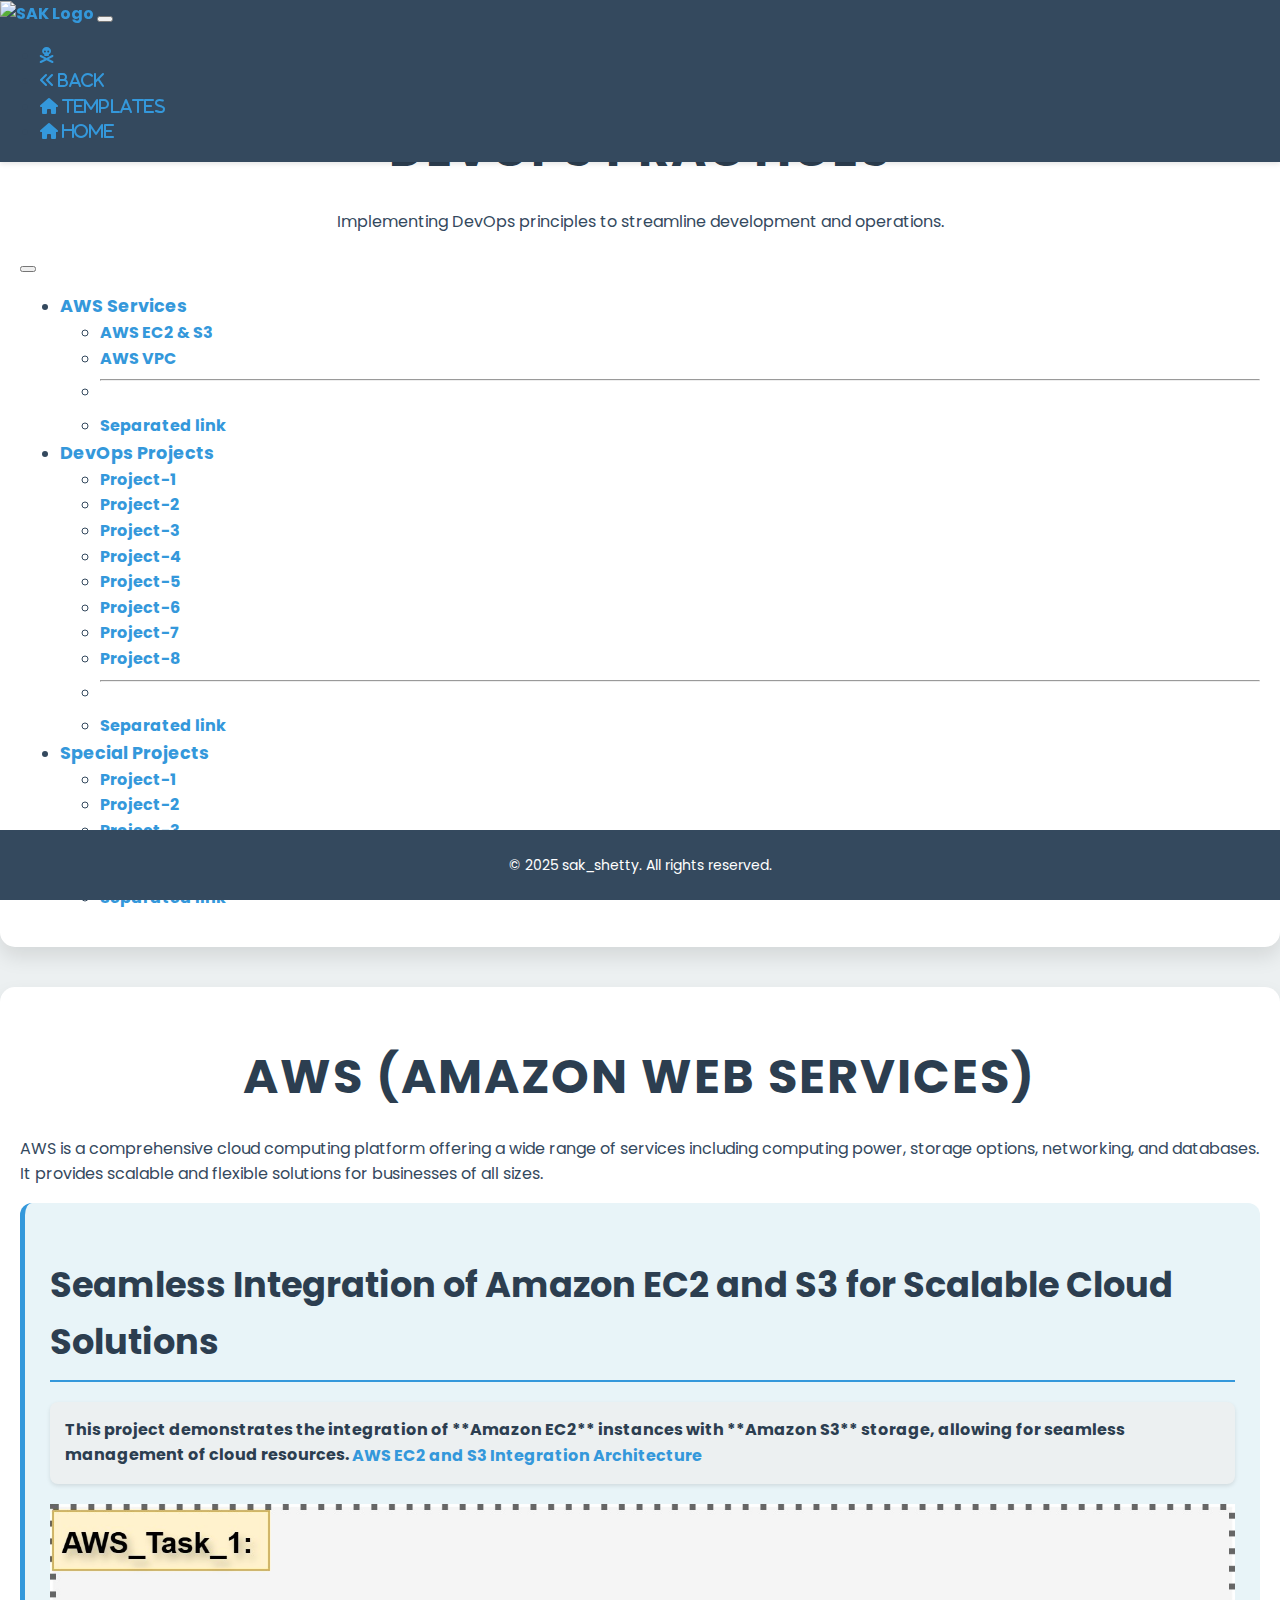
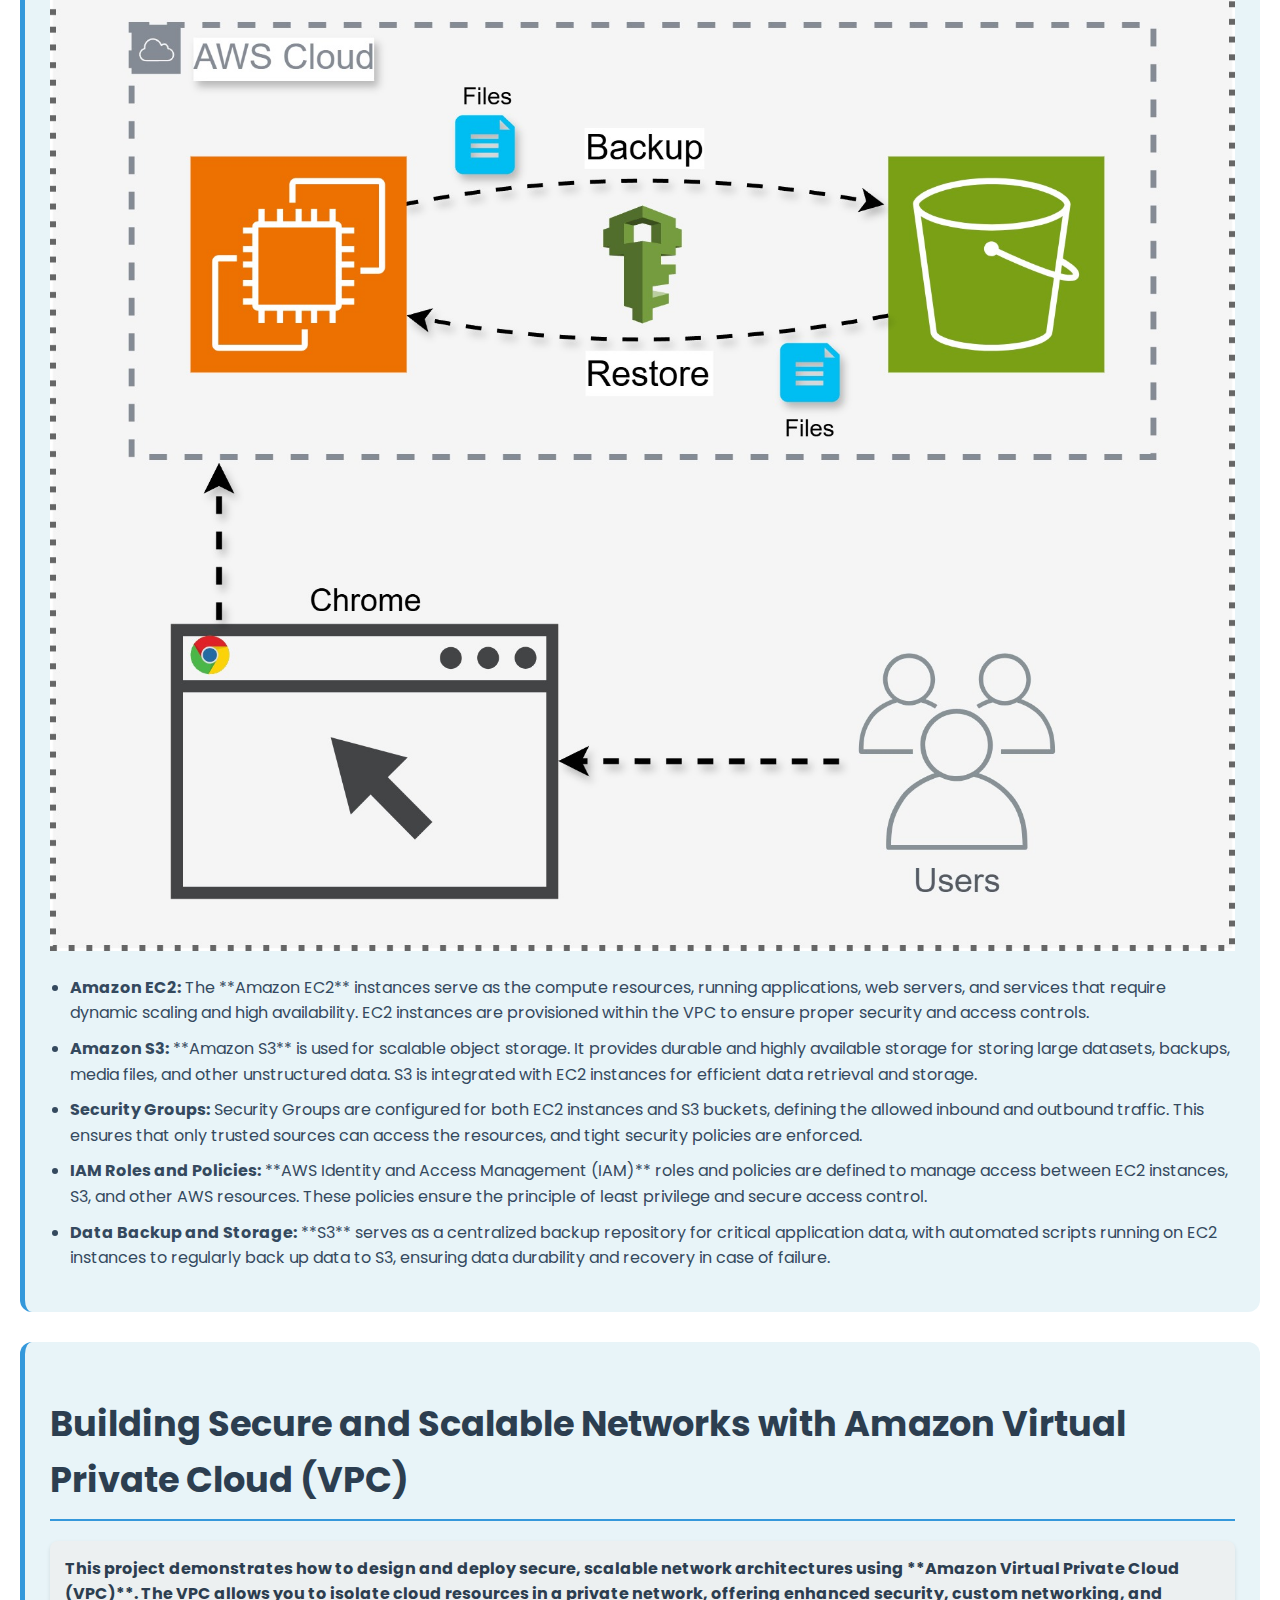
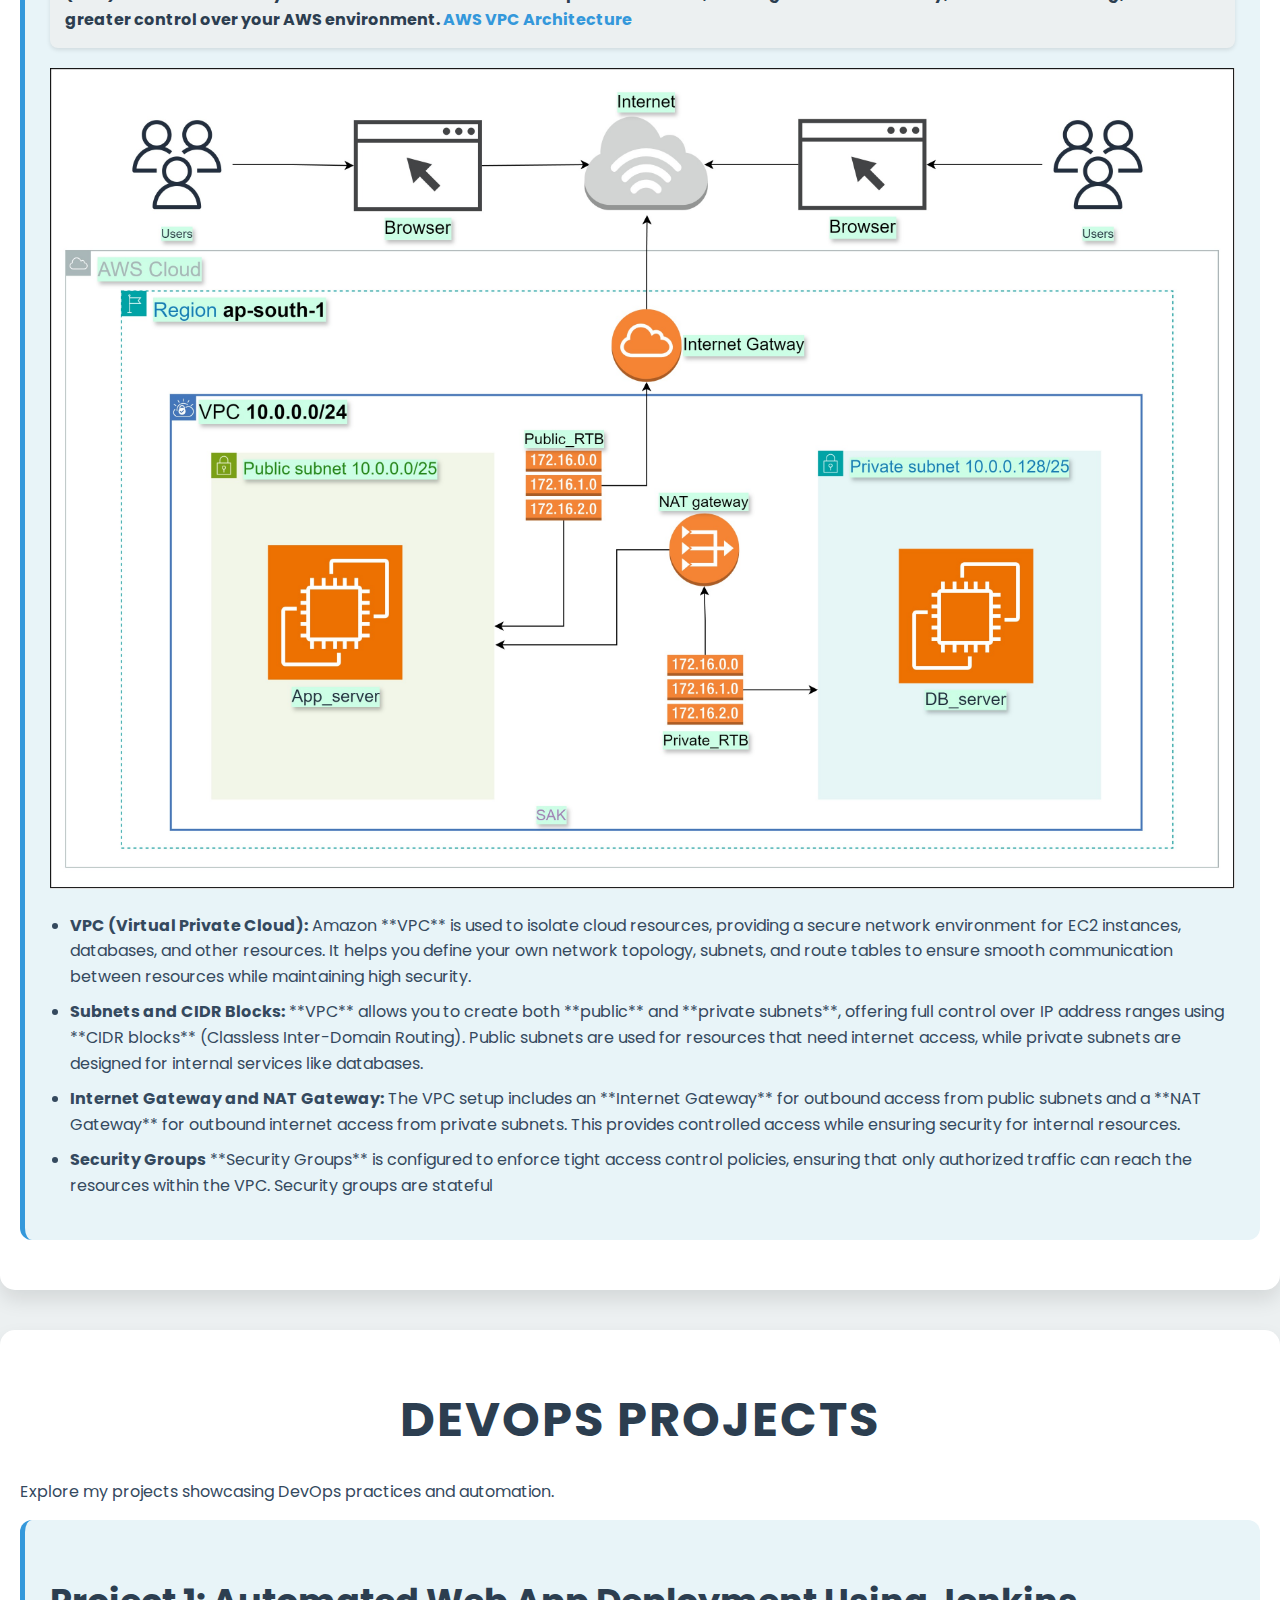
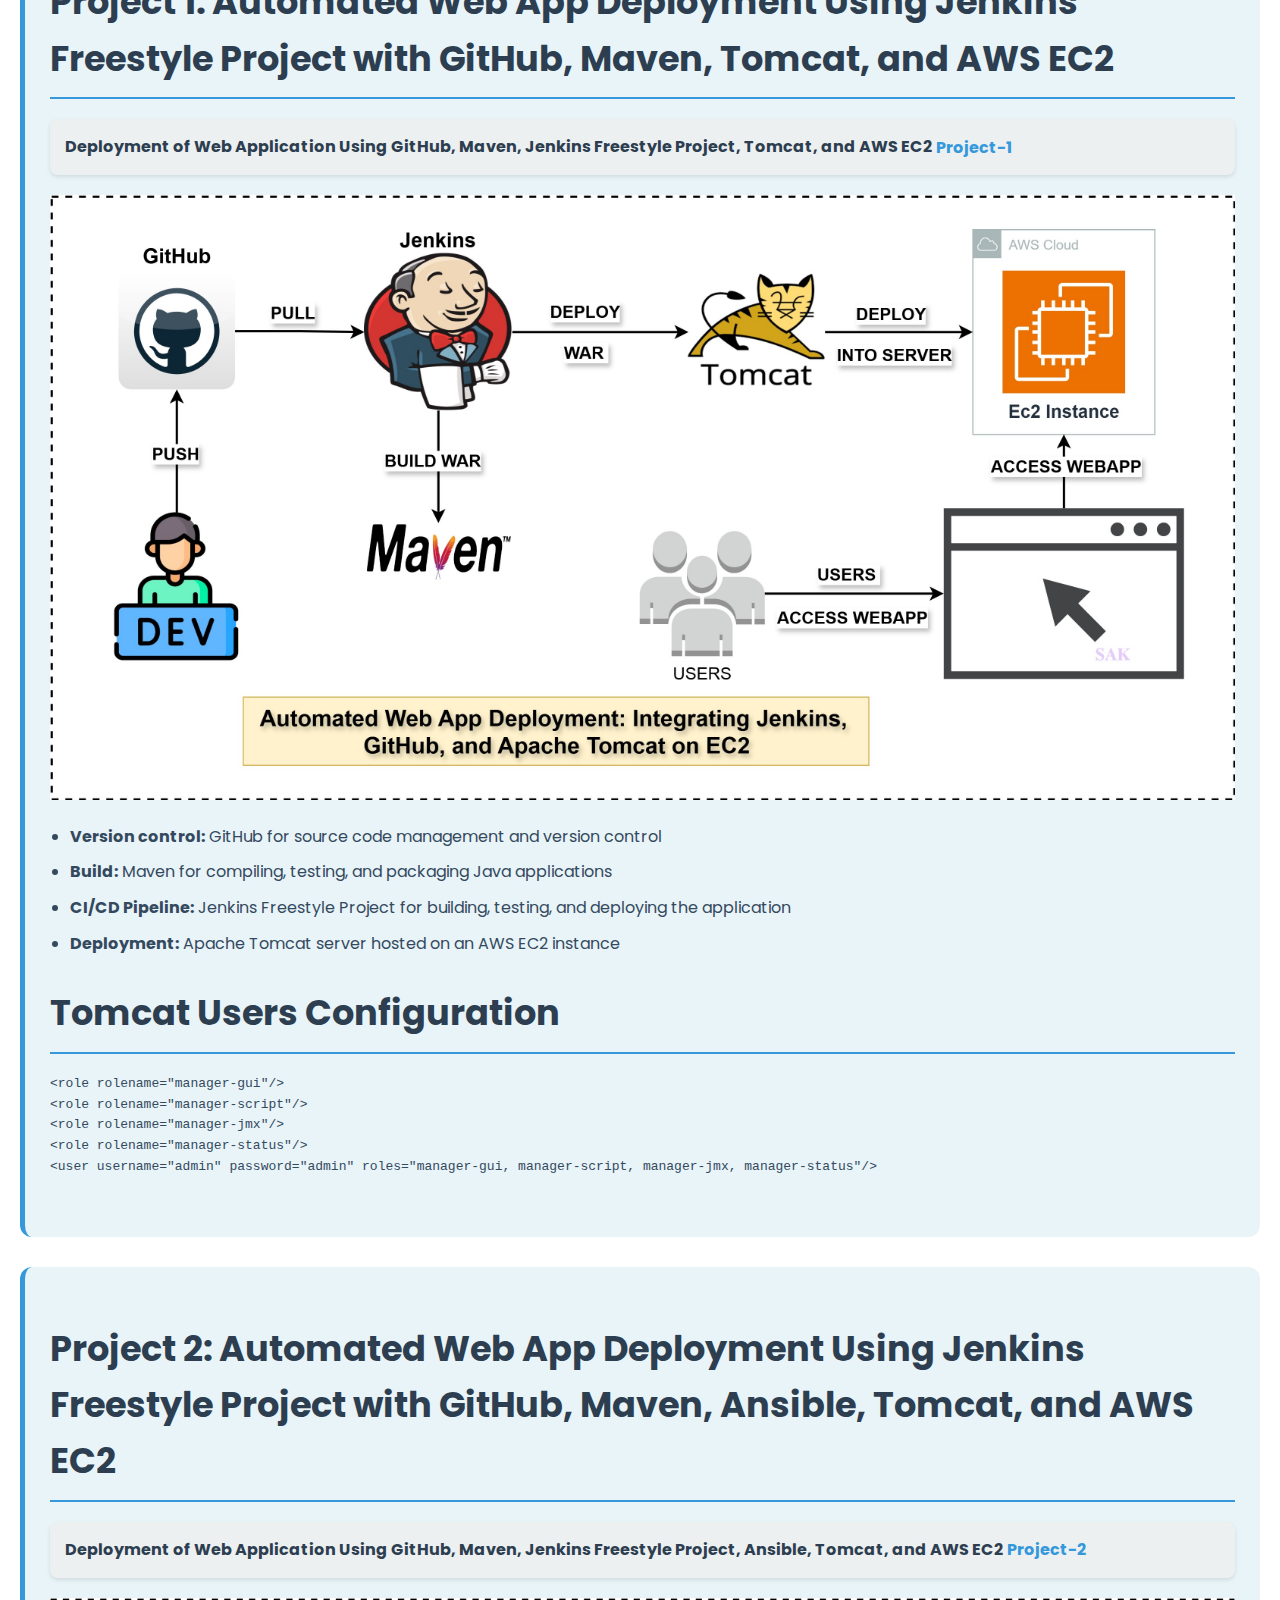
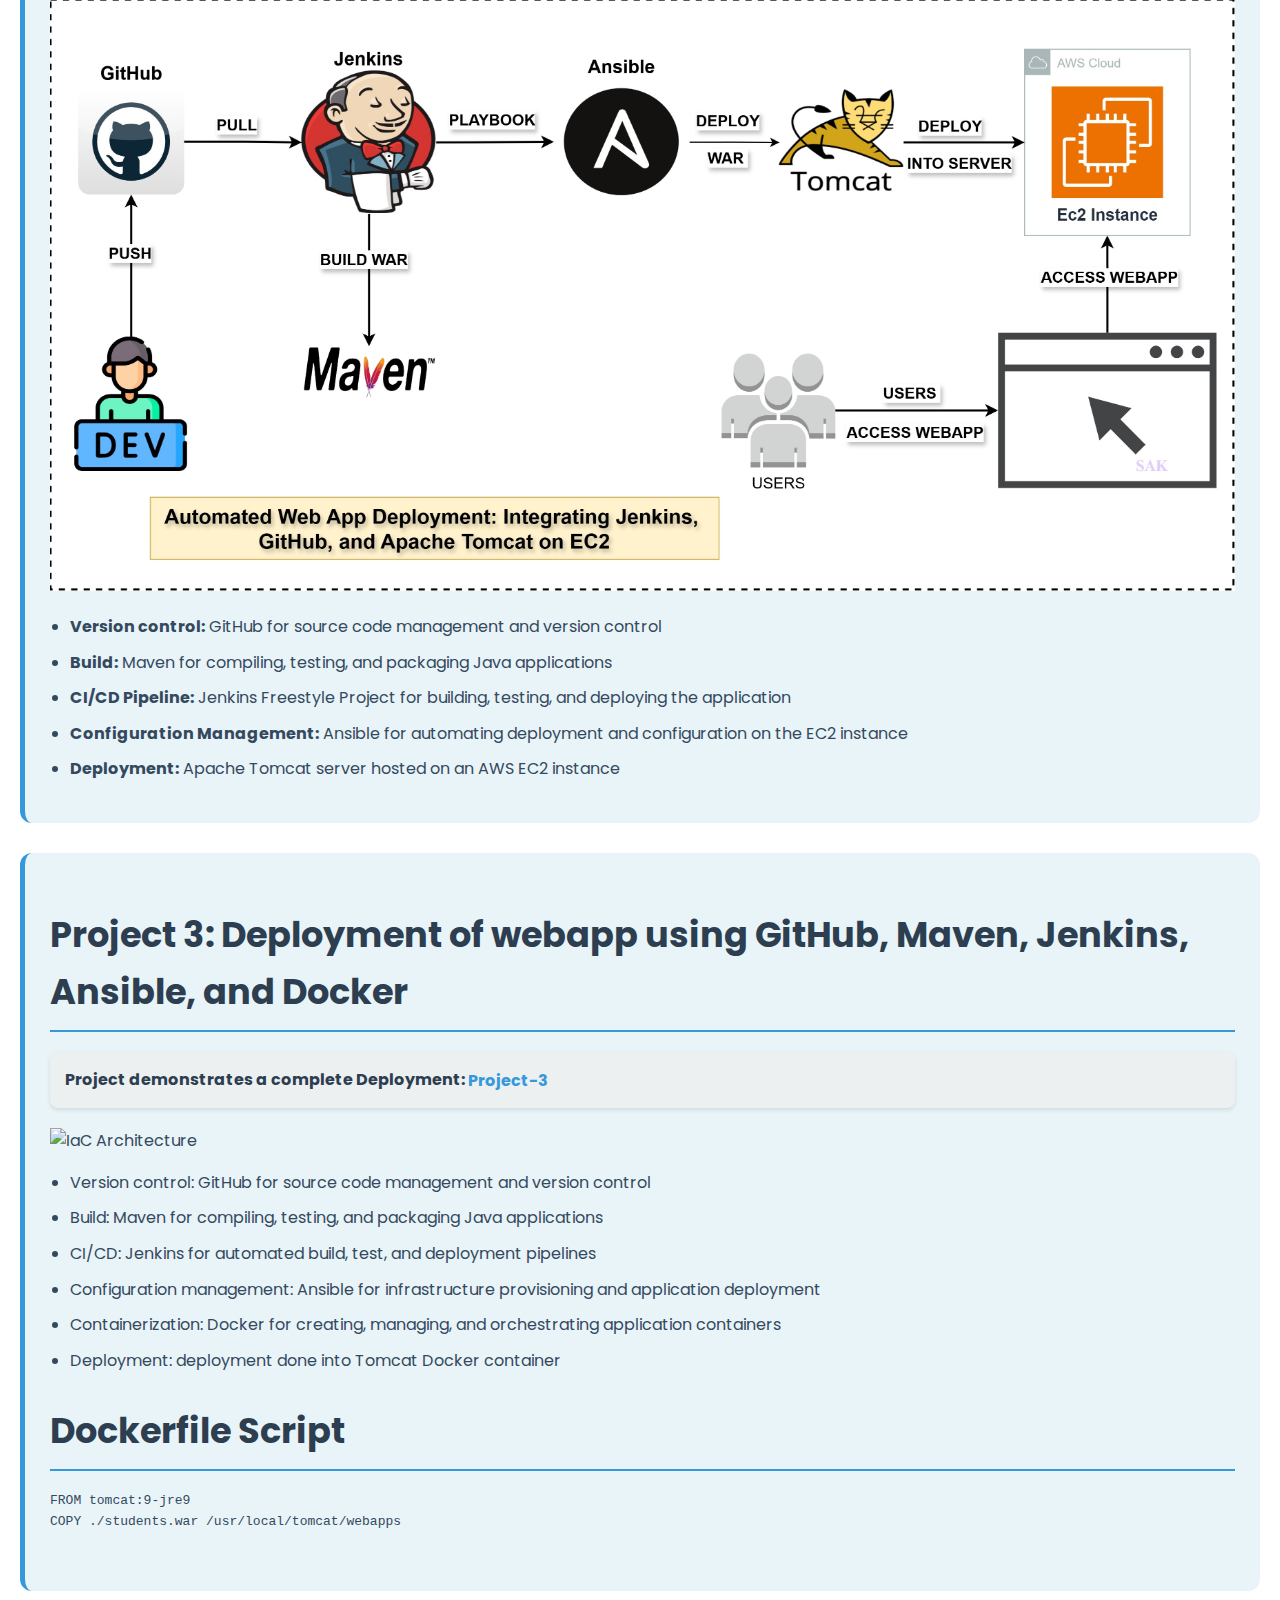
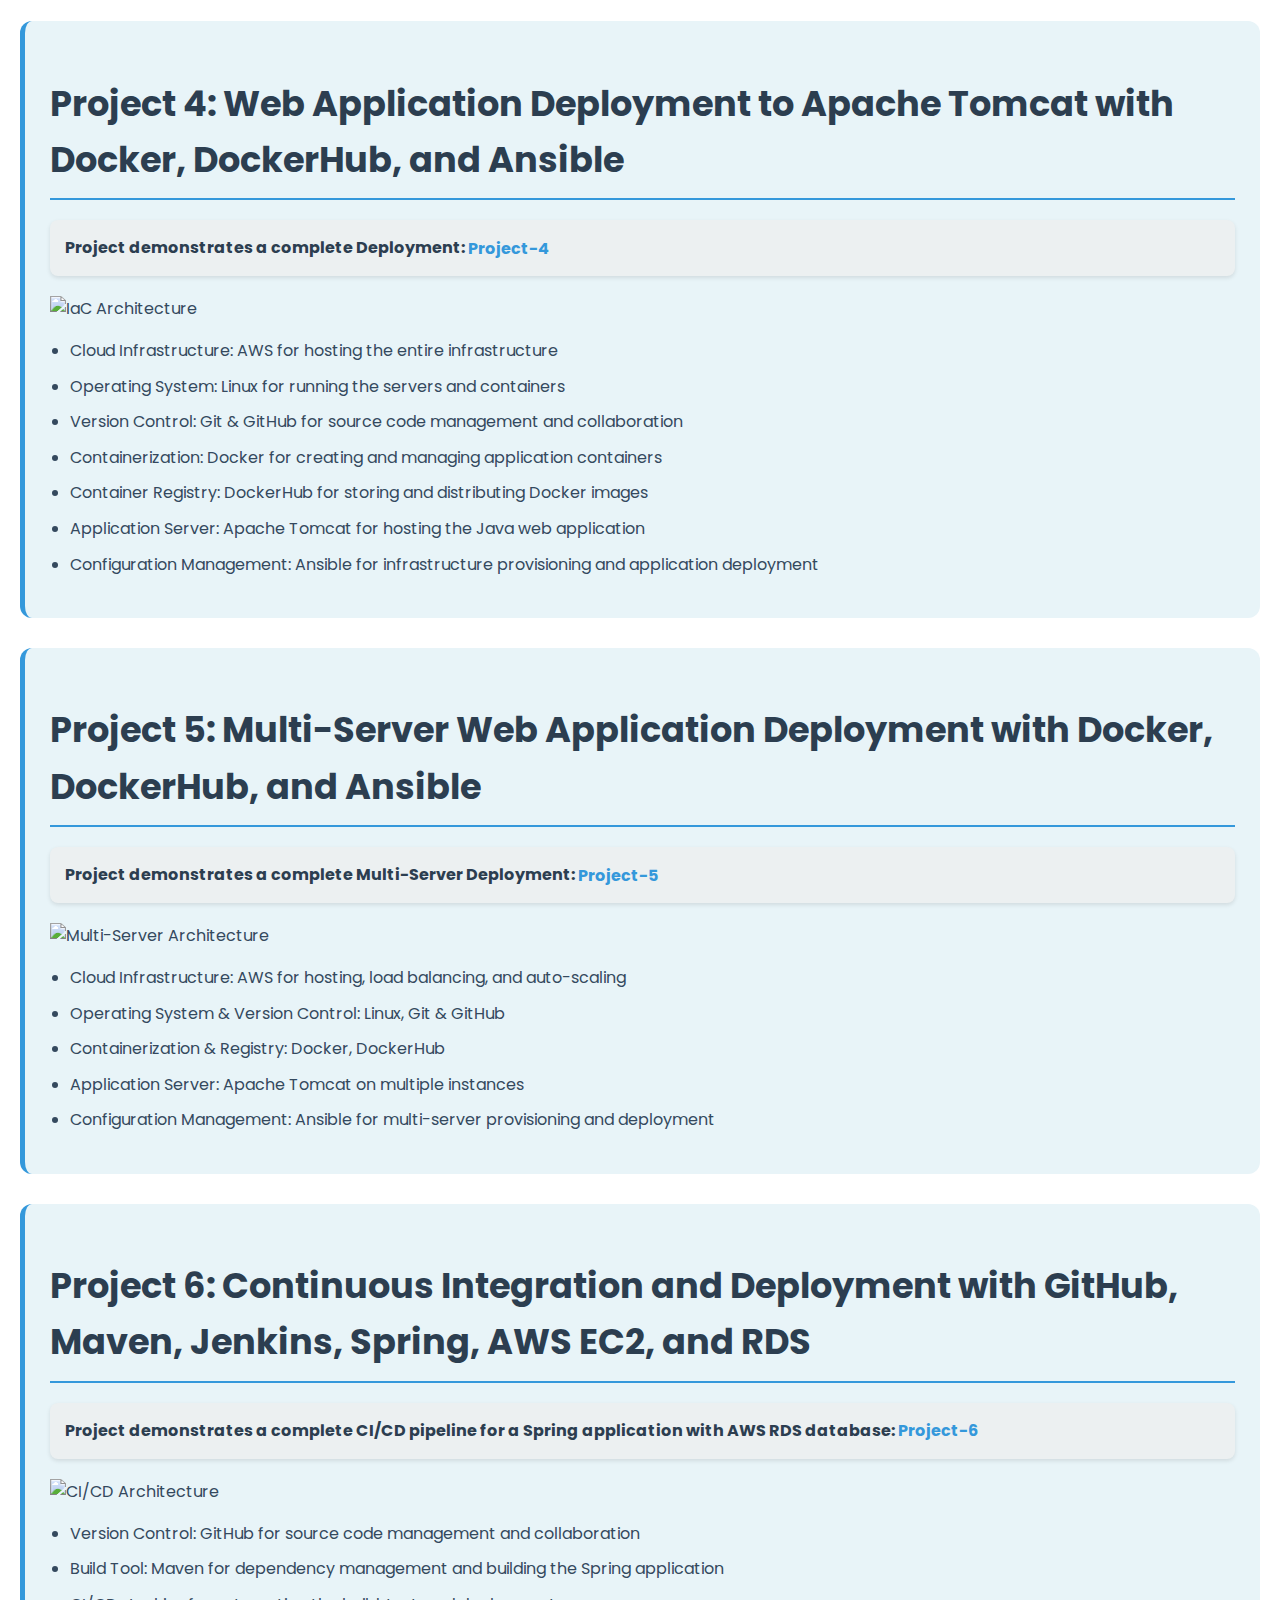
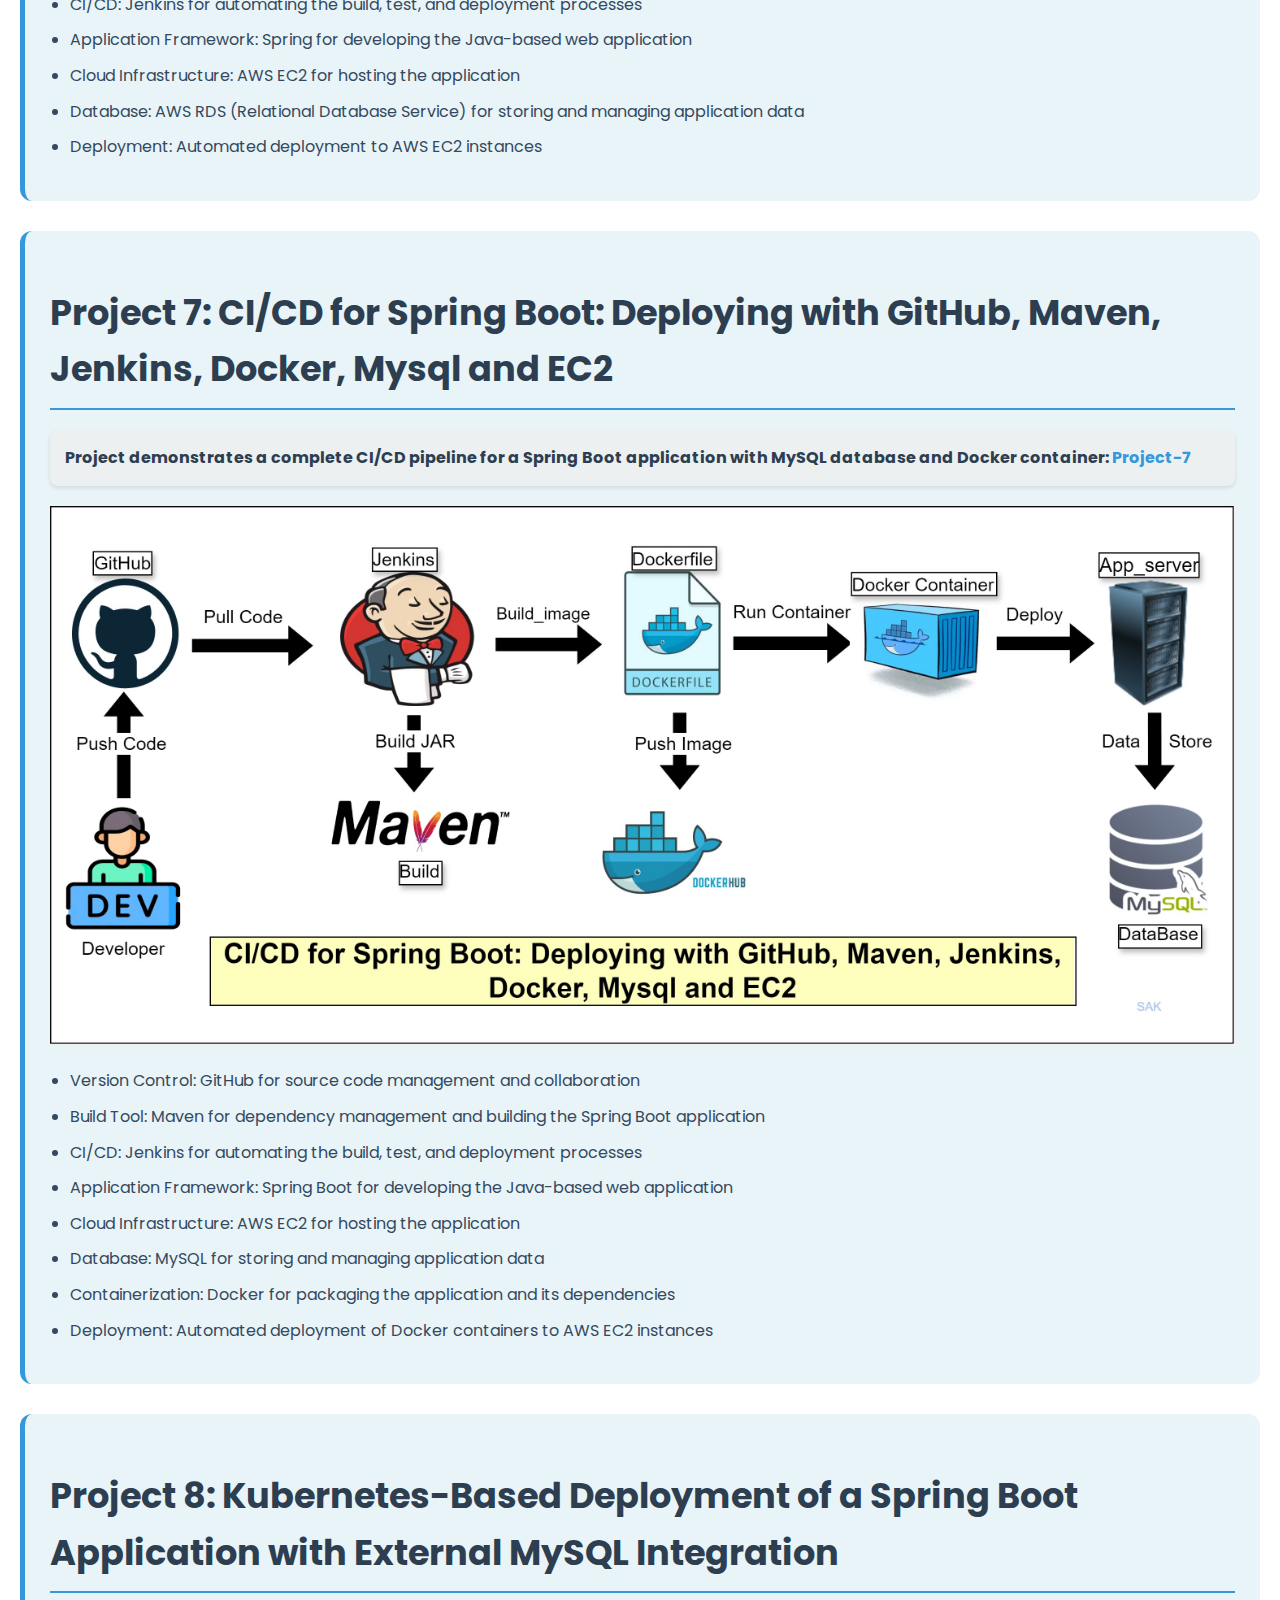
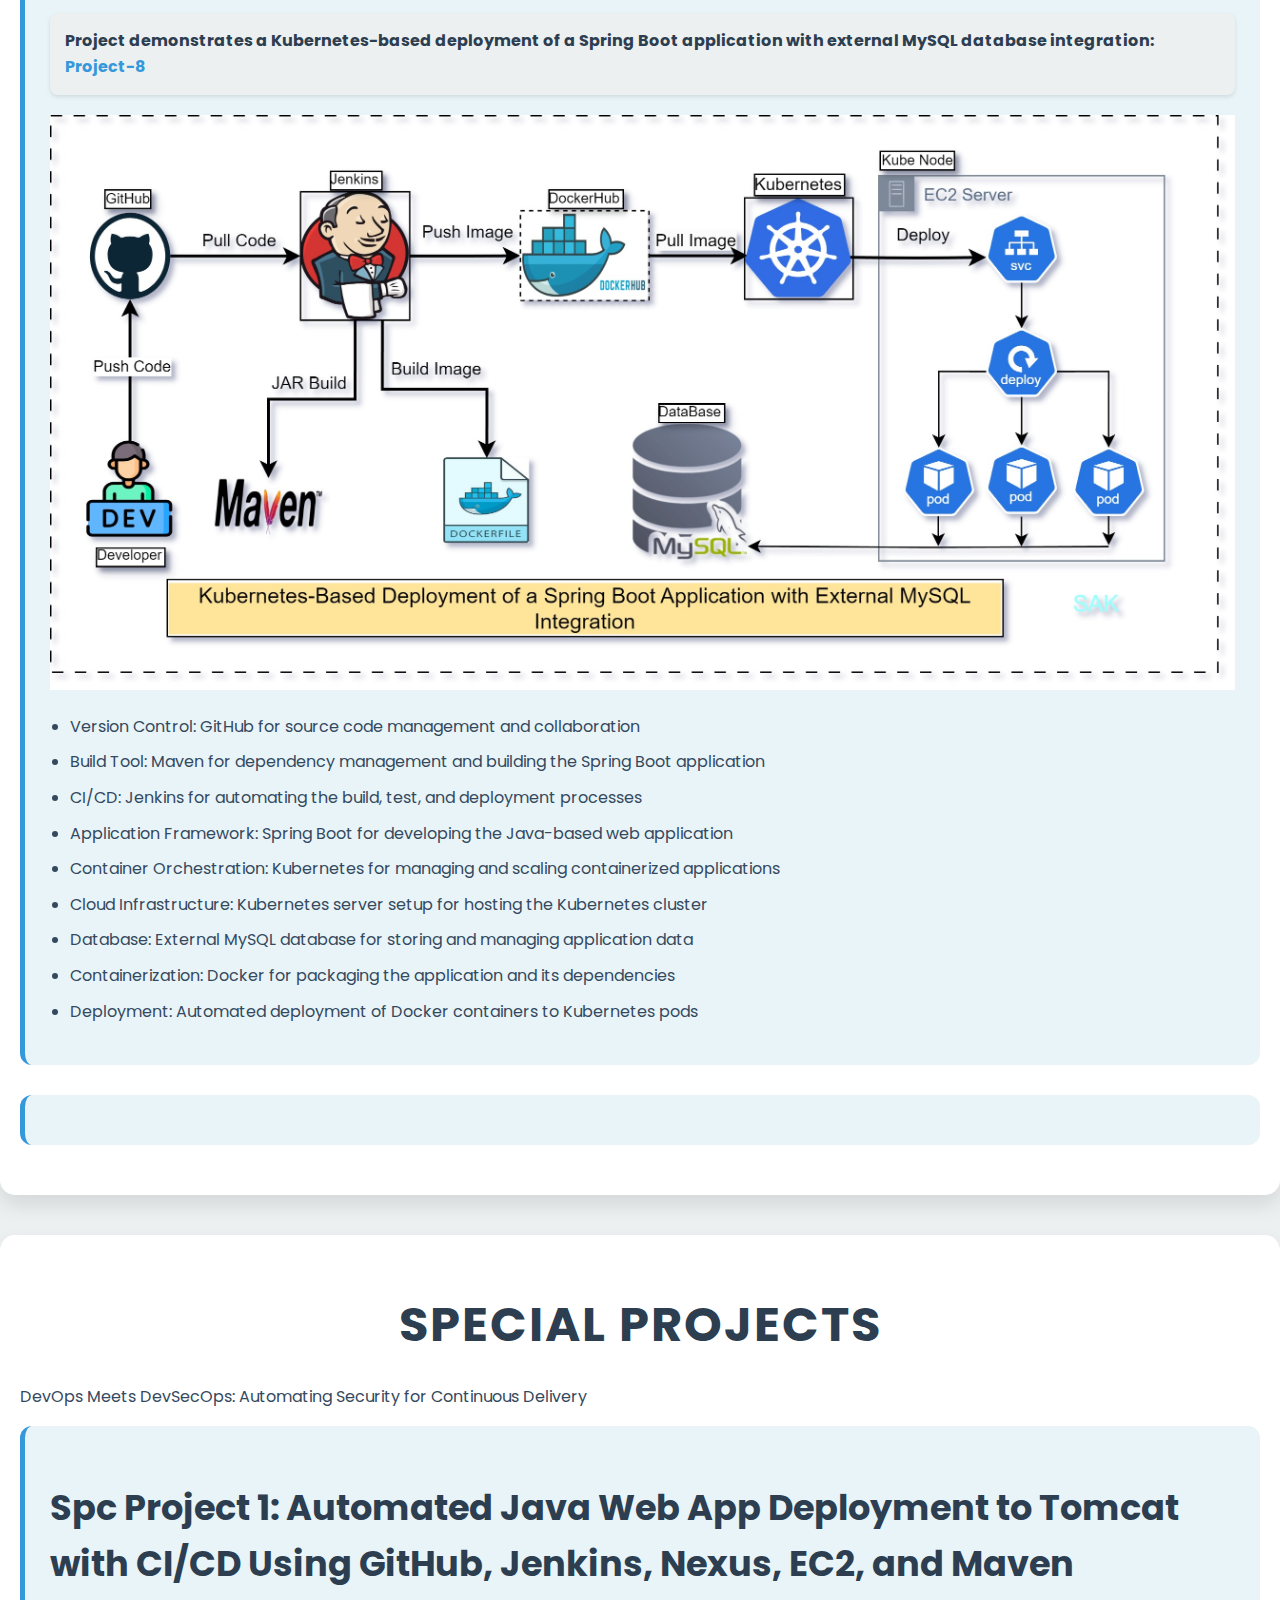
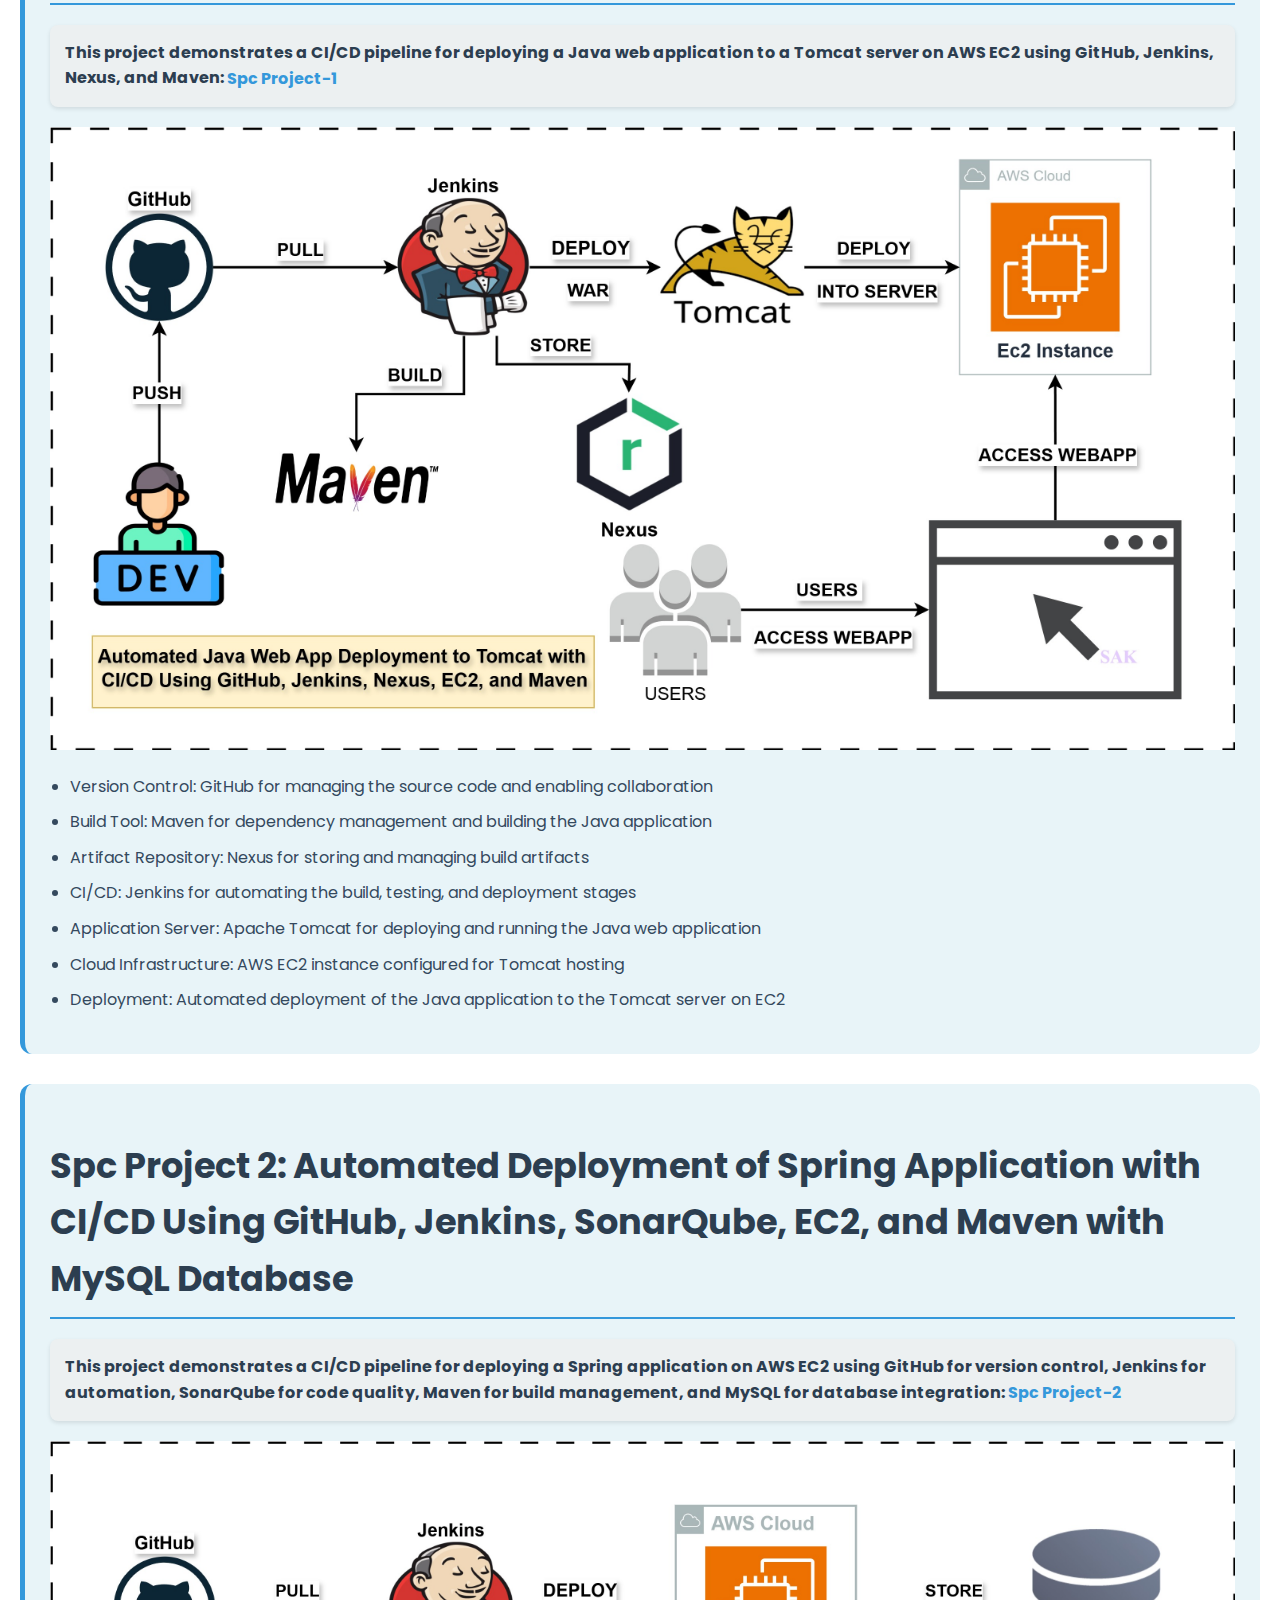
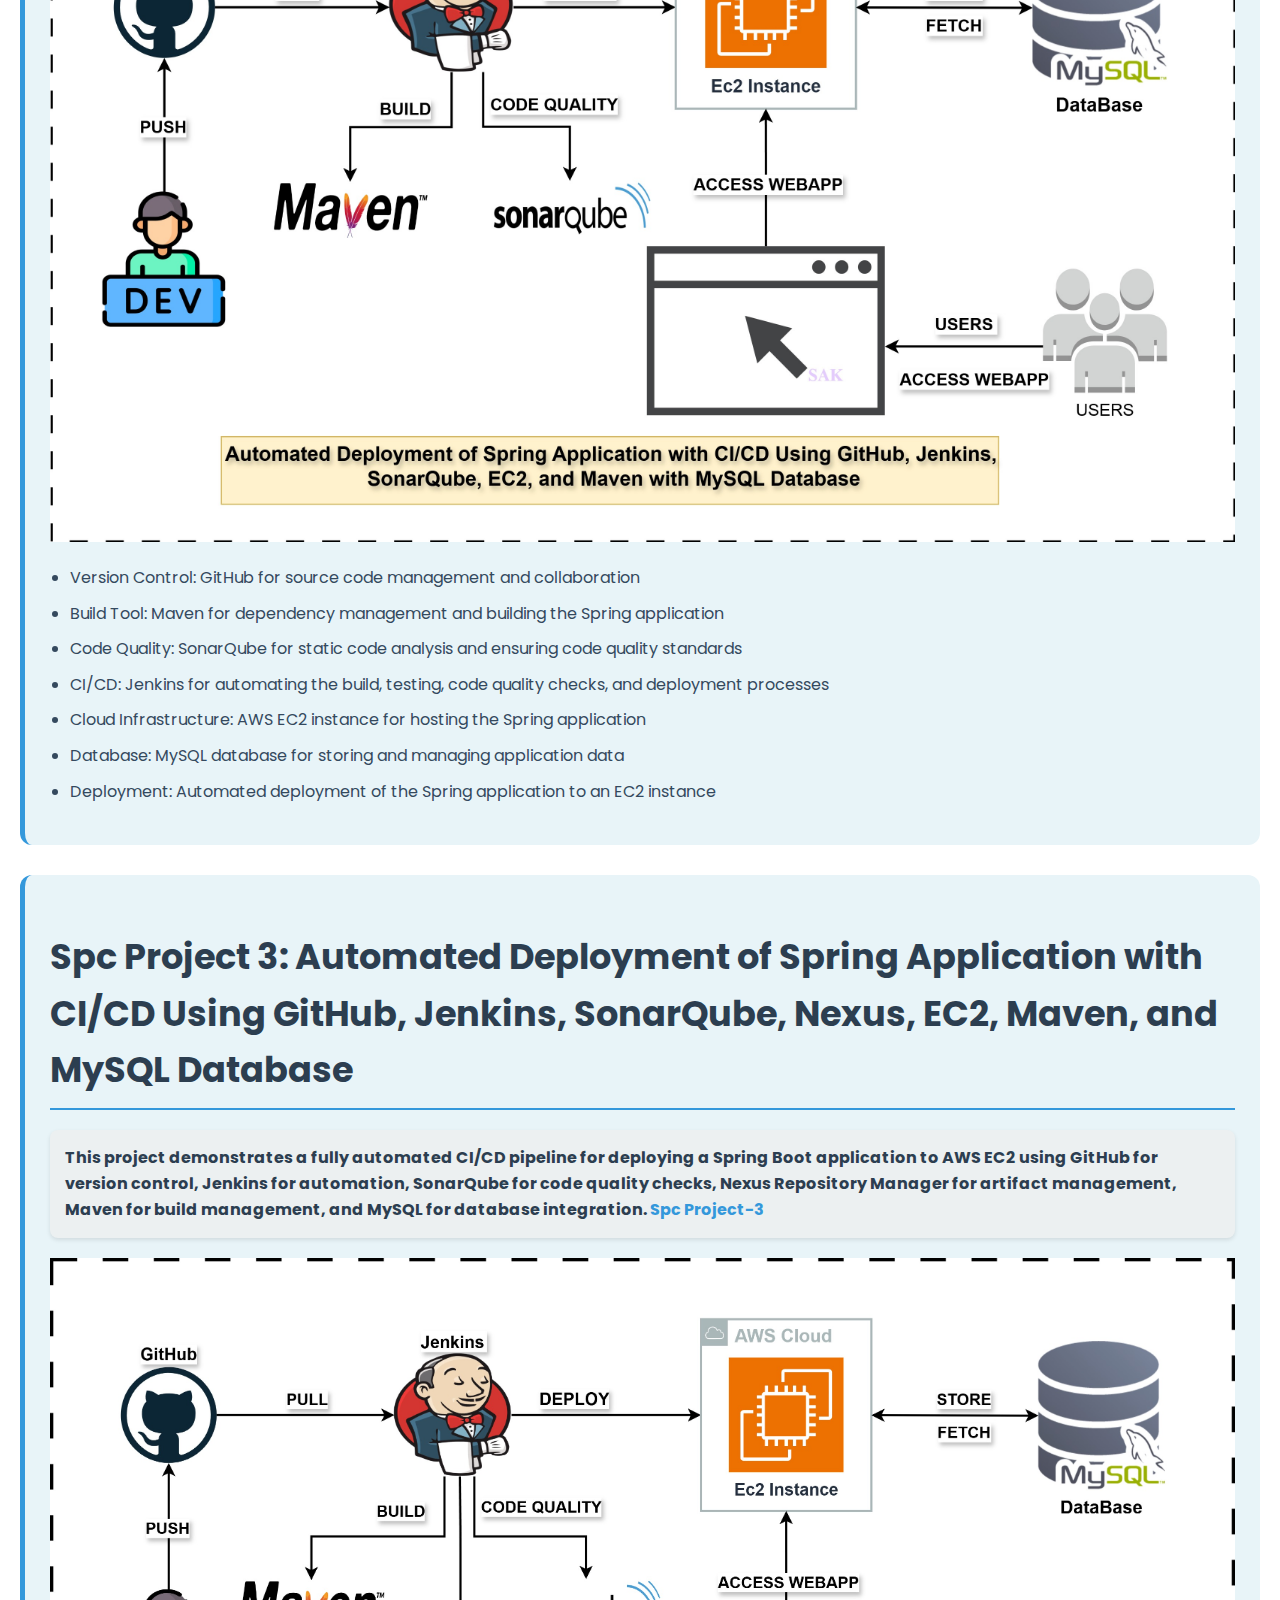
==== commit bec7d7c1: "new version" ====
--- a/content.html
+++ b/content.html
@@ -152,12 +152,12 @@
                     </ul>
                     <div>
                         <h2 class="fs-4" >Tomcat Users Configuration</h2>
-                        <pre>
+                        <pre class="bg-dark text-light p-3 rounded">
 &lt;role rolename="manager-gui"/&gt;
 &lt;role rolename="manager-script"/&gt;
 &lt;role rolename="manager-jmx"/&gt;
 &lt;role rolename="manager-status"/&gt;
-&lt;user username="admin" password="admin" roles="manager-gui,manager-script,manager-jmx,manager-status"/&gt;
+&lt;user username="admin" password="admin" roles="manager-gui, manager-script, manager-jmx, manager-status"/&gt;
                         </pre>
                     </div>
                 </div>
@@ -183,7 +183,6 @@
                         <a href="images/project_1.jpg" alt="VPC" class="service-image" style="width: 100%; height: 600px; object-fit: contain;">Project-3</a></strong>
                     </p>
                     <img src="images/project_1.jpg" alt="IaC Architecture" class="project-image" style="width: 100%; object-fit: contain;">
-                
                         <ul>
                             <li>Version control: GitHub for source code management and version control</li>
                             <li>Build: Maven for compiling, testing, and packaging Java applications</li>
@@ -192,6 +191,13 @@
                             <li>Containerization: Docker for creating, managing, and orchestrating application containers</li>
                             <li>Deployment: deployment done into Tomcat Docker container</li>
                         </ul>
+                        <div>
+                            <h2 class="fs-4" >Dockerfile Script</h2>
+                            <pre class="bg-dark text-light p-3 rounded">
+FROM tomcat:9-jre9 
+COPY ./students.war /usr/local/tomcat/webapps
+                            </pre>
+                        </div>
                 </div>
                 <div id="project_4" class="project">
                     <h2>Project 4: Web Application Deployment to Apache Tomcat with Docker, DockerHub, and Ansible</h2>
@@ -333,7 +339,7 @@
 
     </main>
     <footer class="fixed-footer">
-        <p>&copy; 2024 sak_shetty. All rights reserved.</p>
+        <p>&copy; 2025 sak_shetty. All rights reserved.</p>
     </footer>
 </body>
 </html>
